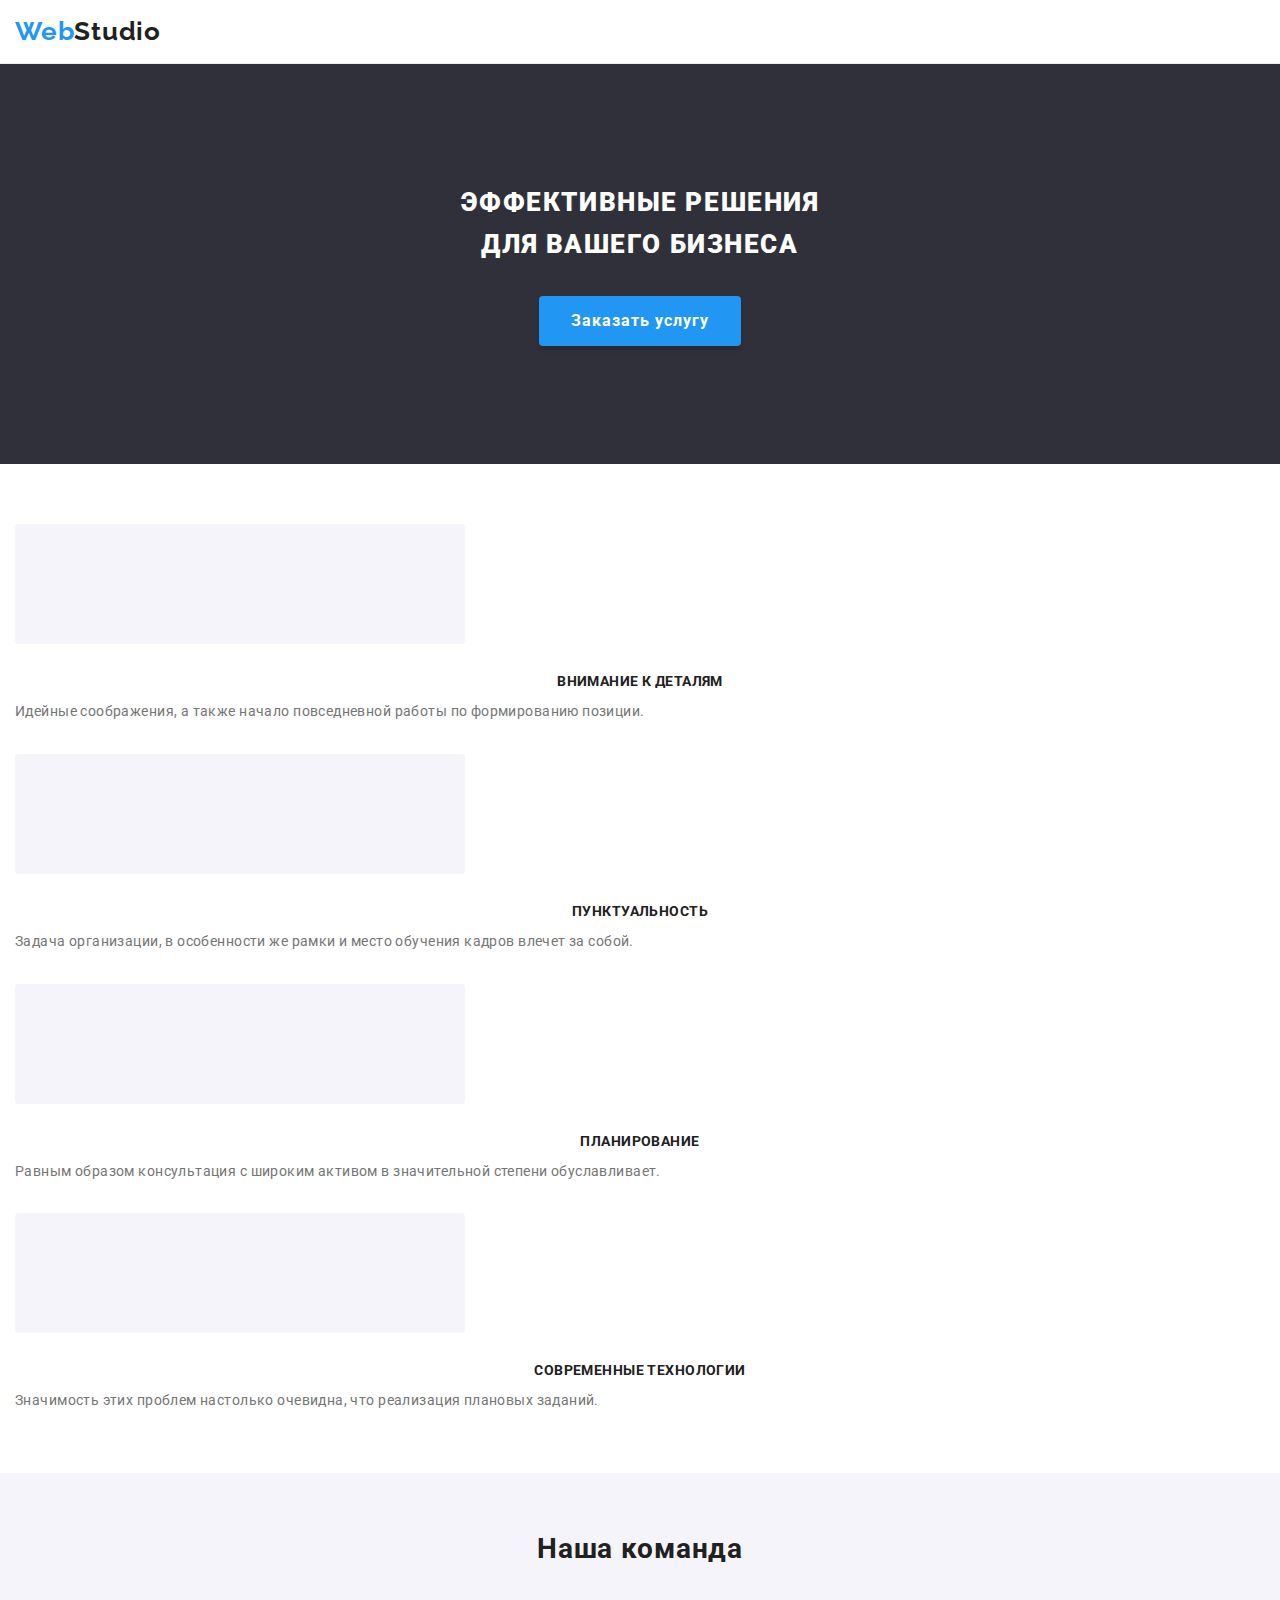
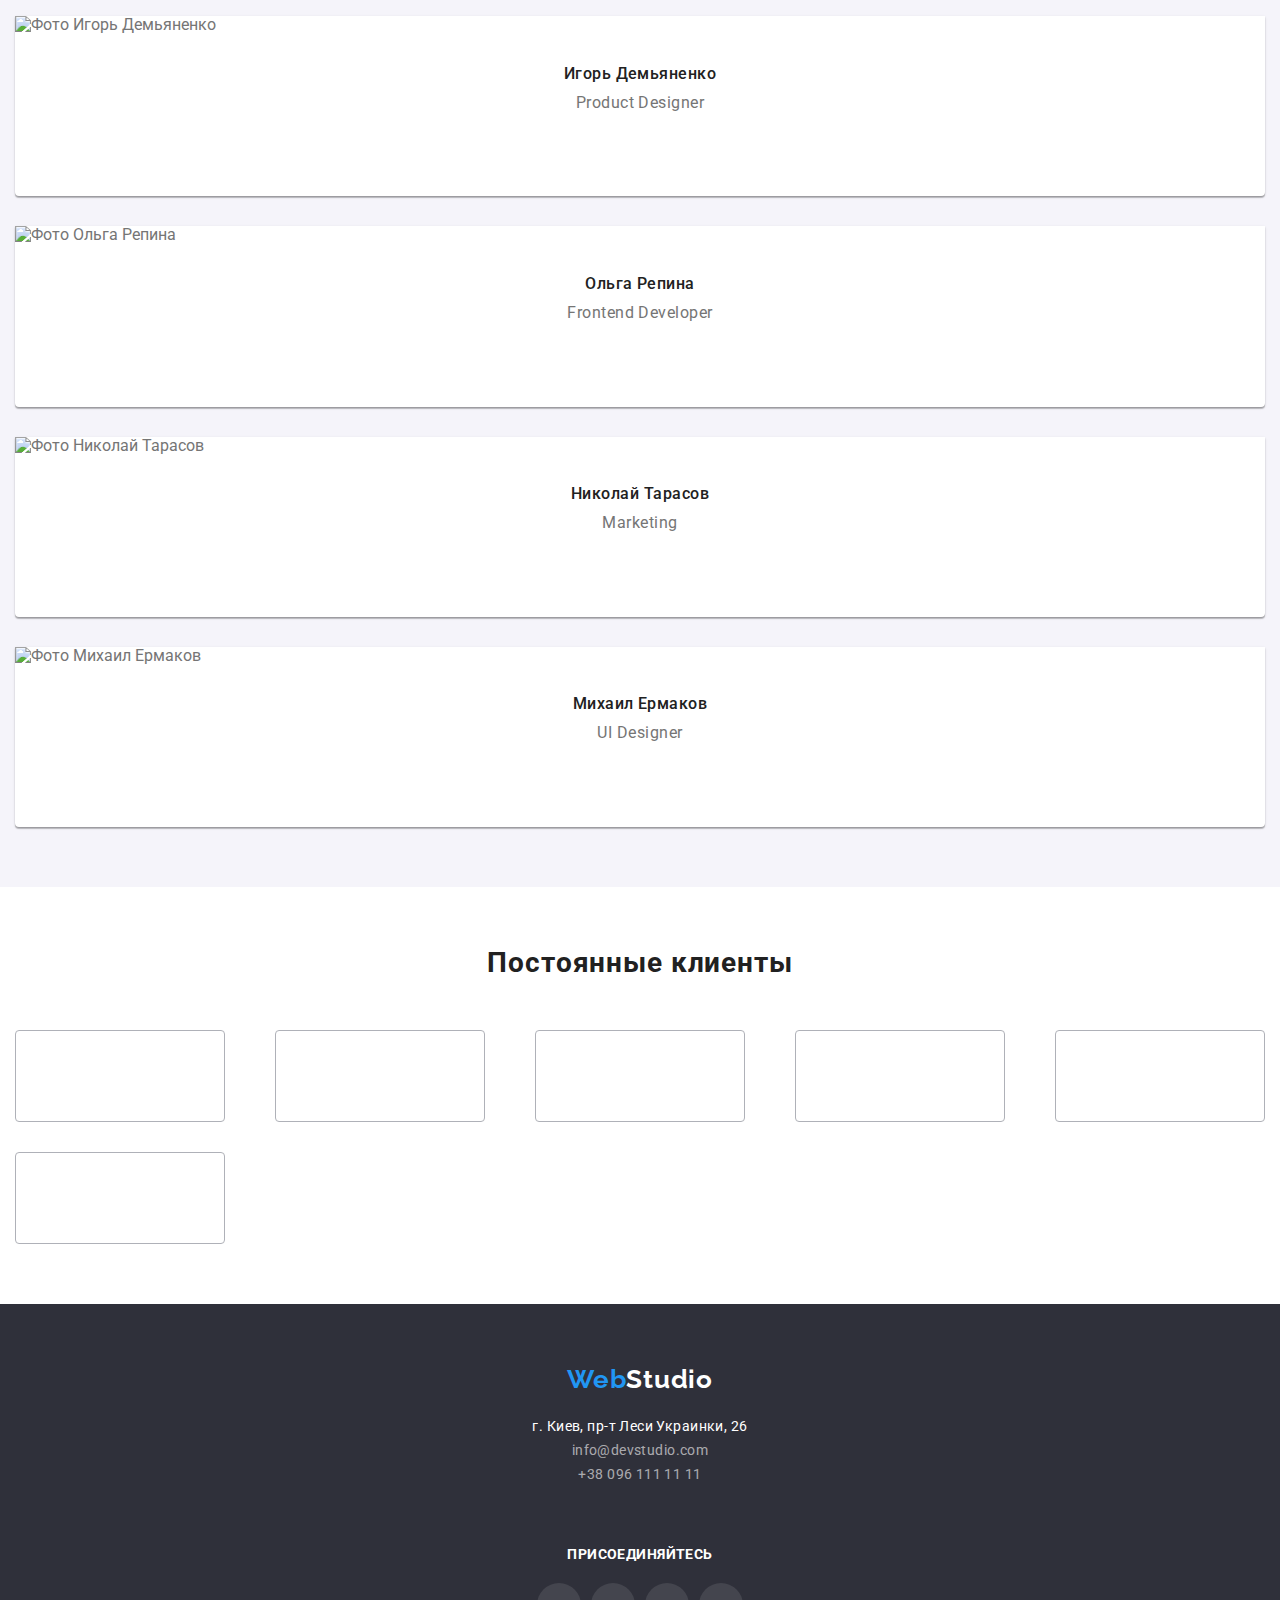
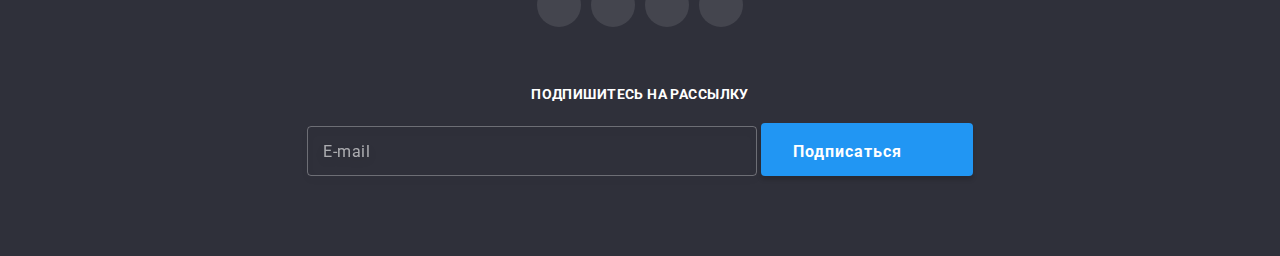
==== index.html @ 78aeaa14 "hw8" ====
<!DOCTYPE html>
<html lang="en">
  <head>
    <meta charset="UTF-8" />
    <meta http-equiv="X-UA-Compatible" content="IE=edge" />
    <meta name="viewport" content="width=device-width, initial-scale=1.0" />
    <title>Студия</title>
    <link
      rel="stylesheet"
      href="https://cdnjs.cloudflare.com/ajax/libs/modern-normalize/1.1.0/modern-normalize.min.css"
    />
    <link rel="preconnect" href="https://fonts.googleapis.com" />
    <link rel="preconnect" href="https://fonts.gstatic.com" crossorigin />
    <link
      href="https://fonts.googleapis.com/css2?family=Raleway:wght@700&family=Roboto:wght@400;500;700;900&display=swap"
      rel="stylesheet"
    />
    <link rel="stylesheet" href="./css/main.min.css" />
  </head>
  <body class="body">
    <!-- шапка  -->
    <header class="page-header">
      <div class="container page-header__container">
        <!-- site nav -->
        <nav class="main-nav">
          <a class="logo page-header__logo" href="./index.html"
            >Web<span class="logo__studio">Studio</span></a
          >

          <svg class=".site-nav-icon" width="16px" height="12px">
            <use class=".site-nav-icon__open" href="./images/icons.svg#icon-envelope"></use>
          </svg>

          <ul class="site-nav">
            <li class="site-nav__item">
              <a class="site-nav__link site-nav__link--current" href="./index.html">Студия</a>
            </li>
            <li class="site-nav__item">
              <a class="site-nav__link" href="./portfolio.html">Портфолио</a>
            </li>
            <li class="site-nav__item">
              <a class="site-nav__link" href="#footer">Контакты</a>
            </li>
          </ul>
        </nav>

        <!-- nav contacts -->
        <ul class="nav-contacts">
          <li class="nav-contacts__item">
            <a class="nav-contacts__link" href="mailto:info@devstudio.com">
              <svg class="nav-contacts__icon" width="16px" height="12px">
                <use href="./images/icons.svg#icon-envelope"></use>
              </svg>
              info@devstudio.com
            </a>
          </li>
          <li class="nav-contacts__item">
            <a class="nav-contacts__link" href="tel:+380961111111">
              <svg class="nav-contacts__icon" width="10px" height="16px">
                <use href="./images/icons.svg#icon-smartphone"></use>
              </svg>
              +38 096 111 11 11
            </a>
          </li>
        </ul>
      </div>
    </header>
    <main>
      <!-- герой -->
      <section class="hero">
        <div class="container">
          <h1 class="hero__title">
            Эффективные решения<br />
            для вашего бизнеса
          </h1>
          <button class="hero-button" type="button" data-modal-open>Заказать услугу</button>
        </div>
      </section>
      <!-- особености -->
      <section class="section">
        <div class="container">
          <h2 class="section__title visually-hidden">Особенности</h2>
          <ul class="pecularities-list">
            <li class="pecularities-list__item">
              <div class="pecularities-list__icon-bg">
                <svg class="pecularities-list__icon">
                  <use href="./images/icons.svg#icon-antenna" width="70px" height="70px"></use>
                </svg>
              </div>
              <h3 class="pecularities-list__title">Внимание к деталям</h3>
              <p class="pecularities-list__text">
                Идейные соображения, а также начало повседневной работы по формированию позиции.
              </p>
            </li>
            <li class="pecularities-list__item">
              <div class="pecularities-list__icon-bg">
                <svg class="pecularities-list__icon">
                  <use href="./images/icons.svg#icon-clock" width="70px" height="70px"></use>
                </svg>
              </div>
              <h3 class="pecularities-list__title">Пунктуальность</h3>
              <p class="pecularities-list__text">
                Задача организации, в особенности же рамки и место обучения кадров влечет за собой.
              </p>
            </li>
            <li class="pecularities-list__item">
              <div class="pecularities-list__icon-bg">
                <svg class="pecularities-list__icon">
                  <use href="./images/icons.svg#icon-diagram" width="70px" height="70px"></use>
                </svg>
              </div>
              <h3 class="pecularities-list__title">Планирование</h3>
              <p class="pecularities-list__text">
                Равным образом консультация с широким активом в значительной степени обуславливает.
              </p>
            </li>
            <li class="pecularities-list__item">
              <div class="pecularities-list__icon-bg">
                <svg class="pecularities-list__icon">
                  <use href="./images/icons.svg#icon-astronaut" width="70px" height="70px"></use>
                </svg>
              </div>
              <h3 class="pecularities-list__title">Современные технологии</h3>
              <p class="pecularities-list__text">
                Значимость этих проблем настолько очевидна, что реализация плановых заданий.
              </p>
            </li>
          </ul>
        </div>
      </section>
      <!-- чем мы занимаемся -->
      <section class="section section--padding-top about">
        <div class="container">
          <h2 class="section__title">Чем мы занимаемся</h2>
          <ul class="about-list">
            <li class="about-list__item">
              <img src="./images/box-1.jpg" alt="Десктопные приложения" width="370" />
              <p class="about-list__text">Десктопные приложения</p>
            </li>
            <li class="about-list__item">
              <img src="./images/box-2.jpg" alt="Мобильные приложения" width="370" />
              <p class="about-list__text">Мобильные приложения</p>
            </li>
            <li class="about-list__item">
              <img src="./images/box-3.jpg" alt="Дизайнерские решения" width="370" />
              <p class="about-list__text">Дизайнерские решения</p>
            </li>
          </ul>
        </div>
      </section>
      <!-- наша команда -->
      <section class="section section--bgc">
        <div class="container">
          <h2 class="section__title">Наша команда</h2>

          <ul class="team-list">
            <li class="team-list__item">
              <img
                class="team-list__img"
                src="./images/designer.jpg"
                alt="Фото Игорь Демьяненко"
                width="450"
              />

              <div class="team-content">
                <h3 class="team-content__title">Игорь Демьяненко</h3>
                <p class="team-content__text">Product Designer</p>

                <ul class="social social--margin-top">
                  <li class="social__item social__item--margin-right">
                    <a class="social__link social__link--bgc" href="#">
                      <svg class="social__icon">
                        <use
                          href="./images/icons.svg#icon-instagram"
                          width="20px"
                          height="20px"
                        ></use>
                      </svg>
                    </a>
                  </li>
                  <li class="social__item social__item--margin-right">
                    <a class="social__link social__link--bgc" href="#">
                      <svg class="social__icon">
                        <use
                          href="./images/icons.svg#icon-twitter"
                          width="20px"
                          height="20px"
                        ></use>
                      </svg>
                    </a>
                  </li>
                  <li class="social__item social__item--margin-right">
                    <a class="social__link social__link--bgc" href="#">
                      <svg class="social__icon">
                        <use
                          href="./images/icons.svg#icon-facebook"
                          width="20px"
                          height="20px"
                        ></use>
                      </svg>
                    </a>
                  </li>
                  <li class="social__item social__item--margin-right">
                    <a class="social__link social__link--bgc" href="#">
                      <svg class="social__icon">
                        <use
                          href="./images/icons.svg#icon-linkedin"
                          width="20px"
                          height="20px"
                        ></use>
                      </svg>
                    </a>
                  </li>
                </ul>
              </div>
            </li>

            <li class="team-list__item">
              <img
                class="team-list__img"
                src="./images/frontend-developer.jpg"
                alt="Фото Ольга Репина"
                width="450"
              />

              <div class="team-content">
                <h3 class="team-content__title">Ольга Репина</h3>
                <p class="team-content__text">Frontend Developer</p>

                <ul class="social social--margin-top">
                  <li class="social__item social__item--margin-right">
                    <a class="social__link social__link--bgc" href="#">
                      <svg class="social__icon">
                        <use
                          href="./images/icons.svg#icon-instagram"
                          width="20px"
                          height="20px"
                        ></use>
                      </svg>
                    </a>
                  </li>
                  <li class="social__item social__item--margin-right">
                    <a class="social__link social__link--bgc" href="#">
                      <svg class="social__icon">
                        <use
                          href="./images/icons.svg#icon-twitter"
                          width="20px"
                          height="20px"
                        ></use>
                      </svg>
                    </a>
                  </li>
                  <li class="social__item social__item--margin-right">
                    <a class="social__link social__link--bgc" href="#">
                      <svg class="social__icon">
                        <use
                          href="./images/icons.svg#icon-facebook"
                          width="20px"
                          height="20px"
                        ></use>
                      </svg>
                    </a>
                  </li>
                  <li class="social__item social__item--margin-right">
                    <a class="social__link social__link--bgc" href="#">
                      <svg class="social__icon">
                        <use
                          href="./images/icons.svg#icon-linkedin"
                          width="20px"
                          height="20px"
                        ></use>
                      </svg>
                    </a>
                  </li>
                </ul>
              </div>
            </li>

            <li class="team-list__item">
              <img
                class="team-list__img"
                src="./images/marketing.jpg"
                alt="Фото Николай Тарасов"
                width="450"
              />

              <div class="team-content">
                <h3 class="team-content__title">Николай Тарасов</h3>
                <p class="team-content__text">Marketing</p>
                <ul class="social social--margin-top">
                  <li class="social__item social__item--margin-right">
                    <a class="social__link social__link--bgc" href="#">
                      <svg class="social__icon">
                        <use
                          href="./images/icons.svg#icon-instagram"
                          width="20px"
                          height="20px"
                        ></use>
                      </svg>
                    </a>
                  </li>
                  <li class="social__item social__item--margin-right">
                    <a class="social__link social__link--bgc" href="#">
                      <svg class="social__icon">
                        <use
                          href="./images/icons.svg#icon-twitter"
                          width="20px"
                          height="20px"
                        ></use>
                      </svg>
                    </a>
                  </li>
                  <li class="social__item social__item--margin-right">
                    <a class="social__link social__link--bgc" href="#">
                      <svg class="social__icon">
                        <use
                          href="./images/icons.svg#icon-facebook"
                          width="20px"
                          height="20px"
                        ></use>
                      </svg>
                    </a>
                  </li>
                  <li class="social__item social__item--margin-right">
                    <a class="social__link social__link--bgc" href="#">
                      <svg class="social__icon">
                        <use
                          href="./images/icons.svg#icon-linkedin"
                          width="20px"
                          height="20px"
                        ></use>
                      </svg>
                    </a>
                  </li>
                </ul>
              </div>
            </li>

            <li class="team-list__item">
              <img
                class="team-list__img"
                src="./images/ui-designer.jpg"
                alt="Фото Михаил Ермаков"
                width="450"
              />

              <div class="team-content">
                <h3 class="team-content__title">Михаил Ермаков</h3>
                <p class="team-content__text">UI Designer</p>

                <ul class="social social--margin-top">
                  <li class="social__item social__item--margin-right">
                    <a class="social__link social__link--bgc" href="#">
                      <svg class="social__icon">
                        <use
                          href="./images/icons.svg#icon-instagram"
                          width="20px"
                          height="20px"
                        ></use>
                      </svg>
                    </a>
                  </li>
                  <li class="social__item social__item--margin-right">
                    <a class="social__link social__link--bgc" href="#">
                      <svg class="social__icon">
                        <use
                          href="./images/icons.svg#icon-twitter"
                          width="20px"
                          height="20px"
                        ></use>
                      </svg>
                    </a>
                  </li>
                  <li class="social__item social__item--margin-right">
                    <a class="social__link social__link--bgc" href="#">
                      <svg class="social__icon">
                        <use
                          href="./images/icons.svg#icon-facebook"
                          width="20px"
                          height="20px"
                        ></use>
                      </svg>
                    </a>
                  </li>
                  <li class="social__item social__item--margin-right">
                    <a class="social__link social__link--bgc" href="#">
                      <svg class="social__icon">
                        <use
                          href="./images/icons.svg#icon-linkedin"
                          width="20px"
                          height="20px"
                        ></use>
                      </svg>
                    </a>
                  </li>
                </ul>
              </div>
            </li>
          </ul>
        </div>
      </section>
      <!-- постоянные клиенты -->
      <section class="section">
        <div class="container">
          <h2 class="section__title">Постоянные клиенты</h2>

          <ul class="clients">
            <li class="clients__item">
              <a class="clients__link link" href="#">
                <svg class="clients__icon" width="106px" height="60px">
                  <use href="./images/icons.svg#icon-Logo-1"></use>
                </svg>
              </a>
            </li>
            <li class="clients__item">
              <a class="clients__link link" href="#">
                <svg class="clients__icon" width="106px" height="60px">
                  <use href="./images/icons.svg#icon-Logo-2"></use>
                </svg>
              </a>
            </li>
            <li class="clients__item">
              <a class="clients__link link" href="#">
                <svg class="clients__icon" width="106px" height="60px">
                  <use href="./images/icons.svg#icon-Logo-3"></use>
                </svg>
              </a>
            </li>
            <li class="clients__item">
              <a class="clients__link link" href="#">
                <svg class="clients__icon" width="106px" height="60px">
                  <use href="./images/icons.svg#icon-Logo-4"></use>
                </svg>
              </a>
            </li>
            <li class="clients__item">
              <a class="clients__link link" href="#">
                <svg class="clients__icon" width="106px" height="60px">
                  <use href="./images/icons.svg#icon-Logo-5"></use>
                </svg>
              </a>
            </li>
            <li class="clients__item">
              <a class="clients__link link" href="#">
                <svg class="clients__icon" width="106px" height="60px">
                  <use href="./images/icons.svg#icon-Logo-6"></use>
                </svg>
              </a>
            </li>
          </ul>
        </div>
      </section>
    </main>
    <!-- футер -->
    <footer class="footer" id="footer">
      <div class="container page-footer__container">
        <!-- контакты -->
        <div class="footer-contacts">
          <a class="logo footer__logo" href="./index.html"
            >Web<span class="logo__studio">Studio</span></a
          >
          <address class="footer-addres">
            <ul class="addres">
              <li class="addres__item">
                <a
                  class="addres__contacts addres__contacts--white"
                  href="https://goo.gl/maps/KfxZ7QLkiHeS4Kzz8"
                  >г. Киев, пр-т Леси Украинки, 26</a
                >
              </li>
              <li class="addres__item">
                <a class="addres__contacts" href="mailto:info@devstudio.com">info@devstudio.com</a>
              </li>
              <li class="addres__item">
                <a class="addres__contacts" href="tel:+380961111111">+38 096 111 11 11</a>
              </li>
            </ul>
          </address>
        </div>

        <!-- присоединяйтесь -->
        <div class="footer-network">
          <p class="footer-network__text">присоединяйтесь</p>

          <ul class="social">
            <li class="social__item social__item--margin-right">
              <a class="social__link social__link--bgc" href="#">
                <svg class="social__icon social__icon--big">
                  <use href="./images/icons.svg#icon-instagram" width="20px" height="20px"></use>
                </svg>
              </a>
            </li>
            <li class="social__item social__item--margin-right">
              <a class="social__link social__link--bgc" href="#">
                <svg class="social__icon social__icon--big">
                  <use href="./images/icons.svg#icon-twitter" width="20px" height="20px"></use>
                </svg>
              </a>
            </li>
            <li class="social__item social__item--margin-right">
              <a class="social__link social__link--bgc" href="#">
                <svg class="social__icon social__icon--big">
                  <use href="./images/icons.svg#icon-facebook" width="20px" height="20px"></use>
                </svg>
              </a>
            </li>
            <li class="social__item social__item--margin-right">
              <a class="social__link social__link--bgc" href="#">
                <svg class="social__icon social__icon--big">
                  <use href="./images/icons.svg#icon-linkedin" width="20px" height="20px"></use>
                </svg>
              </a>
            </li>
          </ul>
        </div>

        <!-- подписаться -->
        <div class="subscrb">
          <p class="footer-network__text">Подпишитесь на рассылку</p>
          <form class="subscrb-form">
            <input
              class="subscrb-input"
              type="email"
              name="email"
              id="user-email"
              placeholder="E-mail"
            />

            <button class="subscrb-btn" type="submit">
              Подписаться
              <svg class="subscrb-btn__icon" width="24px" height="24px">
                <use href="./images/icons.svg#icon-icon-send" width="24px" height="24px"></use>
              </svg>
            </button>
          </form>
        </div>
      </div>
    </footer>
    <!-- модалка -->
    <div class="backdrop is-hidden" data-modal>
      <div class="modal">
        <button class="btn-close" type="button" data-modal-close>
          <svg class="btn-close__icon" width="18px" height="18px">
            <use href="./images/icons.svg#icon-close-black"></use>
          </svg>
        </button>
        <h2 class="modal__title">Оставьте свои данные, мы вам перезвоним</h2>
        <!-- форма -->
        <form class="form">
          <label class="field form__field"
            >Имя
            <input type="text" class="field__input" name="username" />
            <svg class="field__icon" width="18px" height="18px">
              <use href="./images/icons.svg#icon-person-modal"></use>
            </svg>
          </label>

          <label class="field form__field"
            >Телефон
            <input type="tel" class="field__input" name="tel" />
            <svg class="field__icon" width="18px" height="18px">
              <use href="./images/icons.svg#icon-phone-modal"></use>
            </svg>
          </label>

          <label class="field form__field"
            >Почта
            <input type="email" class="field__input" name="mail" />
            <svg class="field__icon" width="18px" height="18px">
              <use href="./images/icons.svg#icon-email-modal"></use>
            </svg>
          </label>

          <label class="field form__field"
            >Коментарий
            <textarea class="field__textarea" name="comment" placeholder="Введите текст"></textarea>
          </label>
          <!-- чекбокс -->
          <label class="checkbox form__checkbox">
            <input class="checkbox__input visually-hidden" type="checkbox" name="agreement" />
            <span class="checkbox__icon"></span>
            <span class="ckechbox__text">
              Соглашаюсь с рассылкой и принимаю
              <a href="#" class="checkbox__link"> Условия договора</a>
            </span>
          </label>
          <button class="modal__btn" type="submit" data-modal-open="">Отправить</button>
        </form>
      </div>
    </div>
    <script src="./js/modal.js"></script>
  </body>
</html>
---- css/main.min.css ----
.body{min-width:480px;font-family:Roboto,sans-serif;background-color:#fff;color:#757575}img{display:block;max-width:100%;height:auto}ul{list-style:none;padding:0;margin:0}.visually-hidden{position:absolute;width:1px;height:1px;margin:-1px;border:0;padding:0;white-space:nowrap;-webkit-clip-path:inset(100%);clip-path:inset(100%);clip:rect(0 0 0 0);overflow:hidden}.is-hidden{visibility:hidden;opacity:0;pointer-events:none}.container{min-width:480px;padding:0 15px;margin:0 auto}.section{min-width:480px;padding:60px 0}.section__title{margin-top:0;margin-bottom:50px;font-weight:700;font-size:28px;line-height:1.178;text-align:center;letter-spacing:0.03em;color:#212121}.section--bgc{background-color:#f5f4fa}.logo,.page-header__logo,.footer__logo{display:inline-block;text-decoration:none;font-family:Raleway,sans-serif;font-style:normal;font-weight:700;font-size:26px;line-height:1.19;letter-spacing:0.03em;color:#2196f3}.site-nav{display:-webkit-box;display:-ms-flexbox;display:flex;-webkit-box-align:center;-ms-flex-align:center;align-items:center;position:relative}.site-nav__item:not(:last-child){margin-right:50px}.site-nav__link{position:relative;font-weight:500;font-size:14px;line-height:1.14;letter-spacing:0.02em;color:#212121;text-decoration:none;-webkit-transition:250ms cubic-bezier(0.4, 0, 0.2, 1);transition:250ms cubic-bezier(0.4, 0, 0.2, 1);-webkit-transition-property:color;transition-property:color}.site-nav__link:hover,.site-nav__link:focus{color:#2196f3}.site-nav__link--current{color:#2196f3}.site-nav__link--current::after{content:'';position:absolute;bottom:-33px;left:0;display:block;width:100%;height:4px;background:#2196f3;border-radius:2px}.main-button,.modal__btn,.hero-button,.subscrb-btn{display:inline-block;min-width:200px;padding:10px 32px;margin-bottom:0;font-weight:700;font-size:16px;line-height:1.87;letter-spacing:0.06em;background-color:#2196f3;color:#fff;cursor:pointer;border:none;-webkit-box-shadow:0px 4px 4px rgba(0,0,0,0.15);box-shadow:0px 4px 4px rgba(0,0,0,0.15);border-radius:4px;-webkit-transition:250ms cubic-bezier(0.4, 0, 0.2, 1);transition:250ms cubic-bezier(0.4, 0, 0.2, 1);-webkit-transition-property:background-color;transition-property:background-color}.main-button:hover,.modal__btn:hover,.hero-button:hover,.subscrb-btn:hover,.main-button:focus,.modal__btn:focus,.hero-button:focus,.subscrb-btn:focus{background-color:#188ce8}.social{display:-webkit-box;display:-ms-flexbox;display:flex;-webkit-box-pack:center;-ms-flex-pack:center;justify-content:center}.social--margin-top{margin-top:16px}.social__item--margin-right:not(:last-child){margin-right:10px}.social__link{display:-webkit-box;display:-ms-flexbox;display:flex;-ms-flex-wrap:wrap;flex-wrap:wrap;-webkit-box-pack:center;-ms-flex-pack:center;justify-content:center;-webkit-box-align:center;-ms-flex-align:center;align-items:center;width:44px;height:44px;background-color:#fff;border-radius:50%;-webkit-transition:250ms cubic-bezier(0.4, 0, 0.2, 1);transition:250ms cubic-bezier(0.4, 0, 0.2, 1);-webkit-transition-property:fill,background-color;transition-property:fill,background-color}.social__link:hover,.social__link:focus{fill:#fff;background-color:#2196f3}.social__link--bgc{background-color:rgba(255,255,255,0.1)}.social__icon{width:20px;height:20px;fill:#afb1b8;-webkit-transition:250ms cubic-bezier(0.4, 0, 0.2, 1);transition:250ms cubic-bezier(0.4, 0, 0.2, 1);-webkit-transition-property:fill;transition-property:fill}.social__link:hover .social__icon,.social__link:focus .social__icon{fill:#fff}.social__icon--big{width:44px;height:44px;padding:12px;fill:#fff;-webkit-transition:250ms cubic-bezier(0.4, 0, 0.2, 1);transition:250ms cubic-bezier(0.4, 0, 0.2, 1);-webkit-transition-property:fill;transition-property:fill}.social__icon--big:hover,.social__icon--big:focus{fill:#fff}.backdrop{position:fixed;top:0;left:0;width:100%;height:100%;background:rgba(0,0,0,0.2);opacity:1;-webkit-transition:250ms cubic-bezier(0.4, 0, 0.2, 1);transition:250ms cubic-bezier(0.4, 0, 0.2, 1);-webkit-transition-property:opacity;transition-property:opacity}.modal{position:absolute;top:50%;left:50%;-webkit-transform:translate(-50%, -50%);transform:translate(-50%, -50%);width:450px;padding:40px;min-height:609px;background-color:#fff;-webkit-box-shadow:0px 1px 3px rgba(0,0,0,0.12),0px 1px 1px rgba(0,0,0,0.14),0px 2px 1px rgba(0,0,0,0.2);box-shadow:0px 1px 3px rgba(0,0,0,0.12),0px 1px 1px rgba(0,0,0,0.14),0px 2px 1px rgba(0,0,0,0.2);border-radius:4px;-webkit-transition:250ms cubic-bezier(0.4, 0, 0.2, 1);transition:250ms cubic-bezier(0.4, 0, 0.2, 1);-webkit-transition-property:translate,background-color,-webkit-box-shadow;transition-property:translate,background-color,-webkit-box-shadow;transition-property:translate,background-color,box-shadow;transition-property:translate,background-color,box-shadow,-webkit-box-shadow}.modal__title{margin:0;margin-bottom:12px;font-weight:700;font-size:20px;line-height:23px;text-align:center;letter-spacing:0.03em;color:#212121}.btn-close{position:absolute;top:8px;right:8px;display:-webkit-box;display:-ms-flexbox;display:flex;-webkit-box-pack:center;-ms-flex-pack:center;justify-content:center;-webkit-box-align:center;-ms-flex-align:center;align-items:center;width:30px;height:30px;padding:0px;background-color:#fff;border:1px solid rgba(0,0,0,0.1);border-radius:50%;cursor:pointer;-webkit-transition:250ms cubic-bezier(0.4, 0, 0.2, 1);transition:250ms cubic-bezier(0.4, 0, 0.2, 1);-webkit-transition-property:fill;transition-property:fill}.btn-close:hover,.btn-close:focus{fill:#2196f3}.form{display:-webkit-box;display:-ms-flexbox;display:flex;-webkit-box-orient:vertical;-webkit-box-direction:normal;-ms-flex-direction:column;flex-direction:column;-webkit-box-pack:center;-ms-flex-pack:center;justify-content:center;-webkit-box-align:center;-ms-flex-align:center;align-items:center}.field{position:relative;font-weight:400;font-size:12px;line-height:1.16;letter-spacing:0.01em;color:#757575}.field__input{width:370px;height:40px;margin-top:4px;padding-left:42px;border:1px solid rgba(33,33,33,0.2);-webkit-box-sizing:border-box;box-sizing:border-box;border-radius:4px;-webkit-transition:250ms cubic-bezier(0.4, 0, 0.2, 1);transition:250ms cubic-bezier(0.4, 0, 0.2, 1);-webkit-transition-property:border-color;transition-property:border-color}.field__icon{position:absolute;bottom:11px;left:12px;-webkit-transition:250ms cubic-bezier(0.4, 0, 0.2, 1);transition:250ms cubic-bezier(0.4, 0, 0.2, 1);-webkit-transition-property:fill;transition-property:fill}.field__input:focus,.field__input:focus ~ .field__icon,.field__textarea:focus{border-color:#2196f3;fill:#2196f3;outline:none;cursor:pointer}.form__field:not(:first-child){margin-top:10px}.field__textarea{display:block;resize:none;width:370px;height:120px;margin-top:4px;padding:12px 16px;border:1px solid rgba(33,33,33,0.2);-webkit-box-sizing:border-box;box-sizing:border-box;border-radius:4px;-webkit-transition:250ms cubic-bezier(0.4, 0, 0.2, 1);transition:250ms cubic-bezier(0.4, 0, 0.2, 1);-webkit-transition-property:border-color;transition-property:border-color}.field__textarea::-webkit-input-placeholder{font-weight:400;font-size:12px;line-height:1.16;letter-spacing:0.01em;color:rgba(117,117,117,0.5)}.field__textarea:-ms-input-placeholder{font-weight:400;font-size:12px;line-height:1.16;letter-spacing:0.01em;color:rgba(117,117,117,0.5)}.field__textarea::-ms-input-placeholder{font-weight:400;font-size:12px;line-height:1.16;letter-spacing:0.01em;color:rgba(117,117,117,0.5)}.field__textarea::placeholder{font-weight:400;font-size:12px;line-height:1.16;letter-spacing:0.01em;color:rgba(117,117,117,0.5)}.checkbox{display:-webkit-box;display:-ms-flexbox;display:flex;-webkit-box-align:center;-ms-flex-align:center;align-items:center;font-weight:400;font-size:12px;line-height:1.16;letter-spacing:0.03em;color:#757575}.checkbox__link{position:relative;text-decoration:none;color:#2196f3}.checkbox__link::after{position:absolute;bottom:1px;left:0;content:'';width:100%;height:1px;background-color:#2196f3}.checkbox__icon{display:inline-block;margin-right:8px;width:16px;height:15px;border:2px solid #212121;border-radius:2px;-webkit-transition:250ms cubic-bezier(0.4, 0, 0.2, 1);transition:250ms cubic-bezier(0.4, 0, 0.2, 1);-webkit-transition-property:border-color,background-color,background-image;transition-property:border-color,background-color,background-image}.checkbox__input:checked+.checkbox__icon{border-color:#2196f3;background-color:#2196f3;background-image:url(../images/icon-check.svg);background-position:center;background-repeat:no-repeat;background-size:contain;background-origin:padding-box}.form__checkbox{margin-top:20px}.modal__btn{margin-top:31px}.page-header{padding:16px 0;border-bottom:1px solid #ececec}.main-nav{display:-webkit-box;display:-ms-flexbox;display:flex;-webkit-box-pack:justify;-ms-flex-pack:justify;justify-content:space-between;-webkit-box-align:center;-ms-flex-align:center;align-items:center}.page-header__logo .logo__studio{color:#212121}.site-nav-icon{fill:red}.nav-contacts{display:none}.site-nav{display:none}.hero{text-align:center;min-width:480px;padding:118px 0;background-color:#2f303a;color:#fff;background-repeat:no-repeat;background-position:center;background-size:cover}.hero__title{font-weight:900;font-size:26px;line-height:1.615;letter-spacing:0.06em;text-transform:uppercase;margin-top:0;margin-bottom:30px;padding:0}.pecularities-list__item:not(:last-child){margin-bottom:30px}.pecularities-list__title{margin-top:0;margin-bottom:10px;text-align:center;font-size:14px;line-height:1.14;letter-spacing:0.03em;text-transform:uppercase;color:#212121}.pecularities-list__text{margin:0;font-weight:400;font-size:14px;line-height:1.71;letter-spacing:0.03em;color:#757575}.pecularities-list__icon{width:70px;height:70px}.pecularities-list__icon-bg{display:-webkit-box;display:-ms-flexbox;display:flex;-webkit-box-pack:center;-ms-flex-pack:center;justify-content:center;-webkit-box-align:center;-ms-flex-align:center;align-items:center;width:450px;height:120px;background-color:#f5f4fa;border-radius:4px;margin-bottom:30px}.about{display:none}.team-list__item{background:#fff;-webkit-box-shadow:0px 1px 3px rgba(0,0,0,0.12),0px 1px 1px rgba(0,0,0,0.14),0px 2px 1px rgba(0,0,0,0.2);box-shadow:0px 1px 3px rgba(0,0,0,0.12),0px 1px 1px rgba(0,0,0,0.14),0px 2px 1px rgba(0,0,0,0.2);border-radius:0px 0px 4px 4px}.team-list__item:not(:last-child){margin-bottom:30px}.team-content{text-align:center;padding-top:30px;padding-bottom:24px}.team-content__title{margin:0;font-weight:500;font-size:16px;line-height:1.18;letter-spacing:0.03em;color:#212121}.team-content__text{margin-top:10px;margin-bottom:0;font-weight:400;font-size:16px;line-height:1.18;letter-spacing:0.03em;color:#757575}.clients{display:-webkit-box;display:-ms-flexbox;display:flex;-ms-flex-wrap:wrap;flex-wrap:wrap;-webkit-box-pack:justify;-ms-flex-pack:justify;justify-content:space-between}.clients__item:not(:nth-last-child(-n+2)){margin-bottom:30px}.clients__link{display:-webkit-box;display:-ms-flexbox;display:flex;-webkit-box-pack:center;-ms-flex-pack:center;justify-content:center;-webkit-box-align:center;-ms-flex-align:center;align-items:center;width:210px;height:92px;border:1px solid #afb1b8;border-radius:4px;-webkit-transition:250ms cubic-bezier(0.4, 0, 0.2, 1);transition:250ms cubic-bezier(0.4, 0, 0.2, 1);-webkit-transition-property:fill,border-color;transition-property:fill,border-color}.clients__link:hover,.clients__link:focus{fill:#2196f3;border-color:#2196f3}.clients__icon{fill:#afb1b8;-webkit-transition:250ms cubic-bezier(0.4, 0, 0.2, 1);transition:250ms cubic-bezier(0.4, 0, 0.2, 1);-webkit-transition-property:fill;transition-property:fill}.clients__link:hover .clients__icon,.clients__link:focus .clients__icon{fill:#2196f3}.footer{padding:60px 0;background-color:#2f303a;color:#fff}.footer-contacts{text-align:center;margin-bottom:60px}.footer__logo{margin-bottom:20px}.footer__logo .logo__studio{color:#fff}.addres{font-style:normal;font-weight:400;font-size:14px;line-height:1.71;letter-spacing:0.03em}.addres__item__item:not(:last-child){margin-bottom:9px}.addres__item__item:first-child{margin-bottom:6px}.addres__contacts{display:block;color:rgba(255,255,255,0.6);text-decoration:none;-webkit-transition:250ms cubic-bezier(0.4, 0, 0.2, 1);transition:250ms cubic-bezier(0.4, 0, 0.2, 1);-webkit-transition-property:color;transition-property:color}.addres__contacts--white{color:#fff}.addres__contacts:hover,.addres__contacts:focus{color:#2196f3}.footer-network{text-align:center;margin-bottom:60px}.footer-network__text{padding:0;margin:0;margin-bottom:20px;font-weight:700;font-size:14px;line-height:1.14;letter-spacing:0.03em;text-transform:uppercase;color:#fff}.subscrb{text-align:center}.subscrb-input{width:450px;height:50px;margin-bottom:20px;padding:15px;background:transparent;border:1px solid rgba(255,255,255,0.3);-webkit-box-sizing:border-box;box-sizing:border-box;-webkit-filter:drop-shadow(0px 4px 4px rgba(0,0,0,0.15));filter:drop-shadow(0px 4px 4px rgba(0,0,0,0.15));border-radius:4px;color:#fff;-webkit-transition:250ms cubic-bezier(0.4, 0, 0.2, 1);transition:250ms cubic-bezier(0.4, 0, 0.2, 1);-webkit-transition-property:border-color,outline;transition-property:border-color,outline}.subscrb-input:focus{border-color:#2196f3;outline:none}.subscrb-input::-webkit-input-placeholder{font-weight:400;font-size:16px;line-height:1.25;letter-spacing:0.03em;color:rgba(255,255,255,0.6)}.subscrb-input:-ms-input-placeholder{font-weight:400;font-size:16px;line-height:1.25;letter-spacing:0.03em;color:rgba(255,255,255,0.6)}.subscrb-input::-ms-input-placeholder{font-weight:400;font-size:16px;line-height:1.25;letter-spacing:0.03em;color:rgba(255,255,255,0.6)}.subscrb-input::placeholder{font-weight:400;font-size:16px;line-height:1.25;letter-spacing:0.03em;color:rgba(255,255,255,0.6)}.subscrb-input:not(:placeholder-shown){color:rgba(255,255,255,0.6)}.subscrb-btn__icon{margin-left:10px}
/*# sourceMappingURL=main.min.css.map */
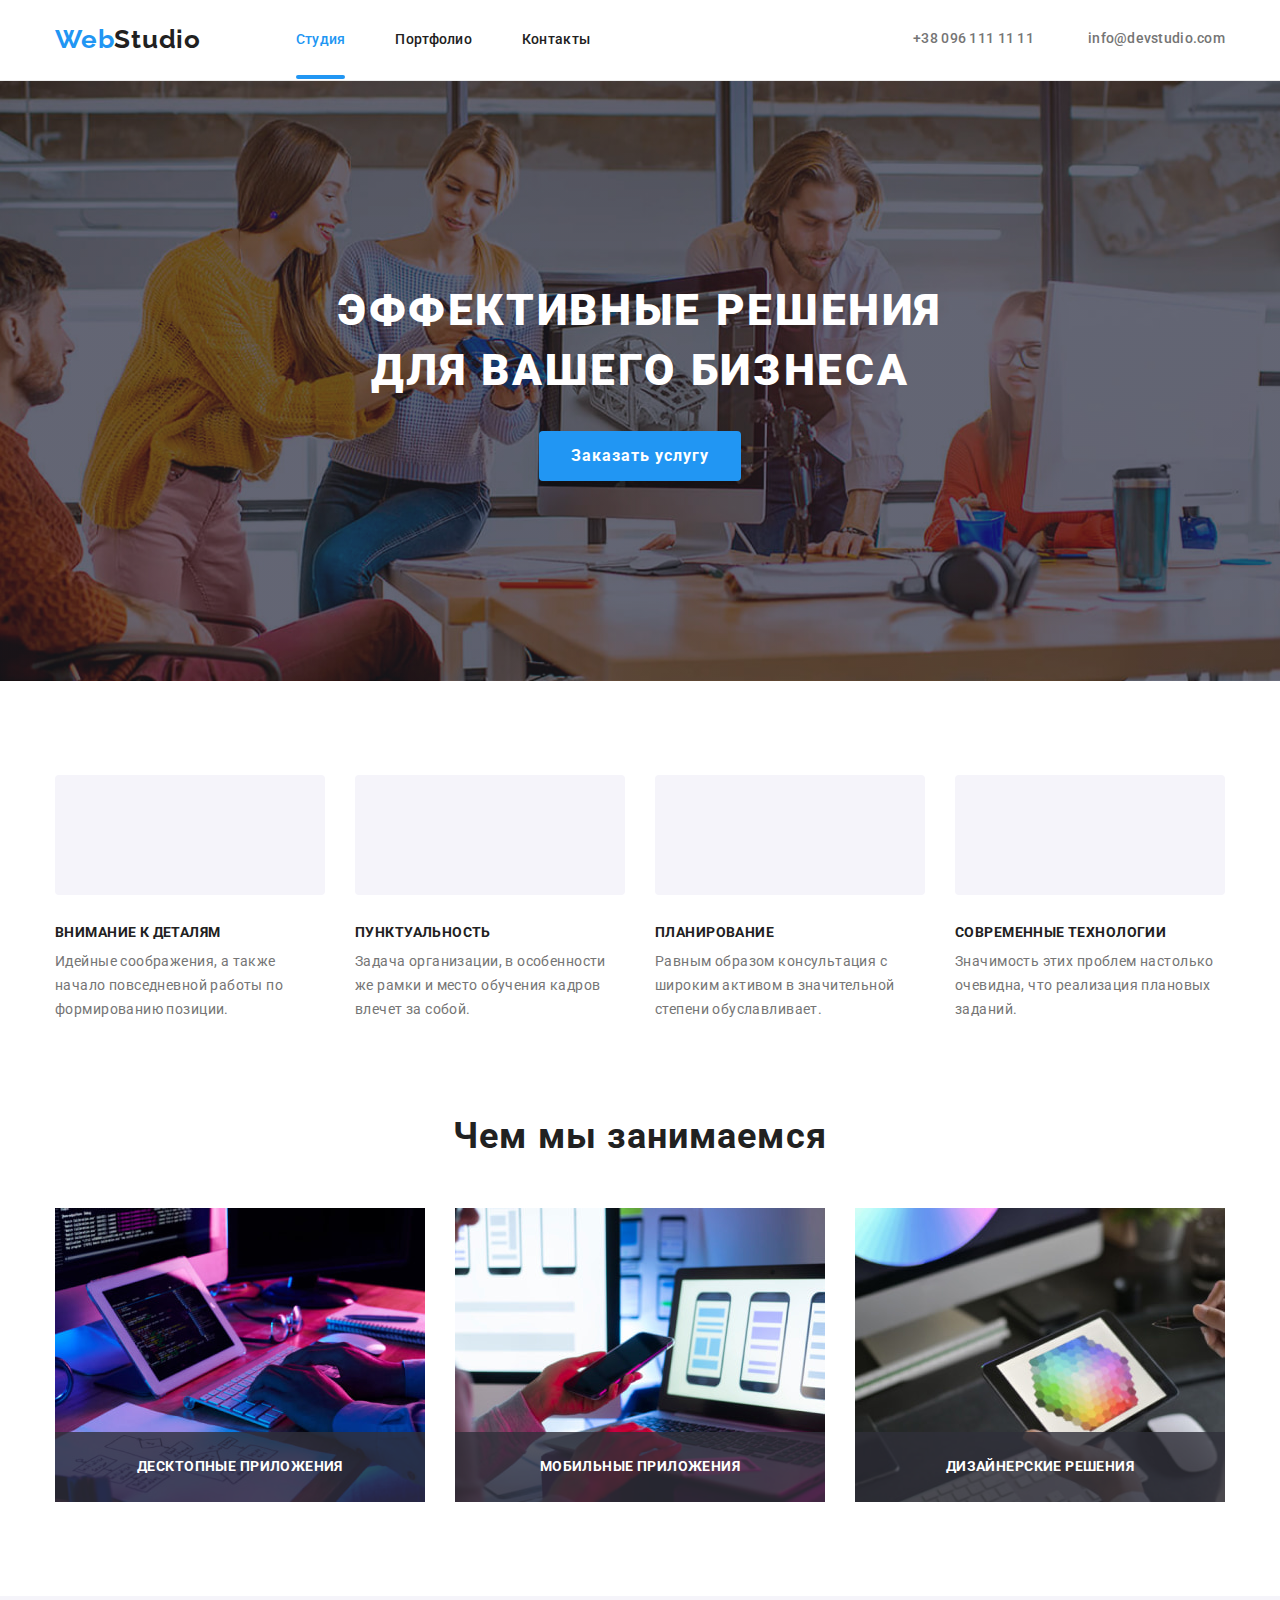
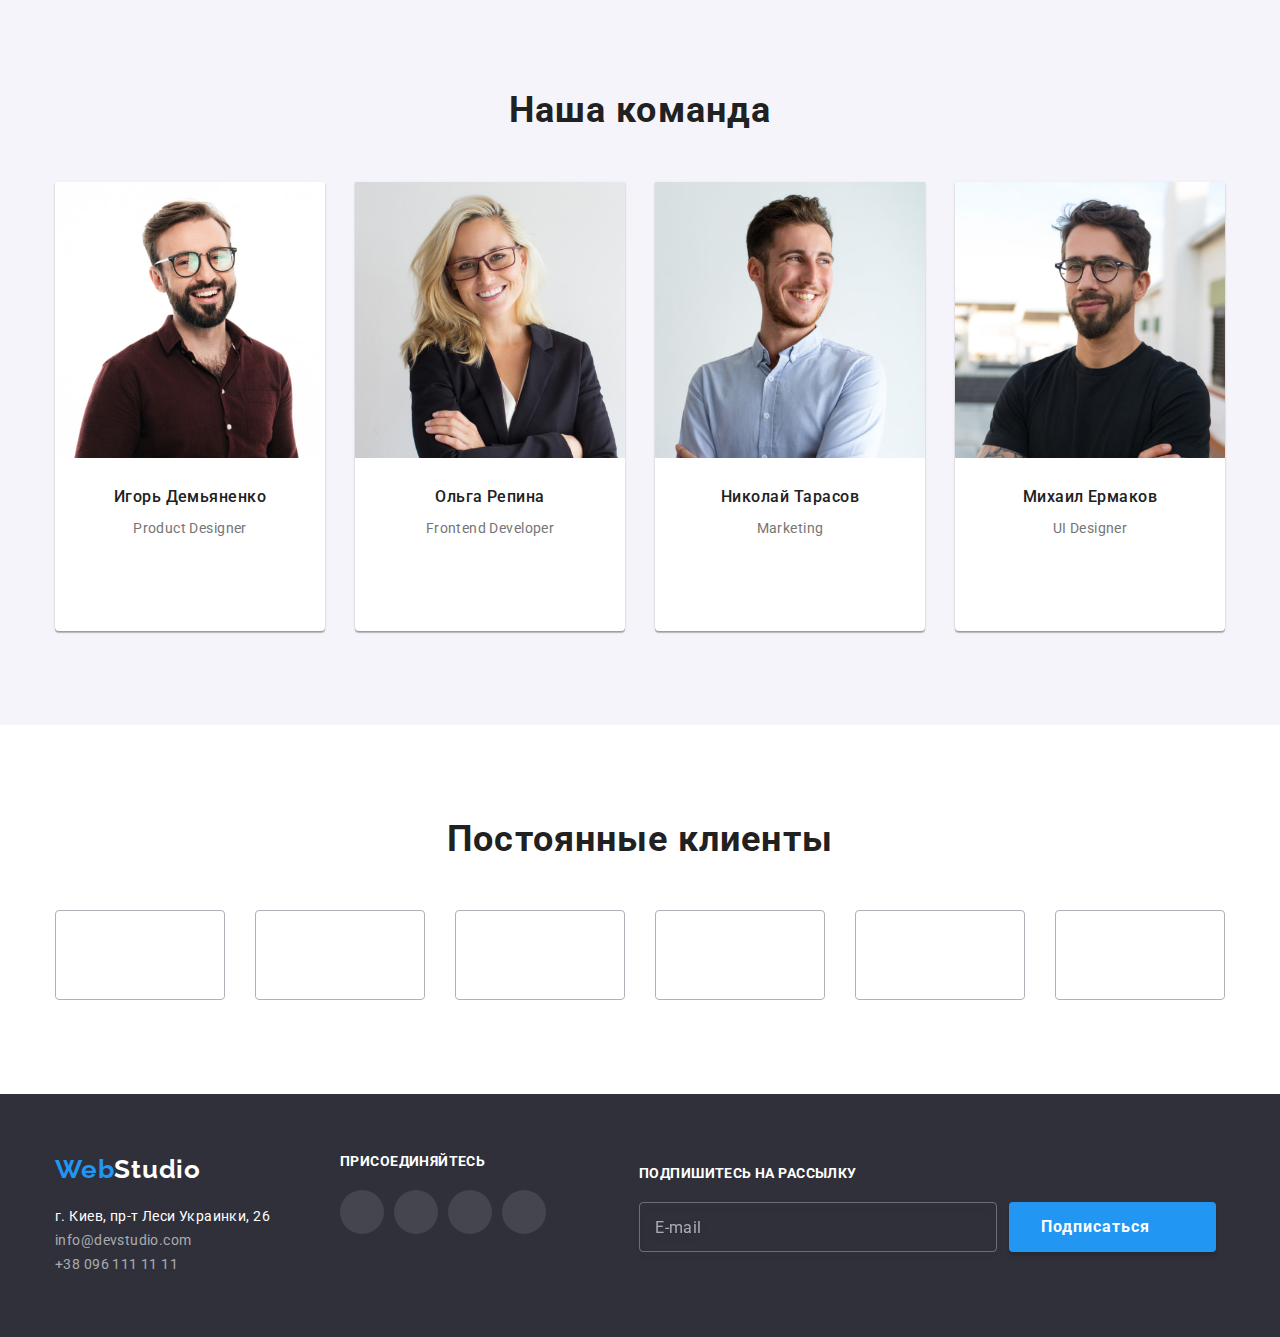
==== commit 9499e956: "add adaptive img" ====
--- a/index.html
+++ b/index.html
@@ -22,47 +22,74 @@
     <header class="page-header">
       <div class="container page-header__container">
         <!-- site nav -->
-        <nav class="main-nav">
+        <!-- <nav class="main-nav"> -->
+        <div class="header__nav">
           <a class="logo page-header__logo" href="./index.html"
             >Web<span class="logo__studio">Studio</span></a
           >
 
-          <svg class=".site-nav-icon" width="16px" height="12px">
-            <use class=".site-nav-icon__open" href="./images/icons.svg#icon-envelope"></use>
-          </svg>
-
-          <ul class="site-nav">
-            <li class="site-nav__item">
-              <a class="site-nav__link site-nav__link--current" href="./index.html">Студия</a>
-            </li>
-            <li class="site-nav__item">
-              <a class="site-nav__link" href="./portfolio.html">Портфолио</a>
-            </li>
-            <li class="site-nav__item">
-              <a class="site-nav__link" href="#footer">Контакты</a>
-            </li>
-          </ul>
+          <!-- menu-btn -->
+          <button
+            class="menu__button is-open"
+            type="button"
+            aria-expanded="false"
+            aria-controls="nav-container"
+            data-menu-button
+          >
+            <svg width="40px" height="40px" aria-label="Переключатель мобильного меню">
+              <use class="menu__icon-open" href="./images/icons.svg#icon-open"></use>
+              <use class="main__icon-close" href="./images/icons.svg#icon-close"></use>
+            </svg>
+          </button>
+        </div>
+
+        <nav class="main-nav">
+          <div class="nav-container" id="nav-container" data-menu>
+            <!-- site-nav -->
+            <ul class="site-nav">
+              <li class="site-nav__item">
+                <a class="site-nav__link site-nav__link--current" href="./index.html">Студия</a>
+              </li>
+              <li class="site-nav__item">
+                <a class="site-nav__link" href="./portfolio.html">Портфолио</a>
+              </li>
+              <li class="site-nav__item">
+                <a class="site-nav__link" href="#footer">Контакты</a>
+              </li>
+            </ul>
+
+            <!-- nav contacts -->
+            <ul class="nav-contacts">
+              <li class="nav-contacts__item">
+                <a class="nav-contacts__link nav-contacts__link--tel" href="tel:+380961111111">
+                  <svg class="nav-contacts__icon" width="10px" height="16px">
+                    <use href="./images/icons.svg#icon-smartphone"></use>
+                  </svg>
+                  +38 096 111 11 11
+                </a>
+              </li>
+              <li class="nav-contacts__item">
+                <a
+                  class="nav-contacts__link nav-contacts__link--mail"
+                  href="mailto:info@devstudio.com"
+                >
+                  <svg class="nav-contacts__icon" width="16px" height="12px">
+                    <use href="./images/icons.svg#icon-envelope"></use>
+                  </svg>
+                  info@devstudio.com
+                </a>
+              </li>
+            </ul>
+
+            <!-- nav social -->
+            <ul class="nav-social">
+              <li class="nav-social__item"><a class="nav-social__link" href="#">Instagram</a></li>
+              <li class="nav-social__item"><a class="nav-social__link" href="#">Twitter</a></li>
+              <li class="nav-social__item"><a class="nav-social__link" href="#">Facebook</a></li>
+              <li class="nav-social__item"><a class="nav-social__link" href="#">LinkedIn</a></li>
+            </ul>
+          </div>
         </nav>
-
-        <!-- nav contacts -->
-        <ul class="nav-contacts">
-          <li class="nav-contacts__item">
-            <a class="nav-contacts__link" href="mailto:info@devstudio.com">
-              <svg class="nav-contacts__icon" width="16px" height="12px">
-                <use href="./images/icons.svg#icon-envelope"></use>
-              </svg>
-              info@devstudio.com
-            </a>
-          </li>
-          <li class="nav-contacts__item">
-            <a class="nav-contacts__link" href="tel:+380961111111">
-              <svg class="nav-contacts__icon" width="10px" height="16px">
-                <use href="./images/icons.svg#icon-smartphone"></use>
-              </svg>
-              +38 096 111 11 11
-            </a>
-          </li>
-        </ul>
       </div>
     </header>
     <main>
@@ -134,15 +161,30 @@
           <h2 class="section__title">Чем мы занимаемся</h2>
           <ul class="about-list">
             <li class="about-list__item">
-              <img src="./images/box-1.jpg" alt="Десктопные приложения" width="370" />
+              <img
+                srcset="./images/box-1.jpg 1x, ./images/box-1@2x.jpg 2x"
+                src="./images/box-1.jpg"
+                alt="Десктопные приложения"
+                width="370"
+              />
               <p class="about-list__text">Десктопные приложения</p>
             </li>
             <li class="about-list__item">
-              <img src="./images/box-2.jpg" alt="Мобильные приложения" width="370" />
+              <img
+                srcset="./images/box-2.jpg 1x, ./images/box-2@2x.jpg 2x"
+                src="./images/box-2.jpg"
+                alt="Мобильные приложения"
+                width="370"
+              />
               <p class="about-list__text">Мобильные приложения</p>
             </li>
             <li class="about-list__item">
-              <img src="./images/box-3.jpg" alt="Дизайнерские решения" width="370" />
+              <img
+                srcset="./images/box-3.jpg 1x, ./images/box-3@2x.jpg 2x"
+                src="./images/box-3.jpg"
+                alt="Дизайнерские решения"
+                width="370"
+              />
               <p class="about-list__text">Дизайнерские решения</p>
             </li>
           </ul>
@@ -157,6 +199,7 @@
             <li class="team-list__item">
               <img
                 class="team-list__img"
+                srcset="./images/designer.jpg 1x, ./images/designer@2x.jpg 2x"
                 src="./images/designer.jpg"
                 alt="Фото Игорь Демьяненко"
                 width="450"
@@ -218,6 +261,7 @@
             <li class="team-list__item">
               <img
                 class="team-list__img"
+                srcset="./images/frontend-developer.jpg 1x, ./images/frontend-developer@2x.jpg 2x"
                 src="./images/frontend-developer.jpg"
                 alt="Фото Ольга Репина"
                 width="450"
@@ -279,6 +323,7 @@
             <li class="team-list__item">
               <img
                 class="team-list__img"
+                srcset="./images/marketing.jpg 1x, ./images/marketing@2x.jpg 2x"
                 src="./images/marketing.jpg"
                 alt="Фото Николай Тарасов"
                 width="450"
@@ -339,6 +384,7 @@
             <li class="team-list__item">
               <img
                 class="team-list__img"
+                srcset="./images/ui-designer.jpg 1x, ./images/ui-designer@2x.jpg 2x"
                 src="./images/ui-designer.jpg"
                 alt="Фото Михаил Ермаков"
                 width="450"
@@ -455,65 +501,68 @@
     <footer class="footer" id="footer">
       <div class="container page-footer__container">
         <!-- контакты -->
-        <div class="footer-contacts">
-          <a class="logo footer__logo" href="./index.html"
-            >Web<span class="logo__studio">Studio</span></a
-          >
-          <address class="footer-addres">
-            <ul class="addres">
-              <li class="addres__item">
-                <a
-                  class="addres__contacts addres__contacts--white"
-                  href="https://goo.gl/maps/KfxZ7QLkiHeS4Kzz8"
-                  >г. Киев, пр-т Леси Украинки, 26</a
-                >
-              </li>
-              <li class="addres__item">
-                <a class="addres__contacts" href="mailto:info@devstudio.com">info@devstudio.com</a>
-              </li>
-              <li class="addres__item">
-                <a class="addres__contacts" href="tel:+380961111111">+38 096 111 11 11</a>
+        <div class="footer__wrapper">
+          <div class="footer-contacts">
+            <a class="logo footer__logo" href="./index.html"
+              >Web<span class="logo__studio">Studio</span></a
+            >
+            <address class="footer-addres">
+              <ul class="addres">
+                <li class="addres__item">
+                  <a
+                    class="addres__contacts addres__contacts--white"
+                    href="https://goo.gl/maps/KfxZ7QLkiHeS4Kzz8"
+                    >г. Киев, пр-т Леси Украинки, 26</a
+                  >
+                </li>
+                <li class="addres__item">
+                  <a class="addres__contacts" href="mailto:info@devstudio.com"
+                    >info@devstudio.com</a
+                  >
+                </li>
+                <li class="addres__item">
+                  <a class="addres__contacts" href="tel:+380961111111">+38 096 111 11 11</a>
+                </li>
+              </ul>
+            </address>
+          </div>
+
+          <!-- присоединяйтесь -->
+          <div class="footer-network">
+            <p class="footer-network__text">присоединяйтесь</p>
+
+            <ul class="social">
+              <li class="social__item social__item--margin-right">
+                <a class="social__link social__link--bgc" href="#">
+                  <svg class="social__icon social__icon--big">
+                    <use href="./images/icons.svg#icon-instagram" width="20px" height="20px"></use>
+                  </svg>
+                </a>
+              </li>
+              <li class="social__item social__item--margin-right">
+                <a class="social__link social__link--bgc" href="#">
+                  <svg class="social__icon social__icon--big">
+                    <use href="./images/icons.svg#icon-twitter" width="20px" height="20px"></use>
+                  </svg>
+                </a>
+              </li>
+              <li class="social__item social__item--margin-right">
+                <a class="social__link social__link--bgc" href="#">
+                  <svg class="social__icon social__icon--big">
+                    <use href="./images/icons.svg#icon-facebook" width="20px" height="20px"></use>
+                  </svg>
+                </a>
+              </li>
+              <li class="social__item social__item--margin-right">
+                <a class="social__link social__link--bgc" href="#">
+                  <svg class="social__icon social__icon--big">
+                    <use href="./images/icons.svg#icon-linkedin" width="20px" height="20px"></use>
+                  </svg>
+                </a>
               </li>
             </ul>
-          </address>
-        </div>
-
-        <!-- присоединяйтесь -->
-        <div class="footer-network">
-          <p class="footer-network__text">присоединяйтесь</p>
-
-          <ul class="social">
-            <li class="social__item social__item--margin-right">
-              <a class="social__link social__link--bgc" href="#">
-                <svg class="social__icon social__icon--big">
-                  <use href="./images/icons.svg#icon-instagram" width="20px" height="20px"></use>
-                </svg>
-              </a>
-            </li>
-            <li class="social__item social__item--margin-right">
-              <a class="social__link social__link--bgc" href="#">
-                <svg class="social__icon social__icon--big">
-                  <use href="./images/icons.svg#icon-twitter" width="20px" height="20px"></use>
-                </svg>
-              </a>
-            </li>
-            <li class="social__item social__item--margin-right">
-              <a class="social__link social__link--bgc" href="#">
-                <svg class="social__icon social__icon--big">
-                  <use href="./images/icons.svg#icon-facebook" width="20px" height="20px"></use>
-                </svg>
-              </a>
-            </li>
-            <li class="social__item social__item--margin-right">
-              <a class="social__link social__link--bgc" href="#">
-                <svg class="social__icon social__icon--big">
-                  <use href="./images/icons.svg#icon-linkedin" width="20px" height="20px"></use>
-                </svg>
-              </a>
-            </li>
-          </ul>
-        </div>
-
+          </div>
+        </div>
         <!-- подписаться -->
         <div class="subscrb">
           <p class="footer-network__text">Подпишитесь на рассылку</p>
@@ -575,19 +624,20 @@
             >Коментарий
             <textarea class="field__textarea" name="comment" placeholder="Введите текст"></textarea>
           </label>
-          <!-- чекбокс -->
-          <label class="checkbox form__checkbox">
-            <input class="checkbox__input visually-hidden" type="checkbox" name="agreement" />
-            <span class="checkbox__icon"></span>
-            <span class="ckechbox__text">
-              Соглашаюсь с рассылкой и принимаю
-              <a href="#" class="checkbox__link"> Условия договора</a>
-            </span>
-          </label>
-          <button class="modal__btn" type="submit" data-modal-open="">Отправить</button>
         </form>
+        <!-- чекбокс -->
+        <label class="checkbox form__checkbox">
+          <input class="checkbox__input visually-hidden" type="checkbox" name="agreement" />
+          <span class="checkbox__icon"></span>
+          <span class="ckechbox__text">
+            Соглашаюсь с рассылкой и принимаю
+            <a href="#" class="checkbox__link"> Условия договора</a>
+          </span>
+        </label>
+        <button class="modal__btn" type="submit" data-modal-open="">Отправить</button>
       </div>
     </div>
     <script src="./js/modal.js"></script>
+    <script src="./js/menu.js"></script>
   </body>
 </html>
--- a/css/main.min.css
+++ b/css/main.min.css
@@ -1,2 +1,2 @@
-.body{min-width:480px;font-family:Roboto,sans-serif;background-color:#fff;color:#757575}img{display:block;max-width:100%;height:auto}ul{list-style:none;padding:0;margin:0}.visually-hidden{position:absolute;width:1px;height:1px;margin:-1px;border:0;padding:0;white-space:nowrap;-webkit-clip-path:inset(100%);clip-path:inset(100%);clip:rect(0 0 0 0);overflow:hidden}.is-hidden{visibility:hidden;opacity:0;pointer-events:none}.container{min-width:480px;padding:0 15px;margin:0 auto}.section{min-width:480px;padding:60px 0}.section__title{margin-top:0;margin-bottom:50px;font-weight:700;font-size:28px;line-height:1.178;text-align:center;letter-spacing:0.03em;color:#212121}.section--bgc{background-color:#f5f4fa}.logo,.page-header__logo,.footer__logo{display:inline-block;text-decoration:none;font-family:Raleway,sans-serif;font-style:normal;font-weight:700;font-size:26px;line-height:1.19;letter-spacing:0.03em;color:#2196f3}.site-nav{display:-webkit-box;display:-ms-flexbox;display:flex;-webkit-box-align:center;-ms-flex-align:center;align-items:center;position:relative}.site-nav__item:not(:last-child){margin-right:50px}.site-nav__link{position:relative;font-weight:500;font-size:14px;line-height:1.14;letter-spacing:0.02em;color:#212121;text-decoration:none;-webkit-transition:250ms cubic-bezier(0.4, 0, 0.2, 1);transition:250ms cubic-bezier(0.4, 0, 0.2, 1);-webkit-transition-property:color;transition-property:color}.site-nav__link:hover,.site-nav__link:focus{color:#2196f3}.site-nav__link--current{color:#2196f3}.site-nav__link--current::after{content:'';position:absolute;bottom:-33px;left:0;display:block;width:100%;height:4px;background:#2196f3;border-radius:2px}.main-button,.modal__btn,.hero-button,.subscrb-btn{display:inline-block;min-width:200px;padding:10px 32px;margin-bottom:0;font-weight:700;font-size:16px;line-height:1.87;letter-spacing:0.06em;background-color:#2196f3;color:#fff;cursor:pointer;border:none;-webkit-box-shadow:0px 4px 4px rgba(0,0,0,0.15);box-shadow:0px 4px 4px rgba(0,0,0,0.15);border-radius:4px;-webkit-transition:250ms cubic-bezier(0.4, 0, 0.2, 1);transition:250ms cubic-bezier(0.4, 0, 0.2, 1);-webkit-transition-property:background-color;transition-property:background-color}.main-button:hover,.modal__btn:hover,.hero-button:hover,.subscrb-btn:hover,.main-button:focus,.modal__btn:focus,.hero-button:focus,.subscrb-btn:focus{background-color:#188ce8}.social{display:-webkit-box;display:-ms-flexbox;display:flex;-webkit-box-pack:center;-ms-flex-pack:center;justify-content:center}.social--margin-top{margin-top:16px}.social__item--margin-right:not(:last-child){margin-right:10px}.social__link{display:-webkit-box;display:-ms-flexbox;display:flex;-ms-flex-wrap:wrap;flex-wrap:wrap;-webkit-box-pack:center;-ms-flex-pack:center;justify-content:center;-webkit-box-align:center;-ms-flex-align:center;align-items:center;width:44px;height:44px;background-color:#fff;border-radius:50%;-webkit-transition:250ms cubic-bezier(0.4, 0, 0.2, 1);transition:250ms cubic-bezier(0.4, 0, 0.2, 1);-webkit-transition-property:fill,background-color;transition-property:fill,background-color}.social__link:hover,.social__link:focus{fill:#fff;background-color:#2196f3}.social__link--bgc{background-color:rgba(255,255,255,0.1)}.social__icon{width:20px;height:20px;fill:#afb1b8;-webkit-transition:250ms cubic-bezier(0.4, 0, 0.2, 1);transition:250ms cubic-bezier(0.4, 0, 0.2, 1);-webkit-transition-property:fill;transition-property:fill}.social__link:hover .social__icon,.social__link:focus .social__icon{fill:#fff}.social__icon--big{width:44px;height:44px;padding:12px;fill:#fff;-webkit-transition:250ms cubic-bezier(0.4, 0, 0.2, 1);transition:250ms cubic-bezier(0.4, 0, 0.2, 1);-webkit-transition-property:fill;transition-property:fill}.social__icon--big:hover,.social__icon--big:focus{fill:#fff}.backdrop{position:fixed;top:0;left:0;width:100%;height:100%;background:rgba(0,0,0,0.2);opacity:1;-webkit-transition:250ms cubic-bezier(0.4, 0, 0.2, 1);transition:250ms cubic-bezier(0.4, 0, 0.2, 1);-webkit-transition-property:opacity;transition-property:opacity}.modal{position:absolute;top:50%;left:50%;-webkit-transform:translate(-50%, -50%);transform:translate(-50%, -50%);width:450px;padding:40px;min-height:609px;background-color:#fff;-webkit-box-shadow:0px 1px 3px rgba(0,0,0,0.12),0px 1px 1px rgba(0,0,0,0.14),0px 2px 1px rgba(0,0,0,0.2);box-shadow:0px 1px 3px rgba(0,0,0,0.12),0px 1px 1px rgba(0,0,0,0.14),0px 2px 1px rgba(0,0,0,0.2);border-radius:4px;-webkit-transition:250ms cubic-bezier(0.4, 0, 0.2, 1);transition:250ms cubic-bezier(0.4, 0, 0.2, 1);-webkit-transition-property:translate,background-color,-webkit-box-shadow;transition-property:translate,background-color,-webkit-box-shadow;transition-property:translate,background-color,box-shadow;transition-property:translate,background-color,box-shadow,-webkit-box-shadow}.modal__title{margin:0;margin-bottom:12px;font-weight:700;font-size:20px;line-height:23px;text-align:center;letter-spacing:0.03em;color:#212121}.btn-close{position:absolute;top:8px;right:8px;display:-webkit-box;display:-ms-flexbox;display:flex;-webkit-box-pack:center;-ms-flex-pack:center;justify-content:center;-webkit-box-align:center;-ms-flex-align:center;align-items:center;width:30px;height:30px;padding:0px;background-color:#fff;border:1px solid rgba(0,0,0,0.1);border-radius:50%;cursor:pointer;-webkit-transition:250ms cubic-bezier(0.4, 0, 0.2, 1);transition:250ms cubic-bezier(0.4, 0, 0.2, 1);-webkit-transition-property:fill;transition-property:fill}.btn-close:hover,.btn-close:focus{fill:#2196f3}.form{display:-webkit-box;display:-ms-flexbox;display:flex;-webkit-box-orient:vertical;-webkit-box-direction:normal;-ms-flex-direction:column;flex-direction:column;-webkit-box-pack:center;-ms-flex-pack:center;justify-content:center;-webkit-box-align:center;-ms-flex-align:center;align-items:center}.field{position:relative;font-weight:400;font-size:12px;line-height:1.16;letter-spacing:0.01em;color:#757575}.field__input{width:370px;height:40px;margin-top:4px;padding-left:42px;border:1px solid rgba(33,33,33,0.2);-webkit-box-sizing:border-box;box-sizing:border-box;border-radius:4px;-webkit-transition:250ms cubic-bezier(0.4, 0, 0.2, 1);transition:250ms cubic-bezier(0.4, 0, 0.2, 1);-webkit-transition-property:border-color;transition-property:border-color}.field__icon{position:absolute;bottom:11px;left:12px;-webkit-transition:250ms cubic-bezier(0.4, 0, 0.2, 1);transition:250ms cubic-bezier(0.4, 0, 0.2, 1);-webkit-transition-property:fill;transition-property:fill}.field__input:focus,.field__input:focus ~ .field__icon,.field__textarea:focus{border-color:#2196f3;fill:#2196f3;outline:none;cursor:pointer}.form__field:not(:first-child){margin-top:10px}.field__textarea{display:block;resize:none;width:370px;height:120px;margin-top:4px;padding:12px 16px;border:1px solid rgba(33,33,33,0.2);-webkit-box-sizing:border-box;box-sizing:border-box;border-radius:4px;-webkit-transition:250ms cubic-bezier(0.4, 0, 0.2, 1);transition:250ms cubic-bezier(0.4, 0, 0.2, 1);-webkit-transition-property:border-color;transition-property:border-color}.field__textarea::-webkit-input-placeholder{font-weight:400;font-size:12px;line-height:1.16;letter-spacing:0.01em;color:rgba(117,117,117,0.5)}.field__textarea:-ms-input-placeholder{font-weight:400;font-size:12px;line-height:1.16;letter-spacing:0.01em;color:rgba(117,117,117,0.5)}.field__textarea::-ms-input-placeholder{font-weight:400;font-size:12px;line-height:1.16;letter-spacing:0.01em;color:rgba(117,117,117,0.5)}.field__textarea::placeholder{font-weight:400;font-size:12px;line-height:1.16;letter-spacing:0.01em;color:rgba(117,117,117,0.5)}.checkbox{display:-webkit-box;display:-ms-flexbox;display:flex;-webkit-box-align:center;-ms-flex-align:center;align-items:center;font-weight:400;font-size:12px;line-height:1.16;letter-spacing:0.03em;color:#757575}.checkbox__link{position:relative;text-decoration:none;color:#2196f3}.checkbox__link::after{position:absolute;bottom:1px;left:0;content:'';width:100%;height:1px;background-color:#2196f3}.checkbox__icon{display:inline-block;margin-right:8px;width:16px;height:15px;border:2px solid #212121;border-radius:2px;-webkit-transition:250ms cubic-bezier(0.4, 0, 0.2, 1);transition:250ms cubic-bezier(0.4, 0, 0.2, 1);-webkit-transition-property:border-color,background-color,background-image;transition-property:border-color,background-color,background-image}.checkbox__input:checked+.checkbox__icon{border-color:#2196f3;background-color:#2196f3;background-image:url(../images/icon-check.svg);background-position:center;background-repeat:no-repeat;background-size:contain;background-origin:padding-box}.form__checkbox{margin-top:20px}.modal__btn{margin-top:31px}.page-header{padding:16px 0;border-bottom:1px solid #ececec}.main-nav{display:-webkit-box;display:-ms-flexbox;display:flex;-webkit-box-pack:justify;-ms-flex-pack:justify;justify-content:space-between;-webkit-box-align:center;-ms-flex-align:center;align-items:center}.page-header__logo .logo__studio{color:#212121}.site-nav-icon{fill:red}.nav-contacts{display:none}.site-nav{display:none}.hero{text-align:center;min-width:480px;padding:118px 0;background-color:#2f303a;color:#fff;background-repeat:no-repeat;background-position:center;background-size:cover}.hero__title{font-weight:900;font-size:26px;line-height:1.615;letter-spacing:0.06em;text-transform:uppercase;margin-top:0;margin-bottom:30px;padding:0}.pecularities-list__item:not(:last-child){margin-bottom:30px}.pecularities-list__title{margin-top:0;margin-bottom:10px;text-align:center;font-size:14px;line-height:1.14;letter-spacing:0.03em;text-transform:uppercase;color:#212121}.pecularities-list__text{margin:0;font-weight:400;font-size:14px;line-height:1.71;letter-spacing:0.03em;color:#757575}.pecularities-list__icon{width:70px;height:70px}.pecularities-list__icon-bg{display:-webkit-box;display:-ms-flexbox;display:flex;-webkit-box-pack:center;-ms-flex-pack:center;justify-content:center;-webkit-box-align:center;-ms-flex-align:center;align-items:center;width:450px;height:120px;background-color:#f5f4fa;border-radius:4px;margin-bottom:30px}.about{display:none}.team-list__item{background:#fff;-webkit-box-shadow:0px 1px 3px rgba(0,0,0,0.12),0px 1px 1px rgba(0,0,0,0.14),0px 2px 1px rgba(0,0,0,0.2);box-shadow:0px 1px 3px rgba(0,0,0,0.12),0px 1px 1px rgba(0,0,0,0.14),0px 2px 1px rgba(0,0,0,0.2);border-radius:0px 0px 4px 4px}.team-list__item:not(:last-child){margin-bottom:30px}.team-content{text-align:center;padding-top:30px;padding-bottom:24px}.team-content__title{margin:0;font-weight:500;font-size:16px;line-height:1.18;letter-spacing:0.03em;color:#212121}.team-content__text{margin-top:10px;margin-bottom:0;font-weight:400;font-size:16px;line-height:1.18;letter-spacing:0.03em;color:#757575}.clients{display:-webkit-box;display:-ms-flexbox;display:flex;-ms-flex-wrap:wrap;flex-wrap:wrap;-webkit-box-pack:justify;-ms-flex-pack:justify;justify-content:space-between}.clients__item:not(:nth-last-child(-n+2)){margin-bottom:30px}.clients__link{display:-webkit-box;display:-ms-flexbox;display:flex;-webkit-box-pack:center;-ms-flex-pack:center;justify-content:center;-webkit-box-align:center;-ms-flex-align:center;align-items:center;width:210px;height:92px;border:1px solid #afb1b8;border-radius:4px;-webkit-transition:250ms cubic-bezier(0.4, 0, 0.2, 1);transition:250ms cubic-bezier(0.4, 0, 0.2, 1);-webkit-transition-property:fill,border-color;transition-property:fill,border-color}.clients__link:hover,.clients__link:focus{fill:#2196f3;border-color:#2196f3}.clients__icon{fill:#afb1b8;-webkit-transition:250ms cubic-bezier(0.4, 0, 0.2, 1);transition:250ms cubic-bezier(0.4, 0, 0.2, 1);-webkit-transition-property:fill;transition-property:fill}.clients__link:hover .clients__icon,.clients__link:focus .clients__icon{fill:#2196f3}.footer{padding:60px 0;background-color:#2f303a;color:#fff}.footer-contacts{text-align:center;margin-bottom:60px}.footer__logo{margin-bottom:20px}.footer__logo .logo__studio{color:#fff}.addres{font-style:normal;font-weight:400;font-size:14px;line-height:1.71;letter-spacing:0.03em}.addres__item__item:not(:last-child){margin-bottom:9px}.addres__item__item:first-child{margin-bottom:6px}.addres__contacts{display:block;color:rgba(255,255,255,0.6);text-decoration:none;-webkit-transition:250ms cubic-bezier(0.4, 0, 0.2, 1);transition:250ms cubic-bezier(0.4, 0, 0.2, 1);-webkit-transition-property:color;transition-property:color}.addres__contacts--white{color:#fff}.addres__contacts:hover,.addres__contacts:focus{color:#2196f3}.footer-network{text-align:center;margin-bottom:60px}.footer-network__text{padding:0;margin:0;margin-bottom:20px;font-weight:700;font-size:14px;line-height:1.14;letter-spacing:0.03em;text-transform:uppercase;color:#fff}.subscrb{text-align:center}.subscrb-input{width:450px;height:50px;margin-bottom:20px;padding:15px;background:transparent;border:1px solid rgba(255,255,255,0.3);-webkit-box-sizing:border-box;box-sizing:border-box;-webkit-filter:drop-shadow(0px 4px 4px rgba(0,0,0,0.15));filter:drop-shadow(0px 4px 4px rgba(0,0,0,0.15));border-radius:4px;color:#fff;-webkit-transition:250ms cubic-bezier(0.4, 0, 0.2, 1);transition:250ms cubic-bezier(0.4, 0, 0.2, 1);-webkit-transition-property:border-color,outline;transition-property:border-color,outline}.subscrb-input:focus{border-color:#2196f3;outline:none}.subscrb-input::-webkit-input-placeholder{font-weight:400;font-size:16px;line-height:1.25;letter-spacing:0.03em;color:rgba(255,255,255,0.6)}.subscrb-input:-ms-input-placeholder{font-weight:400;font-size:16px;line-height:1.25;letter-spacing:0.03em;color:rgba(255,255,255,0.6)}.subscrb-input::-ms-input-placeholder{font-weight:400;font-size:16px;line-height:1.25;letter-spacing:0.03em;color:rgba(255,255,255,0.6)}.subscrb-input::placeholder{font-weight:400;font-size:16px;line-height:1.25;letter-spacing:0.03em;color:rgba(255,255,255,0.6)}.subscrb-input:not(:placeholder-shown){color:rgba(255,255,255,0.6)}.subscrb-btn__icon{margin-left:10px}
+.body{min-width:480px;font-family:Roboto,sans-serif;background-color:#fff;color:#757575}img{display:block;max-width:100%;height:auto}ul{list-style:none;padding:0;margin:0}.visually-hidden{position:absolute;width:1px;height:1px;margin:-1px;border:0;padding:0;white-space:nowrap;-webkit-clip-path:inset(100%);clip-path:inset(100%);clip:rect(0 0 0 0);overflow:hidden}.is-hidden{visibility:hidden;opacity:0;pointer-events:none}.container{max-width:1200px;min-width:480px;padding:0 15px;margin:0 auto}@media screen and (min-width: 480px){.container{width:480px}}@media screen and (min-width: 768px){.container{width:768px}}@media screen and (min-width: 1200px){.container{width:1200px}}.section{min-width:480px;padding:60px 0}.section--bgc{background-color:#f5f4fa}@media screen and (min-width: 1200px){.section{padding:94px 0}.section--padding-top{padding-top:0}.section--bgc{background-color:#f5f4fa}}.section__title{margin-top:0;margin-bottom:50px;font-weight:700;font-size:28px;line-height:1.178;text-align:center;letter-spacing:0.03em;color:#212121}@media screen and (min-width: 1200px){.section__title{font-size:36px;line-height:1.16}}.logo,.page-header__logo,.footer__logo{display:inline-block;text-decoration:none;font-family:Raleway,sans-serif;font-style:normal;font-weight:700;font-size:26px;line-height:1.19;letter-spacing:0.03em;color:#2196f3}.site-nav{position:relative}.site-nav__item:not(:last-child){margin-right:50px}@media screen and (min-width: 768px){.site-nav{display:-webkit-box;display:-ms-flexbox;display:flex;-webkit-box-align:center;-ms-flex-align:center;align-items:center;position:relative;margin-right:84px}}@media screen and (min-width: 1200px){.site-nav{margin-right:305px}}.site-nav__link{position:relative;font-weight:500;font-size:40px;line-height:1.175;letter-spacing:0.02em;color:#212121;text-decoration:none;-webkit-transition:250ms cubic-bezier(0.4, 0, 0.2, 1);transition:250ms cubic-bezier(0.4, 0, 0.2, 1);-webkit-transition-property:color;transition-property:color}.site-nav__link:hover,.site-nav__link:focus{color:#2196f3}.site-nav__link--current{color:#2196f3}@media screen and (min-width: 768px){.site-nav__link--current::after{content:'';position:absolute;bottom:-28px;left:0;display:block;width:100%;height:4px;background:#2196f3;border-radius:2px}}@media screen and (min-width: 1200px){.site-nav__link--current::after{bottom:-32px}}@media screen and (min-width: 768px){.site-nav__link{font-size:14px;line-height:1.14;letter-spacing:0.02em}}@media screen and (max-width: 767px){.site-nav__item:not(:last-child){margin-bottom:32px}}@media screen and (max-width: 767px){.site-nav__item:last-child{margin-bottom:302px}}.main-button,.modal__btn,.hero-button,.subscrb-btn{display:inline-block;min-width:200px;padding:10px 32px;margin-bottom:0;font-weight:700;font-size:16px;line-height:1.87;letter-spacing:0.06em;background-color:#2196f3;color:#fff;cursor:pointer;border:none;-webkit-box-shadow:0px 4px 4px rgba(0,0,0,0.15);box-shadow:0px 4px 4px rgba(0,0,0,0.15);border-radius:4px;-webkit-transition:250ms cubic-bezier(0.4, 0, 0.2, 1);transition:250ms cubic-bezier(0.4, 0, 0.2, 1);-webkit-transition-property:background-color;transition-property:background-color}.main-button:hover,.modal__btn:hover,.hero-button:hover,.subscrb-btn:hover,.main-button:focus,.modal__btn:focus,.hero-button:focus,.subscrb-btn:focus{background-color:#188ce8}.social{display:-webkit-box;display:-ms-flexbox;display:flex;-webkit-box-pack:center;-ms-flex-pack:center;justify-content:center}.social--margin-top{margin-top:16px}.social__item--margin-right:not(:last-child){margin-right:10px}.social__link{display:-webkit-box;display:-ms-flexbox;display:flex;-ms-flex-wrap:wrap;flex-wrap:wrap;-webkit-box-pack:center;-ms-flex-pack:center;justify-content:center;-webkit-box-align:center;-ms-flex-align:center;align-items:center;width:44px;height:44px;background-color:#fff;border-radius:50%;-webkit-transition:250ms cubic-bezier(0.4, 0, 0.2, 1);transition:250ms cubic-bezier(0.4, 0, 0.2, 1);-webkit-transition-property:fill,background-color;transition-property:fill,background-color}.social__link:hover,.social__link:focus{fill:#fff;background-color:#2196f3}.social__link--bgc{background-color:rgba(255,255,255,0.1)}.social__icon{width:20px;height:20px;fill:#afb1b8;-webkit-transition:250ms cubic-bezier(0.4, 0, 0.2, 1);transition:250ms cubic-bezier(0.4, 0, 0.2, 1);-webkit-transition-property:fill;transition-property:fill}.social__link:hover .social__icon,.social__link:focus .social__icon{fill:#fff}.social__icon--big{width:44px;height:44px;padding:12px;fill:#fff;-webkit-transition:250ms cubic-bezier(0.4, 0, 0.2, 1);transition:250ms cubic-bezier(0.4, 0, 0.2, 1);-webkit-transition-property:fill;transition-property:fill}.social__icon--big:hover,.social__icon--big:focus{fill:#fff}.backdrop{position:fixed;top:0;left:0;z-index:2;width:100%;height:100%;background:rgba(0,0,0,0.2);opacity:1;-webkit-transition:250ms cubic-bezier(0.4, 0, 0.2, 1);transition:250ms cubic-bezier(0.4, 0, 0.2, 1);-webkit-transition-property:opacity;transition-property:opacity;overflow-y:scroll}.modal{position:absolute;top:50%;left:50%;-webkit-transform:translate(-50%, -50%);transform:translate(-50%, -50%);width:450px;padding:40px;background-color:#fff;-webkit-box-shadow:0px 1px 3px rgba(0,0,0,0.12),0px 1px 1px rgba(0,0,0,0.14),0px 2px 1px rgba(0,0,0,0.2);box-shadow:0px 1px 3px rgba(0,0,0,0.12),0px 1px 1px rgba(0,0,0,0.14),0px 2px 1px rgba(0,0,0,0.2);border-radius:4px;-webkit-transition:250ms cubic-bezier(0.4, 0, 0.2, 1);transition:250ms cubic-bezier(0.4, 0, 0.2, 1);-webkit-transition-property:translate,background-color,-webkit-box-shadow;transition-property:translate,background-color,-webkit-box-shadow;transition-property:translate,background-color,box-shadow;transition-property:translate,background-color,box-shadow,-webkit-box-shadow}@media screen and (min-width: 1200px){.modal{width:528px;min-height:581px}}.modal__title{margin:0;margin-bottom:12px;font-weight:700;font-size:20px;line-height:23px;text-align:center;letter-spacing:0.03em;color:#212121}.btn-close{position:absolute;top:8px;right:8px;display:-webkit-box;display:-ms-flexbox;display:flex;-webkit-box-pack:center;-ms-flex-pack:center;justify-content:center;-webkit-box-align:center;-ms-flex-align:center;align-items:center;width:30px;height:30px;padding:0px;background-color:#fff;border:1px solid rgba(0,0,0,0.1);border-radius:50%;cursor:pointer;-webkit-transition:250ms cubic-bezier(0.4, 0, 0.2, 1);transition:250ms cubic-bezier(0.4, 0, 0.2, 1);-webkit-transition-property:fill;transition-property:fill}.btn-close:hover,.btn-close:focus{fill:#2196f3}.form{display:block}@media screen and (min-width: 1200px){.form{display:-webkit-box;display:-ms-flexbox;display:flex;-webkit-box-orient:vertical;-webkit-box-direction:normal;-ms-flex-direction:column;flex-direction:column;-webkit-box-pack:center;-ms-flex-pack:center;justify-content:center;-webkit-box-align:center;-ms-flex-align:center;align-items:center}}.field{position:relative;display:inline-block;font-weight:400;font-size:12px;line-height:1.16;letter-spacing:0.01em;color:#757575}.field__input{width:370px;height:40px;margin-top:4px;padding-left:42px;border:1px solid rgba(33,33,33,0.2);-webkit-box-sizing:border-box;box-sizing:border-box;border-radius:4px;-webkit-transition:250ms cubic-bezier(0.4, 0, 0.2, 1);transition:250ms cubic-bezier(0.4, 0, 0.2, 1);-webkit-transition-property:border-color;transition-property:border-color}@media screen and (min-width: 1200px){.field__input{width:448px}}.field__icon{position:absolute;bottom:11px;left:12px;-webkit-transition:250ms cubic-bezier(0.4, 0, 0.2, 1);transition:250ms cubic-bezier(0.4, 0, 0.2, 1);-webkit-transition-property:fill;transition-property:fill}.field__input:focus,.field__input:focus ~ .field__icon,.field__textarea:focus{border-color:#2196f3;fill:#2196f3;outline:none;cursor:pointer}.form__field:not(:first-child){margin-top:10px}.field__textarea{display:block;resize:none;width:370px;height:120px;margin-top:4px;padding:12px 16px;border:1px solid rgba(33,33,33,0.2);-webkit-box-sizing:border-box;box-sizing:border-box;border-radius:4px;-webkit-transition:250ms cubic-bezier(0.4, 0, 0.2, 1);transition:250ms cubic-bezier(0.4, 0, 0.2, 1);-webkit-transition-property:border-color;transition-property:border-color}@media screen and (min-width: 1200px){.field__textarea{width:448px}}.field__textarea::-webkit-input-placeholder{font-weight:400;font-size:12px;line-height:1.16;letter-spacing:0.01em;color:rgba(117,117,117,0.5)}.field__textarea:-ms-input-placeholder{font-weight:400;font-size:12px;line-height:1.16;letter-spacing:0.01em;color:rgba(117,117,117,0.5)}.field__textarea::-ms-input-placeholder{font-weight:400;font-size:12px;line-height:1.16;letter-spacing:0.01em;color:rgba(117,117,117,0.5)}.field__textarea::placeholder{font-weight:400;font-size:12px;line-height:1.16;letter-spacing:0.01em;color:rgba(117,117,117,0.5)}.checkbox{display:-webkit-box;display:-ms-flexbox;display:flex;-webkit-box-align:center;-ms-flex-align:center;align-items:center;font-weight:400;font-size:12px;line-height:1.16;letter-spacing:0.03em;color:#757575}@media screen and (min-width: 1200px){.checkbox{font-size:14px}}.checkbox__link{position:relative;text-decoration:none;color:#2196f3}.checkbox__link::after{position:absolute;bottom:1px;left:0;content:'';width:100%;height:1px;background-color:#2196f3}.checkbox__icon{display:inline-block;margin-right:8px;width:16px;height:15px;border:2px solid #212121;border-radius:2px;-webkit-transition:250ms cubic-bezier(0.4, 0, 0.2, 1);transition:250ms cubic-bezier(0.4, 0, 0.2, 1);-webkit-transition-property:border-color,background-color,background-image;transition-property:border-color,background-color,background-image}.checkbox__input:checked+.checkbox__icon{border-color:#2196f3;background-color:#2196f3;background-image:url(../images/icon-check.svg);background-position:center;background-repeat:no-repeat;background-size:contain;background-origin:padding-box}.form__checkbox{margin-top:20px}.modal__btn{display:block;margin-top:31px;margin-right:auto;margin-left:auto}.page-header{position:relative;padding:16px 0;border-bottom:1px solid #ececec}@media screen and (min-width: 1200px){.page-header{padding-top:24px;padding-bottom:25px}}@media screen and (min-width: 768px){.page-header__container{display:-webkit-box;display:-ms-flexbox;display:flex;-webkit-box-pack:justify;-ms-flex-pack:justify;justify-content:space-between;-webkit-box-align:center;-ms-flex-align:center;align-items:center}}.header__nav{position:relative}.page-header__logo{display:inline-block}.page-header__logo .logo__studio{color:#212121}.menu__button{position:absolute;right:10px;z-index:2;display:-webkit-inline-box;display:-ms-inline-flexbox;display:inline-flex;margin:0;padding:0;border:none;background-color:transparent;-webkit-transition:250ms cubic-bezier(0.4, 0, 0.2, 1);transition:250ms cubic-bezier(0.4, 0, 0.2, 1);-webkit-transition-property:fill;transition-property:fill}.menu__button:hover{fill:#2196f3}@media screen and (min-width: 768px){.menu__button{display:none}}.menu__button.is-open .main__icon-close{display:none}.menu__icon-open{display:none}.menu__button.is-open .menu__icon-open{display:block}.nav-container{background-color:#fff}.nav-container.is-open{display:block}@media screen and (max-width: 767px){.nav-container{display:none;position:absolute;top:0;left:0;z-index:1;width:100%;padding:48px 40px}}@media screen and (min-width: 768px){.nav-container{display:-webkit-box;display:-ms-flexbox;display:flex}}@media screen and (min-width: 768px) and (max-width: 1199px){.nav-contacts{display:-webkit-box;display:-ms-flexbox;display:flex;-webkit-box-orient:vertical;-webkit-box-direction:reverse;-ms-flex-direction:column-reverse;flex-direction:column-reverse;-webkit-box-align:start;-ms-flex-align:start;align-items:flex-start}}@media screen and (min-width: 1200px){.nav-contacts{display:-webkit-box;display:-ms-flexbox;display:flex;-webkit-box-align:center;-ms-flex-align:center;align-items:center}}@media screen and (min-width: 1200px){.nav-contacts__item+.nav-contacts__item{margin-left:30px}}@media screen and (min-width: 768px){.nav-contacts__item{display:-webkit-box;display:-ms-flexbox;display:flex;-webkit-box-align:center;-ms-flex-align:center;align-items:center}}@media screen and (min-width: 768px) and (max-width: 1199px){.nav-contacts__item:not(:last-child){margin-top:10px}}.nav-contacts__icon{display:none}@media screen and (min-width: 768px){.nav-contacts__icon{display:block;margin-right:8px;fill:currentColor}}.nav-contacts__link{text-decoration:none;font-weight:500;font-size:24px;line-height:1.16;letter-spacing:0.02em;color:#757575;-webkit-transition:250ms cubic-bezier(0.4, 0, 0.2, 1);transition:250ms cubic-bezier(0.4, 0, 0.2, 1);-webkit-transition-property:color,fill;transition-property:color,fill}.nav-contacts__link:hover,.nav-contacts__link:focus{color:#2196f3}.nav-contacts__link--tel{display:block;color:#2196f3;font-size:34px;line-height:1.25;margin-bottom:32px}@media screen and (min-width: 768px){.nav-contacts__link--tel{margin:0px}}.nav-contacts__link--mail{display:block;margin-bottom:64px}@media screen and (min-width: 768px){.nav-contacts__link--mail{margin:0px}}@media screen and (min-width: 768px){.nav-contacts__link{display:-webkit-box;display:-ms-flexbox;display:flex;-webkit-box-align:center;-ms-flex-align:center;align-items:center;line-height:1.14;font-size:12px;line-height:1.16;color:#757575}}@media screen and (min-width: 1200px){.nav-contacts__link{font-size:14px;line-height:1.14}}@media screen and (min-width: 768px){.nav-social{display:none}}.nav-social__item{display:inline}.nav-social__item:not(:last-child)::after{content:'';border-right:1px solid rgba(33,33,33,0.2);margin-left:10px;margin-right:10px}.nav-social__link{text-decoration:none;font-weight:500;font-size:18px;line-height:1.22;letter-spacing:0.02em;color:#2196f3}.hero{text-align:center;max-width:480px;margin:0 auto;padding:118px 0;background-image:-webkit-gradient(linear, left top, right top, from(rgba(47,48,58,0.4)), to(rgba(47,48,58,0.4))),url(/images/mobile-bg.jpg);background-image:linear-gradient(to right, rgba(47,48,58,0.4), rgba(47,48,58,0.4)),url(/images/mobile-bg.jpg);color:#fff;background-repeat:no-repeat;background-position:center;background-size:cover}@media (min-device-pixel-ratio: 2), (-webkit-min-device-pixel-ratio: 2), (min-resolution: 192dpi), (min-resolution: 2dppx){.hero{background-image:-webkit-gradient(linear, left top, right top, from(rgba(47,48,58,0.4)), to(rgba(47,48,58,0.4))),url(/images/mobile-bg@2x.jpg);background-image:linear-gradient(to right, rgba(47,48,58,0.4), rgba(47,48,58,0.4)),url(/images/mobile-bg@2x.jpg)}}@media screen and (min-width: 768px){.hero{max-width:768px;background-image:-webkit-gradient(linear, left top, right top, from(rgba(47,48,58,0.4)), to(rgba(47,48,58,0.4))),url(/images/tablet-bg.jpg);background-image:linear-gradient(to right, rgba(47,48,58,0.4), rgba(47,48,58,0.4)),url(/images/tablet-bg.jpg)}}@media screen and (min-width: 768px) and (min-device-pixel-ratio: 2), screen and (min-width: 768px) and (-webkit-min-device-pixel-ratio: 2), screen and (min-width: 768px) and (min-resolution: 192dpi), screen and (min-width: 768px) and (min-resolution: 2dppx){.hero{background-image:-webkit-gradient(linear, left top, right top, from(rgba(47,48,58,0.4)), to(rgba(47,48,58,0.4))),url(/images/tablet-bg@2x.jpg);background-image:linear-gradient(to right, rgba(47,48,58,0.4), rgba(47,48,58,0.4)),url(/images/tablet-bg@2x.jpg)}}@media screen and (min-width: 1200px){.hero{padding:200px 0;max-width:1600px;background-image:-webkit-gradient(linear, left top, right top, from(rgba(47,48,58,0.4)), to(rgba(47,48,58,0.4))),url(/images/web-bg.jpg);background-image:linear-gradient(to right, rgba(47,48,58,0.4), rgba(47,48,58,0.4)),url(/images/web-bg.jpg)}}@media screen and (min-width: 1200px) and (min-device-pixel-ratio: 2), screen and (min-width: 1200px) and (-webkit-min-device-pixel-ratio: 2), screen and (min-width: 1200px) and (min-resolution: 192dpi), screen and (min-width: 1200px) and (min-resolution: 2dppx){.hero{background-image:-webkit-gradient(linear, left top, right top, from(rgba(47,48,58,0.4)), to(rgba(47,48,58,0.4))),url(/images/web-bg@2x.jpg);background-image:linear-gradient(to right, rgba(47,48,58,0.4), rgba(47,48,58,0.4)),url(/images/web-bg@2x.jpg)}}.hero__title{font-weight:900;font-size:26px;line-height:1.615;letter-spacing:0.06em;text-transform:uppercase;margin-top:0;margin-bottom:30px;padding:0}@media screen and (min-width: 1200px){.hero__title{font-size:44px;line-height:1.36}}@media screen and (max-width: 1199px){.pecularities-list__item:not(:last-child){margin-bottom:30px}}@media screen and (min-width: 768px){.pecularities-list{display:-webkit-box;display:-ms-flexbox;display:flex;-ms-flex-wrap:wrap;flex-wrap:wrap}}@media screen and (min-width: 1200px){.pecularities-list{-ms-flex-wrap:nowrap;flex-wrap:nowrap}}@media screen and (min-width: 768px) and (max-width: 1199px){.pecularities-list__item{-ms-flex-preferred-size:calc((100% - 2 * 30px) / 2);flex-basis:calc((100% - 2 * 30px) / 2)}.pecularities-list__item:not(:nth-child(2n)){margin-right:30px}}@media screen and (min-width: 1200px){.pecularities-list__item{-ms-flex-preferred-size:calc((100% - 3 * 30px) / 4);flex-basis:calc((100% - 3 * 30px) / 4)}.pecularities-list__item:not(:last-child){margin-right:30px}}.pecularities-list__title{margin-top:0;margin-bottom:10px;text-align:center;font-weight:700;font-size:14px;line-height:1.14;letter-spacing:0.03em;text-transform:uppercase;color:#212121}@media screen and (min-width: 768px){.pecularities-list__title{text-align:start}}.pecularities-list__text{margin:0;font-weight:400;font-size:14px;line-height:1.71;letter-spacing:0.03em;color:#757575}.pecularities-list__icon{width:70px;height:70px}.pecularities-list__icon-bg{display:-webkit-box;display:-ms-flexbox;display:flex;-webkit-box-pack:center;-ms-flex-pack:center;justify-content:center;-webkit-box-align:center;-ms-flex-align:center;align-items:center;width:450px;height:120px;background-color:#f5f4fa;border-radius:4px;margin-bottom:30px}@media screen and (min-width: 768px){.pecularities-list__icon-bg{width:354px}}@media screen and (min-width: 1200px){.pecularities-list__icon-bg{width:270px}}.about{display:none}@media screen and (min-width: 1199px){.about{display:block}}.about-list{display:-webkit-box;display:-ms-flexbox;display:flex;position:relative}.about-list__item{position:relative;-ms-flex-preferred-size:calc((100% - 2 * 30px) / 3);flex-basis:calc((100% - 2 * 30px) / 3)}.about-list__item:not(:last-child){margin-right:30px}.about-list__text{position:absolute;bottom:0;left:0;display:-webkit-box;display:-ms-flexbox;display:flex;-webkit-box-pack:center;-ms-flex-pack:center;justify-content:center;-webkit-box-align:center;-ms-flex-align:center;align-items:center;width:100%;height:70px;font-weight:700;font-size:14px;line-height:1.14;text-align:center;letter-spacing:0.03em;text-transform:uppercase;color:#fff;background:rgba(47,48,58,0.8);margin:0}@media screen and (min-width: 768px){.team-list{display:-webkit-box;display:-ms-flexbox;display:flex;-ms-flex-wrap:wrap;flex-wrap:wrap}}@media screen and (min-width: 1200px){.team-list{-ms-flex-wrap:nowrap;flex-wrap:nowrap}}.team-list__item{background:#fff;-webkit-box-shadow:0px 1px 3px rgba(0,0,0,0.12),0px 1px 1px rgba(0,0,0,0.14),0px 2px 1px rgba(0,0,0,0.2);box-shadow:0px 1px 3px rgba(0,0,0,0.12),0px 1px 1px rgba(0,0,0,0.14),0px 2px 1px rgba(0,0,0,0.2);border-radius:0px 0px 4px 4px}@media screen and (max-width: 767px){.team-list__item:not(:last-child){margin-bottom:30px}}@media screen and (min-width: 768px) and (max-width: 1199px){.team-list__item{width:354px}.team-list__item:not(:nth-last-child(-n+2)){margin-bottom:30px}.team-list__item:not(:nth-child(2n)){margin-right:30px}}@media screen and (min-width: 1200px){.team-list__item{-ms-flex-preferred-size:calc((100% - 3 * 30px) / 4);flex-basis:calc((100% - 3 * 30px) / 4)}.team-list__item:not(:last-child){margin-right:30px}}.team-content{text-align:center;padding-top:30px;padding-bottom:24px}@media screen and (min-width: 1200px){.team-content{padding:30px 32px}}.team-content__title{margin:0;font-weight:500;font-size:16px;line-height:1.18;letter-spacing:0.03em;color:#212121}.team-content__text{margin-top:10px;margin-bottom:0;font-weight:400;font-size:16px;line-height:1.18;letter-spacing:0.03em;color:#757575}@media screen and (min-width: 1200px){.team-content__text{font-size:14px;line-height:1.71}}.clients{display:-webkit-box;display:-ms-flexbox;display:flex;-ms-flex-wrap:wrap;flex-wrap:wrap;-webkit-box-pack:justify;-ms-flex-pack:justify;justify-content:space-between}@media screen and (min-width: 1200px){.clients{-ms-flex-wrap:nowrap;flex-wrap:nowrap}}@media screen and (max-width: 767px){.clients__item:not(:nth-last-child(-n+2)){margin-bottom:30px}}@media screen and (min-width: 768px) and (max-width: 1199px){.clients__item:not(:nth-last-child(-n+3)){margin-bottom:30px}}.clients__link{display:-webkit-box;display:-ms-flexbox;display:flex;-webkit-box-pack:center;-ms-flex-pack:center;justify-content:center;-webkit-box-align:center;-ms-flex-align:center;align-items:center;width:210px;height:92px;border:1px solid #afb1b8;border-radius:4px;-webkit-transition:250ms cubic-bezier(0.4, 0, 0.2, 1);transition:250ms cubic-bezier(0.4, 0, 0.2, 1);-webkit-transition-property:fill,border-color;transition-property:fill,border-color}.clients__link:hover,.clients__link:focus{fill:#2196f3;border-color:#2196f3}@media screen and (min-width: 1200px){.clients__link{width:170px;height:90px}}.clients__icon{fill:#afb1b8;-webkit-transition:250ms cubic-bezier(0.4, 0, 0.2, 1);transition:250ms cubic-bezier(0.4, 0, 0.2, 1);-webkit-transition-property:fill;transition-property:fill}.clients__link:hover .clients__icon,.clients__link:focus .clients__icon{fill:#2196f3}.filters{display:-webkit-box;display:-ms-flexbox;display:flex}.filters__item:not(:last-child){margin-right:8px}.filters--margin-bottom{margin-bottom:50px}@media screen and (max-width: 767px){.filters{-ms-flex-wrap:wrap;flex-wrap:wrap;-webkit-box-pack:start;-ms-flex-pack:start;justify-content:start}.filters__item:not(:nth-child(-n+3)){margin-top:15px}}@media screen and (min-width: 768px){.filters{-webkit-box-pack:center;-ms-flex-pack:center;justify-content:center}}.filters__button{font-weight:500;font-size:16px;line-height:1.62;text-align:center;letter-spacing:0.03em;background-color:#f5f4fa;color:#212121;border:none;border-radius:4px;padding:6px 22px;-webkit-transition:250ms cubic-bezier(0.4, 0, 0.2, 1);transition:250ms cubic-bezier(0.4, 0, 0.2, 1);-webkit-transition-property:background-color,color,-webkit-box-shadow;transition-property:background-color,color,-webkit-box-shadow;transition-property:background-color,color,box-shadow;transition-property:background-color,color,box-shadow,-webkit-box-shadow}.filters__button:hover,.filters__button:focus{background-color:#2196f3;color:#fff;cursor:pointer;-webkit-box-shadow:0px 3px 1px rgba(0,0,0,0.1),0px 1px 2px rgba(0,0,0,0.08),0px 2px 2px rgba(0,0,0,0.12);box-shadow:0px 3px 1px rgba(0,0,0,0.1),0px 1px 2px rgba(0,0,0,0.08),0px 2px 2px rgba(0,0,0,0.12)}@media screen and (min-width: 768px){.projects{display:-webkit-box;display:-ms-flexbox;display:flex;-ms-flex-wrap:wrap;flex-wrap:wrap;margin-right:calc(-1 * 30px);margin-bottom:calc(-1 * 30px)}}.projects__item--margin:not(:last-child){margin-bottom:30px}@media screen and (min-width: 768px){.projects__item{width:354px;-ms-flex-preferred-size:calc((100% - 2 * 30px) / 2);flex-basis:calc((100% - 2 * 30px) / 2)}.projects__item--margin{margin-right:30px}}@media screen and (min-width: 1200px){.projects__item{-ms-flex-preferred-size:calc((100% - 3 * 30px) / 3);flex-basis:calc((100% - 3 * 30px) / 3)}.projects__item--margin{margin-bottom:30px}}.projects__link{display:-webkit-box;display:-ms-flexbox;display:flex;-webkit-box-orient:vertical;-webkit-box-direction:normal;-ms-flex-direction:column;flex-direction:column;height:100%;text-decoration:none;margin:0;padding:0;-webkit-transition:250ms cubic-bezier(0.4, 0, 0.2, 1);transition:250ms cubic-bezier(0.4, 0, 0.2, 1);-webkit-transition-property:-webkit-box-shadow;transition-property:-webkit-box-shadow;transition-property:box-shadow;transition-property:box-shadow, -webkit-box-shadow}.projects__link:hover{-webkit-box-shadow:0px 1px 1px rgba(0,0,0,0.12),0px 4px 4px rgba(0,0,0,0.06),1px 4px 6px rgba(0,0,0,0.16);box-shadow:0px 1px 1px rgba(0,0,0,0.12),0px 4px 4px rgba(0,0,0,0.06),1px 4px 6px rgba(0,0,0,0.16)}.projects-content{-webkit-box-flex:1;-ms-flex-positive:1;flex-grow:1;padding:20px 24px;border-right:1px solid #eeeeee;border-bottom:1px solid #eeeeee;border-left:1px solid #eeeeee}.projects-content__title{margin:0;padding:0;font-weight:700;font-size:18px;line-height:2;letter-spacing:0.06em;color:#212121}.projects-content__text{margin-top:4px;margin-bottom:0;font-weight:400;font-size:16px;line-height:1.87;letter-spacing:0.03em;color:#757575}.projects-card-thumb{position:relative;overflow:hidden}.projects-overlay{position:absolute;top:0;left:0;width:100%;height:100%;background:rgba(33,150,243,0.9);-webkit-transform:translateY(100%);transform:translateY(100%);-webkit-transition:250ms cubic-bezier(0.4, 0, 0.2, 1);transition:250ms cubic-bezier(0.4, 0, 0.2, 1);-webkit-transition-property:-webkit-transform;transition-property:-webkit-transform;transition-property:transform;transition-property:transform, -webkit-transform}.projects__link:hover .projects-overlay,.projects__link:focus .projects-overlay{-webkit-transform:translateY(0);transform:translateY(0)}.projects-overlay__text{position:absolute;top:0;left:0;padding:63px 24px;margin:0;font-weight:400;font-size:18px;line-height:1.55;letter-spacing:0.03em;color:#fff}.footer{padding:60px 0;background-color:#2f303a;color:#fff}@media screen and (min-width: 1200px){.page-footer__container{display:-webkit-box;display:-ms-flexbox;display:flex;-webkit-box-align:baseline;-ms-flex-align:baseline;align-items:baseline}}@media screen and (min-width: 768px){.footer__wrapper{display:-webkit-box;display:-ms-flexbox;display:flex;-ms-flex-pack:distribute;justify-content:space-around}}@media screen and (max-width: 1199px){.footer-contacts{text-align:center;margin-bottom:60px}}@media screen and (width: 1200px){.footer-contacts{display:-webkit-box;display:-ms-flexbox;display:flex;-webkit-box-orient:vertical;-webkit-box-direction:normal;-ms-flex-direction:column;flex-direction:column;-webkit-box-flex:1;-ms-flex-positive:1;flex-grow:1}}.footer__logo{margin-bottom:20px}.footer__logo .logo__studio{color:#fff}.addres{font-style:normal;font-weight:400;font-size:14px;line-height:1.71;letter-spacing:0.03em}.addres__item__item:not(:last-child){margin-bottom:9px}.addres__item__item:first-child{margin-bottom:6px}.addres__contacts{display:block;color:rgba(255,255,255,0.6);text-decoration:none;-webkit-transition:250ms cubic-bezier(0.4, 0, 0.2, 1);transition:250ms cubic-bezier(0.4, 0, 0.2, 1);-webkit-transition-property:color;transition-property:color}.addres__contacts--white{color:#fff}.addres__contacts:hover,.addres__contacts:focus{color:#2196f3}@media screen and (max-width: 1199px){.footer-network{text-align:center;margin-bottom:60px}}@media screen and (min-width: 1200px){.footer-network{display:-webkit-box;display:-ms-flexbox;display:flex;-webkit-box-orient:vertical;-webkit-box-direction:normal;-ms-flex-direction:column;flex-direction:column;-webkit-box-align:start;-ms-flex-align:start;align-items:start;margin-left:70px}}.footer-network__text{padding:0;margin:0;margin-bottom:20px;font-weight:700;font-size:14px;line-height:1.14;letter-spacing:0.03em;text-transform:uppercase;color:#fff}@media screen and (max-width: 1199px){.subscrb{text-align:center}}@media screen and (min-width: 1200px){.subscrb{margin-left:93px}}@media screen and (min-width: 768px) and (max-width: 1199px){.subscrb-form{display:-webkit-box;display:-ms-flexbox;display:flex;-webkit-box-orient:vertical;-webkit-box-direction:normal;-ms-flex-direction:column;flex-direction:column;-webkit-box-align:center;-ms-flex-align:center;align-items:center}}@media screen and (min-width: 1200px){.subscrb-form{display:-webkit-box;display:-ms-flexbox;display:flex}}.subscrb-input{width:450px;height:50px;margin-bottom:20px;padding:15px;background:transparent;border:1px solid rgba(255,255,255,0.3);-webkit-box-sizing:border-box;box-sizing:border-box;-webkit-filter:drop-shadow(0px 4px 4px rgba(0,0,0,0.15));filter:drop-shadow(0px 4px 4px rgba(0,0,0,0.15));border-radius:4px;color:#fff;-webkit-transition:250ms cubic-bezier(0.4, 0, 0.2, 1);transition:250ms cubic-bezier(0.4, 0, 0.2, 1);-webkit-transition-property:border-color,outline;transition-property:border-color,outline}@media screen and (min-width: 1200px){.subscrb-input{width:358px;margin-bottom:0}}.subscrb-input:focus{border-color:#2196f3;outline:none}.subscrb-input::-webkit-input-placeholder{font-weight:400;font-size:16px;line-height:1.25;letter-spacing:0.03em;color:rgba(255,255,255,0.6)}.subscrb-input:-ms-input-placeholder{font-weight:400;font-size:16px;line-height:1.25;letter-spacing:0.03em;color:rgba(255,255,255,0.6)}.subscrb-input::-ms-input-placeholder{font-weight:400;font-size:16px;line-height:1.25;letter-spacing:0.03em;color:rgba(255,255,255,0.6)}.subscrb-input::placeholder{font-weight:400;font-size:16px;line-height:1.25;letter-spacing:0.03em;color:rgba(255,255,255,0.6)}.subscrb-input:not(:placeholder-shown){color:rgba(255,255,255,0.6)}@media screen and (min-width: 1200px){.subscrb-btn{display:-webkit-box;display:-ms-flexbox;display:flex;-webkit-box-pack:center;-ms-flex-pack:center;justify-content:center;-webkit-box-align:center;-ms-flex-align:center;align-items:center;margin:0;margin-left:12px}}.subscrb-btn__icon{margin-left:10px}
 /*# sourceMappingURL=main.min.css.map */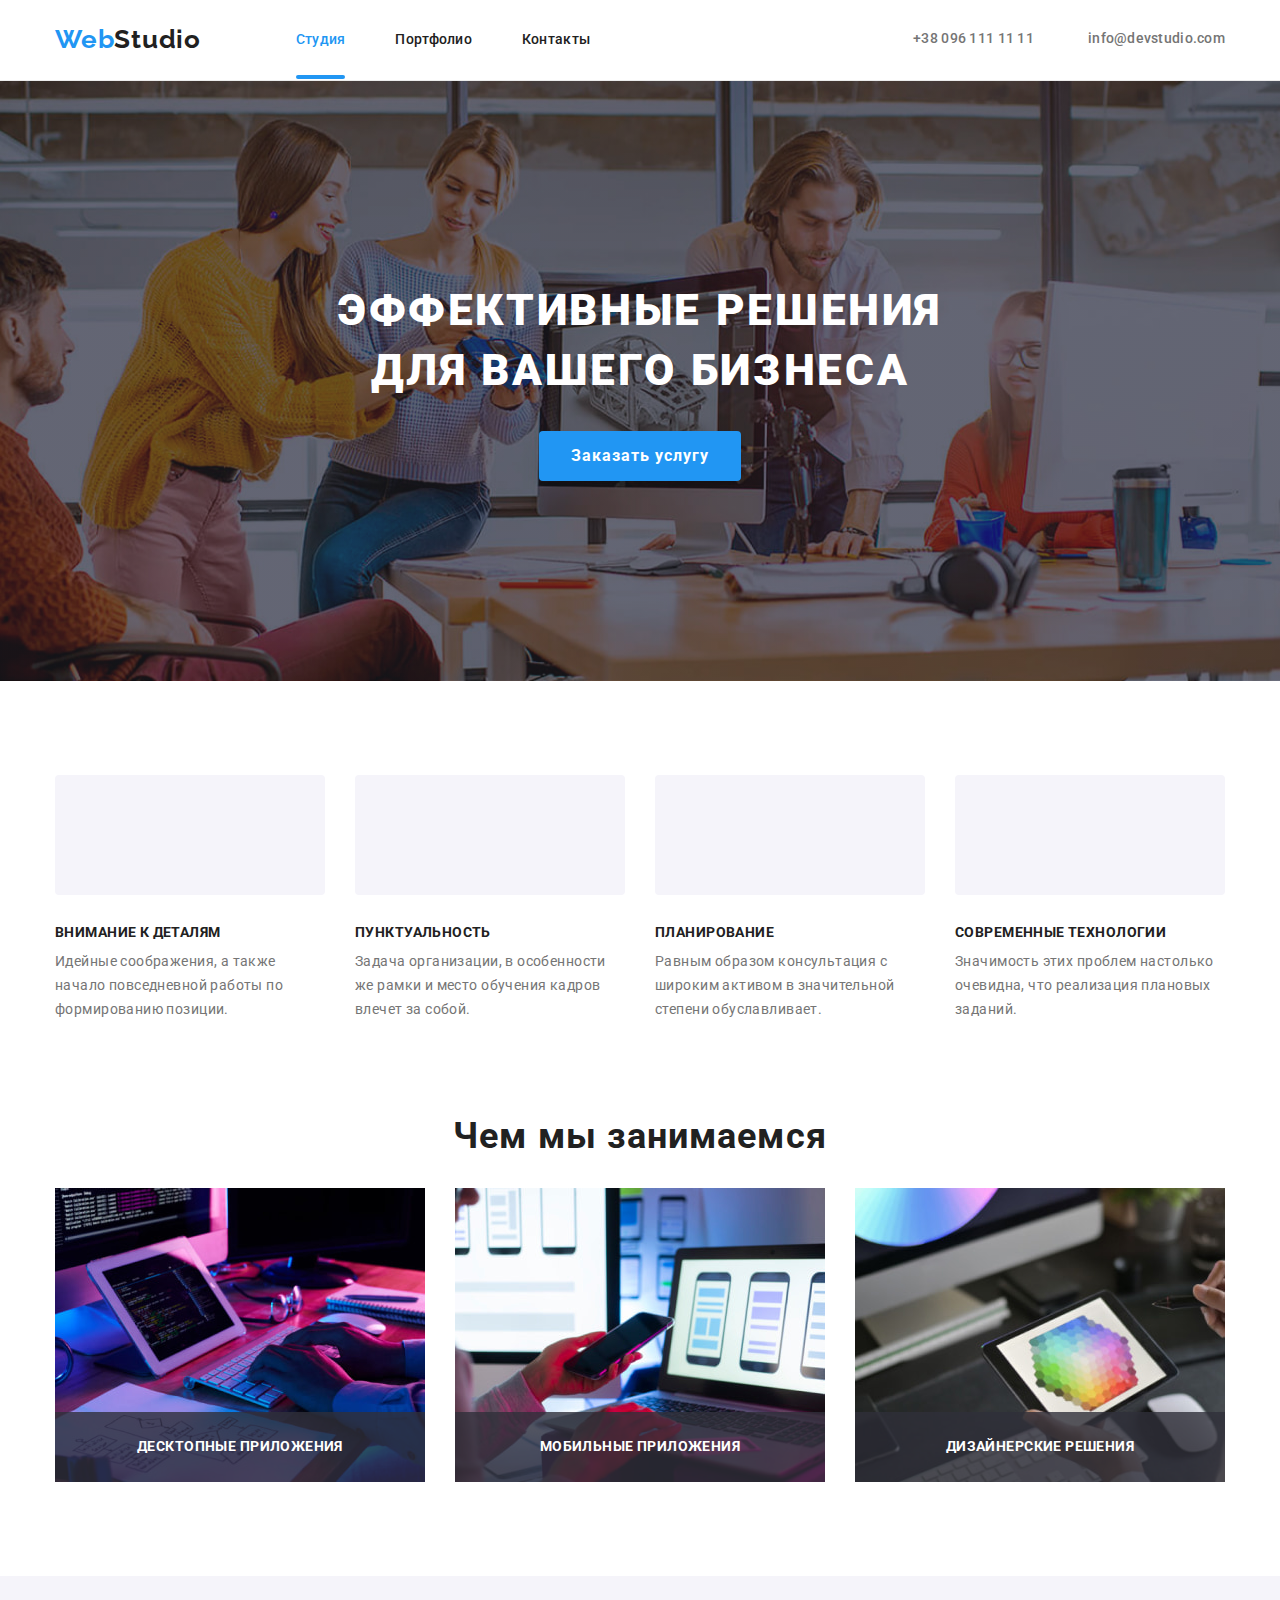
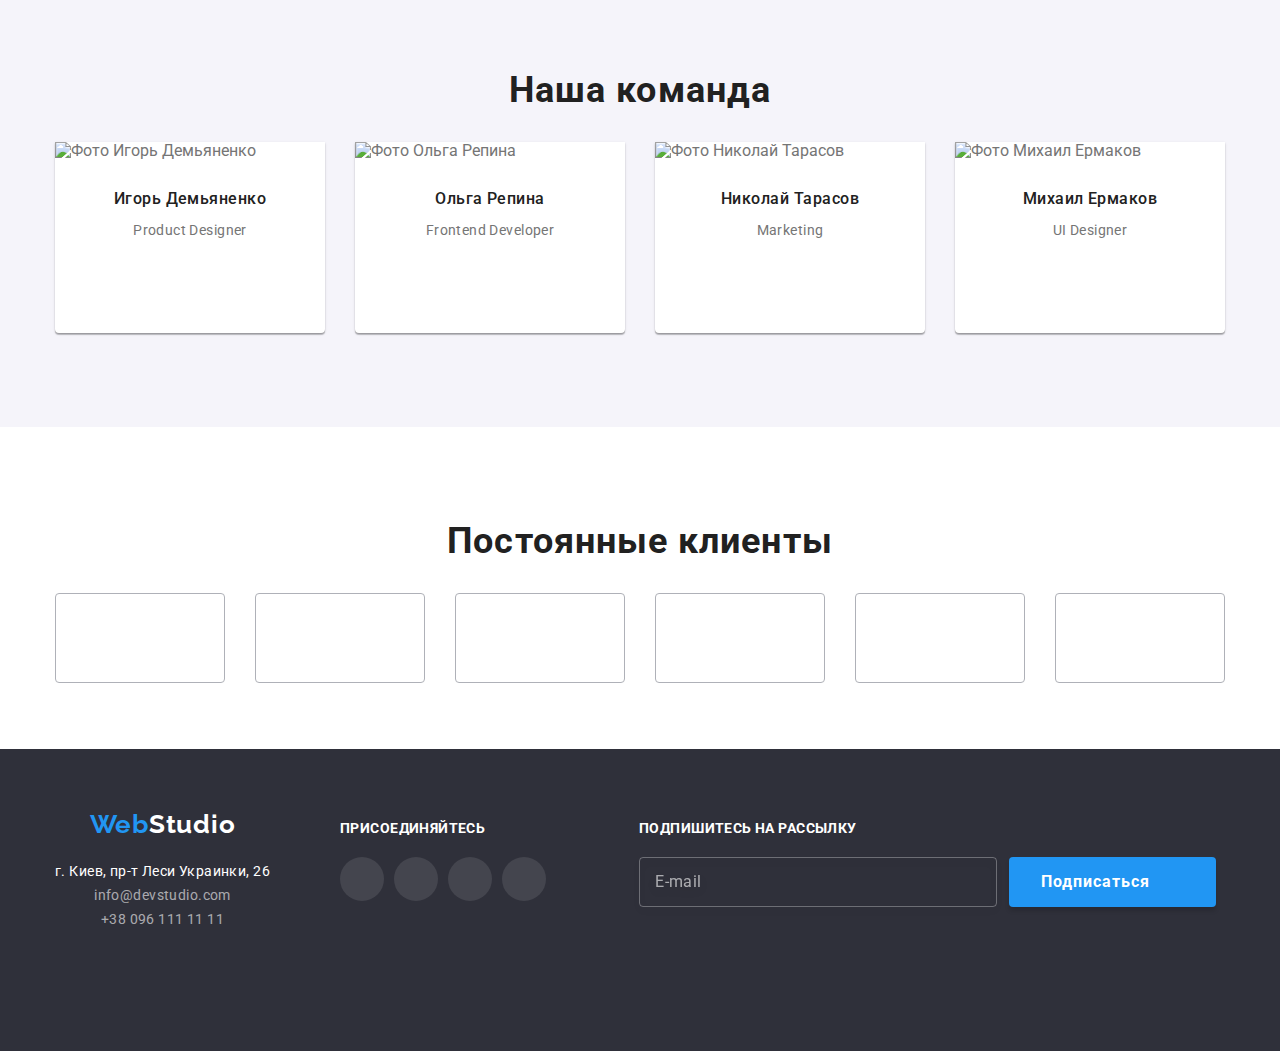
==== commit eb151298: "finish hw8" ====
--- a/index.html
+++ b/index.html
@@ -199,10 +199,17 @@
             <li class="team-list__item">
               <img
                 class="team-list__img"
-                srcset="./images/designer.jpg 1x, ./images/designer@2x.jpg 2x"
+                srcset="
+                  ./images/mobile/designer-mobile.jpg      450w,
+                  ./images/mobile/designer-mobile@2x.jpg   900w,
+                  ./images/tablet/designer-tablet.jpg      354w,
+                  ./images/tablet/designer-tablet@2x.jpg   708w,
+                  ./images/desktop/designer-desktop.jpg    270w,
+                  ./images/desktop/designer-desktop@2x.jpg 540w
+                "
+                sizes="(min-width: 1200px) 270px, (min-width: 768px) 354px, (max-width: 480px) 450px, 100%"
                 src="./images/designer.jpg"
                 alt="Фото Игорь Демьяненко"
-                width="450"
               />
 
               <div class="team-content">
@@ -261,10 +268,17 @@
             <li class="team-list__item">
               <img
                 class="team-list__img"
-                srcset="./images/frontend-developer.jpg 1x, ./images/frontend-developer@2x.jpg 2x"
+                srcset="
+                  ./images/mobile/frontend-developer-mobile.jpg      450w,
+                  ./images/mobile/frontend-developer-mobile@2x.jpg   900w,
+                  ./images/tablet/frontend-developer-tablet.jpg      354w,
+                  ./images/tablet/frontend-developer-tablet@2x.jpg   708w,
+                  ./images/desktop/frontend-developer-desktop.jpg    270w,
+                  ./images/desktop/frontend-developer-desktop@2x.jpg 540w
+                "
+                sizes="(min-width: 1200px) 270px, (min-width: 768px) 354px, (max-width: 480px) 450px, 100%"
                 src="./images/frontend-developer.jpg"
                 alt="Фото Ольга Репина"
-                width="450"
               />
 
               <div class="team-content">
@@ -323,10 +337,17 @@
             <li class="team-list__item">
               <img
                 class="team-list__img"
-                srcset="./images/marketing.jpg 1x, ./images/marketing@2x.jpg 2x"
+                srcset="
+                  ./images/mobile/marketing-mobile.jpg      450w,
+                  ./images/mobile/marketing-mobile@2x.jpg   900w,
+                  ./images/tablet/marketing-tablet.jpg      354w,
+                  ./images/tablet/marketing-tablet@2x.jpg   708w,
+                  ./images/desktop/marketing-desktop.jpg    270w,
+                  ./images/desktop/marketing-desktop@2x.jpg 540w
+                "
+                sizes="(min-width: 1200px) 270px, (min-width: 768px) 354px, (max-width: 480px) 450px, 100%"
                 src="./images/marketing.jpg"
                 alt="Фото Николай Тарасов"
-                width="450"
               />
 
               <div class="team-content">
@@ -384,10 +405,17 @@
             <li class="team-list__item">
               <img
                 class="team-list__img"
-                srcset="./images/ui-designer.jpg 1x, ./images/ui-designer@2x.jpg 2x"
+                srcset="
+                  ./images/mobile/ui-designer-mobile.jpg      450w,
+                  ./images/mobile/ui-designer-mobile@2x.jpg   900w,
+                  ./images/tablet/ui-designer-tablet.jpg      354w,
+                  ./images/tablet/ui-designer-tablet@2x.jpg   708w,
+                  ./images/desktop/ui-designer-desktop.jpg    270w,
+                  ./images/desktop/ui-designer-desktop@2x.jpg 540w
+                "
+                sizes="(min-width: 1200px) 270px, (min-width: 768px) 354px, (max-width: 480px) 450px, 100%"
                 src="./images/ui-designer.jpg"
                 alt="Фото Михаил Ермаков"
-                width="450"
               />
 
               <div class="team-content">
@@ -587,7 +615,7 @@
     </footer>
     <!-- модалка -->
     <div class="backdrop is-hidden" data-modal>
-      <div class="modal">
+      <div class="modal container">
         <button class="btn-close" type="button" data-modal-close>
           <svg class="btn-close__icon" width="18px" height="18px">
             <use href="./images/icons.svg#icon-close-black"></use>
--- a/css/main.min.css
+++ b/css/main.min.css
@@ -1,2 +1,2 @@
-.body{min-width:480px;font-family:Roboto,sans-serif;background-color:#fff;color:#757575}img{display:block;max-width:100%;height:auto}ul{list-style:none;padding:0;margin:0}.visually-hidden{position:absolute;width:1px;height:1px;margin:-1px;border:0;padding:0;white-space:nowrap;-webkit-clip-path:inset(100%);clip-path:inset(100%);clip:rect(0 0 0 0);overflow:hidden}.is-hidden{visibility:hidden;opacity:0;pointer-events:none}.container{max-width:1200px;min-width:480px;padding:0 15px;margin:0 auto}@media screen and (min-width: 480px){.container{width:480px}}@media screen and (min-width: 768px){.container{width:768px}}@media screen and (min-width: 1200px){.container{width:1200px}}.section{min-width:480px;padding:60px 0}.section--bgc{background-color:#f5f4fa}@media screen and (min-width: 1200px){.section{padding:94px 0}.section--padding-top{padding-top:0}.section--bgc{background-color:#f5f4fa}}.section__title{margin-top:0;margin-bottom:50px;font-weight:700;font-size:28px;line-height:1.178;text-align:center;letter-spacing:0.03em;color:#212121}@media screen and (min-width: 1200px){.section__title{font-size:36px;line-height:1.16}}.logo,.page-header__logo,.footer__logo{display:inline-block;text-decoration:none;font-family:Raleway,sans-serif;font-style:normal;font-weight:700;font-size:26px;line-height:1.19;letter-spacing:0.03em;color:#2196f3}.site-nav{position:relative}.site-nav__item:not(:last-child){margin-right:50px}@media screen and (min-width: 768px){.site-nav{display:-webkit-box;display:-ms-flexbox;display:flex;-webkit-box-align:center;-ms-flex-align:center;align-items:center;position:relative;margin-right:84px}}@media screen and (min-width: 1200px){.site-nav{margin-right:305px}}.site-nav__link{position:relative;font-weight:500;font-size:40px;line-height:1.175;letter-spacing:0.02em;color:#212121;text-decoration:none;-webkit-transition:250ms cubic-bezier(0.4, 0, 0.2, 1);transition:250ms cubic-bezier(0.4, 0, 0.2, 1);-webkit-transition-property:color;transition-property:color}.site-nav__link:hover,.site-nav__link:focus{color:#2196f3}.site-nav__link--current{color:#2196f3}@media screen and (min-width: 768px){.site-nav__link--current::after{content:'';position:absolute;bottom:-28px;left:0;display:block;width:100%;height:4px;background:#2196f3;border-radius:2px}}@media screen and (min-width: 1200px){.site-nav__link--current::after{bottom:-32px}}@media screen and (min-width: 768px){.site-nav__link{font-size:14px;line-height:1.14;letter-spacing:0.02em}}@media screen and (max-width: 767px){.site-nav__item:not(:last-child){margin-bottom:32px}}@media screen and (max-width: 767px){.site-nav__item:last-child{margin-bottom:302px}}.main-button,.modal__btn,.hero-button,.subscrb-btn{display:inline-block;min-width:200px;padding:10px 32px;margin-bottom:0;font-weight:700;font-size:16px;line-height:1.87;letter-spacing:0.06em;background-color:#2196f3;color:#fff;cursor:pointer;border:none;-webkit-box-shadow:0px 4px 4px rgba(0,0,0,0.15);box-shadow:0px 4px 4px rgba(0,0,0,0.15);border-radius:4px;-webkit-transition:250ms cubic-bezier(0.4, 0, 0.2, 1);transition:250ms cubic-bezier(0.4, 0, 0.2, 1);-webkit-transition-property:background-color;transition-property:background-color}.main-button:hover,.modal__btn:hover,.hero-button:hover,.subscrb-btn:hover,.main-button:focus,.modal__btn:focus,.hero-button:focus,.subscrb-btn:focus{background-color:#188ce8}.social{display:-webkit-box;display:-ms-flexbox;display:flex;-webkit-box-pack:center;-ms-flex-pack:center;justify-content:center}.social--margin-top{margin-top:16px}.social__item--margin-right:not(:last-child){margin-right:10px}.social__link{display:-webkit-box;display:-ms-flexbox;display:flex;-ms-flex-wrap:wrap;flex-wrap:wrap;-webkit-box-pack:center;-ms-flex-pack:center;justify-content:center;-webkit-box-align:center;-ms-flex-align:center;align-items:center;width:44px;height:44px;background-color:#fff;border-radius:50%;-webkit-transition:250ms cubic-bezier(0.4, 0, 0.2, 1);transition:250ms cubic-bezier(0.4, 0, 0.2, 1);-webkit-transition-property:fill,background-color;transition-property:fill,background-color}.social__link:hover,.social__link:focus{fill:#fff;background-color:#2196f3}.social__link--bgc{background-color:rgba(255,255,255,0.1)}.social__icon{width:20px;height:20px;fill:#afb1b8;-webkit-transition:250ms cubic-bezier(0.4, 0, 0.2, 1);transition:250ms cubic-bezier(0.4, 0, 0.2, 1);-webkit-transition-property:fill;transition-property:fill}.social__link:hover .social__icon,.social__link:focus .social__icon{fill:#fff}.social__icon--big{width:44px;height:44px;padding:12px;fill:#fff;-webkit-transition:250ms cubic-bezier(0.4, 0, 0.2, 1);transition:250ms cubic-bezier(0.4, 0, 0.2, 1);-webkit-transition-property:fill;transition-property:fill}.social__icon--big:hover,.social__icon--big:focus{fill:#fff}.backdrop{position:fixed;top:0;left:0;z-index:2;width:100%;height:100%;background:rgba(0,0,0,0.2);opacity:1;-webkit-transition:250ms cubic-bezier(0.4, 0, 0.2, 1);transition:250ms cubic-bezier(0.4, 0, 0.2, 1);-webkit-transition-property:opacity;transition-property:opacity;overflow-y:scroll}.modal{position:absolute;top:50%;left:50%;-webkit-transform:translate(-50%, -50%);transform:translate(-50%, -50%);width:450px;padding:40px;background-color:#fff;-webkit-box-shadow:0px 1px 3px rgba(0,0,0,0.12),0px 1px 1px rgba(0,0,0,0.14),0px 2px 1px rgba(0,0,0,0.2);box-shadow:0px 1px 3px rgba(0,0,0,0.12),0px 1px 1px rgba(0,0,0,0.14),0px 2px 1px rgba(0,0,0,0.2);border-radius:4px;-webkit-transition:250ms cubic-bezier(0.4, 0, 0.2, 1);transition:250ms cubic-bezier(0.4, 0, 0.2, 1);-webkit-transition-property:translate,background-color,-webkit-box-shadow;transition-property:translate,background-color,-webkit-box-shadow;transition-property:translate,background-color,box-shadow;transition-property:translate,background-color,box-shadow,-webkit-box-shadow}@media screen and (min-width: 1200px){.modal{width:528px;min-height:581px}}.modal__title{margin:0;margin-bottom:12px;font-weight:700;font-size:20px;line-height:23px;text-align:center;letter-spacing:0.03em;color:#212121}.btn-close{position:absolute;top:8px;right:8px;display:-webkit-box;display:-ms-flexbox;display:flex;-webkit-box-pack:center;-ms-flex-pack:center;justify-content:center;-webkit-box-align:center;-ms-flex-align:center;align-items:center;width:30px;height:30px;padding:0px;background-color:#fff;border:1px solid rgba(0,0,0,0.1);border-radius:50%;cursor:pointer;-webkit-transition:250ms cubic-bezier(0.4, 0, 0.2, 1);transition:250ms cubic-bezier(0.4, 0, 0.2, 1);-webkit-transition-property:fill;transition-property:fill}.btn-close:hover,.btn-close:focus{fill:#2196f3}.form{display:block}@media screen and (min-width: 1200px){.form{display:-webkit-box;display:-ms-flexbox;display:flex;-webkit-box-orient:vertical;-webkit-box-direction:normal;-ms-flex-direction:column;flex-direction:column;-webkit-box-pack:center;-ms-flex-pack:center;justify-content:center;-webkit-box-align:center;-ms-flex-align:center;align-items:center}}.field{position:relative;display:inline-block;font-weight:400;font-size:12px;line-height:1.16;letter-spacing:0.01em;color:#757575}.field__input{width:370px;height:40px;margin-top:4px;padding-left:42px;border:1px solid rgba(33,33,33,0.2);-webkit-box-sizing:border-box;box-sizing:border-box;border-radius:4px;-webkit-transition:250ms cubic-bezier(0.4, 0, 0.2, 1);transition:250ms cubic-bezier(0.4, 0, 0.2, 1);-webkit-transition-property:border-color;transition-property:border-color}@media screen and (min-width: 1200px){.field__input{width:448px}}.field__icon{position:absolute;bottom:11px;left:12px;-webkit-transition:250ms cubic-bezier(0.4, 0, 0.2, 1);transition:250ms cubic-bezier(0.4, 0, 0.2, 1);-webkit-transition-property:fill;transition-property:fill}.field__input:focus,.field__input:focus ~ .field__icon,.field__textarea:focus{border-color:#2196f3;fill:#2196f3;outline:none;cursor:pointer}.form__field:not(:first-child){margin-top:10px}.field__textarea{display:block;resize:none;width:370px;height:120px;margin-top:4px;padding:12px 16px;border:1px solid rgba(33,33,33,0.2);-webkit-box-sizing:border-box;box-sizing:border-box;border-radius:4px;-webkit-transition:250ms cubic-bezier(0.4, 0, 0.2, 1);transition:250ms cubic-bezier(0.4, 0, 0.2, 1);-webkit-transition-property:border-color;transition-property:border-color}@media screen and (min-width: 1200px){.field__textarea{width:448px}}.field__textarea::-webkit-input-placeholder{font-weight:400;font-size:12px;line-height:1.16;letter-spacing:0.01em;color:rgba(117,117,117,0.5)}.field__textarea:-ms-input-placeholder{font-weight:400;font-size:12px;line-height:1.16;letter-spacing:0.01em;color:rgba(117,117,117,0.5)}.field__textarea::-ms-input-placeholder{font-weight:400;font-size:12px;line-height:1.16;letter-spacing:0.01em;color:rgba(117,117,117,0.5)}.field__textarea::placeholder{font-weight:400;font-size:12px;line-height:1.16;letter-spacing:0.01em;color:rgba(117,117,117,0.5)}.checkbox{display:-webkit-box;display:-ms-flexbox;display:flex;-webkit-box-align:center;-ms-flex-align:center;align-items:center;font-weight:400;font-size:12px;line-height:1.16;letter-spacing:0.03em;color:#757575}@media screen and (min-width: 1200px){.checkbox{font-size:14px}}.checkbox__link{position:relative;text-decoration:none;color:#2196f3}.checkbox__link::after{position:absolute;bottom:1px;left:0;content:'';width:100%;height:1px;background-color:#2196f3}.checkbox__icon{display:inline-block;margin-right:8px;width:16px;height:15px;border:2px solid #212121;border-radius:2px;-webkit-transition:250ms cubic-bezier(0.4, 0, 0.2, 1);transition:250ms cubic-bezier(0.4, 0, 0.2, 1);-webkit-transition-property:border-color,background-color,background-image;transition-property:border-color,background-color,background-image}.checkbox__input:checked+.checkbox__icon{border-color:#2196f3;background-color:#2196f3;background-image:url(../images/icon-check.svg);background-position:center;background-repeat:no-repeat;background-size:contain;background-origin:padding-box}.form__checkbox{margin-top:20px}.modal__btn{display:block;margin-top:31px;margin-right:auto;margin-left:auto}.page-header{position:relative;padding:16px 0;border-bottom:1px solid #ececec}@media screen and (min-width: 1200px){.page-header{padding-top:24px;padding-bottom:25px}}@media screen and (min-width: 768px){.page-header__container{display:-webkit-box;display:-ms-flexbox;display:flex;-webkit-box-pack:justify;-ms-flex-pack:justify;justify-content:space-between;-webkit-box-align:center;-ms-flex-align:center;align-items:center}}.header__nav{position:relative}.page-header__logo{display:inline-block}.page-header__logo .logo__studio{color:#212121}.menu__button{position:absolute;right:10px;z-index:2;display:-webkit-inline-box;display:-ms-inline-flexbox;display:inline-flex;margin:0;padding:0;border:none;background-color:transparent;-webkit-transition:250ms cubic-bezier(0.4, 0, 0.2, 1);transition:250ms cubic-bezier(0.4, 0, 0.2, 1);-webkit-transition-property:fill;transition-property:fill}.menu__button:hover{fill:#2196f3}@media screen and (min-width: 768px){.menu__button{display:none}}.menu__button.is-open .main__icon-close{display:none}.menu__icon-open{display:none}.menu__button.is-open .menu__icon-open{display:block}.nav-container{background-color:#fff}.nav-container.is-open{display:block}@media screen and (max-width: 767px){.nav-container{display:none;position:absolute;top:0;left:0;z-index:1;width:100%;padding:48px 40px}}@media screen and (min-width: 768px){.nav-container{display:-webkit-box;display:-ms-flexbox;display:flex}}@media screen and (min-width: 768px) and (max-width: 1199px){.nav-contacts{display:-webkit-box;display:-ms-flexbox;display:flex;-webkit-box-orient:vertical;-webkit-box-direction:reverse;-ms-flex-direction:column-reverse;flex-direction:column-reverse;-webkit-box-align:start;-ms-flex-align:start;align-items:flex-start}}@media screen and (min-width: 1200px){.nav-contacts{display:-webkit-box;display:-ms-flexbox;display:flex;-webkit-box-align:center;-ms-flex-align:center;align-items:center}}@media screen and (min-width: 1200px){.nav-contacts__item+.nav-contacts__item{margin-left:30px}}@media screen and (min-width: 768px){.nav-contacts__item{display:-webkit-box;display:-ms-flexbox;display:flex;-webkit-box-align:center;-ms-flex-align:center;align-items:center}}@media screen and (min-width: 768px) and (max-width: 1199px){.nav-contacts__item:not(:last-child){margin-top:10px}}.nav-contacts__icon{display:none}@media screen and (min-width: 768px){.nav-contacts__icon{display:block;margin-right:8px;fill:currentColor}}.nav-contacts__link{text-decoration:none;font-weight:500;font-size:24px;line-height:1.16;letter-spacing:0.02em;color:#757575;-webkit-transition:250ms cubic-bezier(0.4, 0, 0.2, 1);transition:250ms cubic-bezier(0.4, 0, 0.2, 1);-webkit-transition-property:color,fill;transition-property:color,fill}.nav-contacts__link:hover,.nav-contacts__link:focus{color:#2196f3}.nav-contacts__link--tel{display:block;color:#2196f3;font-size:34px;line-height:1.25;margin-bottom:32px}@media screen and (min-width: 768px){.nav-contacts__link--tel{margin:0px}}.nav-contacts__link--mail{display:block;margin-bottom:64px}@media screen and (min-width: 768px){.nav-contacts__link--mail{margin:0px}}@media screen and (min-width: 768px){.nav-contacts__link{display:-webkit-box;display:-ms-flexbox;display:flex;-webkit-box-align:center;-ms-flex-align:center;align-items:center;line-height:1.14;font-size:12px;line-height:1.16;color:#757575}}@media screen and (min-width: 1200px){.nav-contacts__link{font-size:14px;line-height:1.14}}@media screen and (min-width: 768px){.nav-social{display:none}}.nav-social__item{display:inline}.nav-social__item:not(:last-child)::after{content:'';border-right:1px solid rgba(33,33,33,0.2);margin-left:10px;margin-right:10px}.nav-social__link{text-decoration:none;font-weight:500;font-size:18px;line-height:1.22;letter-spacing:0.02em;color:#2196f3}.hero{text-align:center;max-width:480px;margin:0 auto;padding:118px 0;background-image:-webkit-gradient(linear, left top, right top, from(rgba(47,48,58,0.4)), to(rgba(47,48,58,0.4))),url(/images/mobile-bg.jpg);background-image:linear-gradient(to right, rgba(47,48,58,0.4), rgba(47,48,58,0.4)),url(/images/mobile-bg.jpg);color:#fff;background-repeat:no-repeat;background-position:center;background-size:cover}@media (min-device-pixel-ratio: 2), (-webkit-min-device-pixel-ratio: 2), (min-resolution: 192dpi), (min-resolution: 2dppx){.hero{background-image:-webkit-gradient(linear, left top, right top, from(rgba(47,48,58,0.4)), to(rgba(47,48,58,0.4))),url(/images/mobile-bg@2x.jpg);background-image:linear-gradient(to right, rgba(47,48,58,0.4), rgba(47,48,58,0.4)),url(/images/mobile-bg@2x.jpg)}}@media screen and (min-width: 768px){.hero{max-width:768px;background-image:-webkit-gradient(linear, left top, right top, from(rgba(47,48,58,0.4)), to(rgba(47,48,58,0.4))),url(/images/tablet-bg.jpg);background-image:linear-gradient(to right, rgba(47,48,58,0.4), rgba(47,48,58,0.4)),url(/images/tablet-bg.jpg)}}@media screen and (min-width: 768px) and (min-device-pixel-ratio: 2), screen and (min-width: 768px) and (-webkit-min-device-pixel-ratio: 2), screen and (min-width: 768px) and (min-resolution: 192dpi), screen and (min-width: 768px) and (min-resolution: 2dppx){.hero{background-image:-webkit-gradient(linear, left top, right top, from(rgba(47,48,58,0.4)), to(rgba(47,48,58,0.4))),url(/images/tablet-bg@2x.jpg);background-image:linear-gradient(to right, rgba(47,48,58,0.4), rgba(47,48,58,0.4)),url(/images/tablet-bg@2x.jpg)}}@media screen and (min-width: 1200px){.hero{padding:200px 0;max-width:1600px;background-image:-webkit-gradient(linear, left top, right top, from(rgba(47,48,58,0.4)), to(rgba(47,48,58,0.4))),url(/images/web-bg.jpg);background-image:linear-gradient(to right, rgba(47,48,58,0.4), rgba(47,48,58,0.4)),url(/images/web-bg.jpg)}}@media screen and (min-width: 1200px) and (min-device-pixel-ratio: 2), screen and (min-width: 1200px) and (-webkit-min-device-pixel-ratio: 2), screen and (min-width: 1200px) and (min-resolution: 192dpi), screen and (min-width: 1200px) and (min-resolution: 2dppx){.hero{background-image:-webkit-gradient(linear, left top, right top, from(rgba(47,48,58,0.4)), to(rgba(47,48,58,0.4))),url(/images/web-bg@2x.jpg);background-image:linear-gradient(to right, rgba(47,48,58,0.4), rgba(47,48,58,0.4)),url(/images/web-bg@2x.jpg)}}.hero__title{font-weight:900;font-size:26px;line-height:1.615;letter-spacing:0.06em;text-transform:uppercase;margin-top:0;margin-bottom:30px;padding:0}@media screen and (min-width: 1200px){.hero__title{font-size:44px;line-height:1.36}}@media screen and (max-width: 1199px){.pecularities-list__item:not(:last-child){margin-bottom:30px}}@media screen and (min-width: 768px){.pecularities-list{display:-webkit-box;display:-ms-flexbox;display:flex;-ms-flex-wrap:wrap;flex-wrap:wrap}}@media screen and (min-width: 1200px){.pecularities-list{-ms-flex-wrap:nowrap;flex-wrap:nowrap}}@media screen and (min-width: 768px) and (max-width: 1199px){.pecularities-list__item{-ms-flex-preferred-size:calc((100% - 2 * 30px) / 2);flex-basis:calc((100% - 2 * 30px) / 2)}.pecularities-list__item:not(:nth-child(2n)){margin-right:30px}}@media screen and (min-width: 1200px){.pecularities-list__item{-ms-flex-preferred-size:calc((100% - 3 * 30px) / 4);flex-basis:calc((100% - 3 * 30px) / 4)}.pecularities-list__item:not(:last-child){margin-right:30px}}.pecularities-list__title{margin-top:0;margin-bottom:10px;text-align:center;font-weight:700;font-size:14px;line-height:1.14;letter-spacing:0.03em;text-transform:uppercase;color:#212121}@media screen and (min-width: 768px){.pecularities-list__title{text-align:start}}.pecularities-list__text{margin:0;font-weight:400;font-size:14px;line-height:1.71;letter-spacing:0.03em;color:#757575}.pecularities-list__icon{width:70px;height:70px}.pecularities-list__icon-bg{display:-webkit-box;display:-ms-flexbox;display:flex;-webkit-box-pack:center;-ms-flex-pack:center;justify-content:center;-webkit-box-align:center;-ms-flex-align:center;align-items:center;width:450px;height:120px;background-color:#f5f4fa;border-radius:4px;margin-bottom:30px}@media screen and (min-width: 768px){.pecularities-list__icon-bg{width:354px}}@media screen and (min-width: 1200px){.pecularities-list__icon-bg{width:270px}}.about{display:none}@media screen and (min-width: 1199px){.about{display:block}}.about-list{display:-webkit-box;display:-ms-flexbox;display:flex;position:relative}.about-list__item{position:relative;-ms-flex-preferred-size:calc((100% - 2 * 30px) / 3);flex-basis:calc((100% - 2 * 30px) / 3)}.about-list__item:not(:last-child){margin-right:30px}.about-list__text{position:absolute;bottom:0;left:0;display:-webkit-box;display:-ms-flexbox;display:flex;-webkit-box-pack:center;-ms-flex-pack:center;justify-content:center;-webkit-box-align:center;-ms-flex-align:center;align-items:center;width:100%;height:70px;font-weight:700;font-size:14px;line-height:1.14;text-align:center;letter-spacing:0.03em;text-transform:uppercase;color:#fff;background:rgba(47,48,58,0.8);margin:0}@media screen and (min-width: 768px){.team-list{display:-webkit-box;display:-ms-flexbox;display:flex;-ms-flex-wrap:wrap;flex-wrap:wrap}}@media screen and (min-width: 1200px){.team-list{-ms-flex-wrap:nowrap;flex-wrap:nowrap}}.team-list__item{background:#fff;-webkit-box-shadow:0px 1px 3px rgba(0,0,0,0.12),0px 1px 1px rgba(0,0,0,0.14),0px 2px 1px rgba(0,0,0,0.2);box-shadow:0px 1px 3px rgba(0,0,0,0.12),0px 1px 1px rgba(0,0,0,0.14),0px 2px 1px rgba(0,0,0,0.2);border-radius:0px 0px 4px 4px}@media screen and (max-width: 767px){.team-list__item:not(:last-child){margin-bottom:30px}}@media screen and (min-width: 768px) and (max-width: 1199px){.team-list__item{width:354px}.team-list__item:not(:nth-last-child(-n+2)){margin-bottom:30px}.team-list__item:not(:nth-child(2n)){margin-right:30px}}@media screen and (min-width: 1200px){.team-list__item{-ms-flex-preferred-size:calc((100% - 3 * 30px) / 4);flex-basis:calc((100% - 3 * 30px) / 4)}.team-list__item:not(:last-child){margin-right:30px}}.team-content{text-align:center;padding-top:30px;padding-bottom:24px}@media screen and (min-width: 1200px){.team-content{padding:30px 32px}}.team-content__title{margin:0;font-weight:500;font-size:16px;line-height:1.18;letter-spacing:0.03em;color:#212121}.team-content__text{margin-top:10px;margin-bottom:0;font-weight:400;font-size:16px;line-height:1.18;letter-spacing:0.03em;color:#757575}@media screen and (min-width: 1200px){.team-content__text{font-size:14px;line-height:1.71}}.clients{display:-webkit-box;display:-ms-flexbox;display:flex;-ms-flex-wrap:wrap;flex-wrap:wrap;-webkit-box-pack:justify;-ms-flex-pack:justify;justify-content:space-between}@media screen and (min-width: 1200px){.clients{-ms-flex-wrap:nowrap;flex-wrap:nowrap}}@media screen and (max-width: 767px){.clients__item:not(:nth-last-child(-n+2)){margin-bottom:30px}}@media screen and (min-width: 768px) and (max-width: 1199px){.clients__item:not(:nth-last-child(-n+3)){margin-bottom:30px}}.clients__link{display:-webkit-box;display:-ms-flexbox;display:flex;-webkit-box-pack:center;-ms-flex-pack:center;justify-content:center;-webkit-box-align:center;-ms-flex-align:center;align-items:center;width:210px;height:92px;border:1px solid #afb1b8;border-radius:4px;-webkit-transition:250ms cubic-bezier(0.4, 0, 0.2, 1);transition:250ms cubic-bezier(0.4, 0, 0.2, 1);-webkit-transition-property:fill,border-color;transition-property:fill,border-color}.clients__link:hover,.clients__link:focus{fill:#2196f3;border-color:#2196f3}@media screen and (min-width: 1200px){.clients__link{width:170px;height:90px}}.clients__icon{fill:#afb1b8;-webkit-transition:250ms cubic-bezier(0.4, 0, 0.2, 1);transition:250ms cubic-bezier(0.4, 0, 0.2, 1);-webkit-transition-property:fill;transition-property:fill}.clients__link:hover .clients__icon,.clients__link:focus .clients__icon{fill:#2196f3}.filters{display:-webkit-box;display:-ms-flexbox;display:flex}.filters__item:not(:last-child){margin-right:8px}.filters--margin-bottom{margin-bottom:50px}@media screen and (max-width: 767px){.filters{-ms-flex-wrap:wrap;flex-wrap:wrap;-webkit-box-pack:start;-ms-flex-pack:start;justify-content:start}.filters__item:not(:nth-child(-n+3)){margin-top:15px}}@media screen and (min-width: 768px){.filters{-webkit-box-pack:center;-ms-flex-pack:center;justify-content:center}}.filters__button{font-weight:500;font-size:16px;line-height:1.62;text-align:center;letter-spacing:0.03em;background-color:#f5f4fa;color:#212121;border:none;border-radius:4px;padding:6px 22px;-webkit-transition:250ms cubic-bezier(0.4, 0, 0.2, 1);transition:250ms cubic-bezier(0.4, 0, 0.2, 1);-webkit-transition-property:background-color,color,-webkit-box-shadow;transition-property:background-color,color,-webkit-box-shadow;transition-property:background-color,color,box-shadow;transition-property:background-color,color,box-shadow,-webkit-box-shadow}.filters__button:hover,.filters__button:focus{background-color:#2196f3;color:#fff;cursor:pointer;-webkit-box-shadow:0px 3px 1px rgba(0,0,0,0.1),0px 1px 2px rgba(0,0,0,0.08),0px 2px 2px rgba(0,0,0,0.12);box-shadow:0px 3px 1px rgba(0,0,0,0.1),0px 1px 2px rgba(0,0,0,0.08),0px 2px 2px rgba(0,0,0,0.12)}@media screen and (min-width: 768px){.projects{display:-webkit-box;display:-ms-flexbox;display:flex;-ms-flex-wrap:wrap;flex-wrap:wrap;margin-right:calc(-1 * 30px);margin-bottom:calc(-1 * 30px)}}.projects__item--margin:not(:last-child){margin-bottom:30px}@media screen and (min-width: 768px){.projects__item{width:354px;-ms-flex-preferred-size:calc((100% - 2 * 30px) / 2);flex-basis:calc((100% - 2 * 30px) / 2)}.projects__item--margin{margin-right:30px}}@media screen and (min-width: 1200px){.projects__item{-ms-flex-preferred-size:calc((100% - 3 * 30px) / 3);flex-basis:calc((100% - 3 * 30px) / 3)}.projects__item--margin{margin-bottom:30px}}.projects__link{display:-webkit-box;display:-ms-flexbox;display:flex;-webkit-box-orient:vertical;-webkit-box-direction:normal;-ms-flex-direction:column;flex-direction:column;height:100%;text-decoration:none;margin:0;padding:0;-webkit-transition:250ms cubic-bezier(0.4, 0, 0.2, 1);transition:250ms cubic-bezier(0.4, 0, 0.2, 1);-webkit-transition-property:-webkit-box-shadow;transition-property:-webkit-box-shadow;transition-property:box-shadow;transition-property:box-shadow, -webkit-box-shadow}.projects__link:hover{-webkit-box-shadow:0px 1px 1px rgba(0,0,0,0.12),0px 4px 4px rgba(0,0,0,0.06),1px 4px 6px rgba(0,0,0,0.16);box-shadow:0px 1px 1px rgba(0,0,0,0.12),0px 4px 4px rgba(0,0,0,0.06),1px 4px 6px rgba(0,0,0,0.16)}.projects-content{-webkit-box-flex:1;-ms-flex-positive:1;flex-grow:1;padding:20px 24px;border-right:1px solid #eeeeee;border-bottom:1px solid #eeeeee;border-left:1px solid #eeeeee}.projects-content__title{margin:0;padding:0;font-weight:700;font-size:18px;line-height:2;letter-spacing:0.06em;color:#212121}.projects-content__text{margin-top:4px;margin-bottom:0;font-weight:400;font-size:16px;line-height:1.87;letter-spacing:0.03em;color:#757575}.projects-card-thumb{position:relative;overflow:hidden}.projects-overlay{position:absolute;top:0;left:0;width:100%;height:100%;background:rgba(33,150,243,0.9);-webkit-transform:translateY(100%);transform:translateY(100%);-webkit-transition:250ms cubic-bezier(0.4, 0, 0.2, 1);transition:250ms cubic-bezier(0.4, 0, 0.2, 1);-webkit-transition-property:-webkit-transform;transition-property:-webkit-transform;transition-property:transform;transition-property:transform, -webkit-transform}.projects__link:hover .projects-overlay,.projects__link:focus .projects-overlay{-webkit-transform:translateY(0);transform:translateY(0)}.projects-overlay__text{position:absolute;top:0;left:0;padding:63px 24px;margin:0;font-weight:400;font-size:18px;line-height:1.55;letter-spacing:0.03em;color:#fff}.footer{padding:60px 0;background-color:#2f303a;color:#fff}@media screen and (min-width: 1200px){.page-footer__container{display:-webkit-box;display:-ms-flexbox;display:flex;-webkit-box-align:baseline;-ms-flex-align:baseline;align-items:baseline}}@media screen and (min-width: 768px){.footer__wrapper{display:-webkit-box;display:-ms-flexbox;display:flex;-ms-flex-pack:distribute;justify-content:space-around}}@media screen and (max-width: 1199px){.footer-contacts{text-align:center;margin-bottom:60px}}@media screen and (width: 1200px){.footer-contacts{display:-webkit-box;display:-ms-flexbox;display:flex;-webkit-box-orient:vertical;-webkit-box-direction:normal;-ms-flex-direction:column;flex-direction:column;-webkit-box-flex:1;-ms-flex-positive:1;flex-grow:1}}.footer__logo{margin-bottom:20px}.footer__logo .logo__studio{color:#fff}.addres{font-style:normal;font-weight:400;font-size:14px;line-height:1.71;letter-spacing:0.03em}.addres__item__item:not(:last-child){margin-bottom:9px}.addres__item__item:first-child{margin-bottom:6px}.addres__contacts{display:block;color:rgba(255,255,255,0.6);text-decoration:none;-webkit-transition:250ms cubic-bezier(0.4, 0, 0.2, 1);transition:250ms cubic-bezier(0.4, 0, 0.2, 1);-webkit-transition-property:color;transition-property:color}.addres__contacts--white{color:#fff}.addres__contacts:hover,.addres__contacts:focus{color:#2196f3}@media screen and (max-width: 1199px){.footer-network{text-align:center;margin-bottom:60px}}@media screen and (min-width: 1200px){.footer-network{display:-webkit-box;display:-ms-flexbox;display:flex;-webkit-box-orient:vertical;-webkit-box-direction:normal;-ms-flex-direction:column;flex-direction:column;-webkit-box-align:start;-ms-flex-align:start;align-items:start;margin-left:70px}}.footer-network__text{padding:0;margin:0;margin-bottom:20px;font-weight:700;font-size:14px;line-height:1.14;letter-spacing:0.03em;text-transform:uppercase;color:#fff}@media screen and (max-width: 1199px){.subscrb{text-align:center}}@media screen and (min-width: 1200px){.subscrb{margin-left:93px}}@media screen and (min-width: 768px) and (max-width: 1199px){.subscrb-form{display:-webkit-box;display:-ms-flexbox;display:flex;-webkit-box-orient:vertical;-webkit-box-direction:normal;-ms-flex-direction:column;flex-direction:column;-webkit-box-align:center;-ms-flex-align:center;align-items:center}}@media screen and (min-width: 1200px){.subscrb-form{display:-webkit-box;display:-ms-flexbox;display:flex}}.subscrb-input{width:450px;height:50px;margin-bottom:20px;padding:15px;background:transparent;border:1px solid rgba(255,255,255,0.3);-webkit-box-sizing:border-box;box-sizing:border-box;-webkit-filter:drop-shadow(0px 4px 4px rgba(0,0,0,0.15));filter:drop-shadow(0px 4px 4px rgba(0,0,0,0.15));border-radius:4px;color:#fff;-webkit-transition:250ms cubic-bezier(0.4, 0, 0.2, 1);transition:250ms cubic-bezier(0.4, 0, 0.2, 1);-webkit-transition-property:border-color,outline;transition-property:border-color,outline}@media screen and (min-width: 1200px){.subscrb-input{width:358px;margin-bottom:0}}.subscrb-input:focus{border-color:#2196f3;outline:none}.subscrb-input::-webkit-input-placeholder{font-weight:400;font-size:16px;line-height:1.25;letter-spacing:0.03em;color:rgba(255,255,255,0.6)}.subscrb-input:-ms-input-placeholder{font-weight:400;font-size:16px;line-height:1.25;letter-spacing:0.03em;color:rgba(255,255,255,0.6)}.subscrb-input::-ms-input-placeholder{font-weight:400;font-size:16px;line-height:1.25;letter-spacing:0.03em;color:rgba(255,255,255,0.6)}.subscrb-input::placeholder{font-weight:400;font-size:16px;line-height:1.25;letter-spacing:0.03em;color:rgba(255,255,255,0.6)}.subscrb-input:not(:placeholder-shown){color:rgba(255,255,255,0.6)}@media screen and (min-width: 1200px){.subscrb-btn{display:-webkit-box;display:-ms-flexbox;display:flex;-webkit-box-pack:center;-ms-flex-pack:center;justify-content:center;-webkit-box-align:center;-ms-flex-align:center;align-items:center;margin:0;margin-left:12px}}.subscrb-btn__icon{margin-left:10px}
+.body{font-family:Roboto,sans-serif;background-color:#fff;color:#757575}@media screen and (min-width: 320px){.body{overflow-x:hidden}}img{display:block;max-width:100%;height:auto}ul{list-style:none;padding:0;margin:0}.visually-hidden{position:absolute;width:1px;height:1px;margin:-1px;border:0;padding:0;white-space:nowrap;-webkit-clip-path:inset(100%);clip-path:inset(100%);clip:rect(0 0 0 0);overflow:hidden}.is-hidden{visibility:hidden;opacity:0;pointer-events:none}.container{width:100%;padding:0 15px;margin:0 auto}@media screen and (min-width: 480px){.container{width:480px}}@media screen and (min-width: 768px){.container{width:768px}}@media screen and (min-width: 1200px){.container{width:1200px}}.section{padding:60px 0}.section--bgc{background-color:#f5f4fa}@media screen and (min-width: 1200px){.section{padding:94px 0}.section--padding-top{padding-top:0}.section--bgc{background-color:#f5f4fa}}.section__title{margin-top:0;margin-bottom:30px;font-weight:700;font-size:28px;line-height:1.178;text-align:center;letter-spacing:0.03em;color:#212121}@media screen and (min-width: 1200px){.section__title{font-size:36px;line-height:1.16}}.logo,.page-header__logo,.footer__logo{display:inline-block;text-decoration:none;font-family:Raleway,sans-serif;font-style:normal;font-weight:700;font-size:26px;line-height:1.19;letter-spacing:0.03em;color:#2196f3}.site-nav{position:relative}.site-nav__item:not(:last-child){margin-right:50px}@media screen and (min-width: 768px){.site-nav{display:-webkit-box;display:-ms-flexbox;display:flex;-webkit-box-align:center;-ms-flex-align:center;align-items:center;position:relative;margin-right:84px}}@media screen and (min-width: 1200px){.site-nav{margin-right:305px}}.site-nav__link{position:relative;font-weight:500;font-size:40px;line-height:1.175;letter-spacing:0.02em;color:#212121;text-decoration:none;-webkit-transition:250ms cubic-bezier(0.4, 0, 0.2, 1);transition:250ms cubic-bezier(0.4, 0, 0.2, 1);-webkit-transition-property:color;transition-property:color}.site-nav__link:hover,.site-nav__link:focus{color:#2196f3}.site-nav__link--current{color:#2196f3}@media screen and (min-width: 768px){.site-nav__link--current::after{content:'';position:absolute;bottom:-28px;left:0;display:block;width:100%;height:4px;background:#2196f3;border-radius:2px}}@media screen and (min-width: 1200px){.site-nav__link--current::after{bottom:-32px}}@media screen and (min-width: 768px){.site-nav__link{font-size:14px;line-height:1.14;letter-spacing:0.02em}}@media screen and (max-width: calc(768px - 1px)){.site-nav__item:not(:last-child){margin-bottom:32px}}@media screen and (max-width: calc(768px - 1px)){.site-nav__item:last-child{margin-bottom:302px}}.main-button,.modal__btn,.hero-button,.subscrb-btn{display:inline-block;min-width:200px;padding:10px 32px;margin-bottom:0;font-weight:700;font-size:16px;line-height:1.87;letter-spacing:0.06em;background-color:#2196f3;color:#fff;cursor:pointer;border:none;-webkit-box-shadow:0px 4px 4px rgba(0,0,0,0.15);box-shadow:0px 4px 4px rgba(0,0,0,0.15);border-radius:4px;-webkit-transition:250ms cubic-bezier(0.4, 0, 0.2, 1);transition:250ms cubic-bezier(0.4, 0, 0.2, 1);-webkit-transition-property:background-color;transition-property:background-color}.main-button:hover,.modal__btn:hover,.hero-button:hover,.subscrb-btn:hover,.main-button:focus,.modal__btn:focus,.hero-button:focus,.subscrb-btn:focus{background-color:#188ce8}.social{display:-webkit-box;display:-ms-flexbox;display:flex;-webkit-box-pack:center;-ms-flex-pack:center;justify-content:center}.social--margin-top{margin-top:16px}.social__item--margin-right:not(:last-child){margin-right:10px}.social__link{display:-webkit-box;display:-ms-flexbox;display:flex;-ms-flex-wrap:wrap;flex-wrap:wrap;-webkit-box-pack:center;-ms-flex-pack:center;justify-content:center;-webkit-box-align:center;-ms-flex-align:center;align-items:center;width:44px;height:44px;background-color:#fff;border-radius:50%;-webkit-transition:250ms cubic-bezier(0.4, 0, 0.2, 1);transition:250ms cubic-bezier(0.4, 0, 0.2, 1);-webkit-transition-property:fill,background-color;transition-property:fill,background-color}.social__link:hover,.social__link:focus{fill:#fff;background-color:#2196f3}.social__link--bgc{background-color:rgba(255,255,255,0.1)}.social__icon{width:20px;height:20px;fill:#afb1b8;-webkit-transition:250ms cubic-bezier(0.4, 0, 0.2, 1);transition:250ms cubic-bezier(0.4, 0, 0.2, 1);-webkit-transition-property:fill;transition-property:fill}.social__link:hover .social__icon,.social__link:focus .social__icon{fill:#fff}.social__icon--big{fill:#fff;-webkit-transition:250ms cubic-bezier(0.4, 0, 0.2, 1);transition:250ms cubic-bezier(0.4, 0, 0.2, 1);-webkit-transition-property:fill;transition-property:fill}.social__icon--big:hover,.social__icon--big:focus{fill:#fff}.backdrop{position:fixed;top:0;left:0;z-index:2;width:100vw;height:100vh;background:rgba(0,0,0,0.2);opacity:1;-webkit-transition:250ms cubic-bezier(0.4, 0, 0.2, 1);transition:250ms cubic-bezier(0.4, 0, 0.2, 1);-webkit-transition-property:opacity;transition-property:opacity;overflow-y:scroll}.modal{position:absolute;top:50%;left:50%;-webkit-transform:translate(-50%, -50%);transform:translate(-50%, -50%);padding:40px;background-color:#fff;-webkit-box-shadow:0px 1px 3px rgba(0,0,0,0.12),0px 1px 1px rgba(0,0,0,0.14),0px 2px 1px rgba(0,0,0,0.2);box-shadow:0px 1px 3px rgba(0,0,0,0.12),0px 1px 1px rgba(0,0,0,0.14),0px 2px 1px rgba(0,0,0,0.2);border-radius:4px;-webkit-transition:250ms cubic-bezier(0.4, 0, 0.2, 1);transition:250ms cubic-bezier(0.4, 0, 0.2, 1);-webkit-transition-property:translate,background-color,-webkit-box-shadow;transition-property:translate,background-color,-webkit-box-shadow;transition-property:translate,background-color,box-shadow;transition-property:translate,background-color,box-shadow,-webkit-box-shadow}@media screen and (max-width: calc(1200px - 1px)){.modal{max-width:450px;min-height:609px}}@media screen and (min-width: 1200px){.modal{width:528px;min-height:581px}}.modal__title{margin:0;margin-bottom:12px;font-weight:700;font-size:20px;line-height:23px;text-align:center;letter-spacing:0.03em;color:#212121}.btn-close{position:absolute;top:8px;right:8px;display:-webkit-box;display:-ms-flexbox;display:flex;-webkit-box-pack:center;-ms-flex-pack:center;justify-content:center;-webkit-box-align:center;-ms-flex-align:center;align-items:center;width:30px;height:30px;padding:0px;background-color:#fff;border:1px solid rgba(0,0,0,0.1);border-radius:50%;cursor:pointer;-webkit-transition:250ms cubic-bezier(0.4, 0, 0.2, 1);transition:250ms cubic-bezier(0.4, 0, 0.2, 1);-webkit-transition-property:fill;transition-property:fill}.btn-close:hover,.btn-close:focus{fill:#2196f3}.form{display:block}@media screen and (min-width: 1200px){.form{display:-webkit-box;display:-ms-flexbox;display:flex;-webkit-box-orient:vertical;-webkit-box-direction:normal;-ms-flex-direction:column;flex-direction:column;-webkit-box-pack:center;-ms-flex-pack:center;justify-content:center;-webkit-box-align:center;-ms-flex-align:center;align-items:center}}.field{position:relative;display:inline-block;width:100%;font-weight:400;font-size:12px;line-height:1.16;letter-spacing:0.01em;color:#757575}.field__input{width:100%;height:40px;margin-top:4px;padding-left:42px;border:1px solid rgba(33,33,33,0.2);-webkit-box-sizing:border-box;box-sizing:border-box;border-radius:4px;-webkit-transition:250ms cubic-bezier(0.4, 0, 0.2, 1);transition:250ms cubic-bezier(0.4, 0, 0.2, 1);-webkit-transition-property:border-color;transition-property:border-color}@media screen and (min-width: 1200px){.field__input{width:448px}}.field__icon{position:absolute;bottom:11px;left:12px;-webkit-transition:250ms cubic-bezier(0.4, 0, 0.2, 1);transition:250ms cubic-bezier(0.4, 0, 0.2, 1);-webkit-transition-property:fill;transition-property:fill}.field__input:focus,.field__input:focus ~ .field__icon,.field__textarea:focus{border-color:#2196f3;fill:#2196f3;outline:none;cursor:pointer}.form__field:not(:first-child){margin-top:10px}.field__textarea{display:block;resize:none;width:100%;height:120px;margin-top:4px;padding:12px 16px;border:1px solid rgba(33,33,33,0.2);-webkit-box-sizing:border-box;box-sizing:border-box;border-radius:4px;-webkit-transition:250ms cubic-bezier(0.4, 0, 0.2, 1);transition:250ms cubic-bezier(0.4, 0, 0.2, 1);-webkit-transition-property:border-color;transition-property:border-color}@media screen and (min-width: 1200px){.field__textarea{width:448px}}.field__textarea::-webkit-input-placeholder{font-weight:400;font-size:12px;line-height:1.16;letter-spacing:0.01em;color:rgba(117,117,117,0.5)}.field__textarea:-ms-input-placeholder{font-weight:400;font-size:12px;line-height:1.16;letter-spacing:0.01em;color:rgba(117,117,117,0.5)}.field__textarea::-ms-input-placeholder{font-weight:400;font-size:12px;line-height:1.16;letter-spacing:0.01em;color:rgba(117,117,117,0.5)}.field__textarea::placeholder{font-weight:400;font-size:12px;line-height:1.16;letter-spacing:0.01em;color:rgba(117,117,117,0.5)}.checkbox{display:-webkit-box;display:-ms-flexbox;display:flex;-webkit-box-align:center;-ms-flex-align:center;align-items:center;font-weight:400;font-size:12px;line-height:1.16;letter-spacing:0.03em;color:#757575}@media screen and (min-width: 1200px){.checkbox{font-size:14px}}.checkbox__link{position:relative;text-decoration:none;color:#2196f3}.checkbox__link::after{position:absolute;bottom:1px;left:0;content:'';width:100%;height:1px;background-color:#2196f3}.checkbox__icon{display:inline-block;margin-right:8px;width:16px;height:15px;border:2px solid #212121;border-radius:2px;-webkit-transition:250ms cubic-bezier(0.4, 0, 0.2, 1);transition:250ms cubic-bezier(0.4, 0, 0.2, 1);-webkit-transition-property:border-color,background-color,background-image;transition-property:border-color,background-color,background-image}.checkbox__input:checked+.checkbox__icon{border-color:#2196f3;background-color:#2196f3;background-image:url(../images/icon-check.svg);background-position:center;background-repeat:no-repeat;background-size:contain;background-origin:padding-box}.form__checkbox{margin-top:20px}.modal__btn{display:block;margin-top:31px;margin-right:auto;margin-left:auto}.page-header{position:relative;padding:16px 0;border-bottom:1px solid #ececec}@media screen and (min-width: 1200px){.page-header{padding-top:24px;padding-bottom:25px}}@media screen and (min-width: 768px){.page-header__container{display:-webkit-box;display:-ms-flexbox;display:flex;-webkit-box-pack:justify;-ms-flex-pack:justify;justify-content:space-between;-webkit-box-align:center;-ms-flex-align:center;align-items:center}}.header__nav{position:relative}.page-header__logo{display:inline-block}.page-header__logo .logo__studio{color:#212121}.menu__button{position:absolute;right:10px;z-index:2;display:-webkit-inline-box;display:-ms-inline-flexbox;display:inline-flex;margin:0;padding:0;border:none;background-color:transparent;-webkit-transition:250ms cubic-bezier(0.4, 0, 0.2, 1);transition:250ms cubic-bezier(0.4, 0, 0.2, 1);-webkit-transition-property:fill;transition-property:fill}.menu__button:hover{fill:#2196f3}@media screen and (min-width: 768px){.menu__button{display:none}}.menu__button.is-open .main__icon-close{display:none}.menu__icon-open{display:none}.menu__button.is-open .menu__icon-open{display:block}.nav-container{background-color:#fff}.nav-container.is-open{display:block}@media screen and (max-width: calc(768px - 1px)){.nav-container{display:none;position:absolute;top:0;left:0;z-index:1;width:100vw;height:100vh;padding:48px 40px}}@media screen and (min-width: 768px){.nav-container{display:-webkit-box;display:-ms-flexbox;display:flex}}@media screen and (min-width: 768px) and (max-width: calc(1200px - 1px)){.nav-contacts{display:-webkit-box;display:-ms-flexbox;display:flex;-webkit-box-orient:vertical;-webkit-box-direction:reverse;-ms-flex-direction:column-reverse;flex-direction:column-reverse;-webkit-box-align:start;-ms-flex-align:start;align-items:flex-start}}@media screen and (min-width: 1200px){.nav-contacts{display:-webkit-box;display:-ms-flexbox;display:flex;-webkit-box-align:center;-ms-flex-align:center;align-items:center}}@media screen and (min-width: 1200px){.nav-contacts__item+.nav-contacts__item{margin-left:30px}}@media screen and (min-width: 768px){.nav-contacts__item{display:-webkit-box;display:-ms-flexbox;display:flex;-webkit-box-align:center;-ms-flex-align:center;align-items:center}}@media screen and (min-width: 768px) and (max-width: calc(1200px - 1px)){.nav-contacts__item:not(:last-child){margin-top:10px}}.nav-contacts__icon{display:none}@media screen and (min-width: 768px){.nav-contacts__icon{display:block;margin-right:8px;fill:currentColor}}.nav-contacts__link{text-decoration:none;font-weight:500;font-size:24px;line-height:1.16;letter-spacing:0.02em;color:#757575;-webkit-transition:250ms cubic-bezier(0.4, 0, 0.2, 1);transition:250ms cubic-bezier(0.4, 0, 0.2, 1);-webkit-transition-property:color,fill;transition-property:color,fill}.nav-contacts__link:hover,.nav-contacts__link:focus{color:#2196f3}.nav-contacts__link--tel{display:block;color:#2196f3;font-size:34px;line-height:1.25;margin-bottom:32px}@media screen and (min-width: 768px){.nav-contacts__link--tel{margin:0px}}.nav-contacts__link--mail{display:block;margin-bottom:64px}@media screen and (min-width: 768px){.nav-contacts__link--mail{margin:0px}}@media screen and (min-width: 768px){.nav-contacts__link{display:-webkit-box;display:-ms-flexbox;display:flex;-webkit-box-align:center;-ms-flex-align:center;align-items:center;line-height:1.14;font-size:12px;line-height:1.16;color:#757575}}@media screen and (min-width: 1200px){.nav-contacts__link{font-size:14px;line-height:1.14}}@media screen and (min-width: 768px){.nav-social{display:none}}.nav-social__item{display:inline}.nav-social__item:not(:last-child)::after{content:'';border-right:1px solid rgba(33,33,33,0.2);margin-left:10px;margin-right:10px}.nav-social__link{text-decoration:none;font-weight:500;font-size:18px;line-height:1.22;letter-spacing:0.02em;color:#2196f3}.hero{text-align:center;margin:0 auto;padding:118px 0;background-image:-webkit-gradient(linear, left top, right top, from(rgba(47,48,58,0.4)), to(rgba(47,48,58,0.4))),url(../images/mobile-bg.jpg);background-image:linear-gradient(to right, rgba(47,48,58,0.4), rgba(47,48,58,0.4)),url(../images/mobile-bg.jpg);color:#fff;background-repeat:no-repeat;background-position:center;background-size:cover}@media (min-device-pixel-ratio: 2), (-webkit-min-device-pixel-ratio: 2), (min-resolution: 192dpi), (min-resolution: 2dppx){.hero{background-image:-webkit-gradient(linear, left top, right top, from(rgba(47,48,58,0.4)), to(rgba(47,48,58,0.4))),url(../images/mobile-bg@2x.jpg);background-image:linear-gradient(to right, rgba(47,48,58,0.4), rgba(47,48,58,0.4)),url(../images/mobile-bg@2x.jpg)}}@media screen and (min-width: 768px){.hero{background-image:-webkit-gradient(linear, left top, right top, from(rgba(47,48,58,0.4)), to(rgba(47,48,58,0.4))),url(../images/tablet-bg.jpg);background-image:linear-gradient(to right, rgba(47,48,58,0.4), rgba(47,48,58,0.4)),url(../images/tablet-bg.jpg)}}@media screen and (min-width: 768px) and (min-device-pixel-ratio: 2), screen and (min-width: 768px) and (-webkit-min-device-pixel-ratio: 2), screen and (min-width: 768px) and (min-resolution: 192dpi), screen and (min-width: 768px) and (min-resolution: 2dppx){.hero{background-image:-webkit-gradient(linear, left top, right top, from(rgba(47,48,58,0.4)), to(rgba(47,48,58,0.4))),url(../images/tablet-bg@2x.jpg);background-image:linear-gradient(to right, rgba(47,48,58,0.4), rgba(47,48,58,0.4)),url(../images/tablet-bg@2x.jpg)}}@media screen and (min-width: 1200px){.hero{padding:200px 0;max-width:1600px;background-image:-webkit-gradient(linear, left top, right top, from(rgba(47,48,58,0.4)), to(rgba(47,48,58,0.4))),url(../images/web-bg.jpg);background-image:linear-gradient(to right, rgba(47,48,58,0.4), rgba(47,48,58,0.4)),url(../images/web-bg.jpg)}}@media screen and (min-width: 1200px) and (min-device-pixel-ratio: 2), screen and (min-width: 1200px) and (-webkit-min-device-pixel-ratio: 2), screen and (min-width: 1200px) and (min-resolution: 192dpi), screen and (min-width: 1200px) and (min-resolution: 2dppx){.hero{background-image:-webkit-gradient(linear, left top, right top, from(rgba(47,48,58,0.4)), to(rgba(47,48,58,0.4))),url(../images/web-bg@2x.jpg);background-image:linear-gradient(to right, rgba(47,48,58,0.4), rgba(47,48,58,0.4)),url(../images/web-bg@2x.jpg)}}.hero__title{font-weight:900;font-size:26px;line-height:1.615;letter-spacing:0.06em;text-transform:uppercase;margin-top:0;margin-bottom:30px;padding:0}@media screen and (min-width: 1200px){.hero__title{font-size:44px;line-height:1.36}}@media screen and (min-width: 768px){.pecularities-list{display:-webkit-box;display:-ms-flexbox;display:flex;-ms-flex-wrap:wrap;flex-wrap:wrap}}@media screen and (min-width: 1200px){.pecularities-list{-ms-flex-wrap:nowrap;flex-wrap:nowrap}}@media screen and (min-width: 768px) and (max-width: calc(1200px - 1px)){.pecularities-list__item{-ms-flex-preferred-size:calc((100% - 2 * 30px) / 2);flex-basis:calc((100% - 2 * 30px) / 2)}.pecularities-list__item:not(:nth-child(2n)){margin-right:30px}}@media screen and (max-width: calc(1200px - 1px)){.pecularities-list__item:not(:nth-last-child(-n+2)){margin-bottom:30px}}@media screen and (min-width: 1200px){.pecularities-list__item{-ms-flex-preferred-size:calc((100% - 3 * 30px) / 4);flex-basis:calc((100% - 3 * 30px) / 4)}.pecularities-list__item:not(:last-child){margin-right:30px}}.pecularities-list__title{margin-top:0;margin-bottom:10px;text-align:center;font-weight:700;font-size:14px;line-height:1.14;letter-spacing:0.03em;text-transform:uppercase;color:#212121}@media screen and (min-width: 768px){.pecularities-list__title{text-align:start}}.pecularities-list__text{margin:0;font-weight:400;font-size:14px;line-height:1.71;letter-spacing:0.03em;color:#757575}.pecularities-list__icon{width:70px;height:70px}.pecularities-list__icon-bg{display:-webkit-box;display:-ms-flexbox;display:flex;-webkit-box-pack:center;-ms-flex-pack:center;justify-content:center;-webkit-box-align:center;-ms-flex-align:center;align-items:center;height:120px;background-color:#f5f4fa;border-radius:4px;margin-bottom:30px}@media screen and (min-width: 768px){.pecularities-list__icon-bg{width:354px}}@media screen and (min-width: 1200px){.pecularities-list__icon-bg{width:270px}}.about{display:none}@media screen and (min-width: 1200px){.about{display:block}}.about-list{display:-webkit-box;display:-ms-flexbox;display:flex;position:relative}.about-list__item{position:relative;-ms-flex-preferred-size:calc((100% - 2 * 30px) / 3);flex-basis:calc((100% - 2 * 30px) / 3)}.about-list__item:not(:last-child){margin-right:30px}.about-list__text{position:absolute;bottom:0;left:0;display:-webkit-box;display:-ms-flexbox;display:flex;-webkit-box-pack:center;-ms-flex-pack:center;justify-content:center;-webkit-box-align:center;-ms-flex-align:center;align-items:center;width:100%;height:70px;font-weight:700;font-size:14px;line-height:1.14;text-align:center;letter-spacing:0.03em;text-transform:uppercase;color:#fff;background:rgba(47,48,58,0.8);margin:0}@media screen and (min-width: 768px){.team-list{display:-webkit-box;display:-ms-flexbox;display:flex;-ms-flex-wrap:wrap;flex-wrap:wrap}}@media screen and (min-width: 1200px){.team-list{-ms-flex-wrap:nowrap;flex-wrap:nowrap}}.team-list__item{background:#fff;-webkit-box-shadow:0px 1px 3px rgba(0,0,0,0.12),0px 1px 1px rgba(0,0,0,0.14),0px 2px 1px rgba(0,0,0,0.2);box-shadow:0px 1px 3px rgba(0,0,0,0.12),0px 1px 1px rgba(0,0,0,0.14),0px 2px 1px rgba(0,0,0,0.2);border-radius:0px 0px 4px 4px}@media screen and (max-width: calc(768px - 1px)){.team-list__item:not(:last-child){margin-bottom:30px}}@media screen and (min-width: 768px) and (max-width: calc(1200px - 1px)){.team-list__item:not(:nth-last-child(-n+2)){margin-bottom:30px}.team-list__item:not(:nth-child(2n)){margin-right:30px}}@media screen and (min-width: 1200px){.team-list__item{-ms-flex-preferred-size:calc((100% - 3 * 30px) / 4);flex-basis:calc((100% - 3 * 30px) / 4)}.team-list__item:not(:last-child){margin-right:30px}}.team-content{text-align:center;padding-top:30px;padding-bottom:24px}@media screen and (min-width: 1200px){.team-content{padding:30px 32px}}.team-content__title{margin:0;font-weight:500;font-size:16px;line-height:1.18;letter-spacing:0.03em;color:#212121}.team-content__text{margin-top:10px;margin-bottom:0;font-weight:400;font-size:16px;line-height:1.18;letter-spacing:0.03em;color:#757575}@media screen and (min-width: 1200px){.team-content__text{font-size:14px;line-height:1.71}}.clients{display:-webkit-box;display:-ms-flexbox;display:flex;-ms-flex-wrap:wrap;flex-wrap:wrap;-webkit-box-pack:center;-ms-flex-pack:center;justify-content:center;margin-right:-30px;margin-bottom:-30px}@media screen and (min-width: 1200px){.clients{-ms-flex-wrap:nowrap;flex-wrap:nowrap}}.clients__item{width:100%;height:92px}@media screen and (max-width: calc(768px - 1px)){.clients__item{-ms-flex-preferred-size:calc((100% - 2 * 30px) / 2);flex-basis:calc((100% - 2 * 30px) / 2);margin-right:30px;margin-bottom:30px}}@media screen and (min-width: 768px) and (max-width: calc(1200px - 1px)){.clients__item{-ms-flex-preferred-size:calc((100% - 3 * 30px) / 3);flex-basis:calc((100% - 3 * 30px) / 3);margin-right:30px;margin-bottom:30px}}.clients__link{display:-webkit-box;display:-ms-flexbox;display:flex;-webkit-box-pack:center;-ms-flex-pack:center;justify-content:center;-webkit-box-align:center;-ms-flex-align:center;align-items:center;height:92px;border:1px solid #afb1b8;border-radius:4px;-webkit-transition:250ms cubic-bezier(0.4, 0, 0.2, 1);transition:250ms cubic-bezier(0.4, 0, 0.2, 1);-webkit-transition-property:fill,border-color;transition-property:fill,border-color}.clients__link:hover,.clients__link:focus{fill:#2196f3;border-color:#2196f3}@media screen and (min-width: 1200px){.clients__link{width:170px;height:90px}}.clients__icon{fill:#afb1b8;-webkit-transition:250ms cubic-bezier(0.4, 0, 0.2, 1);transition:250ms cubic-bezier(0.4, 0, 0.2, 1);-webkit-transition-property:fill;transition-property:fill}.clients__link:hover .clients__icon,.clients__link:focus .clients__icon{fill:#2196f3}.filters{display:-webkit-box;display:-ms-flexbox;display:flex}.filters--margin-bottom{margin-bottom:40px}@media screen and (min-width: 768px){.filters--margin-bottom{margin-bottom:30px}}@media screen and (min-width: 1200px){.filters--margin-bottom{margin-bottom:50px}}@media screen and (max-width: calc(768px - 1px)){.filters{-ms-flex-wrap:wrap;flex-wrap:wrap;-webkit-box-pack:start;-ms-flex-pack:start;justify-content:start}}@media screen and (min-width: 768px){.filters{-webkit-box-pack:center;-ms-flex-pack:center;justify-content:center}}.filters__item:not(:last-child){margin-right:8px}@media screen and (max-width: calc(768px - 1px)){.filters__item:not(:nth-child(-n+3)){margin-top:15px}}.filters__button{font-weight:500;font-size:16px;line-height:1.62;text-align:center;letter-spacing:0.03em;background-color:#f5f4fa;color:#212121;border:none;border-radius:4px;padding:6px 22px;-webkit-transition:250ms cubic-bezier(0.4, 0, 0.2, 1);transition:250ms cubic-bezier(0.4, 0, 0.2, 1);-webkit-transition-property:background-color,color,-webkit-box-shadow;transition-property:background-color,color,-webkit-box-shadow;transition-property:background-color,color,box-shadow;transition-property:background-color,color,box-shadow,-webkit-box-shadow}.filters__button:hover,.filters__button:focus{background-color:#2196f3;color:#fff;cursor:pointer;-webkit-box-shadow:0px 3px 1px rgba(0,0,0,0.1),0px 1px 2px rgba(0,0,0,0.08),0px 2px 2px rgba(0,0,0,0.12);box-shadow:0px 3px 1px rgba(0,0,0,0.1),0px 1px 2px rgba(0,0,0,0.08),0px 2px 2px rgba(0,0,0,0.12)}@media screen and (min-width: 768px){.projects{display:-webkit-box;display:-ms-flexbox;display:flex;-ms-flex-wrap:wrap;flex-wrap:wrap;margin-right:calc(-1 * 30px);margin-bottom:calc(-1 * 30px)}}.projects__item--margin{margin-bottom:30px}@media screen and (min-width: 768px){.projects__item{width:354px;-ms-flex-preferred-size:calc((100% - 2 * 30px) / 2);flex-basis:calc((100% - 2 * 30px) / 2)}.projects__item--margin{margin-right:30px}}@media screen and (min-width: 1200px){.projects__item{-ms-flex-preferred-size:calc((100% - 3 * 30px) / 3);flex-basis:calc((100% - 3 * 30px) / 3)}.projects__item--margin{margin-bottom:30px}}.projects__link{display:-webkit-box;display:-ms-flexbox;display:flex;-webkit-box-orient:vertical;-webkit-box-direction:normal;-ms-flex-direction:column;flex-direction:column;height:100%;text-decoration:none;margin:0;padding:0;-webkit-transition:250ms cubic-bezier(0.4, 0, 0.2, 1);transition:250ms cubic-bezier(0.4, 0, 0.2, 1);-webkit-transition-property:-webkit-box-shadow;transition-property:-webkit-box-shadow;transition-property:box-shadow;transition-property:box-shadow, -webkit-box-shadow}.projects__link:hover{-webkit-box-shadow:0px 1px 1px rgba(0,0,0,0.12),0px 4px 4px rgba(0,0,0,0.06),1px 4px 6px rgba(0,0,0,0.16);box-shadow:0px 1px 1px rgba(0,0,0,0.12),0px 4px 4px rgba(0,0,0,0.06),1px 4px 6px rgba(0,0,0,0.16)}.projects-content{-webkit-box-flex:1;-ms-flex-positive:1;flex-grow:1;padding:20px 24px;border-right:1px solid #eeeeee;border-bottom:1px solid #eeeeee;border-left:1px solid #eeeeee}.projects-content__title{margin:0;padding:0;font-weight:700;font-size:18px;line-height:2;letter-spacing:0.06em;color:#212121}.projects-content__text{margin-top:4px;margin-bottom:0;font-weight:400;font-size:16px;line-height:1.87;letter-spacing:0.03em;color:#757575}.projects-card-thumb{position:relative;overflow:hidden}.projects-overlay{position:absolute;top:0;left:0;width:100%;height:100%;background:rgba(33,150,243,0.9);-webkit-transform:translateY(100%);transform:translateY(100%);-webkit-transition:250ms cubic-bezier(0.4, 0, 0.2, 1);transition:250ms cubic-bezier(0.4, 0, 0.2, 1);-webkit-transition-property:-webkit-transform;transition-property:-webkit-transform;transition-property:transform;transition-property:transform, -webkit-transform}.projects__link:hover .projects-overlay,.projects__link:focus .projects-overlay{-webkit-transform:translateY(0);transform:translateY(0)}.projects-overlay__text{position:absolute;top:0;left:0;padding:63px 24px;margin:0;font-weight:400;font-size:18px;line-height:1.55;letter-spacing:0.03em;color:#fff}.footer{padding:60px 0;background-color:#2f303a;color:#fff}@media screen and (min-width: 1200px){.page-footer__container{display:-webkit-box;display:-ms-flexbox;display:flex;-webkit-box-align:baseline;-ms-flex-align:baseline;align-items:baseline}}.footer__wrapper{margin-bottom:60px}@media screen and (min-width: 768px){.footer__wrapper{display:-webkit-box;display:-ms-flexbox;display:flex;-ms-flex-pack:distribute;justify-content:space-around;-webkit-box-align:baseline;-ms-flex-align:baseline;align-items:baseline}}.footer-contacts{text-align:center;margin-bottom:60px}@media screen and (min-width: 768px){.footer-contacts{margin:0}}@media screen and (min-width: 1200px){.footer-contacts{display:-webkit-box;display:-ms-flexbox;display:flex;-webkit-box-orient:vertical;-webkit-box-direction:normal;-ms-flex-direction:column;flex-direction:column;-webkit-box-flex:1;-ms-flex-positive:1;flex-grow:1}}.footer__logo{margin-bottom:20px}.footer__logo .logo__studio{color:#fff}.addres{font-style:normal;font-weight:400;font-size:14px;line-height:1.71;letter-spacing:0.03em}.addres__item__item:not(:last-child){margin-bottom:9px}.addres__item__item:first-child{margin-bottom:6px}.addres__contacts{display:block;color:rgba(255,255,255,0.6);text-decoration:none;-webkit-transition:250ms cubic-bezier(0.4, 0, 0.2, 1);transition:250ms cubic-bezier(0.4, 0, 0.2, 1);-webkit-transition-property:color;transition-property:color}.addres__contacts--white{color:#fff}.addres__contacts:hover,.addres__contacts:focus{color:#2196f3}@media screen and (max-width: calc(1200px - 1px)){.footer-network{text-align:center}}@media screen and (min-width: 1200px){.footer-network{display:-webkit-box;display:-ms-flexbox;display:flex;-webkit-box-orient:vertical;-webkit-box-direction:normal;-ms-flex-direction:column;flex-direction:column;-webkit-box-align:start;-ms-flex-align:start;align-items:start;margin-left:70px}}.footer-network__text{padding:0;margin:0;margin-bottom:20px;font-weight:700;font-size:14px;line-height:1.14;letter-spacing:0.03em;text-transform:uppercase;color:#fff}@media screen and (max-width: calc(1200px - 1px)){.subscrb{text-align:center}}@media screen and (min-width: 1200px){.subscrb{margin-left:93px}}@media screen and (min-width: 768px) and (max-width: calc(1200px - 1px)){.subscrb-form{display:-webkit-box;display:-ms-flexbox;display:flex;-webkit-box-orient:vertical;-webkit-box-direction:normal;-ms-flex-direction:column;flex-direction:column;-webkit-box-align:center;-ms-flex-align:center;align-items:center}}@media screen and (min-width: 1200px){.subscrb-form{display:-webkit-box;display:-ms-flexbox;display:flex}}.subscrb-input{width:100%;height:50px;margin-bottom:20px;padding:15px;background:transparent;border:1px solid rgba(255,255,255,0.3);-webkit-box-sizing:border-box;box-sizing:border-box;-webkit-filter:drop-shadow(0px 4px 4px rgba(0,0,0,0.15));filter:drop-shadow(0px 4px 4px rgba(0,0,0,0.15));border-radius:4px;color:#fff;-webkit-transition:250ms cubic-bezier(0.4, 0, 0.2, 1);transition:250ms cubic-bezier(0.4, 0, 0.2, 1);-webkit-transition-property:border-color,outline;transition-property:border-color,outline}@media screen and (min-width: 768px){.subscrb-input{width:450px}}@media screen and (min-width: 1200px){.subscrb-input{width:358px;margin-bottom:0}}.subscrb-input:focus{border-color:#2196f3;outline:none}.subscrb-input::-webkit-input-placeholder{font-weight:400;font-size:16px;line-height:1.25;letter-spacing:0.03em;color:rgba(255,255,255,0.6)}.subscrb-input:-ms-input-placeholder{font-weight:400;font-size:16px;line-height:1.25;letter-spacing:0.03em;color:rgba(255,255,255,0.6)}.subscrb-input::-ms-input-placeholder{font-weight:400;font-size:16px;line-height:1.25;letter-spacing:0.03em;color:rgba(255,255,255,0.6)}.subscrb-input::placeholder{font-weight:400;font-size:16px;line-height:1.25;letter-spacing:0.03em;color:rgba(255,255,255,0.6)}.subscrb-input:not(:placeholder-shown){color:rgba(255,255,255,0.6)}@media screen and (min-width: 1200px){.subscrb-btn{display:-webkit-box;display:-ms-flexbox;display:flex;-webkit-box-pack:center;-ms-flex-pack:center;justify-content:center;-webkit-box-align:center;-ms-flex-align:center;align-items:center;margin:0;margin-left:12px}}.subscrb-btn__icon{margin-left:10px}
 /*# sourceMappingURL=main.min.css.map */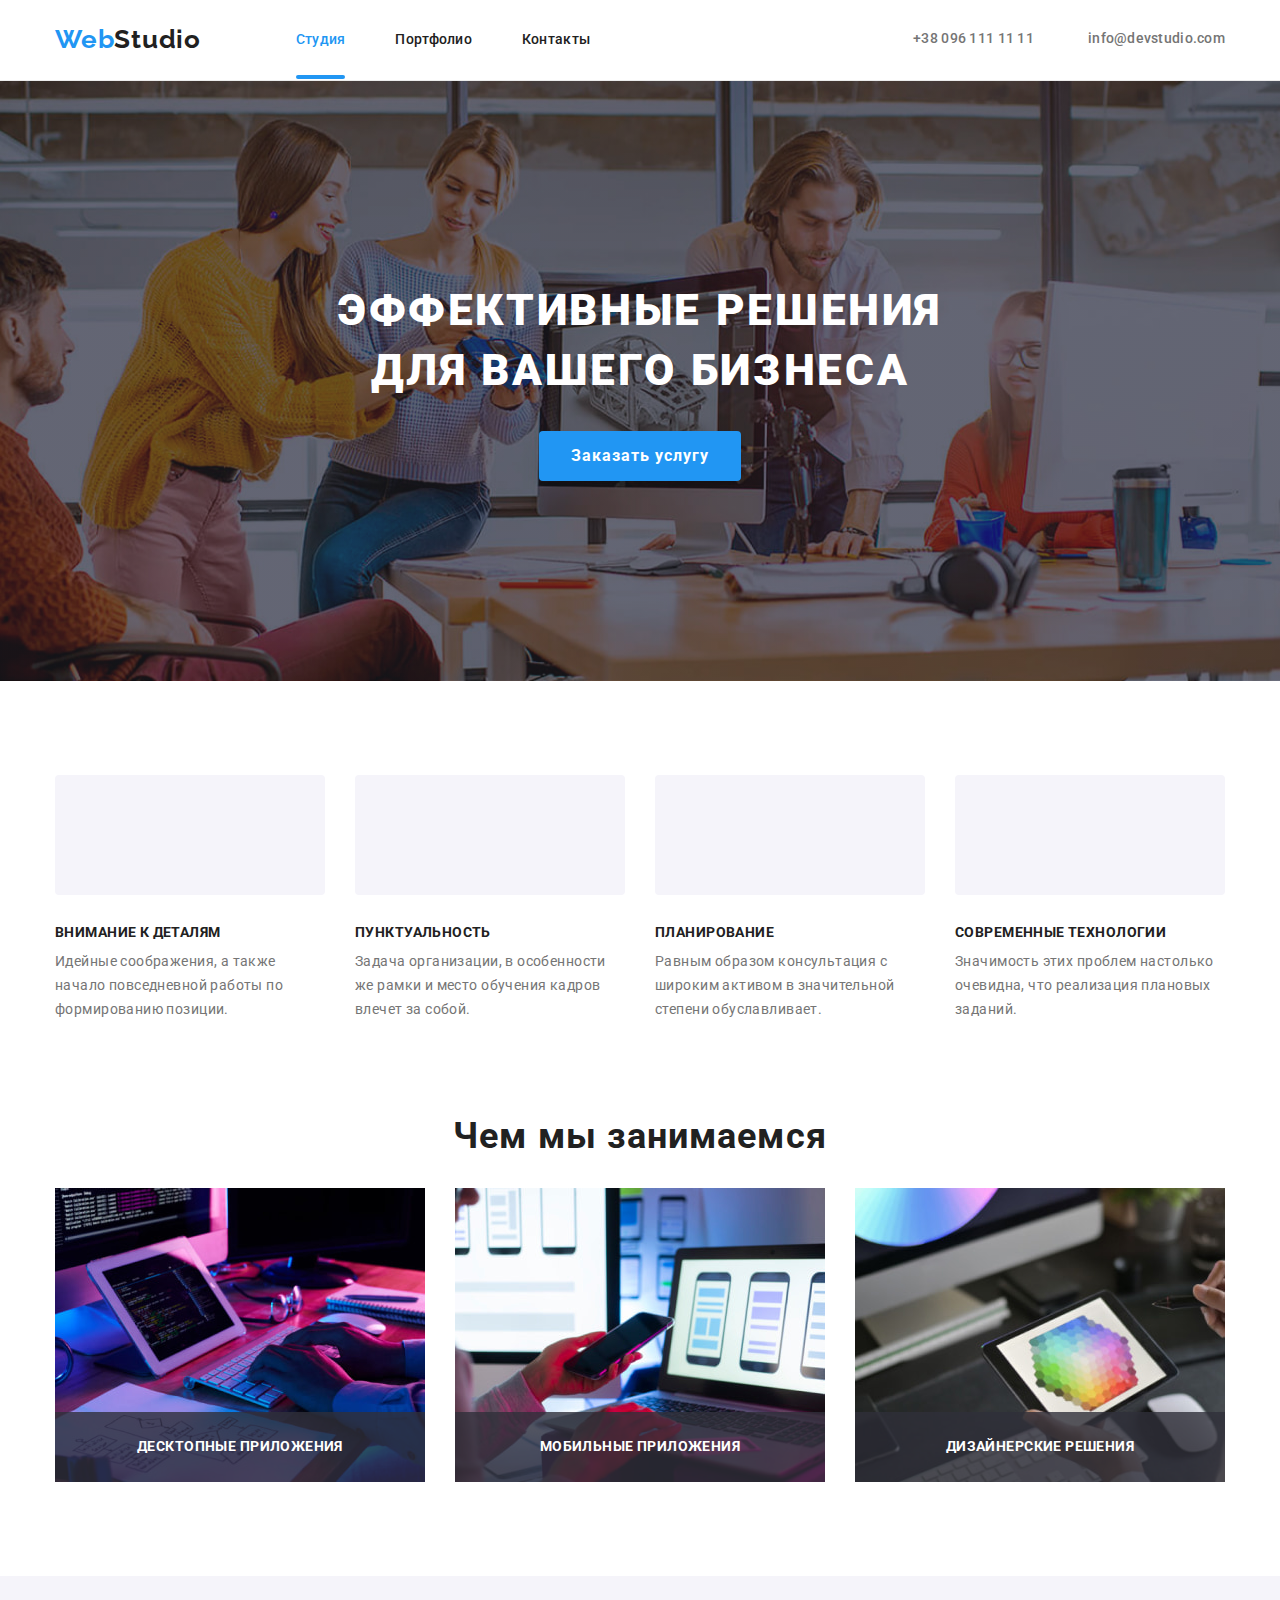
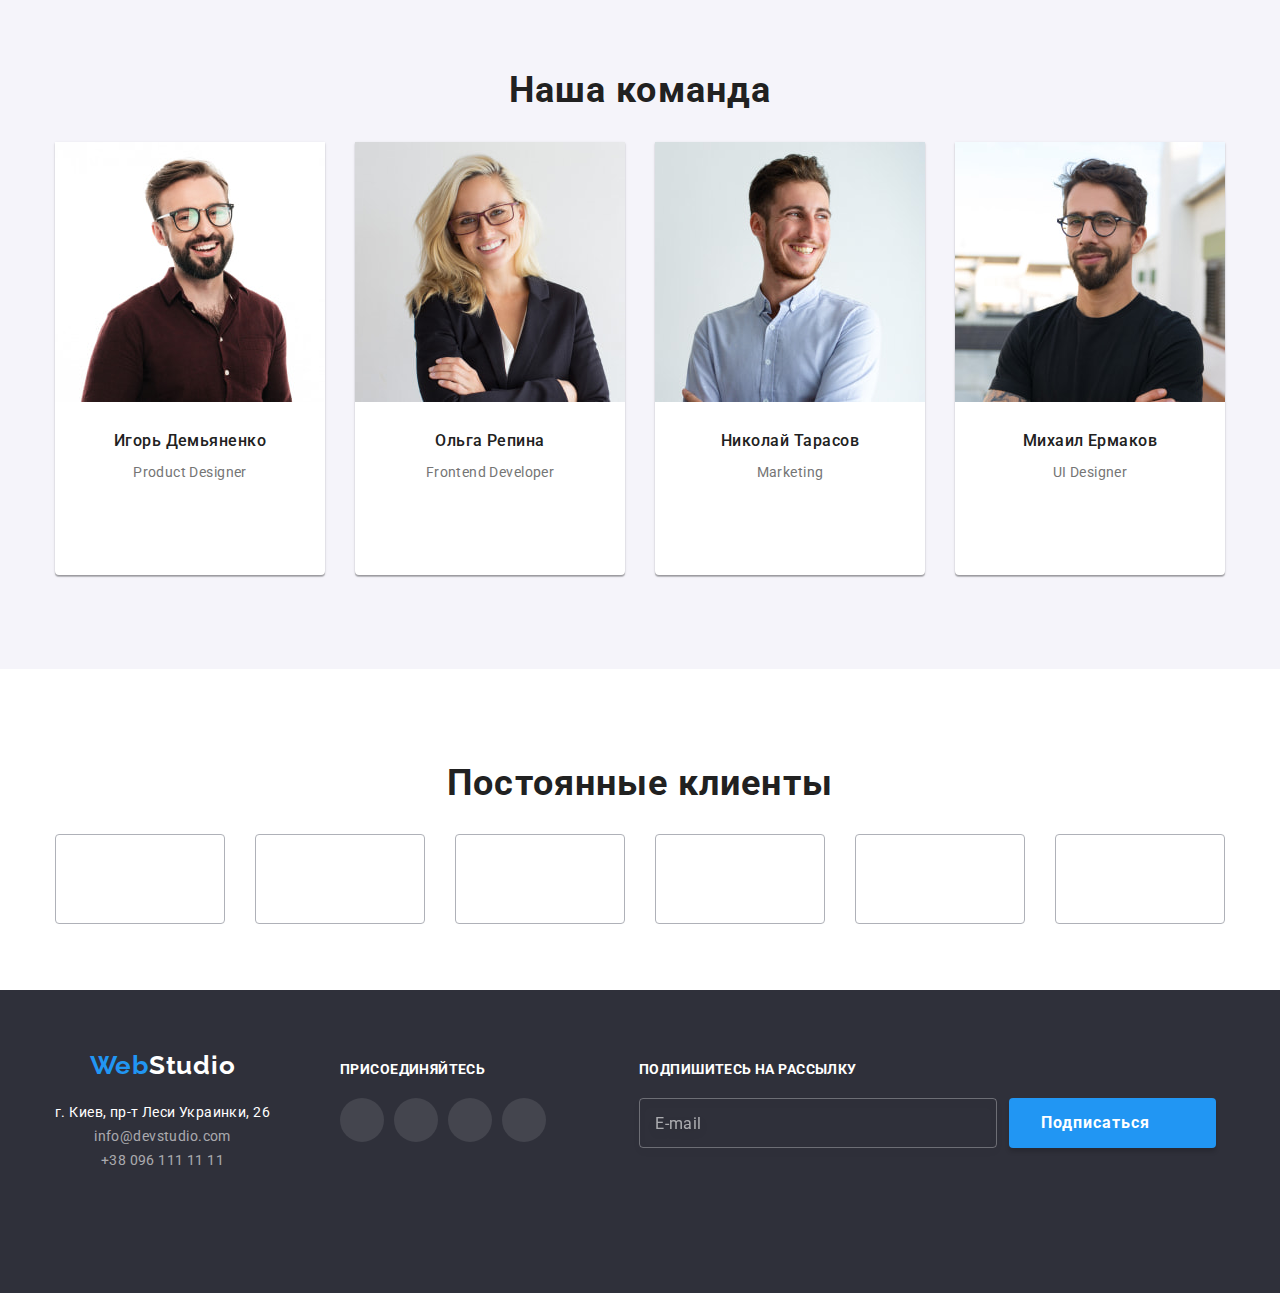
==== commit a2c70ccb: "fix" ====
--- a/index.html
+++ b/index.html
@@ -200,15 +200,15 @@
               <img
                 class="team-list__img"
                 srcset="
-                  ./images/mobile/designer-mobile.jpg      450w,
-                  ./images/mobile/designer-mobile@2x.jpg   900w,
-                  ./images/tablet/designer-tablet.jpg      354w,
-                  ./images/tablet/designer-tablet@2x.jpg   708w,
-                  ./images/desktop/designer-desktop.jpg    270w,
-                  ./images/desktop/designer-desktop@2x.jpg 540w
+                  ./images/designer-mobile.jpg     450w,
+                  ./images/designer-mobile@2x.jpg  900w,
+                  ./images/designer-tablet.jpg     354w,
+                  ./images/designer-tablet@2x.jpg  708w,
+                  ./images/designer-desktop.jpg    270w,
+                  ./images/designer-desktop@2x.jpg 540w
                 "
                 sizes="(min-width: 1200px) 270px, (min-width: 768px) 354px, (max-width: 480px) 450px, 100%"
-                src="./images/designer.jpg"
+                src="./images/designer-mobile.jpg"
                 alt="Фото Игорь Демьяненко"
               />
 
@@ -269,15 +269,15 @@
               <img
                 class="team-list__img"
                 srcset="
-                  ./images/mobile/frontend-developer-mobile.jpg      450w,
-                  ./images/mobile/frontend-developer-mobile@2x.jpg   900w,
-                  ./images/tablet/frontend-developer-tablet.jpg      354w,
-                  ./images/tablet/frontend-developer-tablet@2x.jpg   708w,
-                  ./images/desktop/frontend-developer-desktop.jpg    270w,
-                  ./images/desktop/frontend-developer-desktop@2x.jpg 540w
+                  ./images/frontend-developer-mobile.jpg     450w,
+                  ./images/frontend-developer-mobile@2x.jpg  900w,
+                  ./images/frontend-developer-tablet.jpg     354w,
+                  ./images/frontend-developer-tablet@2x.jpg  708w,
+                  ./images/frontend-developer-desktop.jpg    270w,
+                  ./images/frontend-developer-desktop@2x.jpg 540w
                 "
                 sizes="(min-width: 1200px) 270px, (min-width: 768px) 354px, (max-width: 480px) 450px, 100%"
-                src="./images/frontend-developer.jpg"
+                src="./images/frontend-developer-mobile.jpg"
                 alt="Фото Ольга Репина"
               />
 
@@ -338,15 +338,15 @@
               <img
                 class="team-list__img"
                 srcset="
-                  ./images/mobile/marketing-mobile.jpg      450w,
-                  ./images/mobile/marketing-mobile@2x.jpg   900w,
-                  ./images/tablet/marketing-tablet.jpg      354w,
-                  ./images/tablet/marketing-tablet@2x.jpg   708w,
-                  ./images/desktop/marketing-desktop.jpg    270w,
-                  ./images/desktop/marketing-desktop@2x.jpg 540w
+                  ./images/marketing-mobile.jpg     450w,
+                  ./images/marketing-mobile@2x.jpg  900w,
+                  ./images/marketing-tablet.jpg     354w,
+                  ./images/marketing-tablet@2x.jpg  708w,
+                  ./images/marketing-desktop.jpg    270w,
+                  ./images/marketing-desktop@2x.jpg 540w
                 "
                 sizes="(min-width: 1200px) 270px, (min-width: 768px) 354px, (max-width: 480px) 450px, 100%"
-                src="./images/marketing.jpg"
+                src="./images/marketing-mobile.jpg"
                 alt="Фото Николай Тарасов"
               />
 
@@ -406,15 +406,15 @@
               <img
                 class="team-list__img"
                 srcset="
-                  ./images/mobile/ui-designer-mobile.jpg      450w,
-                  ./images/mobile/ui-designer-mobile@2x.jpg   900w,
-                  ./images/tablet/ui-designer-tablet.jpg      354w,
-                  ./images/tablet/ui-designer-tablet@2x.jpg   708w,
-                  ./images/desktop/ui-designer-desktop.jpg    270w,
-                  ./images/desktop/ui-designer-desktop@2x.jpg 540w
+                  ./images/ui-designer-mobile.jpg     450w,
+                  ./images/ui-designer-mobile@2x.jpg  900w,
+                  ./images/ui-designer-tablet.jpg     354w,
+                  ./images/ui-designer-tablet@2x.jpg  708w,
+                  ./images/ui-designer-desktop.jpg    270w,
+                  ./images/ui-designer-desktop@2x.jpg 540w
                 "
                 sizes="(min-width: 1200px) 270px, (min-width: 768px) 354px, (max-width: 480px) 450px, 100%"
-                src="./images/ui-designer.jpg"
+                src="./images/ui-designer-mobile.jpg"
                 alt="Фото Михаил Ермаков"
               />
 
--- a/css/main.min.css
+++ b/css/main.min.css
@@ -1,2 +1,2 @@
-.body{font-family:Roboto,sans-serif;background-color:#fff;color:#757575}@media screen and (min-width: 320px){.body{overflow-x:hidden}}img{display:block;max-width:100%;height:auto}ul{list-style:none;padding:0;margin:0}.visually-hidden{position:absolute;width:1px;height:1px;margin:-1px;border:0;padding:0;white-space:nowrap;-webkit-clip-path:inset(100%);clip-path:inset(100%);clip:rect(0 0 0 0);overflow:hidden}.is-hidden{visibility:hidden;opacity:0;pointer-events:none}.container{width:100%;padding:0 15px;margin:0 auto}@media screen and (min-width: 480px){.container{width:480px}}@media screen and (min-width: 768px){.container{width:768px}}@media screen and (min-width: 1200px){.container{width:1200px}}.section{padding:60px 0}.section--bgc{background-color:#f5f4fa}@media screen and (min-width: 1200px){.section{padding:94px 0}.section--padding-top{padding-top:0}.section--bgc{background-color:#f5f4fa}}.section__title{margin-top:0;margin-bottom:30px;font-weight:700;font-size:28px;line-height:1.178;text-align:center;letter-spacing:0.03em;color:#212121}@media screen and (min-width: 1200px){.section__title{font-size:36px;line-height:1.16}}.logo,.page-header__logo,.footer__logo{display:inline-block;text-decoration:none;font-family:Raleway,sans-serif;font-style:normal;font-weight:700;font-size:26px;line-height:1.19;letter-spacing:0.03em;color:#2196f3}.site-nav{position:relative}.site-nav__item:not(:last-child){margin-right:50px}@media screen and (min-width: 768px){.site-nav{display:-webkit-box;display:-ms-flexbox;display:flex;-webkit-box-align:center;-ms-flex-align:center;align-items:center;position:relative;margin-right:84px}}@media screen and (min-width: 1200px){.site-nav{margin-right:305px}}.site-nav__link{position:relative;font-weight:500;font-size:40px;line-height:1.175;letter-spacing:0.02em;color:#212121;text-decoration:none;-webkit-transition:250ms cubic-bezier(0.4, 0, 0.2, 1);transition:250ms cubic-bezier(0.4, 0, 0.2, 1);-webkit-transition-property:color;transition-property:color}.site-nav__link:hover,.site-nav__link:focus{color:#2196f3}.site-nav__link--current{color:#2196f3}@media screen and (min-width: 768px){.site-nav__link--current::after{content:'';position:absolute;bottom:-28px;left:0;display:block;width:100%;height:4px;background:#2196f3;border-radius:2px}}@media screen and (min-width: 1200px){.site-nav__link--current::after{bottom:-32px}}@media screen and (min-width: 768px){.site-nav__link{font-size:14px;line-height:1.14;letter-spacing:0.02em}}@media screen and (max-width: calc(768px - 1px)){.site-nav__item:not(:last-child){margin-bottom:32px}}@media screen and (max-width: calc(768px - 1px)){.site-nav__item:last-child{margin-bottom:302px}}.main-button,.modal__btn,.hero-button,.subscrb-btn{display:inline-block;min-width:200px;padding:10px 32px;margin-bottom:0;font-weight:700;font-size:16px;line-height:1.87;letter-spacing:0.06em;background-color:#2196f3;color:#fff;cursor:pointer;border:none;-webkit-box-shadow:0px 4px 4px rgba(0,0,0,0.15);box-shadow:0px 4px 4px rgba(0,0,0,0.15);border-radius:4px;-webkit-transition:250ms cubic-bezier(0.4, 0, 0.2, 1);transition:250ms cubic-bezier(0.4, 0, 0.2, 1);-webkit-transition-property:background-color;transition-property:background-color}.main-button:hover,.modal__btn:hover,.hero-button:hover,.subscrb-btn:hover,.main-button:focus,.modal__btn:focus,.hero-button:focus,.subscrb-btn:focus{background-color:#188ce8}.social{display:-webkit-box;display:-ms-flexbox;display:flex;-webkit-box-pack:center;-ms-flex-pack:center;justify-content:center}.social--margin-top{margin-top:16px}.social__item--margin-right:not(:last-child){margin-right:10px}.social__link{display:-webkit-box;display:-ms-flexbox;display:flex;-ms-flex-wrap:wrap;flex-wrap:wrap;-webkit-box-pack:center;-ms-flex-pack:center;justify-content:center;-webkit-box-align:center;-ms-flex-align:center;align-items:center;width:44px;height:44px;background-color:#fff;border-radius:50%;-webkit-transition:250ms cubic-bezier(0.4, 0, 0.2, 1);transition:250ms cubic-bezier(0.4, 0, 0.2, 1);-webkit-transition-property:fill,background-color;transition-property:fill,background-color}.social__link:hover,.social__link:focus{fill:#fff;background-color:#2196f3}.social__link--bgc{background-color:rgba(255,255,255,0.1)}.social__icon{width:20px;height:20px;fill:#afb1b8;-webkit-transition:250ms cubic-bezier(0.4, 0, 0.2, 1);transition:250ms cubic-bezier(0.4, 0, 0.2, 1);-webkit-transition-property:fill;transition-property:fill}.social__link:hover .social__icon,.social__link:focus .social__icon{fill:#fff}.social__icon--big{fill:#fff;-webkit-transition:250ms cubic-bezier(0.4, 0, 0.2, 1);transition:250ms cubic-bezier(0.4, 0, 0.2, 1);-webkit-transition-property:fill;transition-property:fill}.social__icon--big:hover,.social__icon--big:focus{fill:#fff}.backdrop{position:fixed;top:0;left:0;z-index:2;width:100vw;height:100vh;background:rgba(0,0,0,0.2);opacity:1;-webkit-transition:250ms cubic-bezier(0.4, 0, 0.2, 1);transition:250ms cubic-bezier(0.4, 0, 0.2, 1);-webkit-transition-property:opacity;transition-property:opacity;overflow-y:scroll}.modal{position:absolute;top:50%;left:50%;-webkit-transform:translate(-50%, -50%);transform:translate(-50%, -50%);padding:40px;background-color:#fff;-webkit-box-shadow:0px 1px 3px rgba(0,0,0,0.12),0px 1px 1px rgba(0,0,0,0.14),0px 2px 1px rgba(0,0,0,0.2);box-shadow:0px 1px 3px rgba(0,0,0,0.12),0px 1px 1px rgba(0,0,0,0.14),0px 2px 1px rgba(0,0,0,0.2);border-radius:4px;-webkit-transition:250ms cubic-bezier(0.4, 0, 0.2, 1);transition:250ms cubic-bezier(0.4, 0, 0.2, 1);-webkit-transition-property:translate,background-color,-webkit-box-shadow;transition-property:translate,background-color,-webkit-box-shadow;transition-property:translate,background-color,box-shadow;transition-property:translate,background-color,box-shadow,-webkit-box-shadow}@media screen and (max-width: calc(1200px - 1px)){.modal{max-width:450px;min-height:609px}}@media screen and (min-width: 1200px){.modal{width:528px;min-height:581px}}.modal__title{margin:0;margin-bottom:12px;font-weight:700;font-size:20px;line-height:23px;text-align:center;letter-spacing:0.03em;color:#212121}.btn-close{position:absolute;top:8px;right:8px;display:-webkit-box;display:-ms-flexbox;display:flex;-webkit-box-pack:center;-ms-flex-pack:center;justify-content:center;-webkit-box-align:center;-ms-flex-align:center;align-items:center;width:30px;height:30px;padding:0px;background-color:#fff;border:1px solid rgba(0,0,0,0.1);border-radius:50%;cursor:pointer;-webkit-transition:250ms cubic-bezier(0.4, 0, 0.2, 1);transition:250ms cubic-bezier(0.4, 0, 0.2, 1);-webkit-transition-property:fill;transition-property:fill}.btn-close:hover,.btn-close:focus{fill:#2196f3}.form{display:block}@media screen and (min-width: 1200px){.form{display:-webkit-box;display:-ms-flexbox;display:flex;-webkit-box-orient:vertical;-webkit-box-direction:normal;-ms-flex-direction:column;flex-direction:column;-webkit-box-pack:center;-ms-flex-pack:center;justify-content:center;-webkit-box-align:center;-ms-flex-align:center;align-items:center}}.field{position:relative;display:inline-block;width:100%;font-weight:400;font-size:12px;line-height:1.16;letter-spacing:0.01em;color:#757575}.field__input{width:100%;height:40px;margin-top:4px;padding-left:42px;border:1px solid rgba(33,33,33,0.2);-webkit-box-sizing:border-box;box-sizing:border-box;border-radius:4px;-webkit-transition:250ms cubic-bezier(0.4, 0, 0.2, 1);transition:250ms cubic-bezier(0.4, 0, 0.2, 1);-webkit-transition-property:border-color;transition-property:border-color}@media screen and (min-width: 1200px){.field__input{width:448px}}.field__icon{position:absolute;bottom:11px;left:12px;-webkit-transition:250ms cubic-bezier(0.4, 0, 0.2, 1);transition:250ms cubic-bezier(0.4, 0, 0.2, 1);-webkit-transition-property:fill;transition-property:fill}.field__input:focus,.field__input:focus ~ .field__icon,.field__textarea:focus{border-color:#2196f3;fill:#2196f3;outline:none;cursor:pointer}.form__field:not(:first-child){margin-top:10px}.field__textarea{display:block;resize:none;width:100%;height:120px;margin-top:4px;padding:12px 16px;border:1px solid rgba(33,33,33,0.2);-webkit-box-sizing:border-box;box-sizing:border-box;border-radius:4px;-webkit-transition:250ms cubic-bezier(0.4, 0, 0.2, 1);transition:250ms cubic-bezier(0.4, 0, 0.2, 1);-webkit-transition-property:border-color;transition-property:border-color}@media screen and (min-width: 1200px){.field__textarea{width:448px}}.field__textarea::-webkit-input-placeholder{font-weight:400;font-size:12px;line-height:1.16;letter-spacing:0.01em;color:rgba(117,117,117,0.5)}.field__textarea:-ms-input-placeholder{font-weight:400;font-size:12px;line-height:1.16;letter-spacing:0.01em;color:rgba(117,117,117,0.5)}.field__textarea::-ms-input-placeholder{font-weight:400;font-size:12px;line-height:1.16;letter-spacing:0.01em;color:rgba(117,117,117,0.5)}.field__textarea::placeholder{font-weight:400;font-size:12px;line-height:1.16;letter-spacing:0.01em;color:rgba(117,117,117,0.5)}.checkbox{display:-webkit-box;display:-ms-flexbox;display:flex;-webkit-box-align:center;-ms-flex-align:center;align-items:center;font-weight:400;font-size:12px;line-height:1.16;letter-spacing:0.03em;color:#757575}@media screen and (min-width: 1200px){.checkbox{font-size:14px}}.checkbox__link{position:relative;text-decoration:none;color:#2196f3}.checkbox__link::after{position:absolute;bottom:1px;left:0;content:'';width:100%;height:1px;background-color:#2196f3}.checkbox__icon{display:inline-block;margin-right:8px;width:16px;height:15px;border:2px solid #212121;border-radius:2px;-webkit-transition:250ms cubic-bezier(0.4, 0, 0.2, 1);transition:250ms cubic-bezier(0.4, 0, 0.2, 1);-webkit-transition-property:border-color,background-color,background-image;transition-property:border-color,background-color,background-image}.checkbox__input:checked+.checkbox__icon{border-color:#2196f3;background-color:#2196f3;background-image:url(../images/icon-check.svg);background-position:center;background-repeat:no-repeat;background-size:contain;background-origin:padding-box}.form__checkbox{margin-top:20px}.modal__btn{display:block;margin-top:31px;margin-right:auto;margin-left:auto}.page-header{position:relative;padding:16px 0;border-bottom:1px solid #ececec}@media screen and (min-width: 1200px){.page-header{padding-top:24px;padding-bottom:25px}}@media screen and (min-width: 768px){.page-header__container{display:-webkit-box;display:-ms-flexbox;display:flex;-webkit-box-pack:justify;-ms-flex-pack:justify;justify-content:space-between;-webkit-box-align:center;-ms-flex-align:center;align-items:center}}.header__nav{position:relative}.page-header__logo{display:inline-block}.page-header__logo .logo__studio{color:#212121}.menu__button{position:absolute;right:10px;z-index:2;display:-webkit-inline-box;display:-ms-inline-flexbox;display:inline-flex;margin:0;padding:0;border:none;background-color:transparent;-webkit-transition:250ms cubic-bezier(0.4, 0, 0.2, 1);transition:250ms cubic-bezier(0.4, 0, 0.2, 1);-webkit-transition-property:fill;transition-property:fill}.menu__button:hover{fill:#2196f3}@media screen and (min-width: 768px){.menu__button{display:none}}.menu__button.is-open .main__icon-close{display:none}.menu__icon-open{display:none}.menu__button.is-open .menu__icon-open{display:block}.nav-container{background-color:#fff}.nav-container.is-open{display:block}@media screen and (max-width: calc(768px - 1px)){.nav-container{display:none;position:absolute;top:0;left:0;z-index:1;width:100vw;height:100vh;padding:48px 40px}}@media screen and (min-width: 768px){.nav-container{display:-webkit-box;display:-ms-flexbox;display:flex}}@media screen and (min-width: 768px) and (max-width: calc(1200px - 1px)){.nav-contacts{display:-webkit-box;display:-ms-flexbox;display:flex;-webkit-box-orient:vertical;-webkit-box-direction:reverse;-ms-flex-direction:column-reverse;flex-direction:column-reverse;-webkit-box-align:start;-ms-flex-align:start;align-items:flex-start}}@media screen and (min-width: 1200px){.nav-contacts{display:-webkit-box;display:-ms-flexbox;display:flex;-webkit-box-align:center;-ms-flex-align:center;align-items:center}}@media screen and (min-width: 1200px){.nav-contacts__item+.nav-contacts__item{margin-left:30px}}@media screen and (min-width: 768px){.nav-contacts__item{display:-webkit-box;display:-ms-flexbox;display:flex;-webkit-box-align:center;-ms-flex-align:center;align-items:center}}@media screen and (min-width: 768px) and (max-width: calc(1200px - 1px)){.nav-contacts__item:not(:last-child){margin-top:10px}}.nav-contacts__icon{display:none}@media screen and (min-width: 768px){.nav-contacts__icon{display:block;margin-right:8px;fill:currentColor}}.nav-contacts__link{text-decoration:none;font-weight:500;font-size:24px;line-height:1.16;letter-spacing:0.02em;color:#757575;-webkit-transition:250ms cubic-bezier(0.4, 0, 0.2, 1);transition:250ms cubic-bezier(0.4, 0, 0.2, 1);-webkit-transition-property:color,fill;transition-property:color,fill}.nav-contacts__link:hover,.nav-contacts__link:focus{color:#2196f3}.nav-contacts__link--tel{display:block;color:#2196f3;font-size:34px;line-height:1.25;margin-bottom:32px}@media screen and (min-width: 768px){.nav-contacts__link--tel{margin:0px}}.nav-contacts__link--mail{display:block;margin-bottom:64px}@media screen and (min-width: 768px){.nav-contacts__link--mail{margin:0px}}@media screen and (min-width: 768px){.nav-contacts__link{display:-webkit-box;display:-ms-flexbox;display:flex;-webkit-box-align:center;-ms-flex-align:center;align-items:center;line-height:1.14;font-size:12px;line-height:1.16;color:#757575}}@media screen and (min-width: 1200px){.nav-contacts__link{font-size:14px;line-height:1.14}}@media screen and (min-width: 768px){.nav-social{display:none}}.nav-social__item{display:inline}.nav-social__item:not(:last-child)::after{content:'';border-right:1px solid rgba(33,33,33,0.2);margin-left:10px;margin-right:10px}.nav-social__link{text-decoration:none;font-weight:500;font-size:18px;line-height:1.22;letter-spacing:0.02em;color:#2196f3}.hero{text-align:center;margin:0 auto;padding:118px 0;background-image:-webkit-gradient(linear, left top, right top, from(rgba(47,48,58,0.4)), to(rgba(47,48,58,0.4))),url(../images/mobile-bg.jpg);background-image:linear-gradient(to right, rgba(47,48,58,0.4), rgba(47,48,58,0.4)),url(../images/mobile-bg.jpg);color:#fff;background-repeat:no-repeat;background-position:center;background-size:cover}@media (min-device-pixel-ratio: 2), (-webkit-min-device-pixel-ratio: 2), (min-resolution: 192dpi), (min-resolution: 2dppx){.hero{background-image:-webkit-gradient(linear, left top, right top, from(rgba(47,48,58,0.4)), to(rgba(47,48,58,0.4))),url(../images/mobile-bg@2x.jpg);background-image:linear-gradient(to right, rgba(47,48,58,0.4), rgba(47,48,58,0.4)),url(../images/mobile-bg@2x.jpg)}}@media screen and (min-width: 768px){.hero{background-image:-webkit-gradient(linear, left top, right top, from(rgba(47,48,58,0.4)), to(rgba(47,48,58,0.4))),url(../images/tablet-bg.jpg);background-image:linear-gradient(to right, rgba(47,48,58,0.4), rgba(47,48,58,0.4)),url(../images/tablet-bg.jpg)}}@media screen and (min-width: 768px) and (min-device-pixel-ratio: 2), screen and (min-width: 768px) and (-webkit-min-device-pixel-ratio: 2), screen and (min-width: 768px) and (min-resolution: 192dpi), screen and (min-width: 768px) and (min-resolution: 2dppx){.hero{background-image:-webkit-gradient(linear, left top, right top, from(rgba(47,48,58,0.4)), to(rgba(47,48,58,0.4))),url(../images/tablet-bg@2x.jpg);background-image:linear-gradient(to right, rgba(47,48,58,0.4), rgba(47,48,58,0.4)),url(../images/tablet-bg@2x.jpg)}}@media screen and (min-width: 1200px){.hero{padding:200px 0;max-width:1600px;background-image:-webkit-gradient(linear, left top, right top, from(rgba(47,48,58,0.4)), to(rgba(47,48,58,0.4))),url(../images/web-bg.jpg);background-image:linear-gradient(to right, rgba(47,48,58,0.4), rgba(47,48,58,0.4)),url(../images/web-bg.jpg)}}@media screen and (min-width: 1200px) and (min-device-pixel-ratio: 2), screen and (min-width: 1200px) and (-webkit-min-device-pixel-ratio: 2), screen and (min-width: 1200px) and (min-resolution: 192dpi), screen and (min-width: 1200px) and (min-resolution: 2dppx){.hero{background-image:-webkit-gradient(linear, left top, right top, from(rgba(47,48,58,0.4)), to(rgba(47,48,58,0.4))),url(../images/web-bg@2x.jpg);background-image:linear-gradient(to right, rgba(47,48,58,0.4), rgba(47,48,58,0.4)),url(../images/web-bg@2x.jpg)}}.hero__title{font-weight:900;font-size:26px;line-height:1.615;letter-spacing:0.06em;text-transform:uppercase;margin-top:0;margin-bottom:30px;padding:0}@media screen and (min-width: 1200px){.hero__title{font-size:44px;line-height:1.36}}@media screen and (min-width: 768px){.pecularities-list{display:-webkit-box;display:-ms-flexbox;display:flex;-ms-flex-wrap:wrap;flex-wrap:wrap}}@media screen and (min-width: 1200px){.pecularities-list{-ms-flex-wrap:nowrap;flex-wrap:nowrap}}@media screen and (min-width: 768px) and (max-width: calc(1200px - 1px)){.pecularities-list__item{-ms-flex-preferred-size:calc((100% - 2 * 30px) / 2);flex-basis:calc((100% - 2 * 30px) / 2)}.pecularities-list__item:not(:nth-child(2n)){margin-right:30px}}@media screen and (max-width: calc(1200px - 1px)){.pecularities-list__item:not(:nth-last-child(-n+2)){margin-bottom:30px}}@media screen and (min-width: 1200px){.pecularities-list__item{-ms-flex-preferred-size:calc((100% - 3 * 30px) / 4);flex-basis:calc((100% - 3 * 30px) / 4)}.pecularities-list__item:not(:last-child){margin-right:30px}}.pecularities-list__title{margin-top:0;margin-bottom:10px;text-align:center;font-weight:700;font-size:14px;line-height:1.14;letter-spacing:0.03em;text-transform:uppercase;color:#212121}@media screen and (min-width: 768px){.pecularities-list__title{text-align:start}}.pecularities-list__text{margin:0;font-weight:400;font-size:14px;line-height:1.71;letter-spacing:0.03em;color:#757575}.pecularities-list__icon{width:70px;height:70px}.pecularities-list__icon-bg{display:-webkit-box;display:-ms-flexbox;display:flex;-webkit-box-pack:center;-ms-flex-pack:center;justify-content:center;-webkit-box-align:center;-ms-flex-align:center;align-items:center;height:120px;background-color:#f5f4fa;border-radius:4px;margin-bottom:30px}@media screen and (min-width: 768px){.pecularities-list__icon-bg{width:354px}}@media screen and (min-width: 1200px){.pecularities-list__icon-bg{width:270px}}.about{display:none}@media screen and (min-width: 1200px){.about{display:block}}.about-list{display:-webkit-box;display:-ms-flexbox;display:flex;position:relative}.about-list__item{position:relative;-ms-flex-preferred-size:calc((100% - 2 * 30px) / 3);flex-basis:calc((100% - 2 * 30px) / 3)}.about-list__item:not(:last-child){margin-right:30px}.about-list__text{position:absolute;bottom:0;left:0;display:-webkit-box;display:-ms-flexbox;display:flex;-webkit-box-pack:center;-ms-flex-pack:center;justify-content:center;-webkit-box-align:center;-ms-flex-align:center;align-items:center;width:100%;height:70px;font-weight:700;font-size:14px;line-height:1.14;text-align:center;letter-spacing:0.03em;text-transform:uppercase;color:#fff;background:rgba(47,48,58,0.8);margin:0}@media screen and (min-width: 768px){.team-list{display:-webkit-box;display:-ms-flexbox;display:flex;-ms-flex-wrap:wrap;flex-wrap:wrap}}@media screen and (min-width: 1200px){.team-list{-ms-flex-wrap:nowrap;flex-wrap:nowrap}}.team-list__item{background:#fff;-webkit-box-shadow:0px 1px 3px rgba(0,0,0,0.12),0px 1px 1px rgba(0,0,0,0.14),0px 2px 1px rgba(0,0,0,0.2);box-shadow:0px 1px 3px rgba(0,0,0,0.12),0px 1px 1px rgba(0,0,0,0.14),0px 2px 1px rgba(0,0,0,0.2);border-radius:0px 0px 4px 4px}@media screen and (max-width: calc(768px - 1px)){.team-list__item:not(:last-child){margin-bottom:30px}}@media screen and (min-width: 768px) and (max-width: calc(1200px - 1px)){.team-list__item:not(:nth-last-child(-n+2)){margin-bottom:30px}.team-list__item:not(:nth-child(2n)){margin-right:30px}}@media screen and (min-width: 1200px){.team-list__item{-ms-flex-preferred-size:calc((100% - 3 * 30px) / 4);flex-basis:calc((100% - 3 * 30px) / 4)}.team-list__item:not(:last-child){margin-right:30px}}.team-content{text-align:center;padding-top:30px;padding-bottom:24px}@media screen and (min-width: 1200px){.team-content{padding:30px 32px}}.team-content__title{margin:0;font-weight:500;font-size:16px;line-height:1.18;letter-spacing:0.03em;color:#212121}.team-content__text{margin-top:10px;margin-bottom:0;font-weight:400;font-size:16px;line-height:1.18;letter-spacing:0.03em;color:#757575}@media screen and (min-width: 1200px){.team-content__text{font-size:14px;line-height:1.71}}.clients{display:-webkit-box;display:-ms-flexbox;display:flex;-ms-flex-wrap:wrap;flex-wrap:wrap;-webkit-box-pack:center;-ms-flex-pack:center;justify-content:center;margin-right:-30px;margin-bottom:-30px}@media screen and (min-width: 1200px){.clients{-ms-flex-wrap:nowrap;flex-wrap:nowrap}}.clients__item{width:100%;height:92px}@media screen and (max-width: calc(768px - 1px)){.clients__item{-ms-flex-preferred-size:calc((100% - 2 * 30px) / 2);flex-basis:calc((100% - 2 * 30px) / 2);margin-right:30px;margin-bottom:30px}}@media screen and (min-width: 768px) and (max-width: calc(1200px - 1px)){.clients__item{-ms-flex-preferred-size:calc((100% - 3 * 30px) / 3);flex-basis:calc((100% - 3 * 30px) / 3);margin-right:30px;margin-bottom:30px}}.clients__link{display:-webkit-box;display:-ms-flexbox;display:flex;-webkit-box-pack:center;-ms-flex-pack:center;justify-content:center;-webkit-box-align:center;-ms-flex-align:center;align-items:center;height:92px;border:1px solid #afb1b8;border-radius:4px;-webkit-transition:250ms cubic-bezier(0.4, 0, 0.2, 1);transition:250ms cubic-bezier(0.4, 0, 0.2, 1);-webkit-transition-property:fill,border-color;transition-property:fill,border-color}.clients__link:hover,.clients__link:focus{fill:#2196f3;border-color:#2196f3}@media screen and (min-width: 1200px){.clients__link{width:170px;height:90px}}.clients__icon{fill:#afb1b8;-webkit-transition:250ms cubic-bezier(0.4, 0, 0.2, 1);transition:250ms cubic-bezier(0.4, 0, 0.2, 1);-webkit-transition-property:fill;transition-property:fill}.clients__link:hover .clients__icon,.clients__link:focus .clients__icon{fill:#2196f3}.filters{display:-webkit-box;display:-ms-flexbox;display:flex}.filters--margin-bottom{margin-bottom:40px}@media screen and (min-width: 768px){.filters--margin-bottom{margin-bottom:30px}}@media screen and (min-width: 1200px){.filters--margin-bottom{margin-bottom:50px}}@media screen and (max-width: calc(768px - 1px)){.filters{-ms-flex-wrap:wrap;flex-wrap:wrap;-webkit-box-pack:start;-ms-flex-pack:start;justify-content:start}}@media screen and (min-width: 768px){.filters{-webkit-box-pack:center;-ms-flex-pack:center;justify-content:center}}.filters__item:not(:last-child){margin-right:8px}@media screen and (max-width: calc(768px - 1px)){.filters__item:not(:nth-child(-n+3)){margin-top:15px}}.filters__button{font-weight:500;font-size:16px;line-height:1.62;text-align:center;letter-spacing:0.03em;background-color:#f5f4fa;color:#212121;border:none;border-radius:4px;padding:6px 22px;-webkit-transition:250ms cubic-bezier(0.4, 0, 0.2, 1);transition:250ms cubic-bezier(0.4, 0, 0.2, 1);-webkit-transition-property:background-color,color,-webkit-box-shadow;transition-property:background-color,color,-webkit-box-shadow;transition-property:background-color,color,box-shadow;transition-property:background-color,color,box-shadow,-webkit-box-shadow}.filters__button:hover,.filters__button:focus{background-color:#2196f3;color:#fff;cursor:pointer;-webkit-box-shadow:0px 3px 1px rgba(0,0,0,0.1),0px 1px 2px rgba(0,0,0,0.08),0px 2px 2px rgba(0,0,0,0.12);box-shadow:0px 3px 1px rgba(0,0,0,0.1),0px 1px 2px rgba(0,0,0,0.08),0px 2px 2px rgba(0,0,0,0.12)}@media screen and (min-width: 768px){.projects{display:-webkit-box;display:-ms-flexbox;display:flex;-ms-flex-wrap:wrap;flex-wrap:wrap;margin-right:calc(-1 * 30px);margin-bottom:calc(-1 * 30px)}}.projects__item--margin{margin-bottom:30px}@media screen and (min-width: 768px){.projects__item{width:354px;-ms-flex-preferred-size:calc((100% - 2 * 30px) / 2);flex-basis:calc((100% - 2 * 30px) / 2)}.projects__item--margin{margin-right:30px}}@media screen and (min-width: 1200px){.projects__item{-ms-flex-preferred-size:calc((100% - 3 * 30px) / 3);flex-basis:calc((100% - 3 * 30px) / 3)}.projects__item--margin{margin-bottom:30px}}.projects__link{display:-webkit-box;display:-ms-flexbox;display:flex;-webkit-box-orient:vertical;-webkit-box-direction:normal;-ms-flex-direction:column;flex-direction:column;height:100%;text-decoration:none;margin:0;padding:0;-webkit-transition:250ms cubic-bezier(0.4, 0, 0.2, 1);transition:250ms cubic-bezier(0.4, 0, 0.2, 1);-webkit-transition-property:-webkit-box-shadow;transition-property:-webkit-box-shadow;transition-property:box-shadow;transition-property:box-shadow, -webkit-box-shadow}.projects__link:hover{-webkit-box-shadow:0px 1px 1px rgba(0,0,0,0.12),0px 4px 4px rgba(0,0,0,0.06),1px 4px 6px rgba(0,0,0,0.16);box-shadow:0px 1px 1px rgba(0,0,0,0.12),0px 4px 4px rgba(0,0,0,0.06),1px 4px 6px rgba(0,0,0,0.16)}.projects-content{-webkit-box-flex:1;-ms-flex-positive:1;flex-grow:1;padding:20px 24px;border-right:1px solid #eeeeee;border-bottom:1px solid #eeeeee;border-left:1px solid #eeeeee}.projects-content__title{margin:0;padding:0;font-weight:700;font-size:18px;line-height:2;letter-spacing:0.06em;color:#212121}.projects-content__text{margin-top:4px;margin-bottom:0;font-weight:400;font-size:16px;line-height:1.87;letter-spacing:0.03em;color:#757575}.projects-card-thumb{position:relative;overflow:hidden}.projects-overlay{position:absolute;top:0;left:0;width:100%;height:100%;background:rgba(33,150,243,0.9);-webkit-transform:translateY(100%);transform:translateY(100%);-webkit-transition:250ms cubic-bezier(0.4, 0, 0.2, 1);transition:250ms cubic-bezier(0.4, 0, 0.2, 1);-webkit-transition-property:-webkit-transform;transition-property:-webkit-transform;transition-property:transform;transition-property:transform, -webkit-transform}.projects__link:hover .projects-overlay,.projects__link:focus .projects-overlay{-webkit-transform:translateY(0);transform:translateY(0)}.projects-overlay__text{position:absolute;top:0;left:0;padding:63px 24px;margin:0;font-weight:400;font-size:18px;line-height:1.55;letter-spacing:0.03em;color:#fff}.footer{padding:60px 0;background-color:#2f303a;color:#fff}@media screen and (min-width: 1200px){.page-footer__container{display:-webkit-box;display:-ms-flexbox;display:flex;-webkit-box-align:baseline;-ms-flex-align:baseline;align-items:baseline}}.footer__wrapper{margin-bottom:60px}@media screen and (min-width: 768px){.footer__wrapper{display:-webkit-box;display:-ms-flexbox;display:flex;-ms-flex-pack:distribute;justify-content:space-around;-webkit-box-align:baseline;-ms-flex-align:baseline;align-items:baseline}}.footer-contacts{text-align:center;margin-bottom:60px}@media screen and (min-width: 768px){.footer-contacts{margin:0}}@media screen and (min-width: 1200px){.footer-contacts{display:-webkit-box;display:-ms-flexbox;display:flex;-webkit-box-orient:vertical;-webkit-box-direction:normal;-ms-flex-direction:column;flex-direction:column;-webkit-box-flex:1;-ms-flex-positive:1;flex-grow:1}}.footer__logo{margin-bottom:20px}.footer__logo .logo__studio{color:#fff}.addres{font-style:normal;font-weight:400;font-size:14px;line-height:1.71;letter-spacing:0.03em}.addres__item__item:not(:last-child){margin-bottom:9px}.addres__item__item:first-child{margin-bottom:6px}.addres__contacts{display:block;color:rgba(255,255,255,0.6);text-decoration:none;-webkit-transition:250ms cubic-bezier(0.4, 0, 0.2, 1);transition:250ms cubic-bezier(0.4, 0, 0.2, 1);-webkit-transition-property:color;transition-property:color}.addres__contacts--white{color:#fff}.addres__contacts:hover,.addres__contacts:focus{color:#2196f3}@media screen and (max-width: calc(1200px - 1px)){.footer-network{text-align:center}}@media screen and (min-width: 1200px){.footer-network{display:-webkit-box;display:-ms-flexbox;display:flex;-webkit-box-orient:vertical;-webkit-box-direction:normal;-ms-flex-direction:column;flex-direction:column;-webkit-box-align:start;-ms-flex-align:start;align-items:start;margin-left:70px}}.footer-network__text{padding:0;margin:0;margin-bottom:20px;font-weight:700;font-size:14px;line-height:1.14;letter-spacing:0.03em;text-transform:uppercase;color:#fff}@media screen and (max-width: calc(1200px - 1px)){.subscrb{text-align:center}}@media screen and (min-width: 1200px){.subscrb{margin-left:93px}}@media screen and (min-width: 768px) and (max-width: calc(1200px - 1px)){.subscrb-form{display:-webkit-box;display:-ms-flexbox;display:flex;-webkit-box-orient:vertical;-webkit-box-direction:normal;-ms-flex-direction:column;flex-direction:column;-webkit-box-align:center;-ms-flex-align:center;align-items:center}}@media screen and (min-width: 1200px){.subscrb-form{display:-webkit-box;display:-ms-flexbox;display:flex}}.subscrb-input{width:100%;height:50px;margin-bottom:20px;padding:15px;background:transparent;border:1px solid rgba(255,255,255,0.3);-webkit-box-sizing:border-box;box-sizing:border-box;-webkit-filter:drop-shadow(0px 4px 4px rgba(0,0,0,0.15));filter:drop-shadow(0px 4px 4px rgba(0,0,0,0.15));border-radius:4px;color:#fff;-webkit-transition:250ms cubic-bezier(0.4, 0, 0.2, 1);transition:250ms cubic-bezier(0.4, 0, 0.2, 1);-webkit-transition-property:border-color,outline;transition-property:border-color,outline}@media screen and (min-width: 768px){.subscrb-input{width:450px}}@media screen and (min-width: 1200px){.subscrb-input{width:358px;margin-bottom:0}}.subscrb-input:focus{border-color:#2196f3;outline:none}.subscrb-input::-webkit-input-placeholder{font-weight:400;font-size:16px;line-height:1.25;letter-spacing:0.03em;color:rgba(255,255,255,0.6)}.subscrb-input:-ms-input-placeholder{font-weight:400;font-size:16px;line-height:1.25;letter-spacing:0.03em;color:rgba(255,255,255,0.6)}.subscrb-input::-ms-input-placeholder{font-weight:400;font-size:16px;line-height:1.25;letter-spacing:0.03em;color:rgba(255,255,255,0.6)}.subscrb-input::placeholder{font-weight:400;font-size:16px;line-height:1.25;letter-spacing:0.03em;color:rgba(255,255,255,0.6)}.subscrb-input:not(:placeholder-shown){color:rgba(255,255,255,0.6)}@media screen and (min-width: 1200px){.subscrb-btn{display:-webkit-box;display:-ms-flexbox;display:flex;-webkit-box-pack:center;-ms-flex-pack:center;justify-content:center;-webkit-box-align:center;-ms-flex-align:center;align-items:center;margin:0;margin-left:12px}}.subscrb-btn__icon{margin-left:10px}
+.body{font-family:Roboto,sans-serif;background-color:#fff;color:#757575}@media screen and (min-width: 320px){.body{overflow-x:hidden}}img{display:block;max-width:100%;height:auto}ul{list-style:none;padding:0;margin:0}.visually-hidden{position:absolute;width:1px;height:1px;margin:-1px;border:0;padding:0;white-space:nowrap;-webkit-clip-path:inset(100%);clip-path:inset(100%);clip:rect(0 0 0 0);overflow:hidden}.is-hidden{visibility:hidden;opacity:0;pointer-events:none}.container{width:100%;padding:0 15px;margin:0 auto}@media screen and (min-width: 480px){.container{width:480px}}@media screen and (min-width: 768px){.container{width:768px}}@media screen and (min-width: 1200px){.container{width:1200px}}.section{padding:60px 0}.section--bgc{background-color:#f5f4fa}@media screen and (min-width: 1200px){.section{padding:94px 0}.section--padding-top{padding-top:0}.section--bgc{background-color:#f5f4fa}}.section__title{margin-top:0;margin-bottom:30px;font-weight:700;font-size:28px;line-height:1.178;text-align:center;letter-spacing:0.03em;color:#212121}@media screen and (min-width: 1200px){.section__title{font-size:36px;line-height:1.16}}.logo,.page-header__logo,.footer__logo{display:inline-block;text-decoration:none;font-family:Raleway,sans-serif;font-style:normal;font-weight:700;font-size:26px;line-height:1.19;letter-spacing:0.03em;color:#2196f3}.site-nav{position:relative}.site-nav__item:not(:last-child){margin-right:50px}@media screen and (min-width: 768px){.site-nav{display:-webkit-box;display:-ms-flexbox;display:flex;-webkit-box-align:center;-ms-flex-align:center;align-items:center;position:relative;margin-right:84px}}@media screen and (min-width: 1200px){.site-nav{margin-right:305px}}.site-nav__link{position:relative;font-weight:500;font-size:40px;line-height:1.175;letter-spacing:0.02em;color:#212121;text-decoration:none;-webkit-transition:250ms cubic-bezier(0.4, 0, 0.2, 1);transition:250ms cubic-bezier(0.4, 0, 0.2, 1);-webkit-transition-property:color;transition-property:color}.site-nav__link:hover,.site-nav__link:focus{color:#2196f3}.site-nav__link--current{color:#2196f3}@media screen and (min-width: 768px){.site-nav__link--current::after{content:'';position:absolute;bottom:-28px;left:0;display:block;width:100%;height:4px;background:#2196f3;border-radius:2px}}@media screen and (min-width: 1200px){.site-nav__link--current::after{bottom:-32px}}@media screen and (min-width: 768px){.site-nav__link{font-size:14px;line-height:1.14;letter-spacing:0.02em}}@media screen and (max-width: calc(768px - 1px)){.site-nav__item:not(:last-child){margin-bottom:32px}}@media screen and (max-width: calc(768px - 1px)){.site-nav__item:last-child{margin-bottom:302px}}.main-button,.modal__btn,.hero-button,.subscrb-btn{display:inline-block;min-width:200px;padding:10px 32px;margin-bottom:0;font-weight:700;font-size:16px;line-height:1.87;letter-spacing:0.06em;background-color:#2196f3;color:#fff;cursor:pointer;border:none;-webkit-box-shadow:0px 4px 4px rgba(0,0,0,0.15);box-shadow:0px 4px 4px rgba(0,0,0,0.15);border-radius:4px;-webkit-transition:250ms cubic-bezier(0.4, 0, 0.2, 1);transition:250ms cubic-bezier(0.4, 0, 0.2, 1);-webkit-transition-property:background-color;transition-property:background-color}.main-button:hover,.modal__btn:hover,.hero-button:hover,.subscrb-btn:hover,.main-button:focus,.modal__btn:focus,.hero-button:focus,.subscrb-btn:focus{background-color:#188ce8}.social{display:-webkit-box;display:-ms-flexbox;display:flex;-webkit-box-pack:center;-ms-flex-pack:center;justify-content:center}.social--margin-top{margin-top:16px}.social__item--margin-right:not(:last-child){margin-right:10px}.social__link{display:-webkit-box;display:-ms-flexbox;display:flex;-ms-flex-wrap:wrap;flex-wrap:wrap;-webkit-box-pack:center;-ms-flex-pack:center;justify-content:center;-webkit-box-align:center;-ms-flex-align:center;align-items:center;width:44px;height:44px;background-color:#fff;border-radius:50%;-webkit-transition:250ms cubic-bezier(0.4, 0, 0.2, 1);transition:250ms cubic-bezier(0.4, 0, 0.2, 1);-webkit-transition-property:fill,background-color;transition-property:fill,background-color}.social__link:hover,.social__link:focus{fill:#fff;background-color:#2196f3}.social__link--bgc{background-color:rgba(255,255,255,0.1)}.social__icon{width:20px;height:20px;fill:#afb1b8;-webkit-transition:250ms cubic-bezier(0.4, 0, 0.2, 1);transition:250ms cubic-bezier(0.4, 0, 0.2, 1);-webkit-transition-property:fill;transition-property:fill}.social__link:hover .social__icon,.social__link:focus .social__icon{fill:#fff}.social__icon--big{fill:#fff;-webkit-transition:250ms cubic-bezier(0.4, 0, 0.2, 1);transition:250ms cubic-bezier(0.4, 0, 0.2, 1);-webkit-transition-property:fill;transition-property:fill}.social__icon--big:hover,.social__icon--big:focus{fill:#fff}.backdrop{position:fixed;top:0;left:0;z-index:2;width:100vw;height:100vh;background:rgba(0,0,0,0.2);opacity:1;-webkit-transition:250ms cubic-bezier(0.4, 0, 0.2, 1);transition:250ms cubic-bezier(0.4, 0, 0.2, 1);-webkit-transition-property:opacity;transition-property:opacity;overflow-y:scroll}.modal{position:absolute;top:50%;left:50%;-webkit-transform:translate(-50%, -50%);transform:translate(-50%, -50%);padding:40px;background-color:#fff;-webkit-box-shadow:0px 1px 3px rgba(0,0,0,0.12),0px 1px 1px rgba(0,0,0,0.14),0px 2px 1px rgba(0,0,0,0.2);box-shadow:0px 1px 3px rgba(0,0,0,0.12),0px 1px 1px rgba(0,0,0,0.14),0px 2px 1px rgba(0,0,0,0.2);border-radius:4px;-webkit-transition:250ms cubic-bezier(0.4, 0, 0.2, 1);transition:250ms cubic-bezier(0.4, 0, 0.2, 1);-webkit-transition-property:translate,background-color,-webkit-box-shadow;transition-property:translate,background-color,-webkit-box-shadow;transition-property:translate,background-color,box-shadow;transition-property:translate,background-color,box-shadow,-webkit-box-shadow}@media screen and (max-width: calc(1200px - 1px)){.modal{max-width:450px;min-height:609px}}@media screen and (min-width: 1200px){.modal{width:528px;min-height:581px}}.modal__title{margin:0;margin-bottom:12px;font-weight:700;font-size:20px;line-height:1.5;text-align:center;letter-spacing:0.03em;color:#212121}@media screen and (min-width: 1200px){.modal__title{line-height:1.15}}.btn-close{position:absolute;top:8px;right:8px;display:-webkit-box;display:-ms-flexbox;display:flex;-webkit-box-pack:center;-ms-flex-pack:center;justify-content:center;-webkit-box-align:center;-ms-flex-align:center;align-items:center;width:30px;height:30px;padding:0px;background-color:#fff;border:1px solid rgba(0,0,0,0.1);border-radius:50%;cursor:pointer;-webkit-transition:250ms cubic-bezier(0.4, 0, 0.2, 1);transition:250ms cubic-bezier(0.4, 0, 0.2, 1);-webkit-transition-property:fill;transition-property:fill}.btn-close:hover,.btn-close:focus{fill:#2196f3}.form{display:block}@media screen and (min-width: 1200px){.form{display:-webkit-box;display:-ms-flexbox;display:flex;-webkit-box-orient:vertical;-webkit-box-direction:normal;-ms-flex-direction:column;flex-direction:column;-webkit-box-pack:center;-ms-flex-pack:center;justify-content:center;-webkit-box-align:center;-ms-flex-align:center;align-items:center}}.field{position:relative;display:inline-block;width:100%;font-weight:400;font-size:12px;line-height:1.16;letter-spacing:0.01em;color:#757575}.field__input{width:100%;height:40px;margin-top:4px;padding-left:42px;border:1px solid rgba(33,33,33,0.2);-webkit-box-sizing:border-box;box-sizing:border-box;border-radius:4px;-webkit-transition:250ms cubic-bezier(0.4, 0, 0.2, 1);transition:250ms cubic-bezier(0.4, 0, 0.2, 1);-webkit-transition-property:border-color;transition-property:border-color}@media screen and (min-width: 1200px){.field__input{width:448px}}.field__icon{position:absolute;bottom:11px;left:12px;-webkit-transition:250ms cubic-bezier(0.4, 0, 0.2, 1);transition:250ms cubic-bezier(0.4, 0, 0.2, 1);-webkit-transition-property:fill;transition-property:fill}.field__input:focus,.field__input:focus ~ .field__icon,.field__textarea:focus{border-color:#2196f3;fill:#2196f3;outline:none;cursor:pointer}.form__field:not(:first-child){margin-top:10px}.field__textarea{display:block;resize:none;width:100%;height:120px;margin-top:4px;padding:12px 16px;border:1px solid rgba(33,33,33,0.2);-webkit-box-sizing:border-box;box-sizing:border-box;border-radius:4px;-webkit-transition:250ms cubic-bezier(0.4, 0, 0.2, 1);transition:250ms cubic-bezier(0.4, 0, 0.2, 1);-webkit-transition-property:border-color;transition-property:border-color}@media screen and (min-width: 1200px){.field__textarea{width:448px}}.field__textarea::-webkit-input-placeholder{font-weight:400;font-size:12px;line-height:1.16;letter-spacing:0.01em;color:rgba(117,117,117,0.5)}.field__textarea:-ms-input-placeholder{font-weight:400;font-size:12px;line-height:1.16;letter-spacing:0.01em;color:rgba(117,117,117,0.5)}.field__textarea::-ms-input-placeholder{font-weight:400;font-size:12px;line-height:1.16;letter-spacing:0.01em;color:rgba(117,117,117,0.5)}.field__textarea::placeholder{font-weight:400;font-size:12px;line-height:1.16;letter-spacing:0.01em;color:rgba(117,117,117,0.5)}.checkbox{display:-webkit-box;display:-ms-flexbox;display:flex;-webkit-box-align:center;-ms-flex-align:center;align-items:center;font-weight:400;font-size:12px;line-height:1.16;letter-spacing:0.03em;color:#757575}@media screen and (min-width: 1200px){.checkbox{font-size:14px}}.checkbox__link{position:relative;text-decoration:none;color:#2196f3}.checkbox__link::after{position:absolute;bottom:1px;left:0;content:'';width:100%;height:1px;background-color:#2196f3}.checkbox__icon{display:inline-block;margin-right:8px;width:16px;height:15px;border:2px solid #212121;border-radius:2px;-webkit-transition:250ms cubic-bezier(0.4, 0, 0.2, 1);transition:250ms cubic-bezier(0.4, 0, 0.2, 1);-webkit-transition-property:border-color,background-color,background-image;transition-property:border-color,background-color,background-image}.checkbox__input:checked+.checkbox__icon{border-color:#2196f3;background-color:#2196f3;background-image:url(../images/icon-check.svg);background-position:center;background-repeat:no-repeat;background-size:contain;background-origin:padding-box}.form__checkbox{margin-top:20px}.modal__btn{display:block;margin-top:31px;margin-right:auto;margin-left:auto}.page-header{position:relative;padding:16px 0;border-bottom:1px solid #ececec}@media screen and (min-width: 1200px){.page-header{padding-top:24px;padding-bottom:25px}}@media screen and (min-width: 768px){.page-header__container{display:-webkit-box;display:-ms-flexbox;display:flex;-webkit-box-pack:justify;-ms-flex-pack:justify;justify-content:space-between;-webkit-box-align:center;-ms-flex-align:center;align-items:center}}.header__nav{position:relative}.page-header__logo{display:inline-block}.page-header__logo .logo__studio{color:#212121}.menu__button{position:absolute;right:0;z-index:2;display:-webkit-inline-box;display:-ms-inline-flexbox;display:inline-flex;margin:0;padding:0;border:none;background-color:transparent;-webkit-transition:250ms cubic-bezier(0.4, 0, 0.2, 1);transition:250ms cubic-bezier(0.4, 0, 0.2, 1);-webkit-transition-property:fill;transition-property:fill}.menu__button:hover{fill:#2196f3}@media screen and (min-width: 768px){.menu__button{display:none}}.menu__button.is-open .main__icon-close{display:none}.menu__icon-open{display:none}.menu__button.is-open .menu__icon-open{display:block}.nav-container{background-color:#fff}.nav-container.is-open{display:block}@media screen and (max-width: calc(768px - 1px)){.nav-container{display:none;position:absolute;top:0;left:0;z-index:1;width:100vw;height:100vh;padding:48px 40px}}@media screen and (min-width: 768px){.nav-container{display:-webkit-box;display:-ms-flexbox;display:flex}}@media screen and (min-width: 768px) and (max-width: calc(1200px - 1px)){.nav-contacts{display:-webkit-box;display:-ms-flexbox;display:flex;-webkit-box-orient:vertical;-webkit-box-direction:reverse;-ms-flex-direction:column-reverse;flex-direction:column-reverse;-webkit-box-align:start;-ms-flex-align:start;align-items:flex-start}}@media screen and (min-width: 1200px){.nav-contacts{display:-webkit-box;display:-ms-flexbox;display:flex;-webkit-box-align:center;-ms-flex-align:center;align-items:center}}@media screen and (min-width: 1200px){.nav-contacts__item+.nav-contacts__item{margin-left:30px}}@media screen and (min-width: 768px){.nav-contacts__item{display:-webkit-box;display:-ms-flexbox;display:flex;-webkit-box-align:center;-ms-flex-align:center;align-items:center}}@media screen and (min-width: 768px) and (max-width: calc(1200px - 1px)){.nav-contacts__item:not(:last-child){margin-top:10px}}.nav-contacts__icon{display:none}@media screen and (min-width: 768px){.nav-contacts__icon{display:block;margin-right:8px;fill:currentColor}}.nav-contacts__link{text-decoration:none;font-weight:500;font-size:24px;line-height:1.16;letter-spacing:0.02em;color:#757575;-webkit-transition:250ms cubic-bezier(0.4, 0, 0.2, 1);transition:250ms cubic-bezier(0.4, 0, 0.2, 1);-webkit-transition-property:color,fill;transition-property:color,fill}.nav-contacts__link:hover,.nav-contacts__link:focus{color:#2196f3}.nav-contacts__link--tel{display:block;color:#2196f3;font-size:34px;line-height:1.25;margin-bottom:32px}@media screen and (min-width: 768px){.nav-contacts__link--tel{margin:0px}}.nav-contacts__link--mail{display:block;margin-bottom:64px}@media screen and (min-width: 768px){.nav-contacts__link--mail{margin:0px}}@media screen and (min-width: 768px){.nav-contacts__link{display:-webkit-box;display:-ms-flexbox;display:flex;-webkit-box-align:center;-ms-flex-align:center;align-items:center;line-height:1.14;font-size:12px;line-height:1.16;color:#757575}}@media screen and (min-width: 1200px){.nav-contacts__link{font-size:14px;line-height:1.14}}@media screen and (min-width: 768px){.nav-social{display:none}}.nav-social__item{display:inline}.nav-social__item:not(:last-child)::after{content:'';border-right:1px solid rgba(33,33,33,0.2);margin-left:10px;margin-right:10px}.nav-social__link{text-decoration:none;font-weight:500;font-size:18px;line-height:1.22;letter-spacing:0.02em;color:#2196f3}.hero{text-align:center;margin:0 auto;padding:118px 0;background-image:-webkit-gradient(linear, left top, right top, from(rgba(47,48,58,0.4)), to(rgba(47,48,58,0.4))),url(../images/mobile-bg.jpg);background-image:linear-gradient(to right, rgba(47,48,58,0.4), rgba(47,48,58,0.4)),url(../images/mobile-bg.jpg);color:#fff;background-repeat:no-repeat;background-position:center;background-size:cover}@media (min-device-pixel-ratio: 2), (-webkit-min-device-pixel-ratio: 2), (min-resolution: 192dpi), (min-resolution: 2dppx){.hero{background-image:-webkit-gradient(linear, left top, right top, from(rgba(47,48,58,0.4)), to(rgba(47,48,58,0.4))),url(../images/mobile-bg@2x.jpg);background-image:linear-gradient(to right, rgba(47,48,58,0.4), rgba(47,48,58,0.4)),url(../images/mobile-bg@2x.jpg)}}@media screen and (min-width: 768px){.hero{background-image:-webkit-gradient(linear, left top, right top, from(rgba(47,48,58,0.4)), to(rgba(47,48,58,0.4))),url(../images/tablet-bg.jpg);background-image:linear-gradient(to right, rgba(47,48,58,0.4), rgba(47,48,58,0.4)),url(../images/tablet-bg.jpg)}}@media screen and (min-width: 768px) and (min-device-pixel-ratio: 2), screen and (min-width: 768px) and (-webkit-min-device-pixel-ratio: 2), screen and (min-width: 768px) and (min-resolution: 192dpi), screen and (min-width: 768px) and (min-resolution: 2dppx){.hero{background-image:-webkit-gradient(linear, left top, right top, from(rgba(47,48,58,0.4)), to(rgba(47,48,58,0.4))),url(../images/tablet-bg@2x.jpg);background-image:linear-gradient(to right, rgba(47,48,58,0.4), rgba(47,48,58,0.4)),url(../images/tablet-bg@2x.jpg)}}@media screen and (min-width: 1200px){.hero{padding:200px 0;max-width:1600px;background-image:-webkit-gradient(linear, left top, right top, from(rgba(47,48,58,0.4)), to(rgba(47,48,58,0.4))),url(../images/web-bg.jpg);background-image:linear-gradient(to right, rgba(47,48,58,0.4), rgba(47,48,58,0.4)),url(../images/web-bg.jpg)}}@media screen and (min-width: 1200px) and (min-device-pixel-ratio: 2), screen and (min-width: 1200px) and (-webkit-min-device-pixel-ratio: 2), screen and (min-width: 1200px) and (min-resolution: 192dpi), screen and (min-width: 1200px) and (min-resolution: 2dppx){.hero{background-image:-webkit-gradient(linear, left top, right top, from(rgba(47,48,58,0.4)), to(rgba(47,48,58,0.4))),url(../images/web-bg@2x.jpg);background-image:linear-gradient(to right, rgba(47,48,58,0.4), rgba(47,48,58,0.4)),url(../images/web-bg@2x.jpg)}}.hero__title{font-weight:900;font-size:26px;line-height:1.615;letter-spacing:0.06em;text-transform:uppercase;margin-top:0;margin-bottom:30px;padding:0}@media screen and (min-width: 1200px){.hero__title{font-size:44px;line-height:1.36}}@media screen and (min-width: 768px){.pecularities-list{display:-webkit-box;display:-ms-flexbox;display:flex;-ms-flex-wrap:wrap;flex-wrap:wrap}}@media screen and (min-width: 1200px){.pecularities-list{-ms-flex-wrap:nowrap;flex-wrap:nowrap}}@media screen and (min-width: 768px) and (max-width: calc(1200px - 1px)){.pecularities-list__item{-ms-flex-preferred-size:calc((100% - 2 * 30px) / 2);flex-basis:calc((100% - 2 * 30px) / 2)}.pecularities-list__item:not(:nth-child(2n)){margin-right:30px}}@media screen and (max-width: calc(1200px - 1px)){.pecularities-list__item:not(:nth-last-child(-n+2)){margin-bottom:30px}}@media screen and (min-width: 1200px){.pecularities-list__item{-ms-flex-preferred-size:calc((100% - 3 * 30px) / 4);flex-basis:calc((100% - 3 * 30px) / 4)}.pecularities-list__item:not(:last-child){margin-right:30px}}.pecularities-list__title{margin-top:0;margin-bottom:10px;text-align:center;font-weight:700;font-size:14px;line-height:1.14;letter-spacing:0.03em;text-transform:uppercase;color:#212121}@media screen and (min-width: 768px){.pecularities-list__title{text-align:start}}.pecularities-list__text{margin:0;font-weight:400;font-size:14px;line-height:1.71;letter-spacing:0.03em;color:#757575}.pecularities-list__icon{width:70px;height:70px}.pecularities-list__icon-bg{display:-webkit-box;display:-ms-flexbox;display:flex;-webkit-box-pack:center;-ms-flex-pack:center;justify-content:center;-webkit-box-align:center;-ms-flex-align:center;align-items:center;height:120px;background-color:#f5f4fa;border-radius:4px;margin-bottom:30px}@media screen and (min-width: 768px){.pecularities-list__icon-bg{width:354px}}@media screen and (min-width: 1200px){.pecularities-list__icon-bg{width:270px}}.about{display:none}@media screen and (min-width: 1200px){.about{display:block}}.about-list{display:-webkit-box;display:-ms-flexbox;display:flex;position:relative}.about-list__item{position:relative;-ms-flex-preferred-size:calc((100% - 2 * 30px) / 3);flex-basis:calc((100% - 2 * 30px) / 3)}.about-list__item:not(:last-child){margin-right:30px}.about-list__text{position:absolute;bottom:0;left:0;display:-webkit-box;display:-ms-flexbox;display:flex;-webkit-box-pack:center;-ms-flex-pack:center;justify-content:center;-webkit-box-align:center;-ms-flex-align:center;align-items:center;width:100%;height:70px;font-weight:700;font-size:14px;line-height:1.14;text-align:center;letter-spacing:0.03em;text-transform:uppercase;color:#fff;background:rgba(47,48,58,0.8);margin:0}@media screen and (min-width: 768px){.team-list{display:-webkit-box;display:-ms-flexbox;display:flex;-ms-flex-wrap:wrap;flex-wrap:wrap}}@media screen and (min-width: 1200px){.team-list{-ms-flex-wrap:nowrap;flex-wrap:nowrap}}.team-list__item{background:#fff;-webkit-box-shadow:0px 1px 3px rgba(0,0,0,0.12),0px 1px 1px rgba(0,0,0,0.14),0px 2px 1px rgba(0,0,0,0.2);box-shadow:0px 1px 3px rgba(0,0,0,0.12),0px 1px 1px rgba(0,0,0,0.14),0px 2px 1px rgba(0,0,0,0.2);border-radius:0px 0px 4px 4px}@media screen and (max-width: calc(768px - 1px)){.team-list__item:not(:last-child){margin-bottom:30px}}@media screen and (min-width: 768px) and (max-width: calc(1200px - 1px)){.team-list__item:not(:nth-last-child(-n+2)){margin-bottom:30px}.team-list__item:not(:nth-child(2n)){margin-right:30px}}@media screen and (min-width: 1200px){.team-list__item{-ms-flex-preferred-size:calc((100% - 3 * 30px) / 4);flex-basis:calc((100% - 3 * 30px) / 4)}.team-list__item:not(:last-child){margin-right:30px}}.team-content{text-align:center;padding-top:30px;padding-bottom:24px}@media screen and (min-width: 1200px){.team-content{padding:30px 32px}}.team-content__title{margin:0;font-weight:500;font-size:16px;line-height:1.18;letter-spacing:0.03em;color:#212121}.team-content__text{margin-top:10px;margin-bottom:0;font-weight:400;font-size:16px;line-height:1.18;letter-spacing:0.03em;color:#757575}@media screen and (min-width: 1200px){.team-content__text{font-size:14px;line-height:1.71}}.clients{display:-webkit-box;display:-ms-flexbox;display:flex;-ms-flex-wrap:wrap;flex-wrap:wrap;-webkit-box-pack:center;-ms-flex-pack:center;justify-content:center;margin-right:-30px;margin-bottom:-30px}@media screen and (min-width: 1200px){.clients{-ms-flex-wrap:nowrap;flex-wrap:nowrap}}.clients__item{width:100%;height:92px}@media screen and (max-width: calc(768px - 1px)){.clients__item{-ms-flex-preferred-size:calc((100% - 2 * 30px) / 2);flex-basis:calc((100% - 2 * 30px) / 2);margin-right:30px;margin-bottom:30px}}@media screen and (min-width: 768px) and (max-width: calc(1200px - 1px)){.clients__item{-ms-flex-preferred-size:calc((100% - 3 * 30px) / 3);flex-basis:calc((100% - 3 * 30px) / 3);margin-right:30px;margin-bottom:30px}}.clients__link{display:-webkit-box;display:-ms-flexbox;display:flex;-webkit-box-pack:center;-ms-flex-pack:center;justify-content:center;-webkit-box-align:center;-ms-flex-align:center;align-items:center;height:92px;border:1px solid #afb1b8;border-radius:4px;-webkit-transition:250ms cubic-bezier(0.4, 0, 0.2, 1);transition:250ms cubic-bezier(0.4, 0, 0.2, 1);-webkit-transition-property:fill,border-color;transition-property:fill,border-color}.clients__link:hover,.clients__link:focus{fill:#2196f3;border-color:#2196f3}@media screen and (min-width: 1200px){.clients__link{width:170px;height:90px}}.clients__icon{fill:#afb1b8;-webkit-transition:250ms cubic-bezier(0.4, 0, 0.2, 1);transition:250ms cubic-bezier(0.4, 0, 0.2, 1);-webkit-transition-property:fill;transition-property:fill}.clients__link:hover .clients__icon,.clients__link:focus .clients__icon{fill:#2196f3}.filters{display:-webkit-box;display:-ms-flexbox;display:flex}.filters--margin-bottom{margin-bottom:40px}@media screen and (min-width: 768px){.filters--margin-bottom{margin-bottom:30px}}@media screen and (min-width: 1200px){.filters--margin-bottom{margin-bottom:50px}}@media screen and (max-width: calc(768px - 1px)){.filters{-ms-flex-wrap:wrap;flex-wrap:wrap;-webkit-box-pack:start;-ms-flex-pack:start;justify-content:start}}@media screen and (min-width: 768px){.filters{-webkit-box-pack:center;-ms-flex-pack:center;justify-content:center}}.filters__item:not(:last-child){margin-right:8px}@media screen and (max-width: calc(768px - 1px)){.filters__item:not(:nth-child(-n+3)){margin-top:15px}}.filters__button{font-weight:500;font-size:16px;line-height:1.62;text-align:center;letter-spacing:0.03em;background-color:#f5f4fa;color:#212121;border:none;border-radius:4px;padding:6px 22px;-webkit-transition:250ms cubic-bezier(0.4, 0, 0.2, 1);transition:250ms cubic-bezier(0.4, 0, 0.2, 1);-webkit-transition-property:background-color,color,-webkit-box-shadow;transition-property:background-color,color,-webkit-box-shadow;transition-property:background-color,color,box-shadow;transition-property:background-color,color,box-shadow,-webkit-box-shadow}.filters__button:hover,.filters__button:focus{background-color:#2196f3;color:#fff;cursor:pointer;-webkit-box-shadow:0px 3px 1px rgba(0,0,0,0.1),0px 1px 2px rgba(0,0,0,0.08),0px 2px 2px rgba(0,0,0,0.12);box-shadow:0px 3px 1px rgba(0,0,0,0.1),0px 1px 2px rgba(0,0,0,0.08),0px 2px 2px rgba(0,0,0,0.12)}@media screen and (min-width: 768px){.projects{display:-webkit-box;display:-ms-flexbox;display:flex;-ms-flex-wrap:wrap;flex-wrap:wrap;margin-right:calc(-1 * 30px);margin-bottom:calc(-1 * 30px)}}.projects__item--margin{margin-bottom:30px}@media screen and (min-width: 768px){.projects__item{width:354px;-ms-flex-preferred-size:calc((100% - 2 * 30px) / 2);flex-basis:calc((100% - 2 * 30px) / 2)}.projects__item--margin{margin-right:30px}}@media screen and (min-width: 1200px){.projects__item{-ms-flex-preferred-size:calc((100% - 3 * 30px) / 3);flex-basis:calc((100% - 3 * 30px) / 3)}.projects__item--margin{margin-bottom:30px}}.projects__link{display:-webkit-box;display:-ms-flexbox;display:flex;-webkit-box-orient:vertical;-webkit-box-direction:normal;-ms-flex-direction:column;flex-direction:column;height:100%;text-decoration:none;margin:0;padding:0;-webkit-transition:250ms cubic-bezier(0.4, 0, 0.2, 1);transition:250ms cubic-bezier(0.4, 0, 0.2, 1);-webkit-transition-property:-webkit-box-shadow;transition-property:-webkit-box-shadow;transition-property:box-shadow;transition-property:box-shadow, -webkit-box-shadow}.projects__link:hover{-webkit-box-shadow:0px 1px 1px rgba(0,0,0,0.12),0px 4px 4px rgba(0,0,0,0.06),1px 4px 6px rgba(0,0,0,0.16);box-shadow:0px 1px 1px rgba(0,0,0,0.12),0px 4px 4px rgba(0,0,0,0.06),1px 4px 6px rgba(0,0,0,0.16)}.projects-content{-webkit-box-flex:1;-ms-flex-positive:1;flex-grow:1;padding:20px 24px;border-right:1px solid #eeeeee;border-bottom:1px solid #eeeeee;border-left:1px solid #eeeeee}.projects-content__title{margin:0;padding:0;font-weight:700;font-size:18px;line-height:2;letter-spacing:0.06em;color:#212121}.projects-content__text{margin-top:4px;margin-bottom:0;font-weight:400;font-size:16px;line-height:1.87;letter-spacing:0.03em;color:#757575}.projects-card-thumb{position:relative;overflow:hidden}.projects-overlay{position:absolute;top:0;left:0;width:100%;height:100%;background:rgba(33,150,243,0.9);-webkit-transform:translateY(100%);transform:translateY(100%);-webkit-transition:250ms cubic-bezier(0.4, 0, 0.2, 1);transition:250ms cubic-bezier(0.4, 0, 0.2, 1);-webkit-transition-property:-webkit-transform;transition-property:-webkit-transform;transition-property:transform;transition-property:transform, -webkit-transform}.projects__link:hover .projects-overlay,.projects__link:focus .projects-overlay{-webkit-transform:translateY(0);transform:translateY(0)}.projects-overlay__text{position:absolute;top:0;left:0;padding:63px 24px;margin:0;font-weight:400;font-size:18px;line-height:1.55;letter-spacing:0.03em;color:#fff}.footer{padding:60px 0;background-color:#2f303a;color:#fff}@media screen and (min-width: 1200px){.page-footer__container{display:-webkit-box;display:-ms-flexbox;display:flex;-webkit-box-align:baseline;-ms-flex-align:baseline;align-items:baseline}}.footer__wrapper{margin-bottom:60px}@media screen and (min-width: 768px){.footer__wrapper{display:-webkit-box;display:-ms-flexbox;display:flex;-ms-flex-pack:distribute;justify-content:space-around;-webkit-box-align:baseline;-ms-flex-align:baseline;align-items:baseline}}.footer-contacts{text-align:center;margin-bottom:60px}@media screen and (min-width: 768px){.footer-contacts{margin:0}}@media screen and (min-width: 1200px){.footer-contacts{display:-webkit-box;display:-ms-flexbox;display:flex;-webkit-box-orient:vertical;-webkit-box-direction:normal;-ms-flex-direction:column;flex-direction:column;-webkit-box-flex:1;-ms-flex-positive:1;flex-grow:1}}.footer__logo{margin-bottom:20px}.footer__logo .logo__studio{color:#fff}.addres{font-style:normal;font-weight:400;font-size:14px;line-height:1.71;letter-spacing:0.03em}.addres__item__item:not(:last-child){margin-bottom:9px}.addres__item__item:first-child{margin-bottom:6px}.addres__contacts{display:block;color:rgba(255,255,255,0.6);text-decoration:none;-webkit-transition:250ms cubic-bezier(0.4, 0, 0.2, 1);transition:250ms cubic-bezier(0.4, 0, 0.2, 1);-webkit-transition-property:color;transition-property:color}.addres__contacts--white{color:#fff}.addres__contacts:hover,.addres__contacts:focus{color:#2196f3}@media screen and (max-width: calc(1200px - 1px)){.footer-network{text-align:center}}@media screen and (min-width: 1200px){.footer-network{display:-webkit-box;display:-ms-flexbox;display:flex;-webkit-box-orient:vertical;-webkit-box-direction:normal;-ms-flex-direction:column;flex-direction:column;-webkit-box-align:start;-ms-flex-align:start;align-items:start;margin-left:70px}}.footer-network__text{padding:0;margin:0;margin-bottom:20px;font-weight:700;font-size:14px;line-height:1.14;letter-spacing:0.03em;text-transform:uppercase;color:#fff}@media screen and (max-width: calc(1200px - 1px)){.subscrb{text-align:center}}@media screen and (min-width: 1200px){.subscrb{margin-left:93px}}@media screen and (min-width: 768px) and (max-width: calc(1200px - 1px)){.subscrb-form{display:-webkit-box;display:-ms-flexbox;display:flex;-webkit-box-orient:vertical;-webkit-box-direction:normal;-ms-flex-direction:column;flex-direction:column;-webkit-box-align:center;-ms-flex-align:center;align-items:center}}@media screen and (min-width: 1200px){.subscrb-form{display:-webkit-box;display:-ms-flexbox;display:flex}}.subscrb-input{width:100%;height:50px;margin-bottom:20px;padding:15px;background:transparent;border:1px solid rgba(255,255,255,0.3);-webkit-box-sizing:border-box;box-sizing:border-box;-webkit-filter:drop-shadow(0px 4px 4px rgba(0,0,0,0.15));filter:drop-shadow(0px 4px 4px rgba(0,0,0,0.15));border-radius:4px;color:#fff;-webkit-transition:250ms cubic-bezier(0.4, 0, 0.2, 1);transition:250ms cubic-bezier(0.4, 0, 0.2, 1);-webkit-transition-property:border-color,outline;transition-property:border-color,outline}@media screen and (min-width: 768px){.subscrb-input{width:450px}}@media screen and (min-width: 1200px){.subscrb-input{width:358px;margin-bottom:0}}.subscrb-input:focus{border-color:#2196f3;outline:none}.subscrb-input::-webkit-input-placeholder{font-weight:400;font-size:16px;line-height:1.25;letter-spacing:0.03em;color:rgba(255,255,255,0.6)}.subscrb-input:-ms-input-placeholder{font-weight:400;font-size:16px;line-height:1.25;letter-spacing:0.03em;color:rgba(255,255,255,0.6)}.subscrb-input::-ms-input-placeholder{font-weight:400;font-size:16px;line-height:1.25;letter-spacing:0.03em;color:rgba(255,255,255,0.6)}.subscrb-input::placeholder{font-weight:400;font-size:16px;line-height:1.25;letter-spacing:0.03em;color:rgba(255,255,255,0.6)}.subscrb-input:not(:placeholder-shown){color:rgba(255,255,255,0.6)}@media screen and (min-width: 1200px){.subscrb-btn{display:-webkit-box;display:-ms-flexbox;display:flex;-webkit-box-pack:center;-ms-flex-pack:center;justify-content:center;-webkit-box-align:center;-ms-flex-align:center;align-items:center;margin:0;margin-left:12px}}.subscrb-btn__icon{margin-left:10px}
 /*# sourceMappingURL=main.min.css.map */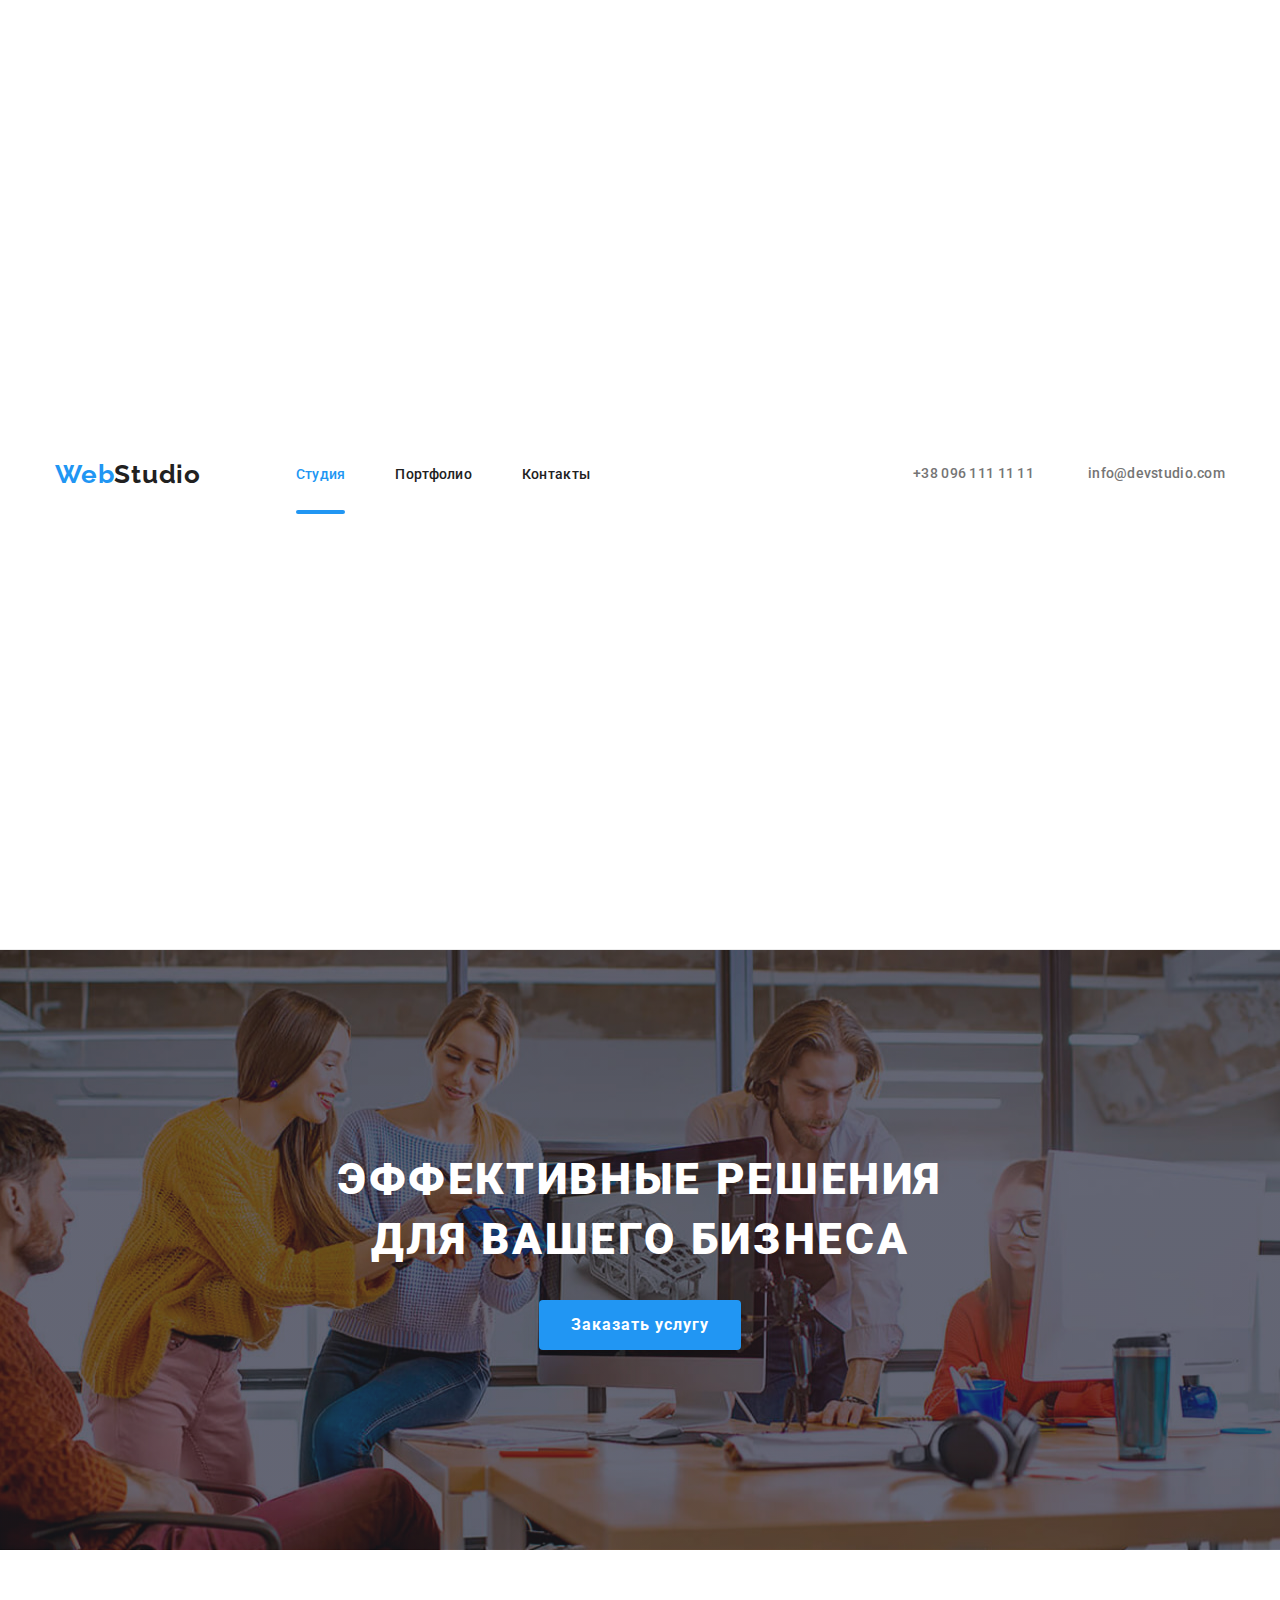
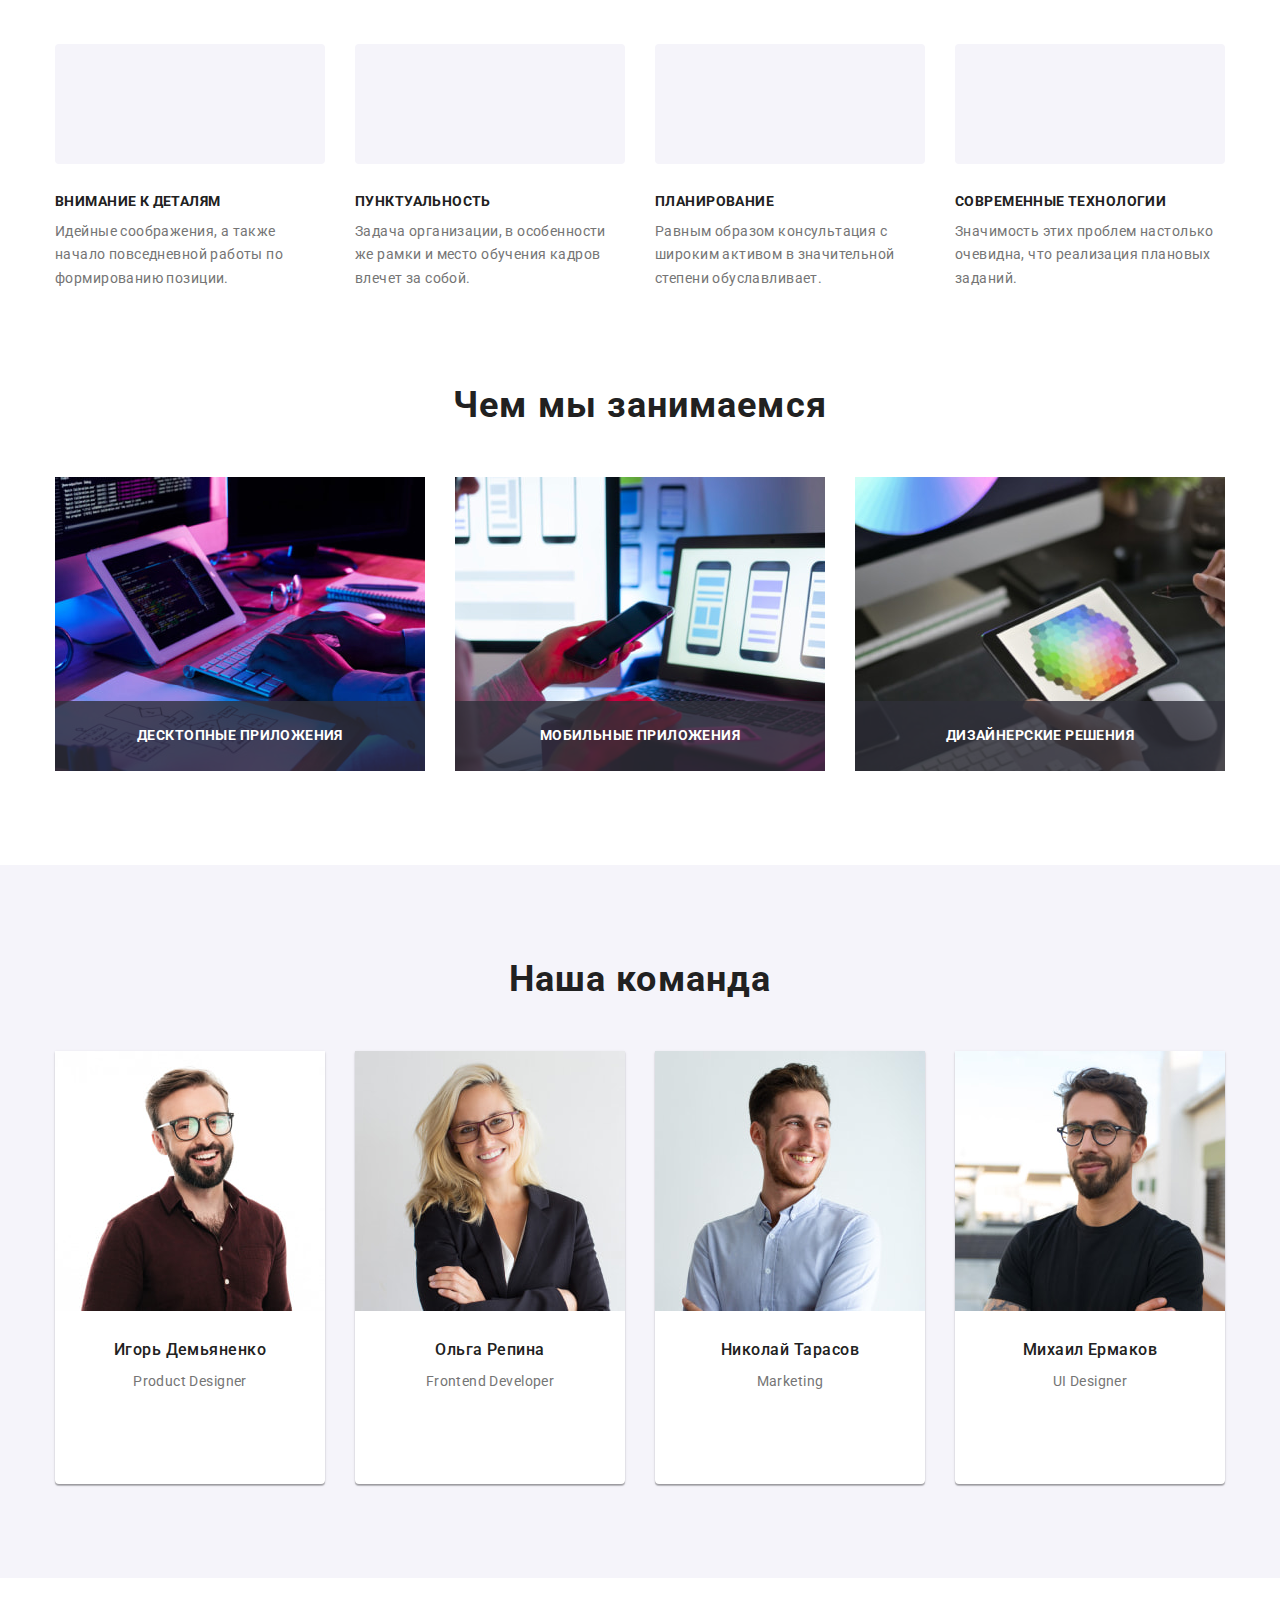
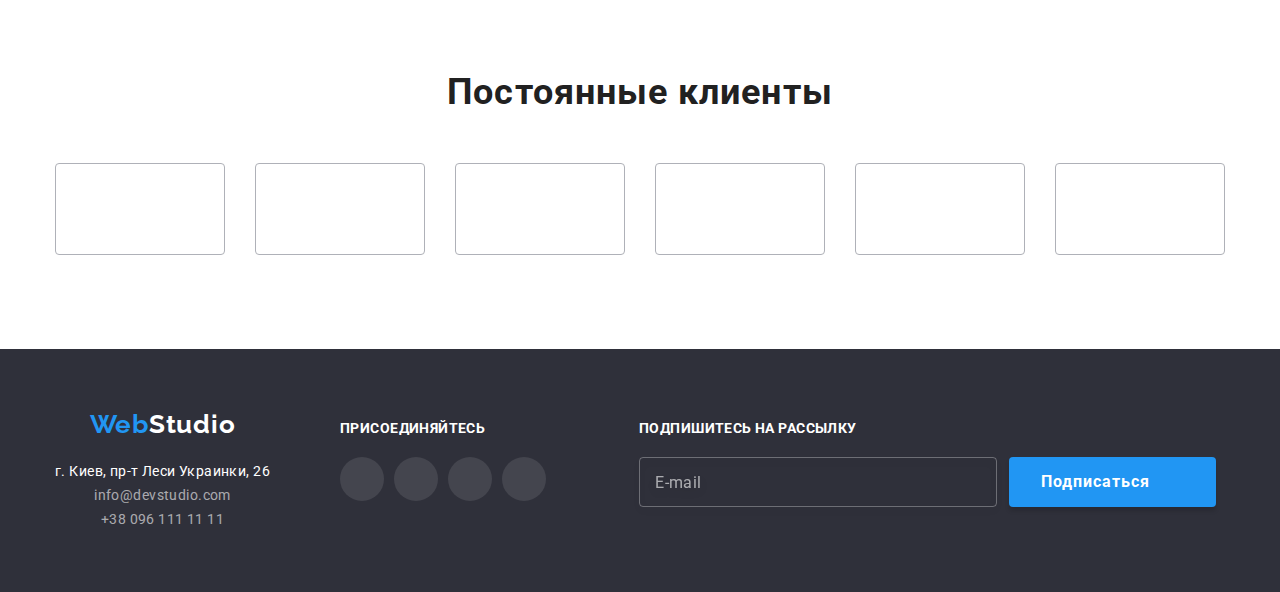
==== commit cd664e77: "fix" ====
--- a/index.html
+++ b/index.html
@@ -17,6 +17,7 @@
     />
     <link rel="stylesheet" href="./css/main.min.css" />
   </head>
+
   <body class="body">
     <!-- шапка  -->
     <header class="page-header">
@@ -207,7 +208,7 @@
                   ./images/designer-desktop.jpg    270w,
                   ./images/designer-desktop@2x.jpg 540w
                 "
-                sizes="(min-width: 1200px) 270px, (min-width: 768px) 354px, (max-width: 480px) 450px, 100%"
+                sizes="(min-width: 1200px) 270px, (min-width: 768px) 354px, (max-width: 480px) 450px, 100vw"
                 src="./images/designer-mobile.jpg"
                 alt="Фото Игорь Демьяненко"
               />
@@ -276,7 +277,7 @@
                   ./images/frontend-developer-desktop.jpg    270w,
                   ./images/frontend-developer-desktop@2x.jpg 540w
                 "
-                sizes="(min-width: 1200px) 270px, (min-width: 768px) 354px, (max-width: 480px) 450px, 100%"
+                sizes="(min-width: 1200px) 270px, (min-width: 768px) 354px, (max-width: 480px) 450px, 100vw"
                 src="./images/frontend-developer-mobile.jpg"
                 alt="Фото Ольга Репина"
               />
@@ -345,7 +346,7 @@
                   ./images/marketing-desktop.jpg    270w,
                   ./images/marketing-desktop@2x.jpg 540w
                 "
-                sizes="(min-width: 1200px) 270px, (min-width: 768px) 354px, (max-width: 480px) 450px, 100%"
+                sizes="(min-width: 1200px) 270px, (min-width: 768px) 354px, (max-width: 480px) 450px, 100vw"
                 src="./images/marketing-mobile.jpg"
                 alt="Фото Николай Тарасов"
               />
@@ -413,7 +414,7 @@
                   ./images/ui-designer-desktop.jpg    270w,
                   ./images/ui-designer-desktop@2x.jpg 540w
                 "
-                sizes="(min-width: 1200px) 270px, (min-width: 768px) 354px, (max-width: 480px) 450px, 100%"
+                sizes="(min-width: 1200px) 270px, (min-width: 768px) 354px, (max-width: 480px) 450px, 100vw"
                 src="./images/ui-designer-mobile.jpg"
                 alt="Фото Михаил Ермаков"
               />
--- a/css/main.min.css
+++ b/css/main.min.css
@@ -1,2 +1,2 @@
-.body{font-family:Roboto,sans-serif;background-color:#fff;color:#757575}@media screen and (min-width: 320px){.body{overflow-x:hidden}}img{display:block;max-width:100%;height:auto}ul{list-style:none;padding:0;margin:0}.visually-hidden{position:absolute;width:1px;height:1px;margin:-1px;border:0;padding:0;white-space:nowrap;-webkit-clip-path:inset(100%);clip-path:inset(100%);clip:rect(0 0 0 0);overflow:hidden}.is-hidden{visibility:hidden;opacity:0;pointer-events:none}.container{width:100%;padding:0 15px;margin:0 auto}@media screen and (min-width: 480px){.container{width:480px}}@media screen and (min-width: 768px){.container{width:768px}}@media screen and (min-width: 1200px){.container{width:1200px}}.section{padding:60px 0}.section--bgc{background-color:#f5f4fa}@media screen and (min-width: 1200px){.section{padding:94px 0}.section--padding-top{padding-top:0}.section--bgc{background-color:#f5f4fa}}.section__title{margin-top:0;margin-bottom:30px;font-weight:700;font-size:28px;line-height:1.178;text-align:center;letter-spacing:0.03em;color:#212121}@media screen and (min-width: 1200px){.section__title{font-size:36px;line-height:1.16}}.logo,.page-header__logo,.footer__logo{display:inline-block;text-decoration:none;font-family:Raleway,sans-serif;font-style:normal;font-weight:700;font-size:26px;line-height:1.19;letter-spacing:0.03em;color:#2196f3}.site-nav{position:relative}.site-nav__item:not(:last-child){margin-right:50px}@media screen and (min-width: 768px){.site-nav{display:-webkit-box;display:-ms-flexbox;display:flex;-webkit-box-align:center;-ms-flex-align:center;align-items:center;position:relative;margin-right:84px}}@media screen and (min-width: 1200px){.site-nav{margin-right:305px}}.site-nav__link{position:relative;font-weight:500;font-size:40px;line-height:1.175;letter-spacing:0.02em;color:#212121;text-decoration:none;-webkit-transition:250ms cubic-bezier(0.4, 0, 0.2, 1);transition:250ms cubic-bezier(0.4, 0, 0.2, 1);-webkit-transition-property:color;transition-property:color}.site-nav__link:hover,.site-nav__link:focus{color:#2196f3}.site-nav__link--current{color:#2196f3}@media screen and (min-width: 768px){.site-nav__link--current::after{content:'';position:absolute;bottom:-28px;left:0;display:block;width:100%;height:4px;background:#2196f3;border-radius:2px}}@media screen and (min-width: 1200px){.site-nav__link--current::after{bottom:-32px}}@media screen and (min-width: 768px){.site-nav__link{font-size:14px;line-height:1.14;letter-spacing:0.02em}}@media screen and (max-width: calc(768px - 1px)){.site-nav__item:not(:last-child){margin-bottom:32px}}@media screen and (max-width: calc(768px - 1px)){.site-nav__item:last-child{margin-bottom:302px}}.main-button,.modal__btn,.hero-button,.subscrb-btn{display:inline-block;min-width:200px;padding:10px 32px;margin-bottom:0;font-weight:700;font-size:16px;line-height:1.87;letter-spacing:0.06em;background-color:#2196f3;color:#fff;cursor:pointer;border:none;-webkit-box-shadow:0px 4px 4px rgba(0,0,0,0.15);box-shadow:0px 4px 4px rgba(0,0,0,0.15);border-radius:4px;-webkit-transition:250ms cubic-bezier(0.4, 0, 0.2, 1);transition:250ms cubic-bezier(0.4, 0, 0.2, 1);-webkit-transition-property:background-color;transition-property:background-color}.main-button:hover,.modal__btn:hover,.hero-button:hover,.subscrb-btn:hover,.main-button:focus,.modal__btn:focus,.hero-button:focus,.subscrb-btn:focus{background-color:#188ce8}.social{display:-webkit-box;display:-ms-flexbox;display:flex;-webkit-box-pack:center;-ms-flex-pack:center;justify-content:center}.social--margin-top{margin-top:16px}.social__item--margin-right:not(:last-child){margin-right:10px}.social__link{display:-webkit-box;display:-ms-flexbox;display:flex;-ms-flex-wrap:wrap;flex-wrap:wrap;-webkit-box-pack:center;-ms-flex-pack:center;justify-content:center;-webkit-box-align:center;-ms-flex-align:center;align-items:center;width:44px;height:44px;background-color:#fff;border-radius:50%;-webkit-transition:250ms cubic-bezier(0.4, 0, 0.2, 1);transition:250ms cubic-bezier(0.4, 0, 0.2, 1);-webkit-transition-property:fill,background-color;transition-property:fill,background-color}.social__link:hover,.social__link:focus{fill:#fff;background-color:#2196f3}.social__link--bgc{background-color:rgba(255,255,255,0.1)}.social__icon{width:20px;height:20px;fill:#afb1b8;-webkit-transition:250ms cubic-bezier(0.4, 0, 0.2, 1);transition:250ms cubic-bezier(0.4, 0, 0.2, 1);-webkit-transition-property:fill;transition-property:fill}.social__link:hover .social__icon,.social__link:focus .social__icon{fill:#fff}.social__icon--big{fill:#fff;-webkit-transition:250ms cubic-bezier(0.4, 0, 0.2, 1);transition:250ms cubic-bezier(0.4, 0, 0.2, 1);-webkit-transition-property:fill;transition-property:fill}.social__icon--big:hover,.social__icon--big:focus{fill:#fff}.backdrop{position:fixed;top:0;left:0;z-index:2;width:100vw;height:100vh;background:rgba(0,0,0,0.2);opacity:1;-webkit-transition:250ms cubic-bezier(0.4, 0, 0.2, 1);transition:250ms cubic-bezier(0.4, 0, 0.2, 1);-webkit-transition-property:opacity;transition-property:opacity;overflow-y:scroll}.modal{position:absolute;top:50%;left:50%;-webkit-transform:translate(-50%, -50%);transform:translate(-50%, -50%);padding:40px;background-color:#fff;-webkit-box-shadow:0px 1px 3px rgba(0,0,0,0.12),0px 1px 1px rgba(0,0,0,0.14),0px 2px 1px rgba(0,0,0,0.2);box-shadow:0px 1px 3px rgba(0,0,0,0.12),0px 1px 1px rgba(0,0,0,0.14),0px 2px 1px rgba(0,0,0,0.2);border-radius:4px;-webkit-transition:250ms cubic-bezier(0.4, 0, 0.2, 1);transition:250ms cubic-bezier(0.4, 0, 0.2, 1);-webkit-transition-property:translate,background-color,-webkit-box-shadow;transition-property:translate,background-color,-webkit-box-shadow;transition-property:translate,background-color,box-shadow;transition-property:translate,background-color,box-shadow,-webkit-box-shadow}@media screen and (max-width: calc(1200px - 1px)){.modal{max-width:450px;min-height:609px}}@media screen and (min-width: 1200px){.modal{width:528px;min-height:581px}}.modal__title{margin:0;margin-bottom:12px;font-weight:700;font-size:20px;line-height:1.5;text-align:center;letter-spacing:0.03em;color:#212121}@media screen and (min-width: 1200px){.modal__title{line-height:1.15}}.btn-close{position:absolute;top:8px;right:8px;display:-webkit-box;display:-ms-flexbox;display:flex;-webkit-box-pack:center;-ms-flex-pack:center;justify-content:center;-webkit-box-align:center;-ms-flex-align:center;align-items:center;width:30px;height:30px;padding:0px;background-color:#fff;border:1px solid rgba(0,0,0,0.1);border-radius:50%;cursor:pointer;-webkit-transition:250ms cubic-bezier(0.4, 0, 0.2, 1);transition:250ms cubic-bezier(0.4, 0, 0.2, 1);-webkit-transition-property:fill;transition-property:fill}.btn-close:hover,.btn-close:focus{fill:#2196f3}.form{display:block}@media screen and (min-width: 1200px){.form{display:-webkit-box;display:-ms-flexbox;display:flex;-webkit-box-orient:vertical;-webkit-box-direction:normal;-ms-flex-direction:column;flex-direction:column;-webkit-box-pack:center;-ms-flex-pack:center;justify-content:center;-webkit-box-align:center;-ms-flex-align:center;align-items:center}}.field{position:relative;display:inline-block;width:100%;font-weight:400;font-size:12px;line-height:1.16;letter-spacing:0.01em;color:#757575}.field__input{width:100%;height:40px;margin-top:4px;padding-left:42px;border:1px solid rgba(33,33,33,0.2);-webkit-box-sizing:border-box;box-sizing:border-box;border-radius:4px;-webkit-transition:250ms cubic-bezier(0.4, 0, 0.2, 1);transition:250ms cubic-bezier(0.4, 0, 0.2, 1);-webkit-transition-property:border-color;transition-property:border-color}@media screen and (min-width: 1200px){.field__input{width:448px}}.field__icon{position:absolute;bottom:11px;left:12px;-webkit-transition:250ms cubic-bezier(0.4, 0, 0.2, 1);transition:250ms cubic-bezier(0.4, 0, 0.2, 1);-webkit-transition-property:fill;transition-property:fill}.field__input:focus,.field__input:focus ~ .field__icon,.field__textarea:focus{border-color:#2196f3;fill:#2196f3;outline:none;cursor:pointer}.form__field:not(:first-child){margin-top:10px}.field__textarea{display:block;resize:none;width:100%;height:120px;margin-top:4px;padding:12px 16px;border:1px solid rgba(33,33,33,0.2);-webkit-box-sizing:border-box;box-sizing:border-box;border-radius:4px;-webkit-transition:250ms cubic-bezier(0.4, 0, 0.2, 1);transition:250ms cubic-bezier(0.4, 0, 0.2, 1);-webkit-transition-property:border-color;transition-property:border-color}@media screen and (min-width: 1200px){.field__textarea{width:448px}}.field__textarea::-webkit-input-placeholder{font-weight:400;font-size:12px;line-height:1.16;letter-spacing:0.01em;color:rgba(117,117,117,0.5)}.field__textarea:-ms-input-placeholder{font-weight:400;font-size:12px;line-height:1.16;letter-spacing:0.01em;color:rgba(117,117,117,0.5)}.field__textarea::-ms-input-placeholder{font-weight:400;font-size:12px;line-height:1.16;letter-spacing:0.01em;color:rgba(117,117,117,0.5)}.field__textarea::placeholder{font-weight:400;font-size:12px;line-height:1.16;letter-spacing:0.01em;color:rgba(117,117,117,0.5)}.checkbox{display:-webkit-box;display:-ms-flexbox;display:flex;-webkit-box-align:center;-ms-flex-align:center;align-items:center;font-weight:400;font-size:12px;line-height:1.16;letter-spacing:0.03em;color:#757575}@media screen and (min-width: 1200px){.checkbox{font-size:14px}}.checkbox__link{position:relative;text-decoration:none;color:#2196f3}.checkbox__link::after{position:absolute;bottom:1px;left:0;content:'';width:100%;height:1px;background-color:#2196f3}.checkbox__icon{display:inline-block;margin-right:8px;width:16px;height:15px;border:2px solid #212121;border-radius:2px;-webkit-transition:250ms cubic-bezier(0.4, 0, 0.2, 1);transition:250ms cubic-bezier(0.4, 0, 0.2, 1);-webkit-transition-property:border-color,background-color,background-image;transition-property:border-color,background-color,background-image}.checkbox__input:checked+.checkbox__icon{border-color:#2196f3;background-color:#2196f3;background-image:url(../images/icon-check.svg);background-position:center;background-repeat:no-repeat;background-size:contain;background-origin:padding-box}.form__checkbox{margin-top:20px}.modal__btn{display:block;margin-top:31px;margin-right:auto;margin-left:auto}.page-header{position:relative;padding:16px 0;border-bottom:1px solid #ececec}@media screen and (min-width: 1200px){.page-header{padding-top:24px;padding-bottom:25px}}@media screen and (min-width: 768px){.page-header__container{display:-webkit-box;display:-ms-flexbox;display:flex;-webkit-box-pack:justify;-ms-flex-pack:justify;justify-content:space-between;-webkit-box-align:center;-ms-flex-align:center;align-items:center}}.header__nav{position:relative}.page-header__logo{display:inline-block}.page-header__logo .logo__studio{color:#212121}.menu__button{position:absolute;right:0;z-index:2;display:-webkit-inline-box;display:-ms-inline-flexbox;display:inline-flex;margin:0;padding:0;border:none;background-color:transparent;-webkit-transition:250ms cubic-bezier(0.4, 0, 0.2, 1);transition:250ms cubic-bezier(0.4, 0, 0.2, 1);-webkit-transition-property:fill;transition-property:fill}.menu__button:hover{fill:#2196f3}@media screen and (min-width: 768px){.menu__button{display:none}}.menu__button.is-open .main__icon-close{display:none}.menu__icon-open{display:none}.menu__button.is-open .menu__icon-open{display:block}.nav-container{background-color:#fff}.nav-container.is-open{display:block}@media screen and (max-width: calc(768px - 1px)){.nav-container{display:none;position:absolute;top:0;left:0;z-index:1;width:100vw;height:100vh;padding:48px 40px}}@media screen and (min-width: 768px){.nav-container{display:-webkit-box;display:-ms-flexbox;display:flex}}@media screen and (min-width: 768px) and (max-width: calc(1200px - 1px)){.nav-contacts{display:-webkit-box;display:-ms-flexbox;display:flex;-webkit-box-orient:vertical;-webkit-box-direction:reverse;-ms-flex-direction:column-reverse;flex-direction:column-reverse;-webkit-box-align:start;-ms-flex-align:start;align-items:flex-start}}@media screen and (min-width: 1200px){.nav-contacts{display:-webkit-box;display:-ms-flexbox;display:flex;-webkit-box-align:center;-ms-flex-align:center;align-items:center}}@media screen and (min-width: 1200px){.nav-contacts__item+.nav-contacts__item{margin-left:30px}}@media screen and (min-width: 768px){.nav-contacts__item{display:-webkit-box;display:-ms-flexbox;display:flex;-webkit-box-align:center;-ms-flex-align:center;align-items:center}}@media screen and (min-width: 768px) and (max-width: calc(1200px - 1px)){.nav-contacts__item:not(:last-child){margin-top:10px}}.nav-contacts__icon{display:none}@media screen and (min-width: 768px){.nav-contacts__icon{display:block;margin-right:8px;fill:currentColor}}.nav-contacts__link{text-decoration:none;font-weight:500;font-size:24px;line-height:1.16;letter-spacing:0.02em;color:#757575;-webkit-transition:250ms cubic-bezier(0.4, 0, 0.2, 1);transition:250ms cubic-bezier(0.4, 0, 0.2, 1);-webkit-transition-property:color,fill;transition-property:color,fill}.nav-contacts__link:hover,.nav-contacts__link:focus{color:#2196f3}.nav-contacts__link--tel{display:block;color:#2196f3;font-size:34px;line-height:1.25;margin-bottom:32px}@media screen and (min-width: 768px){.nav-contacts__link--tel{margin:0px}}.nav-contacts__link--mail{display:block;margin-bottom:64px}@media screen and (min-width: 768px){.nav-contacts__link--mail{margin:0px}}@media screen and (min-width: 768px){.nav-contacts__link{display:-webkit-box;display:-ms-flexbox;display:flex;-webkit-box-align:center;-ms-flex-align:center;align-items:center;line-height:1.14;font-size:12px;line-height:1.16;color:#757575}}@media screen and (min-width: 1200px){.nav-contacts__link{font-size:14px;line-height:1.14}}@media screen and (min-width: 768px){.nav-social{display:none}}.nav-social__item{display:inline}.nav-social__item:not(:last-child)::after{content:'';border-right:1px solid rgba(33,33,33,0.2);margin-left:10px;margin-right:10px}.nav-social__link{text-decoration:none;font-weight:500;font-size:18px;line-height:1.22;letter-spacing:0.02em;color:#2196f3}.hero{text-align:center;margin:0 auto;padding:118px 0;background-image:-webkit-gradient(linear, left top, right top, from(rgba(47,48,58,0.4)), to(rgba(47,48,58,0.4))),url(../images/mobile-bg.jpg);background-image:linear-gradient(to right, rgba(47,48,58,0.4), rgba(47,48,58,0.4)),url(../images/mobile-bg.jpg);color:#fff;background-repeat:no-repeat;background-position:center;background-size:cover}@media (min-device-pixel-ratio: 2), (-webkit-min-device-pixel-ratio: 2), (min-resolution: 192dpi), (min-resolution: 2dppx){.hero{background-image:-webkit-gradient(linear, left top, right top, from(rgba(47,48,58,0.4)), to(rgba(47,48,58,0.4))),url(../images/mobile-bg@2x.jpg);background-image:linear-gradient(to right, rgba(47,48,58,0.4), rgba(47,48,58,0.4)),url(../images/mobile-bg@2x.jpg)}}@media screen and (min-width: 768px){.hero{background-image:-webkit-gradient(linear, left top, right top, from(rgba(47,48,58,0.4)), to(rgba(47,48,58,0.4))),url(../images/tablet-bg.jpg);background-image:linear-gradient(to right, rgba(47,48,58,0.4), rgba(47,48,58,0.4)),url(../images/tablet-bg.jpg)}}@media screen and (min-width: 768px) and (min-device-pixel-ratio: 2), screen and (min-width: 768px) and (-webkit-min-device-pixel-ratio: 2), screen and (min-width: 768px) and (min-resolution: 192dpi), screen and (min-width: 768px) and (min-resolution: 2dppx){.hero{background-image:-webkit-gradient(linear, left top, right top, from(rgba(47,48,58,0.4)), to(rgba(47,48,58,0.4))),url(../images/tablet-bg@2x.jpg);background-image:linear-gradient(to right, rgba(47,48,58,0.4), rgba(47,48,58,0.4)),url(../images/tablet-bg@2x.jpg)}}@media screen and (min-width: 1200px){.hero{padding:200px 0;max-width:1600px;background-image:-webkit-gradient(linear, left top, right top, from(rgba(47,48,58,0.4)), to(rgba(47,48,58,0.4))),url(../images/web-bg.jpg);background-image:linear-gradient(to right, rgba(47,48,58,0.4), rgba(47,48,58,0.4)),url(../images/web-bg.jpg)}}@media screen and (min-width: 1200px) and (min-device-pixel-ratio: 2), screen and (min-width: 1200px) and (-webkit-min-device-pixel-ratio: 2), screen and (min-width: 1200px) and (min-resolution: 192dpi), screen and (min-width: 1200px) and (min-resolution: 2dppx){.hero{background-image:-webkit-gradient(linear, left top, right top, from(rgba(47,48,58,0.4)), to(rgba(47,48,58,0.4))),url(../images/web-bg@2x.jpg);background-image:linear-gradient(to right, rgba(47,48,58,0.4), rgba(47,48,58,0.4)),url(../images/web-bg@2x.jpg)}}.hero__title{font-weight:900;font-size:26px;line-height:1.615;letter-spacing:0.06em;text-transform:uppercase;margin-top:0;margin-bottom:30px;padding:0}@media screen and (min-width: 1200px){.hero__title{font-size:44px;line-height:1.36}}@media screen and (min-width: 768px){.pecularities-list{display:-webkit-box;display:-ms-flexbox;display:flex;-ms-flex-wrap:wrap;flex-wrap:wrap}}@media screen and (min-width: 1200px){.pecularities-list{-ms-flex-wrap:nowrap;flex-wrap:nowrap}}@media screen and (min-width: 768px) and (max-width: calc(1200px - 1px)){.pecularities-list__item{-ms-flex-preferred-size:calc((100% - 2 * 30px) / 2);flex-basis:calc((100% - 2 * 30px) / 2)}.pecularities-list__item:not(:nth-child(2n)){margin-right:30px}}@media screen and (max-width: calc(1200px - 1px)){.pecularities-list__item:not(:nth-last-child(-n+2)){margin-bottom:30px}}@media screen and (min-width: 1200px){.pecularities-list__item{-ms-flex-preferred-size:calc((100% - 3 * 30px) / 4);flex-basis:calc((100% - 3 * 30px) / 4)}.pecularities-list__item:not(:last-child){margin-right:30px}}.pecularities-list__title{margin-top:0;margin-bottom:10px;text-align:center;font-weight:700;font-size:14px;line-height:1.14;letter-spacing:0.03em;text-transform:uppercase;color:#212121}@media screen and (min-width: 768px){.pecularities-list__title{text-align:start}}.pecularities-list__text{margin:0;font-weight:400;font-size:14px;line-height:1.71;letter-spacing:0.03em;color:#757575}.pecularities-list__icon{width:70px;height:70px}.pecularities-list__icon-bg{display:-webkit-box;display:-ms-flexbox;display:flex;-webkit-box-pack:center;-ms-flex-pack:center;justify-content:center;-webkit-box-align:center;-ms-flex-align:center;align-items:center;height:120px;background-color:#f5f4fa;border-radius:4px;margin-bottom:30px}@media screen and (min-width: 768px){.pecularities-list__icon-bg{width:354px}}@media screen and (min-width: 1200px){.pecularities-list__icon-bg{width:270px}}.about{display:none}@media screen and (min-width: 1200px){.about{display:block}}.about-list{display:-webkit-box;display:-ms-flexbox;display:flex;position:relative}.about-list__item{position:relative;-ms-flex-preferred-size:calc((100% - 2 * 30px) / 3);flex-basis:calc((100% - 2 * 30px) / 3)}.about-list__item:not(:last-child){margin-right:30px}.about-list__text{position:absolute;bottom:0;left:0;display:-webkit-box;display:-ms-flexbox;display:flex;-webkit-box-pack:center;-ms-flex-pack:center;justify-content:center;-webkit-box-align:center;-ms-flex-align:center;align-items:center;width:100%;height:70px;font-weight:700;font-size:14px;line-height:1.14;text-align:center;letter-spacing:0.03em;text-transform:uppercase;color:#fff;background:rgba(47,48,58,0.8);margin:0}@media screen and (min-width: 768px){.team-list{display:-webkit-box;display:-ms-flexbox;display:flex;-ms-flex-wrap:wrap;flex-wrap:wrap}}@media screen and (min-width: 1200px){.team-list{-ms-flex-wrap:nowrap;flex-wrap:nowrap}}.team-list__item{background:#fff;-webkit-box-shadow:0px 1px 3px rgba(0,0,0,0.12),0px 1px 1px rgba(0,0,0,0.14),0px 2px 1px rgba(0,0,0,0.2);box-shadow:0px 1px 3px rgba(0,0,0,0.12),0px 1px 1px rgba(0,0,0,0.14),0px 2px 1px rgba(0,0,0,0.2);border-radius:0px 0px 4px 4px}@media screen and (max-width: calc(768px - 1px)){.team-list__item:not(:last-child){margin-bottom:30px}}@media screen and (min-width: 768px) and (max-width: calc(1200px - 1px)){.team-list__item:not(:nth-last-child(-n+2)){margin-bottom:30px}.team-list__item:not(:nth-child(2n)){margin-right:30px}}@media screen and (min-width: 1200px){.team-list__item{-ms-flex-preferred-size:calc((100% - 3 * 30px) / 4);flex-basis:calc((100% - 3 * 30px) / 4)}.team-list__item:not(:last-child){margin-right:30px}}.team-content{text-align:center;padding-top:30px;padding-bottom:24px}@media screen and (min-width: 1200px){.team-content{padding:30px 32px}}.team-content__title{margin:0;font-weight:500;font-size:16px;line-height:1.18;letter-spacing:0.03em;color:#212121}.team-content__text{margin-top:10px;margin-bottom:0;font-weight:400;font-size:16px;line-height:1.18;letter-spacing:0.03em;color:#757575}@media screen and (min-width: 1200px){.team-content__text{font-size:14px;line-height:1.71}}.clients{display:-webkit-box;display:-ms-flexbox;display:flex;-ms-flex-wrap:wrap;flex-wrap:wrap;-webkit-box-pack:center;-ms-flex-pack:center;justify-content:center;margin-right:-30px;margin-bottom:-30px}@media screen and (min-width: 1200px){.clients{-ms-flex-wrap:nowrap;flex-wrap:nowrap}}.clients__item{width:100%;height:92px}@media screen and (max-width: calc(768px - 1px)){.clients__item{-ms-flex-preferred-size:calc((100% - 2 * 30px) / 2);flex-basis:calc((100% - 2 * 30px) / 2);margin-right:30px;margin-bottom:30px}}@media screen and (min-width: 768px) and (max-width: calc(1200px - 1px)){.clients__item{-ms-flex-preferred-size:calc((100% - 3 * 30px) / 3);flex-basis:calc((100% - 3 * 30px) / 3);margin-right:30px;margin-bottom:30px}}.clients__link{display:-webkit-box;display:-ms-flexbox;display:flex;-webkit-box-pack:center;-ms-flex-pack:center;justify-content:center;-webkit-box-align:center;-ms-flex-align:center;align-items:center;height:92px;border:1px solid #afb1b8;border-radius:4px;-webkit-transition:250ms cubic-bezier(0.4, 0, 0.2, 1);transition:250ms cubic-bezier(0.4, 0, 0.2, 1);-webkit-transition-property:fill,border-color;transition-property:fill,border-color}.clients__link:hover,.clients__link:focus{fill:#2196f3;border-color:#2196f3}@media screen and (min-width: 1200px){.clients__link{width:170px;height:90px}}.clients__icon{fill:#afb1b8;-webkit-transition:250ms cubic-bezier(0.4, 0, 0.2, 1);transition:250ms cubic-bezier(0.4, 0, 0.2, 1);-webkit-transition-property:fill;transition-property:fill}.clients__link:hover .clients__icon,.clients__link:focus .clients__icon{fill:#2196f3}.filters{display:-webkit-box;display:-ms-flexbox;display:flex}.filters--margin-bottom{margin-bottom:40px}@media screen and (min-width: 768px){.filters--margin-bottom{margin-bottom:30px}}@media screen and (min-width: 1200px){.filters--margin-bottom{margin-bottom:50px}}@media screen and (max-width: calc(768px - 1px)){.filters{-ms-flex-wrap:wrap;flex-wrap:wrap;-webkit-box-pack:start;-ms-flex-pack:start;justify-content:start}}@media screen and (min-width: 768px){.filters{-webkit-box-pack:center;-ms-flex-pack:center;justify-content:center}}.filters__item:not(:last-child){margin-right:8px}@media screen and (max-width: calc(768px - 1px)){.filters__item:not(:nth-child(-n+3)){margin-top:15px}}.filters__button{font-weight:500;font-size:16px;line-height:1.62;text-align:center;letter-spacing:0.03em;background-color:#f5f4fa;color:#212121;border:none;border-radius:4px;padding:6px 22px;-webkit-transition:250ms cubic-bezier(0.4, 0, 0.2, 1);transition:250ms cubic-bezier(0.4, 0, 0.2, 1);-webkit-transition-property:background-color,color,-webkit-box-shadow;transition-property:background-color,color,-webkit-box-shadow;transition-property:background-color,color,box-shadow;transition-property:background-color,color,box-shadow,-webkit-box-shadow}.filters__button:hover,.filters__button:focus{background-color:#2196f3;color:#fff;cursor:pointer;-webkit-box-shadow:0px 3px 1px rgba(0,0,0,0.1),0px 1px 2px rgba(0,0,0,0.08),0px 2px 2px rgba(0,0,0,0.12);box-shadow:0px 3px 1px rgba(0,0,0,0.1),0px 1px 2px rgba(0,0,0,0.08),0px 2px 2px rgba(0,0,0,0.12)}@media screen and (min-width: 768px){.projects{display:-webkit-box;display:-ms-flexbox;display:flex;-ms-flex-wrap:wrap;flex-wrap:wrap;margin-right:calc(-1 * 30px);margin-bottom:calc(-1 * 30px)}}.projects__item--margin{margin-bottom:30px}@media screen and (min-width: 768px){.projects__item{width:354px;-ms-flex-preferred-size:calc((100% - 2 * 30px) / 2);flex-basis:calc((100% - 2 * 30px) / 2)}.projects__item--margin{margin-right:30px}}@media screen and (min-width: 1200px){.projects__item{-ms-flex-preferred-size:calc((100% - 3 * 30px) / 3);flex-basis:calc((100% - 3 * 30px) / 3)}.projects__item--margin{margin-bottom:30px}}.projects__link{display:-webkit-box;display:-ms-flexbox;display:flex;-webkit-box-orient:vertical;-webkit-box-direction:normal;-ms-flex-direction:column;flex-direction:column;height:100%;text-decoration:none;margin:0;padding:0;-webkit-transition:250ms cubic-bezier(0.4, 0, 0.2, 1);transition:250ms cubic-bezier(0.4, 0, 0.2, 1);-webkit-transition-property:-webkit-box-shadow;transition-property:-webkit-box-shadow;transition-property:box-shadow;transition-property:box-shadow, -webkit-box-shadow}.projects__link:hover{-webkit-box-shadow:0px 1px 1px rgba(0,0,0,0.12),0px 4px 4px rgba(0,0,0,0.06),1px 4px 6px rgba(0,0,0,0.16);box-shadow:0px 1px 1px rgba(0,0,0,0.12),0px 4px 4px rgba(0,0,0,0.06),1px 4px 6px rgba(0,0,0,0.16)}.projects-content{-webkit-box-flex:1;-ms-flex-positive:1;flex-grow:1;padding:20px 24px;border-right:1px solid #eeeeee;border-bottom:1px solid #eeeeee;border-left:1px solid #eeeeee}.projects-content__title{margin:0;padding:0;font-weight:700;font-size:18px;line-height:2;letter-spacing:0.06em;color:#212121}.projects-content__text{margin-top:4px;margin-bottom:0;font-weight:400;font-size:16px;line-height:1.87;letter-spacing:0.03em;color:#757575}.projects-card-thumb{position:relative;overflow:hidden}.projects-overlay{position:absolute;top:0;left:0;width:100%;height:100%;background:rgba(33,150,243,0.9);-webkit-transform:translateY(100%);transform:translateY(100%);-webkit-transition:250ms cubic-bezier(0.4, 0, 0.2, 1);transition:250ms cubic-bezier(0.4, 0, 0.2, 1);-webkit-transition-property:-webkit-transform;transition-property:-webkit-transform;transition-property:transform;transition-property:transform, -webkit-transform}.projects__link:hover .projects-overlay,.projects__link:focus .projects-overlay{-webkit-transform:translateY(0);transform:translateY(0)}.projects-overlay__text{position:absolute;top:0;left:0;padding:63px 24px;margin:0;font-weight:400;font-size:18px;line-height:1.55;letter-spacing:0.03em;color:#fff}.footer{padding:60px 0;background-color:#2f303a;color:#fff}@media screen and (min-width: 1200px){.page-footer__container{display:-webkit-box;display:-ms-flexbox;display:flex;-webkit-box-align:baseline;-ms-flex-align:baseline;align-items:baseline}}.footer__wrapper{margin-bottom:60px}@media screen and (min-width: 768px){.footer__wrapper{display:-webkit-box;display:-ms-flexbox;display:flex;-ms-flex-pack:distribute;justify-content:space-around;-webkit-box-align:baseline;-ms-flex-align:baseline;align-items:baseline}}.footer-contacts{text-align:center;margin-bottom:60px}@media screen and (min-width: 768px){.footer-contacts{margin:0}}@media screen and (min-width: 1200px){.footer-contacts{display:-webkit-box;display:-ms-flexbox;display:flex;-webkit-box-orient:vertical;-webkit-box-direction:normal;-ms-flex-direction:column;flex-direction:column;-webkit-box-flex:1;-ms-flex-positive:1;flex-grow:1}}.footer__logo{margin-bottom:20px}.footer__logo .logo__studio{color:#fff}.addres{font-style:normal;font-weight:400;font-size:14px;line-height:1.71;letter-spacing:0.03em}.addres__item__item:not(:last-child){margin-bottom:9px}.addres__item__item:first-child{margin-bottom:6px}.addres__contacts{display:block;color:rgba(255,255,255,0.6);text-decoration:none;-webkit-transition:250ms cubic-bezier(0.4, 0, 0.2, 1);transition:250ms cubic-bezier(0.4, 0, 0.2, 1);-webkit-transition-property:color;transition-property:color}.addres__contacts--white{color:#fff}.addres__contacts:hover,.addres__contacts:focus{color:#2196f3}@media screen and (max-width: calc(1200px - 1px)){.footer-network{text-align:center}}@media screen and (min-width: 1200px){.footer-network{display:-webkit-box;display:-ms-flexbox;display:flex;-webkit-box-orient:vertical;-webkit-box-direction:normal;-ms-flex-direction:column;flex-direction:column;-webkit-box-align:start;-ms-flex-align:start;align-items:start;margin-left:70px}}.footer-network__text{padding:0;margin:0;margin-bottom:20px;font-weight:700;font-size:14px;line-height:1.14;letter-spacing:0.03em;text-transform:uppercase;color:#fff}@media screen and (max-width: calc(1200px - 1px)){.subscrb{text-align:center}}@media screen and (min-width: 1200px){.subscrb{margin-left:93px}}@media screen and (min-width: 768px) and (max-width: calc(1200px - 1px)){.subscrb-form{display:-webkit-box;display:-ms-flexbox;display:flex;-webkit-box-orient:vertical;-webkit-box-direction:normal;-ms-flex-direction:column;flex-direction:column;-webkit-box-align:center;-ms-flex-align:center;align-items:center}}@media screen and (min-width: 1200px){.subscrb-form{display:-webkit-box;display:-ms-flexbox;display:flex}}.subscrb-input{width:100%;height:50px;margin-bottom:20px;padding:15px;background:transparent;border:1px solid rgba(255,255,255,0.3);-webkit-box-sizing:border-box;box-sizing:border-box;-webkit-filter:drop-shadow(0px 4px 4px rgba(0,0,0,0.15));filter:drop-shadow(0px 4px 4px rgba(0,0,0,0.15));border-radius:4px;color:#fff;-webkit-transition:250ms cubic-bezier(0.4, 0, 0.2, 1);transition:250ms cubic-bezier(0.4, 0, 0.2, 1);-webkit-transition-property:border-color,outline;transition-property:border-color,outline}@media screen and (min-width: 768px){.subscrb-input{width:450px}}@media screen and (min-width: 1200px){.subscrb-input{width:358px;margin-bottom:0}}.subscrb-input:focus{border-color:#2196f3;outline:none}.subscrb-input::-webkit-input-placeholder{font-weight:400;font-size:16px;line-height:1.25;letter-spacing:0.03em;color:rgba(255,255,255,0.6)}.subscrb-input:-ms-input-placeholder{font-weight:400;font-size:16px;line-height:1.25;letter-spacing:0.03em;color:rgba(255,255,255,0.6)}.subscrb-input::-ms-input-placeholder{font-weight:400;font-size:16px;line-height:1.25;letter-spacing:0.03em;color:rgba(255,255,255,0.6)}.subscrb-input::placeholder{font-weight:400;font-size:16px;line-height:1.25;letter-spacing:0.03em;color:rgba(255,255,255,0.6)}.subscrb-input:not(:placeholder-shown){color:rgba(255,255,255,0.6)}@media screen and (min-width: 1200px){.subscrb-btn{display:-webkit-box;display:-ms-flexbox;display:flex;-webkit-box-pack:center;-ms-flex-pack:center;justify-content:center;-webkit-box-align:center;-ms-flex-align:center;align-items:center;margin:0;margin-left:12px}}.subscrb-btn__icon{margin-left:10px}
+.body{font-family:Roboto,sans-serif;background-color:#fff;color:#757575}@media screen and (min-width: 320px){.body{overflow-x:hidden}}img{display:block;max-width:100%;height:auto}ul{list-style:none;padding:0;margin:0}.visually-hidden{position:absolute;width:1px;height:1px;margin:-1px;border:0;padding:0;white-space:nowrap;-webkit-clip-path:inset(100%);clip-path:inset(100%);clip:rect(0 0 0 0);overflow:hidden}.is-hidden{visibility:hidden;opacity:0;pointer-events:none}.container{width:100%;padding:0 15px;margin:0 auto}@media screen and (min-width: 480px){.container{width:480px}}@media screen and (min-width: 768px){.container{width:768px}}@media screen and (min-width: 1200px){.container{width:1200px}}.section{padding:60px 0}.section--bgc{background-color:#f5f4fa}@media screen and (min-width: 1200px){.section{padding:94px 0}.section--padding-top{padding-top:0}.section--bgc{background-color:#f5f4fa}}.section__title{margin-top:0;margin-bottom:30px;font-weight:700;font-size:28px;line-height:1.178;text-align:center;letter-spacing:0.03em;color:#212121}@media screen and (min-width: 1200px){.section__title{font-size:36px;line-height:1.16;margin-bottom:50px}}.logo,.page-header__logo,.footer__logo{display:inline-block;text-decoration:none;font-family:Raleway,sans-serif;font-style:normal;font-weight:700;font-size:26px;line-height:1.19;letter-spacing:0.03em;color:#2196f3}.site-nav{position:relative}.site-nav__item:not(:last-child){margin-right:50px}@media screen and (min-width: 768px){.site-nav{display:-webkit-box;display:-ms-flexbox;display:flex;-webkit-box-align:center;-ms-flex-align:center;align-items:center;position:relative;margin-right:84px}}@media screen and (min-width: 1200px){.site-nav{margin-right:305px}}.site-nav__link{position:relative;font-weight:500;font-size:40px;line-height:1.175;letter-spacing:0.02em;color:#212121;text-decoration:none;-webkit-transition:250ms cubic-bezier(0.4, 0, 0.2, 1);transition:250ms cubic-bezier(0.4, 0, 0.2, 1);-webkit-transition-property:color;transition-property:color}.site-nav__link:hover,.site-nav__link:focus{color:#2196f3}.site-nav__link--current{color:#2196f3}@media screen and (min-width: 768px){.site-nav__link--current::after{content:'';position:absolute;bottom:-28px;left:0;display:block;width:100%;height:4px;background:#2196f3;border-radius:2px}}@media screen and (min-width: 1200px){.site-nav__link--current::after{bottom:-32px}}@media screen and (min-width: 768px){.site-nav__link{font-size:14px;line-height:1.14;letter-spacing:0.02em}}@media screen and (max-width: calc(768px - 1px)){.site-nav__item:not(:last-child){margin-bottom:32px}}@media screen and (max-width: calc(768px - 1px)){.site-nav__item:last-child{margin-bottom:302px}}.main-button,.modal__btn,.hero-button,.subscrb-btn{display:inline-block;min-width:200px;padding:10px 32px;margin-bottom:0;font-weight:700;font-size:16px;line-height:1.87;letter-spacing:0.06em;background-color:#2196f3;color:#fff;cursor:pointer;border:none;-webkit-box-shadow:0px 4px 4px rgba(0,0,0,0.15);box-shadow:0px 4px 4px rgba(0,0,0,0.15);border-radius:4px;-webkit-transition:250ms cubic-bezier(0.4, 0, 0.2, 1);transition:250ms cubic-bezier(0.4, 0, 0.2, 1);-webkit-transition-property:background-color;transition-property:background-color}.main-button:hover,.modal__btn:hover,.hero-button:hover,.subscrb-btn:hover,.main-button:focus,.modal__btn:focus,.hero-button:focus,.subscrb-btn:focus{background-color:#188ce8}.social{display:-webkit-box;display:-ms-flexbox;display:flex;-webkit-box-pack:center;-ms-flex-pack:center;justify-content:center}.social--margin-top{margin-top:16px}.social__item--margin-right:not(:last-child){margin-right:10px}.social__link{display:-webkit-box;display:-ms-flexbox;display:flex;-ms-flex-wrap:wrap;flex-wrap:wrap;-webkit-box-pack:center;-ms-flex-pack:center;justify-content:center;-webkit-box-align:center;-ms-flex-align:center;align-items:center;width:44px;height:44px;background-color:#fff;border-radius:50%;-webkit-transition:250ms cubic-bezier(0.4, 0, 0.2, 1);transition:250ms cubic-bezier(0.4, 0, 0.2, 1);-webkit-transition-property:fill,background-color;transition-property:fill,background-color}.social__link:hover,.social__link:focus{fill:#fff;background-color:#2196f3}.social__link--bgc{background-color:rgba(255,255,255,0.1)}.social__icon{width:20px;height:20px;fill:#afb1b8;-webkit-transition:250ms cubic-bezier(0.4, 0, 0.2, 1);transition:250ms cubic-bezier(0.4, 0, 0.2, 1);-webkit-transition-property:fill;transition-property:fill}.social__link:hover .social__icon,.social__link:focus .social__icon{fill:#fff}.social__icon--big{fill:#fff;-webkit-transition:250ms cubic-bezier(0.4, 0, 0.2, 1);transition:250ms cubic-bezier(0.4, 0, 0.2, 1);-webkit-transition-property:fill;transition-property:fill}.social__icon--big:hover,.social__icon--big:focus{fill:#fff}.backdrop{position:fixed;top:0;left:0;z-index:2;width:100vw;height:100vh;background:rgba(0,0,0,0.2);opacity:1;-webkit-transition:250ms cubic-bezier(0.4, 0, 0.2, 1);transition:250ms cubic-bezier(0.4, 0, 0.2, 1);-webkit-transition-property:opacity;transition-property:opacity;overflow-y:scroll}.modal{position:absolute;top:50%;left:50%;-webkit-transform:translate(-50%, -50%);transform:translate(-50%, -50%);padding:40px;background-color:#fff;-webkit-box-shadow:0px 1px 3px rgba(0,0,0,0.12),0px 1px 1px rgba(0,0,0,0.14),0px 2px 1px rgba(0,0,0,0.2);box-shadow:0px 1px 3px rgba(0,0,0,0.12),0px 1px 1px rgba(0,0,0,0.14),0px 2px 1px rgba(0,0,0,0.2);border-radius:4px;-webkit-transition:250ms cubic-bezier(0.4, 0, 0.2, 1);transition:250ms cubic-bezier(0.4, 0, 0.2, 1);-webkit-transition-property:translate,background-color,-webkit-box-shadow;transition-property:translate,background-color,-webkit-box-shadow;transition-property:translate,background-color,box-shadow;transition-property:translate,background-color,box-shadow,-webkit-box-shadow}@media screen and (max-width: calc(1200px - 1px)){.modal{max-width:450px;min-height:609px}}@media screen and (min-width: 1200px){.modal{width:528px;min-height:581px}}.modal__title{margin:0;margin-bottom:12px;font-weight:700;font-size:20px;line-height:1.5;text-align:center;letter-spacing:0.03em;color:#212121}@media screen and (min-width: 1200px){.modal__title{line-height:1.15}}.btn-close{position:absolute;top:8px;right:8px;display:-webkit-box;display:-ms-flexbox;display:flex;-webkit-box-pack:center;-ms-flex-pack:center;justify-content:center;-webkit-box-align:center;-ms-flex-align:center;align-items:center;width:30px;height:30px;padding:0px;background-color:#fff;border:1px solid rgba(0,0,0,0.1);border-radius:50%;cursor:pointer;-webkit-transition:250ms cubic-bezier(0.4, 0, 0.2, 1);transition:250ms cubic-bezier(0.4, 0, 0.2, 1);-webkit-transition-property:fill;transition-property:fill}.btn-close:hover,.btn-close:focus{fill:#2196f3}.form{display:block}@media screen and (min-width: 1200px){.form{display:-webkit-box;display:-ms-flexbox;display:flex;-webkit-box-orient:vertical;-webkit-box-direction:normal;-ms-flex-direction:column;flex-direction:column;-webkit-box-pack:center;-ms-flex-pack:center;justify-content:center;-webkit-box-align:center;-ms-flex-align:center;align-items:center}}.field{position:relative;display:inline-block;width:100%;font-weight:400;font-size:12px;line-height:1.16;letter-spacing:0.01em;color:#757575}.field__input{width:100%;height:40px;margin-top:4px;padding-left:42px;border:1px solid rgba(33,33,33,0.2);-webkit-box-sizing:border-box;box-sizing:border-box;border-radius:4px;-webkit-transition:250ms cubic-bezier(0.4, 0, 0.2, 1);transition:250ms cubic-bezier(0.4, 0, 0.2, 1);-webkit-transition-property:border-color;transition-property:border-color}@media screen and (min-width: 1200px){.field__input{width:448px}}.field__icon{position:absolute;bottom:11px;left:12px;-webkit-transition:250ms cubic-bezier(0.4, 0, 0.2, 1);transition:250ms cubic-bezier(0.4, 0, 0.2, 1);-webkit-transition-property:fill;transition-property:fill}.field__input:focus,.field__input:focus ~ .field__icon,.field__textarea:focus{border-color:#2196f3;fill:#2196f3;outline:none;cursor:pointer}.form__field:not(:first-child){margin-top:10px}.field__textarea{display:block;resize:none;width:100%;height:120px;margin-top:4px;padding:12px 16px;border:1px solid rgba(33,33,33,0.2);-webkit-box-sizing:border-box;box-sizing:border-box;border-radius:4px;-webkit-transition:250ms cubic-bezier(0.4, 0, 0.2, 1);transition:250ms cubic-bezier(0.4, 0, 0.2, 1);-webkit-transition-property:border-color;transition-property:border-color}@media screen and (min-width: 1200px){.field__textarea{width:448px}}.field__textarea::-webkit-input-placeholder{font-weight:400;font-size:12px;line-height:1.16;letter-spacing:0.01em;color:rgba(117,117,117,0.5)}.field__textarea:-ms-input-placeholder{font-weight:400;font-size:12px;line-height:1.16;letter-spacing:0.01em;color:rgba(117,117,117,0.5)}.field__textarea::-ms-input-placeholder{font-weight:400;font-size:12px;line-height:1.16;letter-spacing:0.01em;color:rgba(117,117,117,0.5)}.field__textarea::placeholder{font-weight:400;font-size:12px;line-height:1.16;letter-spacing:0.01em;color:rgba(117,117,117,0.5)}.checkbox{display:-webkit-box;display:-ms-flexbox;display:flex;-webkit-box-align:center;-ms-flex-align:center;align-items:center;font-weight:400;font-size:12px;line-height:1.16;letter-spacing:0.03em;color:#757575}@media screen and (min-width: 1200px){.checkbox{font-size:14px}}.checkbox__link{position:relative;text-decoration:none;color:#2196f3}.checkbox__link::after{position:absolute;bottom:1px;left:0;content:'';width:100%;height:1px;background-color:#2196f3}.checkbox__icon{display:inline-block;margin-right:8px;width:16px;height:15px;border:2px solid #212121;border-radius:2px;-webkit-transition:250ms cubic-bezier(0.4, 0, 0.2, 1);transition:250ms cubic-bezier(0.4, 0, 0.2, 1);-webkit-transition-property:border-color,background-color,background-image;transition-property:border-color,background-color,background-image}.checkbox__input:checked+.checkbox__icon{border-color:#2196f3;background-color:#2196f3;background-image:url(../images/icon-check.svg);background-position:center;background-repeat:no-repeat;background-size:contain;background-origin:padding-box}.form__checkbox{margin-top:20px}.modal__btn{display:block;margin-top:31px;margin-right:auto;margin-left:auto}.page-header{position:relative;padding:16px 0;border-bottom:1px solid #ececec}@media screen and (min-width: 1200px){.page-header{padding-top:24px;padding-bottom:25px}}@media screen and (min-width: 768px){.page-header__container{display:-webkit-box;display:-ms-flexbox;display:flex;-webkit-box-pack:justify;-ms-flex-pack:justify;justify-content:space-between;-webkit-box-align:center;-ms-flex-align:center;align-items:center}}.header__nav{position:relative}.page-header__logo{display:inline-block}.page-header__logo .logo__studio{color:#212121}.menu__button{position:absolute;right:0;z-index:2;display:-webkit-inline-box;display:-ms-inline-flexbox;display:inline-flex;margin:0;padding:0;border:none;background-color:transparent;-webkit-transition:250ms cubic-bezier(0.4, 0, 0.2, 1);transition:250ms cubic-bezier(0.4, 0, 0.2, 1);-webkit-transition-property:fill;transition-property:fill}.menu__button:hover{fill:#2196f3}@media screen and (min-width: 768px){.menu__button{display:none}}.menu__button.is-open .main__icon-close{display:none}.menu__icon-open{display:none}.menu__button.is-open .menu__icon-open{display:block}.nav-container{background-color:#fff}.nav-container.is-open{display:block}@media screen and (min-height: 768px){.nav-container{height:100vh}}@media screen and (max-width: calc(768px - 1px)){.nav-container{display:none;position:absolute;top:0;left:0;z-index:1;width:100vw;padding:48px 40px}}@media screen and (min-width: 768px){.nav-container{display:-webkit-box;display:-ms-flexbox;display:flex}}@media screen and (min-width: 768px) and (max-width: calc(1200px - 1px)){.nav-contacts{display:-webkit-box;display:-ms-flexbox;display:flex;-webkit-box-orient:vertical;-webkit-box-direction:reverse;-ms-flex-direction:column-reverse;flex-direction:column-reverse;-webkit-box-align:start;-ms-flex-align:start;align-items:flex-start}}@media screen and (min-width: 1200px){.nav-contacts{display:-webkit-box;display:-ms-flexbox;display:flex;-webkit-box-align:center;-ms-flex-align:center;align-items:center}}@media screen and (min-width: 1200px){.nav-contacts__item+.nav-contacts__item{margin-left:30px}}@media screen and (min-width: 768px){.nav-contacts__item{display:-webkit-box;display:-ms-flexbox;display:flex;-webkit-box-align:center;-ms-flex-align:center;align-items:center}}@media screen and (min-width: 768px) and (max-width: calc(1200px - 1px)){.nav-contacts__item:not(:last-child){margin-top:10px}}.nav-contacts__icon{display:none}@media screen and (min-width: 768px){.nav-contacts__icon{display:block;margin-right:8px;fill:currentColor}}.nav-contacts__link{text-decoration:none;font-weight:500;font-size:24px;line-height:1.16;letter-spacing:0.02em;color:#757575;-webkit-transition:250ms cubic-bezier(0.4, 0, 0.2, 1);transition:250ms cubic-bezier(0.4, 0, 0.2, 1);-webkit-transition-property:color,fill;transition-property:color,fill}.nav-contacts__link:hover,.nav-contacts__link:focus{color:#2196f3}.nav-contacts__link--tel{display:block;color:#2196f3;font-size:34px;line-height:1.25;margin-bottom:32px}@media screen and (max-width: 380px){.nav-contacts__link--tel{font-size:27px}}@media screen and (min-width: 768px){.nav-contacts__link--tel{margin:0px}}.nav-contacts__link--mail{display:block;margin-bottom:64px}@media screen and (min-width: 768px){.nav-contacts__link--mail{margin:0px}}@media screen and (min-width: 768px){.nav-contacts__link{display:-webkit-box;display:-ms-flexbox;display:flex;-webkit-box-align:center;-ms-flex-align:center;align-items:center;line-height:1.14;font-size:12px;line-height:1.16;color:#757575}}@media screen and (min-width: 1200px){.nav-contacts__link{font-size:14px;line-height:1.14}}@media screen and (min-width: 768px){.nav-social{display:none}}.nav-social__item{display:inline-block}.nav-social__item:not(:last-child)::after{content:"";border-right:1px solid rgba(33,33,33,0.2);margin-left:10px;margin-right:10px}.nav-social__link{text-decoration:none;font-weight:500;font-size:18px;line-height:1.22;letter-spacing:0.02em;color:#2196f3}@media screen and (max-width: 450px){.nav-social__link{font-size:10px}}.hero{text-align:center;margin:0 auto;padding:118px 0;background-image:-webkit-gradient(linear, left top, right top, from(rgba(47,48,58,0.4)), to(rgba(47,48,58,0.4))),url(../images/mobile-bg.jpg);background-image:linear-gradient(to right, rgba(47,48,58,0.4), rgba(47,48,58,0.4)),url(../images/mobile-bg.jpg);color:#fff;background-repeat:no-repeat;background-position:center;background-size:cover}@media (min-device-pixel-ratio: 2), (-webkit-min-device-pixel-ratio: 2), (min-resolution: 192dpi), (min-resolution: 2dppx){.hero{background-image:-webkit-gradient(linear, left top, right top, from(rgba(47,48,58,0.4)), to(rgba(47,48,58,0.4))),url(../images/mobile-bg@2x.jpg);background-image:linear-gradient(to right, rgba(47,48,58,0.4), rgba(47,48,58,0.4)),url(../images/mobile-bg@2x.jpg)}}@media screen and (min-width: 768px){.hero{background-image:-webkit-gradient(linear, left top, right top, from(rgba(47,48,58,0.4)), to(rgba(47,48,58,0.4))),url(../images/tablet-bg.jpg);background-image:linear-gradient(to right, rgba(47,48,58,0.4), rgba(47,48,58,0.4)),url(../images/tablet-bg.jpg)}}@media screen and (min-width: 768px) and (min-device-pixel-ratio: 2), screen and (min-width: 768px) and (-webkit-min-device-pixel-ratio: 2), screen and (min-width: 768px) and (min-resolution: 192dpi), screen and (min-width: 768px) and (min-resolution: 2dppx){.hero{background-image:-webkit-gradient(linear, left top, right top, from(rgba(47,48,58,0.4)), to(rgba(47,48,58,0.4))),url(../images/tablet-bg@2x.jpg);background-image:linear-gradient(to right, rgba(47,48,58,0.4), rgba(47,48,58,0.4)),url(../images/tablet-bg@2x.jpg)}}@media screen and (min-width: 1200px){.hero{padding:200px 0;max-width:1600px;background-image:-webkit-gradient(linear, left top, right top, from(rgba(47,48,58,0.4)), to(rgba(47,48,58,0.4))),url(../images/web-bg.jpg);background-image:linear-gradient(to right, rgba(47,48,58,0.4), rgba(47,48,58,0.4)),url(../images/web-bg.jpg)}}@media screen and (min-width: 1200px) and (min-device-pixel-ratio: 2), screen and (min-width: 1200px) and (-webkit-min-device-pixel-ratio: 2), screen and (min-width: 1200px) and (min-resolution: 192dpi), screen and (min-width: 1200px) and (min-resolution: 2dppx){.hero{background-image:-webkit-gradient(linear, left top, right top, from(rgba(47,48,58,0.4)), to(rgba(47,48,58,0.4))),url(../images/web-bg@2x.jpg);background-image:linear-gradient(to right, rgba(47,48,58,0.4), rgba(47,48,58,0.4)),url(../images/web-bg@2x.jpg)}}.hero__title{font-weight:900;font-size:26px;line-height:1.615;letter-spacing:0.06em;text-transform:uppercase;margin-top:0;margin-bottom:30px;padding:0}@media screen and (min-width: 1200px){.hero__title{font-size:44px;line-height:1.36}}@media screen and (min-width: 768px){.pecularities-list{display:-webkit-box;display:-ms-flexbox;display:flex;-ms-flex-wrap:wrap;flex-wrap:wrap}}@media screen and (min-width: 1200px){.pecularities-list{-ms-flex-wrap:nowrap;flex-wrap:nowrap}}@media screen and (min-width: 768px) and (max-width: calc(1200px - 1px)){.pecularities-list__item{-ms-flex-preferred-size:calc((100% - 2 * 30px) / 2);flex-basis:calc((100% - 2 * 30px) / 2)}.pecularities-list__item:not(:nth-child(2n)){margin-right:30px}}@media screen and (max-width: calc(1200px - 1px)){.pecularities-list__item:not(:nth-last-child(-n+2)){margin-bottom:30px}}@media screen and (min-width: 1200px){.pecularities-list__item{-ms-flex-preferred-size:calc((100% - 3 * 30px) / 4);flex-basis:calc((100% - 3 * 30px) / 4)}.pecularities-list__item:not(:last-child){margin-right:30px}}.pecularities-list__title{margin-top:0;margin-bottom:10px;text-align:center;font-weight:700;font-size:14px;line-height:1.14;letter-spacing:0.03em;text-transform:uppercase;color:#212121}@media screen and (min-width: 768px){.pecularities-list__title{text-align:start}}.pecularities-list__text{margin:0;font-weight:400;font-size:14px;line-height:1.71;letter-spacing:0.03em;color:#757575}.pecularities-list__icon{width:70px;height:70px}.pecularities-list__icon-bg{display:-webkit-box;display:-ms-flexbox;display:flex;-webkit-box-pack:center;-ms-flex-pack:center;justify-content:center;-webkit-box-align:center;-ms-flex-align:center;align-items:center;height:120px;background-color:#f5f4fa;border-radius:4px;margin-bottom:30px}@media screen and (min-width: 768px){.pecularities-list__icon-bg{width:354px}}@media screen and (min-width: 1200px){.pecularities-list__icon-bg{width:270px}}.about{display:none}@media screen and (min-width: 1200px){.about{display:block}}.about-list{display:-webkit-box;display:-ms-flexbox;display:flex;position:relative}.about-list__item{position:relative;-ms-flex-preferred-size:calc((100% - 2 * 30px) / 3);flex-basis:calc((100% - 2 * 30px) / 3)}.about-list__item:not(:last-child){margin-right:30px}.about-list__text{position:absolute;bottom:0;left:0;display:-webkit-box;display:-ms-flexbox;display:flex;-webkit-box-pack:center;-ms-flex-pack:center;justify-content:center;-webkit-box-align:center;-ms-flex-align:center;align-items:center;width:100%;height:70px;font-weight:700;font-size:14px;line-height:1.14;text-align:center;letter-spacing:0.03em;text-transform:uppercase;color:#fff;background:rgba(47,48,58,0.8);margin:0}@media screen and (min-width: 768px){.team-list{display:-webkit-box;display:-ms-flexbox;display:flex;-ms-flex-wrap:wrap;flex-wrap:wrap}}@media screen and (min-width: 1200px){.team-list{-ms-flex-wrap:nowrap;flex-wrap:nowrap}}.team-list__item{background:#fff;-webkit-box-shadow:0px 1px 3px rgba(0,0,0,0.12),0px 1px 1px rgba(0,0,0,0.14),0px 2px 1px rgba(0,0,0,0.2);box-shadow:0px 1px 3px rgba(0,0,0,0.12),0px 1px 1px rgba(0,0,0,0.14),0px 2px 1px rgba(0,0,0,0.2);border-radius:0px 0px 4px 4px}@media screen and (max-width: calc(768px - 1px)){.team-list__item:not(:last-child){margin-bottom:30px}}@media screen and (min-width: 768px) and (max-width: calc(1200px - 1px)){.team-list__item:not(:nth-last-child(-n+2)){margin-bottom:30px}.team-list__item:not(:nth-child(2n)){margin-right:30px}}@media screen and (min-width: 1200px){.team-list__item{-ms-flex-preferred-size:calc((100% - 3 * 30px) / 4);flex-basis:calc((100% - 3 * 30px) / 4)}.team-list__item:not(:last-child){margin-right:30px}}.team-content{text-align:center;padding-top:30px;padding-bottom:24px}@media screen and (min-width: 1200px){.team-content{padding:30px 32px}}.team-content__title{margin:0;font-weight:500;font-size:16px;line-height:1.18;letter-spacing:0.03em;color:#212121}.team-content__text{margin-top:10px;margin-bottom:0;font-weight:400;font-size:16px;line-height:1.18;letter-spacing:0.03em;color:#757575}@media screen and (min-width: 1200px){.team-content__text{font-size:14px;line-height:1.71}}.clients{display:-webkit-box;display:-ms-flexbox;display:flex;-ms-flex-wrap:wrap;flex-wrap:wrap;-webkit-box-pack:center;-ms-flex-pack:center;justify-content:center}@media screen and (max-width: 1199px){.clients{margin-left:-30px;margin-bottom:-30px}}@media screen and (min-width: 1200px){.clients{-ms-flex-wrap:nowrap;flex-wrap:nowrap}}.clients__item{width:100%;height:92px}@media screen and (max-width: calc(768px - 1px)){.clients__item{-ms-flex-preferred-size:calc(100% / 2 - 30px);flex-basis:calc(100% / 2 - 30px);margin-left:30px;margin-bottom:30px}}@media screen and (min-width: 768px) and (max-width: calc(1200px - 1px)){.clients__item{-ms-flex-preferred-size:calc(100% / 3 - 30px);flex-basis:calc(100% / 3 - 30px);margin-left:30px;margin-bottom:30px}}@media screen and (min-width: 1200px){.clients__item:not(:first-child){margin-left:30px}}.clients__link{display:-webkit-box;display:-ms-flexbox;display:flex;-webkit-box-pack:center;-ms-flex-pack:center;justify-content:center;-webkit-box-align:center;-ms-flex-align:center;align-items:center;height:92px;border:1px solid #afb1b8;border-radius:4px;-webkit-transition:250ms cubic-bezier(0.4, 0, 0.2, 1);transition:250ms cubic-bezier(0.4, 0, 0.2, 1);-webkit-transition-property:fill,border-color;transition-property:fill,border-color}.clients__link:hover,.clients__link:focus{fill:#2196f3;border-color:#2196f3}.clients__icon{fill:#afb1b8;-webkit-transition:250ms cubic-bezier(0.4, 0, 0.2, 1);transition:250ms cubic-bezier(0.4, 0, 0.2, 1);-webkit-transition-property:fill;transition-property:fill}.clients__link:hover .clients__icon,.clients__link:focus .clients__icon{fill:#2196f3}.filters{display:-webkit-box;display:-ms-flexbox;display:flex}.filters--margin-bottom{margin-bottom:40px}@media screen and (min-width: 768px){.filters--margin-bottom{margin-bottom:30px}}@media screen and (min-width: 1200px){.filters--margin-bottom{margin-bottom:50px}}@media screen and (max-width: calc(768px - 1px)){.filters{-ms-flex-wrap:wrap;flex-wrap:wrap;-webkit-box-pack:start;-ms-flex-pack:start;justify-content:start}}@media screen and (min-width: 768px){.filters{-webkit-box-pack:center;-ms-flex-pack:center;justify-content:center}}.filters__item:not(:last-child){margin-right:8px}@media screen and (min-width: 200px) and (max-width: 399px){.filters__item:not(:last-child){margin-bottom:15px}}@media screen and (max-width: calc(768px - 1px)){.filters__item:not(:nth-last-child(-n+3)){margin-bottom:15px}}.filters__button{font-weight:500;font-size:16px;line-height:1.62;text-align:center;letter-spacing:0.03em;background-color:#f5f4fa;color:#212121;border:none;border-radius:4px;padding:6px 22px;-webkit-transition:250ms cubic-bezier(0.4, 0, 0.2, 1);transition:250ms cubic-bezier(0.4, 0, 0.2, 1);-webkit-transition-property:background-color,color,-webkit-box-shadow;transition-property:background-color,color,-webkit-box-shadow;transition-property:background-color,color,box-shadow;transition-property:background-color,color,box-shadow,-webkit-box-shadow}.filters__button:hover,.filters__button:focus{background-color:#2196f3;color:#fff;cursor:pointer;-webkit-box-shadow:0px 3px 1px rgba(0,0,0,0.1),0px 1px 2px rgba(0,0,0,0.08),0px 2px 2px rgba(0,0,0,0.12);box-shadow:0px 3px 1px rgba(0,0,0,0.1),0px 1px 2px rgba(0,0,0,0.08),0px 2px 2px rgba(0,0,0,0.12)}@media screen and (min-width: 768px){.projects{display:-webkit-box;display:-ms-flexbox;display:flex;-ms-flex-wrap:wrap;flex-wrap:wrap;margin-right:calc(-1 * 30px);margin-bottom:calc(-1 * 30px)}}@media screen and (max-width: calc(768px - 1px)){.projects__item--margin:not(:last-child){margin-bottom:30px}}@media screen and (min-width: 768px){.projects__item{width:354px;-ms-flex-preferred-size:calc((100% - 2 * 30px) / 2);flex-basis:calc((100% - 2 * 30px) / 2)}.projects__item--margin{margin-right:30px;margin-bottom:30px}}@media screen and (min-width: 1200px){.projects__item{-ms-flex-preferred-size:calc((100% - 3 * 30px) / 3);flex-basis:calc((100% - 3 * 30px) / 3)}.projects__item--margin{margin-bottom:30px}}.projects__link{display:-webkit-box;display:-ms-flexbox;display:flex;-webkit-box-orient:vertical;-webkit-box-direction:normal;-ms-flex-direction:column;flex-direction:column;height:100%;text-decoration:none;margin:0;padding:0;-webkit-transition:250ms cubic-bezier(0.4, 0, 0.2, 1);transition:250ms cubic-bezier(0.4, 0, 0.2, 1);-webkit-transition-property:-webkit-box-shadow;transition-property:-webkit-box-shadow;transition-property:box-shadow;transition-property:box-shadow, -webkit-box-shadow}.projects__link:hover{-webkit-box-shadow:0px 1px 1px rgba(0,0,0,0.12),0px 4px 4px rgba(0,0,0,0.06),1px 4px 6px rgba(0,0,0,0.16);box-shadow:0px 1px 1px rgba(0,0,0,0.12),0px 4px 4px rgba(0,0,0,0.06),1px 4px 6px rgba(0,0,0,0.16)}.projects-content{-webkit-box-flex:1;-ms-flex-positive:1;flex-grow:1;padding:20px 24px;border-right:1px solid #eeeeee;border-bottom:1px solid #eeeeee;border-left:1px solid #eeeeee}.projects-content__title{margin:0;padding:0;font-weight:700;font-size:18px;line-height:2;letter-spacing:0.06em;color:#212121}.projects-content__text{margin-top:4px;margin-bottom:0;font-weight:400;font-size:16px;line-height:1.87;letter-spacing:0.03em;color:#757575}.projects-card-thumb{position:relative;overflow:hidden}.projects-overlay{position:absolute;top:0;left:0;width:100%;height:100%;background:rgba(33,150,243,0.9);-webkit-transform:translateY(100%);transform:translateY(100%);-webkit-transition:250ms cubic-bezier(0.4, 0, 0.2, 1);transition:250ms cubic-bezier(0.4, 0, 0.2, 1);-webkit-transition-property:-webkit-transform;transition-property:-webkit-transform;transition-property:transform;transition-property:transform, -webkit-transform}.projects__link:hover .projects-overlay,.projects__link:focus .projects-overlay{-webkit-transform:translateY(0);transform:translateY(0)}.projects-overlay__text{position:absolute;top:0;left:0;padding:63px 24px;margin:0;font-weight:400;font-size:18px;line-height:1.55;letter-spacing:0.03em;color:#fff}.footer{padding:60px 0;background-color:#2f303a;color:#fff}@media screen and (min-width: 1200px){.page-footer__container{display:-webkit-box;display:-ms-flexbox;display:flex;-webkit-box-align:baseline;-ms-flex-align:baseline;align-items:baseline}}@media screen and (max-width: calc(1199px)){.footer__wrapper{margin-bottom:60px}}@media screen and (min-width: 768px){.footer__wrapper{display:-webkit-box;display:-ms-flexbox;display:flex;-ms-flex-pack:distribute;justify-content:space-around;-webkit-box-align:baseline;-ms-flex-align:baseline;align-items:baseline}}.footer-contacts{text-align:center;margin-bottom:60px}@media screen and (min-width: 768px){.footer-contacts{margin:0}}@media screen and (min-width: 1200px){.footer-contacts{display:-webkit-box;display:-ms-flexbox;display:flex;-webkit-box-orient:vertical;-webkit-box-direction:normal;-ms-flex-direction:column;flex-direction:column;-webkit-box-flex:1;-ms-flex-positive:1;flex-grow:1}}.footer__logo{margin-bottom:20px}.footer__logo .logo__studio{color:#fff}.addres{font-style:normal;font-weight:400;font-size:14px;line-height:1.71;letter-spacing:0.03em}.addres__item__item:not(:last-child){margin-bottom:9px}.addres__item__item:first-child{margin-bottom:6px}.addres__contacts{display:block;color:rgba(255,255,255,0.6);text-decoration:none;-webkit-transition:250ms cubic-bezier(0.4, 0, 0.2, 1);transition:250ms cubic-bezier(0.4, 0, 0.2, 1);-webkit-transition-property:color;transition-property:color}.addres__contacts--white{color:#fff}.addres__contacts:hover,.addres__contacts:focus{color:#2196f3}@media screen and (max-width: calc(1200px - 1px)){.footer-network{text-align:center}}@media screen and (min-width: 1200px){.footer-network{display:-webkit-box;display:-ms-flexbox;display:flex;-webkit-box-orient:vertical;-webkit-box-direction:normal;-ms-flex-direction:column;flex-direction:column;-webkit-box-align:start;-ms-flex-align:start;align-items:start;margin-left:70px}}.footer-network__text{padding:0;margin:0;margin-bottom:20px;font-weight:700;font-size:14px;line-height:1.14;letter-spacing:0.03em;text-transform:uppercase;color:#fff}@media screen and (max-width: calc(1200px - 1px)){.subscrb{text-align:center}}@media screen and (min-width: 1200px){.subscrb{margin-left:93px}}@media screen and (min-width: 768px) and (max-width: calc(1200px - 1px)){.subscrb-form{display:-webkit-box;display:-ms-flexbox;display:flex;-webkit-box-orient:vertical;-webkit-box-direction:normal;-ms-flex-direction:column;flex-direction:column;-webkit-box-align:center;-ms-flex-align:center;align-items:center}}@media screen and (min-width: 1200px){.subscrb-form{display:-webkit-box;display:-ms-flexbox;display:flex}}.subscrb-input{width:100%;height:50px;margin-bottom:20px;padding:15px;background:transparent;border:1px solid rgba(255,255,255,0.3);-webkit-box-sizing:border-box;box-sizing:border-box;-webkit-filter:drop-shadow(0px 4px 4px rgba(0,0,0,0.15));filter:drop-shadow(0px 4px 4px rgba(0,0,0,0.15));border-radius:4px;color:#fff;-webkit-transition:250ms cubic-bezier(0.4, 0, 0.2, 1);transition:250ms cubic-bezier(0.4, 0, 0.2, 1);-webkit-transition-property:border-color,outline;transition-property:border-color,outline}@media screen and (min-width: 768px){.subscrb-input{width:450px}}@media screen and (min-width: 1200px){.subscrb-input{width:358px;margin-bottom:0}}.subscrb-input:focus{border-color:#2196f3;outline:none}.subscrb-input::-webkit-input-placeholder{font-weight:400;font-size:16px;line-height:1.25;letter-spacing:0.03em;color:rgba(255,255,255,0.6)}.subscrb-input:-ms-input-placeholder{font-weight:400;font-size:16px;line-height:1.25;letter-spacing:0.03em;color:rgba(255,255,255,0.6)}.subscrb-input::-ms-input-placeholder{font-weight:400;font-size:16px;line-height:1.25;letter-spacing:0.03em;color:rgba(255,255,255,0.6)}.subscrb-input::placeholder{font-weight:400;font-size:16px;line-height:1.25;letter-spacing:0.03em;color:rgba(255,255,255,0.6)}.subscrb-input:not(:placeholder-shown){color:rgba(255,255,255,0.6)}@media screen and (min-width: 1200px){.subscrb-btn{display:-webkit-box;display:-ms-flexbox;display:flex;-webkit-box-pack:center;-ms-flex-pack:center;justify-content:center;-webkit-box-align:center;-ms-flex-align:center;align-items:center;margin:0;margin-left:12px}}.subscrb-btn__icon{margin-left:10px}
 /*# sourceMappingURL=main.min.css.map */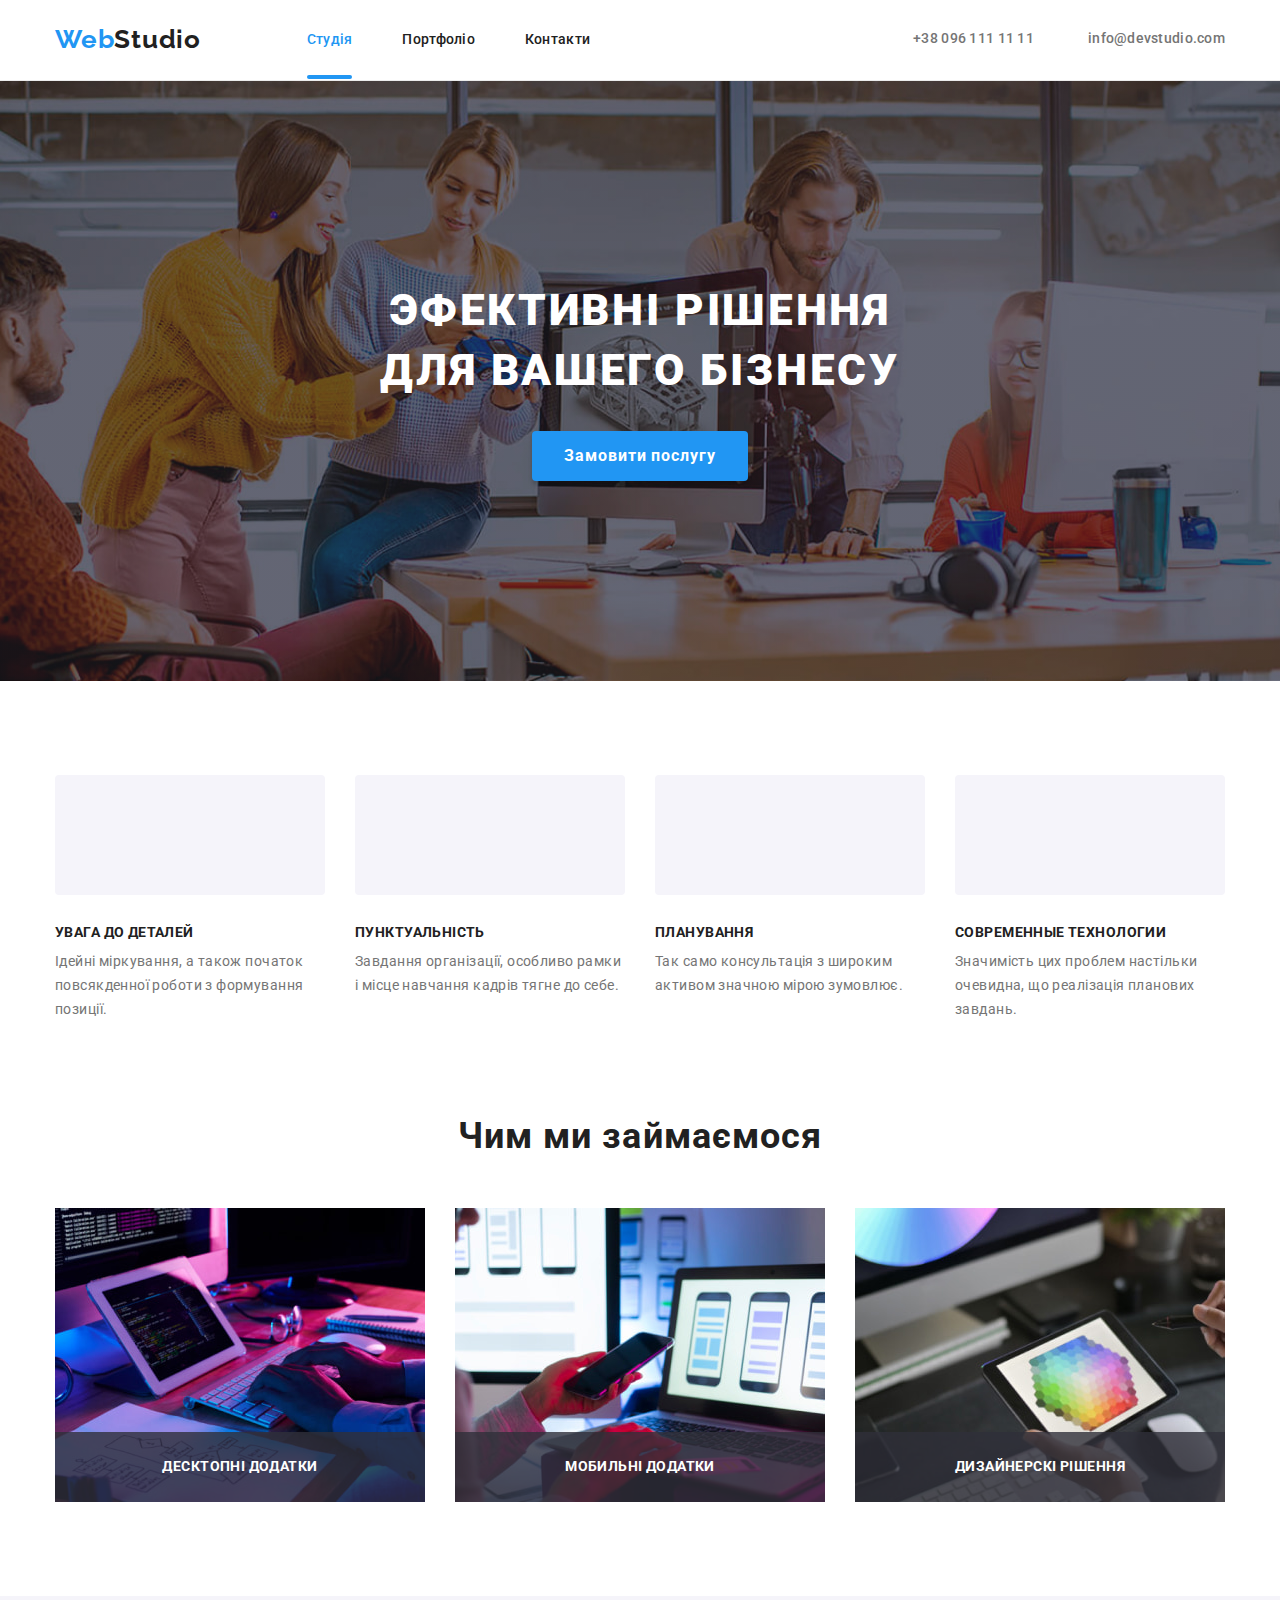
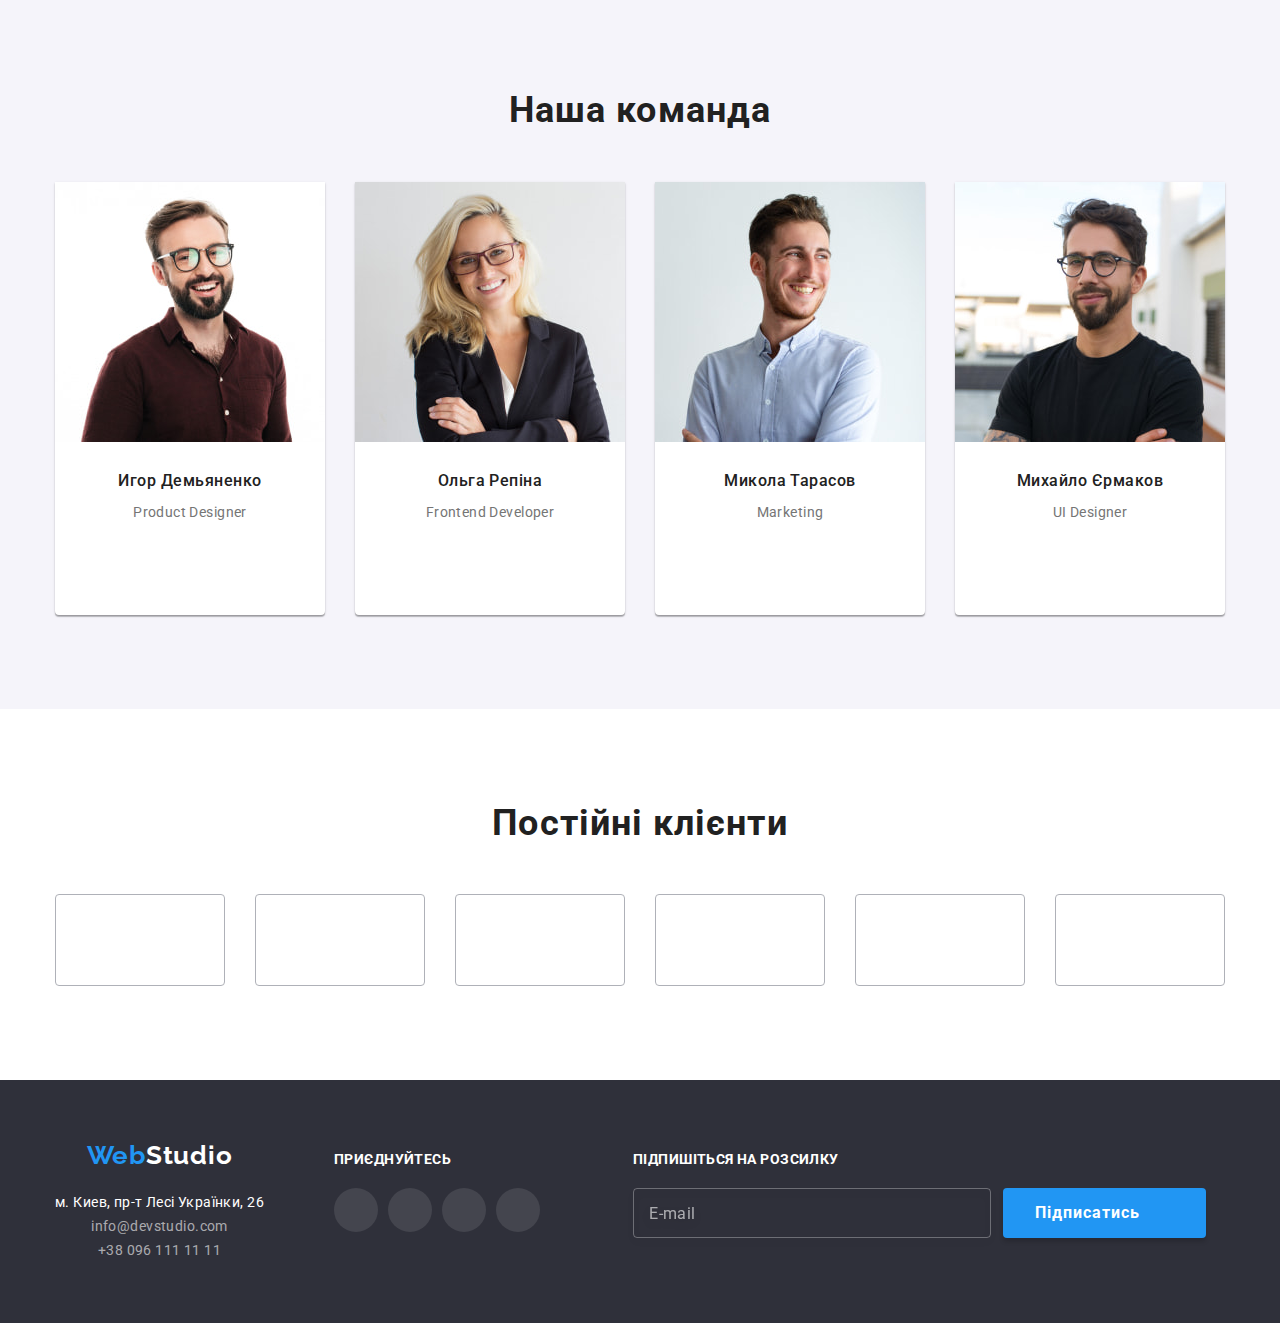
==== commit 60ca161e: "Update index.html translate to UA" ====
--- a/index.html
+++ b/index.html
@@ -5,6 +5,7 @@
     <meta http-equiv="X-UA-Compatible" content="IE=edge" />
     <meta name="viewport" content="width=device-width, initial-scale=1.0" />
     <title>Студия</title>
+    <link rel="icon" type="image/svg" href="./images/favicon.svg" />
     <link
       rel="stylesheet"
       href="https://cdnjs.cloudflare.com/ajax/libs/modern-normalize/1.1.0/modern-normalize.min.css"
@@ -49,13 +50,13 @@
             <!-- site-nav -->
             <ul class="site-nav">
               <li class="site-nav__item">
-                <a class="site-nav__link site-nav__link--current" href="./index.html">Студия</a>
+                <a class="site-nav__link site-nav__link--current" href="./index.html">Студія</a>
               </li>
               <li class="site-nav__item">
-                <a class="site-nav__link" href="./portfolio.html">Портфолио</a>
+                <a class="site-nav__link" href="./portfolio.html">Портфоліо</a>
               </li>
               <li class="site-nav__item">
-                <a class="site-nav__link" href="#footer">Контакты</a>
+                <a class="site-nav__link" href="#footer">Контакти</a>
               </li>
             </ul>
 
@@ -98,16 +99,16 @@
       <section class="hero">
         <div class="container">
           <h1 class="hero__title">
-            Эффективные решения<br />
-            для вашего бизнеса
+            Эфективні рішення<br />
+            для вашего бізнесу
           </h1>
-          <button class="hero-button" type="button" data-modal-open>Заказать услугу</button>
+          <button class="hero-button" type="button" data-modal-open>Замовити послугу</button>
         </div>
       </section>
       <!-- особености -->
       <section class="section">
         <div class="container">
-          <h2 class="section__title visually-hidden">Особенности</h2>
+          <h2 class="section__title visually-hidden">Особливості</h2>
           <ul class="pecularities-list">
             <li class="pecularities-list__item">
               <div class="pecularities-list__icon-bg">
@@ -115,9 +116,9 @@
                   <use href="./images/icons.svg#icon-antenna" width="70px" height="70px"></use>
                 </svg>
               </div>
-              <h3 class="pecularities-list__title">Внимание к деталям</h3>
+              <h3 class="pecularities-list__title">Увага до деталей</h3>
               <p class="pecularities-list__text">
-                Идейные соображения, а также начало повседневной работы по формированию позиции.
+                Ідейні міркування, а також початок повсякденної роботи з формування позиції.
               </p>
             </li>
             <li class="pecularities-list__item">
@@ -126,9 +127,9 @@
                   <use href="./images/icons.svg#icon-clock" width="70px" height="70px"></use>
                 </svg>
               </div>
-              <h3 class="pecularities-list__title">Пунктуальность</h3>
+              <h3 class="pecularities-list__title">Пунктуальність</h3>
               <p class="pecularities-list__text">
-                Задача организации, в особенности же рамки и место обучения кадров влечет за собой.
+                Завдання організації, особливо рамки і місце навчання кадрів тягне до себе.
               </p>
             </li>
             <li class="pecularities-list__item">
@@ -137,9 +138,9 @@
                   <use href="./images/icons.svg#icon-diagram" width="70px" height="70px"></use>
                 </svg>
               </div>
-              <h3 class="pecularities-list__title">Планирование</h3>
+              <h3 class="pecularities-list__title">Планування</h3>
               <p class="pecularities-list__text">
-                Равным образом консультация с широким активом в значительной степени обуславливает.
+                Так само консультація з широким активом значною мірою зумовлює.
               </p>
             </li>
             <li class="pecularities-list__item">
@@ -150,7 +151,7 @@
               </div>
               <h3 class="pecularities-list__title">Современные технологии</h3>
               <p class="pecularities-list__text">
-                Значимость этих проблем настолько очевидна, что реализация плановых заданий.
+                Значимість цих проблем настільки очевидна, що реалізація планових завдань.
               </p>
             </li>
           </ul>
@@ -159,7 +160,7 @@
       <!-- чем мы занимаемся -->
       <section class="section section--padding-top about">
         <div class="container">
-          <h2 class="section__title">Чем мы занимаемся</h2>
+          <h2 class="section__title">Чим ми займаємося</h2>
           <ul class="about-list">
             <li class="about-list__item">
               <img
@@ -168,7 +169,7 @@
                 alt="Десктопные приложения"
                 width="370"
               />
-              <p class="about-list__text">Десктопные приложения</p>
+              <p class="about-list__text">Десктопні додатки</p>
             </li>
             <li class="about-list__item">
               <img
@@ -177,7 +178,7 @@
                 alt="Мобильные приложения"
                 width="370"
               />
-              <p class="about-list__text">Мобильные приложения</p>
+              <p class="about-list__text">Мобильні додатки</p>
             </li>
             <li class="about-list__item">
               <img
@@ -186,7 +187,7 @@
                 alt="Дизайнерские решения"
                 width="370"
               />
-              <p class="about-list__text">Дизайнерские решения</p>
+              <p class="about-list__text">Дизайнерскі рішення</p>
             </li>
           </ul>
         </div>
@@ -210,11 +211,11 @@
                 "
                 sizes="(min-width: 1200px) 270px, (min-width: 768px) 354px, (max-width: 480px) 450px, 100vw"
                 src="./images/designer-mobile.jpg"
-                alt="Фото Игорь Демьяненко"
+                alt="Фото Игор Демьяненко"
               />
 
               <div class="team-content">
-                <h3 class="team-content__title">Игорь Демьяненко</h3>
+                <h3 class="team-content__title">Игор Демьяненко</h3>
                 <p class="team-content__text">Product Designer</p>
 
                 <ul class="social social--margin-top">
@@ -279,11 +280,11 @@
                 "
                 sizes="(min-width: 1200px) 270px, (min-width: 768px) 354px, (max-width: 480px) 450px, 100vw"
                 src="./images/frontend-developer-mobile.jpg"
-                alt="Фото Ольга Репина"
+                alt="Фото Ольга Репіна"
               />
 
               <div class="team-content">
-                <h3 class="team-content__title">Ольга Репина</h3>
+                <h3 class="team-content__title">Ольга Репіна</h3>
                 <p class="team-content__text">Frontend Developer</p>
 
                 <ul class="social social--margin-top">
@@ -348,11 +349,11 @@
                 "
                 sizes="(min-width: 1200px) 270px, (min-width: 768px) 354px, (max-width: 480px) 450px, 100vw"
                 src="./images/marketing-mobile.jpg"
-                alt="Фото Николай Тарасов"
+                alt="Фото Микола Тарасов"
               />
 
               <div class="team-content">
-                <h3 class="team-content__title">Николай Тарасов</h3>
+                <h3 class="team-content__title">Микола Тарасов</h3>
                 <p class="team-content__text">Marketing</p>
                 <ul class="social social--margin-top">
                   <li class="social__item social__item--margin-right">
@@ -416,11 +417,11 @@
                 "
                 sizes="(min-width: 1200px) 270px, (min-width: 768px) 354px, (max-width: 480px) 450px, 100vw"
                 src="./images/ui-designer-mobile.jpg"
-                alt="Фото Михаил Ермаков"
+                alt="Фото Михайло Єрмаков"
               />
 
               <div class="team-content">
-                <h3 class="team-content__title">Михаил Ермаков</h3>
+                <h3 class="team-content__title">Михайло Єрмаков</h3>
                 <p class="team-content__text">UI Designer</p>
 
                 <ul class="social social--margin-top">
@@ -477,7 +478,7 @@
       <!-- постоянные клиенты -->
       <section class="section">
         <div class="container">
-          <h2 class="section__title">Постоянные клиенты</h2>
+          <h2 class="section__title">Постійні клієнти</h2>
 
           <ul class="clients">
             <li class="clients__item">
@@ -541,7 +542,7 @@
                   <a
                     class="addres__contacts addres__contacts--white"
                     href="https://goo.gl/maps/KfxZ7QLkiHeS4Kzz8"
-                    >г. Киев, пр-т Леси Украинки, 26</a
+                    >м. Киев, пр-т Лесі Українки, 26</a
                   >
                 </li>
                 <li class="addres__item">
@@ -556,9 +557,9 @@
             </address>
           </div>
 
-          <!-- присоединяйтесь -->
+          <!-- приєднуйтесь -->
           <div class="footer-network">
-            <p class="footer-network__text">присоединяйтесь</p>
+            <p class="footer-network__text">приєднуйтесь</p>
 
             <ul class="social">
               <li class="social__item social__item--margin-right">
@@ -592,9 +593,9 @@
             </ul>
           </div>
         </div>
-        <!-- подписаться -->
+        <!-- підписатись -->
         <div class="subscrb">
-          <p class="footer-network__text">Подпишитесь на рассылку</p>
+          <p class="footer-network__text">Підпишіться на розсилку</p>
           <form class="subscrb-form">
             <input
               class="subscrb-input"
@@ -605,7 +606,7 @@
             />
 
             <button class="subscrb-btn" type="submit">
-              Подписаться
+              Підписатись
               <svg class="subscrb-btn__icon" width="24px" height="24px">
                 <use href="./images/icons.svg#icon-icon-send" width="24px" height="24px"></use>
               </svg>
@@ -622,7 +623,7 @@
             <use href="./images/icons.svg#icon-close-black"></use>
           </svg>
         </button>
-        <h2 class="modal__title">Оставьте свои данные, мы вам перезвоним</h2>
+        <h2 class="modal__title">Залиште свої дані, ми вам зателефонуємо</h2>
         <!-- форма -->
         <form class="form">
           <label class="field form__field"
@@ -650,8 +651,8 @@
           </label>
 
           <label class="field form__field"
-            >Коментарий
-            <textarea class="field__textarea" name="comment" placeholder="Введите текст"></textarea>
+            >Коментар
+            <textarea class="field__textarea" name="comment" placeholder="Введіть текст"></textarea>
           </label>
         </form>
         <!-- чекбокс -->
@@ -659,11 +660,11 @@
           <input class="checkbox__input visually-hidden" type="checkbox" name="agreement" />
           <span class="checkbox__icon"></span>
           <span class="ckechbox__text">
-            Соглашаюсь с рассылкой и принимаю
-            <a href="#" class="checkbox__link"> Условия договора</a>
+            Погоджуюсь с розсилкою та приймаю
+            <a href="#" class="checkbox__link"> Умови договору</a>
           </span>
         </label>
-        <button class="modal__btn" type="submit" data-modal-open="">Отправить</button>
+        <button class="modal__btn" type="submit" data-modal-open="">Надіслати</button>
       </div>
     </div>
     <script src="./js/modal.js"></script>
--- a/css/main.min.css
+++ b/css/main.min.css
@@ -1,2 +1,2 @@
-.body{font-family:Roboto,sans-serif;background-color:#fff;color:#757575}@media screen and (min-width: 320px){.body{overflow-x:hidden}}img{display:block;max-width:100%;height:auto}ul{list-style:none;padding:0;margin:0}.visually-hidden{position:absolute;width:1px;height:1px;margin:-1px;border:0;padding:0;white-space:nowrap;-webkit-clip-path:inset(100%);clip-path:inset(100%);clip:rect(0 0 0 0);overflow:hidden}.is-hidden{visibility:hidden;opacity:0;pointer-events:none}.container{width:100%;padding:0 15px;margin:0 auto}@media screen and (min-width: 480px){.container{width:480px}}@media screen and (min-width: 768px){.container{width:768px}}@media screen and (min-width: 1200px){.container{width:1200px}}.section{padding:60px 0}.section--bgc{background-color:#f5f4fa}@media screen and (min-width: 1200px){.section{padding:94px 0}.section--padding-top{padding-top:0}.section--bgc{background-color:#f5f4fa}}.section__title{margin-top:0;margin-bottom:30px;font-weight:700;font-size:28px;line-height:1.178;text-align:center;letter-spacing:0.03em;color:#212121}@media screen and (min-width: 1200px){.section__title{font-size:36px;line-height:1.16;margin-bottom:50px}}.logo,.page-header__logo,.footer__logo{display:inline-block;text-decoration:none;font-family:Raleway,sans-serif;font-style:normal;font-weight:700;font-size:26px;line-height:1.19;letter-spacing:0.03em;color:#2196f3}.site-nav{position:relative}.site-nav__item:not(:last-child){margin-right:50px}@media screen and (min-width: 768px){.site-nav{display:-webkit-box;display:-ms-flexbox;display:flex;-webkit-box-align:center;-ms-flex-align:center;align-items:center;position:relative;margin-right:84px}}@media screen and (min-width: 1200px){.site-nav{margin-right:305px}}.site-nav__link{position:relative;font-weight:500;font-size:40px;line-height:1.175;letter-spacing:0.02em;color:#212121;text-decoration:none;-webkit-transition:250ms cubic-bezier(0.4, 0, 0.2, 1);transition:250ms cubic-bezier(0.4, 0, 0.2, 1);-webkit-transition-property:color;transition-property:color}.site-nav__link:hover,.site-nav__link:focus{color:#2196f3}.site-nav__link--current{color:#2196f3}@media screen and (min-width: 768px){.site-nav__link--current::after{content:'';position:absolute;bottom:-28px;left:0;display:block;width:100%;height:4px;background:#2196f3;border-radius:2px}}@media screen and (min-width: 1200px){.site-nav__link--current::after{bottom:-32px}}@media screen and (min-width: 768px){.site-nav__link{font-size:14px;line-height:1.14;letter-spacing:0.02em}}@media screen and (max-width: calc(768px - 1px)){.site-nav__item:not(:last-child){margin-bottom:32px}}@media screen and (max-width: calc(768px - 1px)){.site-nav__item:last-child{margin-bottom:302px}}.main-button,.modal__btn,.hero-button,.subscrb-btn{display:inline-block;min-width:200px;padding:10px 32px;margin-bottom:0;font-weight:700;font-size:16px;line-height:1.87;letter-spacing:0.06em;background-color:#2196f3;color:#fff;cursor:pointer;border:none;-webkit-box-shadow:0px 4px 4px rgba(0,0,0,0.15);box-shadow:0px 4px 4px rgba(0,0,0,0.15);border-radius:4px;-webkit-transition:250ms cubic-bezier(0.4, 0, 0.2, 1);transition:250ms cubic-bezier(0.4, 0, 0.2, 1);-webkit-transition-property:background-color;transition-property:background-color}.main-button:hover,.modal__btn:hover,.hero-button:hover,.subscrb-btn:hover,.main-button:focus,.modal__btn:focus,.hero-button:focus,.subscrb-btn:focus{background-color:#188ce8}.social{display:-webkit-box;display:-ms-flexbox;display:flex;-webkit-box-pack:center;-ms-flex-pack:center;justify-content:center}.social--margin-top{margin-top:16px}.social__item--margin-right:not(:last-child){margin-right:10px}.social__link{display:-webkit-box;display:-ms-flexbox;display:flex;-ms-flex-wrap:wrap;flex-wrap:wrap;-webkit-box-pack:center;-ms-flex-pack:center;justify-content:center;-webkit-box-align:center;-ms-flex-align:center;align-items:center;width:44px;height:44px;background-color:#fff;border-radius:50%;-webkit-transition:250ms cubic-bezier(0.4, 0, 0.2, 1);transition:250ms cubic-bezier(0.4, 0, 0.2, 1);-webkit-transition-property:fill,background-color;transition-property:fill,background-color}.social__link:hover,.social__link:focus{fill:#fff;background-color:#2196f3}.social__link--bgc{background-color:rgba(255,255,255,0.1)}.social__icon{width:20px;height:20px;fill:#afb1b8;-webkit-transition:250ms cubic-bezier(0.4, 0, 0.2, 1);transition:250ms cubic-bezier(0.4, 0, 0.2, 1);-webkit-transition-property:fill;transition-property:fill}.social__link:hover .social__icon,.social__link:focus .social__icon{fill:#fff}.social__icon--big{fill:#fff;-webkit-transition:250ms cubic-bezier(0.4, 0, 0.2, 1);transition:250ms cubic-bezier(0.4, 0, 0.2, 1);-webkit-transition-property:fill;transition-property:fill}.social__icon--big:hover,.social__icon--big:focus{fill:#fff}.backdrop{position:fixed;top:0;left:0;z-index:2;width:100vw;height:100vh;background:rgba(0,0,0,0.2);opacity:1;-webkit-transition:250ms cubic-bezier(0.4, 0, 0.2, 1);transition:250ms cubic-bezier(0.4, 0, 0.2, 1);-webkit-transition-property:opacity;transition-property:opacity;overflow-y:scroll}.modal{position:absolute;top:50%;left:50%;-webkit-transform:translate(-50%, -50%);transform:translate(-50%, -50%);padding:40px;background-color:#fff;-webkit-box-shadow:0px 1px 3px rgba(0,0,0,0.12),0px 1px 1px rgba(0,0,0,0.14),0px 2px 1px rgba(0,0,0,0.2);box-shadow:0px 1px 3px rgba(0,0,0,0.12),0px 1px 1px rgba(0,0,0,0.14),0px 2px 1px rgba(0,0,0,0.2);border-radius:4px;-webkit-transition:250ms cubic-bezier(0.4, 0, 0.2, 1);transition:250ms cubic-bezier(0.4, 0, 0.2, 1);-webkit-transition-property:translate,background-color,-webkit-box-shadow;transition-property:translate,background-color,-webkit-box-shadow;transition-property:translate,background-color,box-shadow;transition-property:translate,background-color,box-shadow,-webkit-box-shadow}@media screen and (max-width: calc(1200px - 1px)){.modal{max-width:450px;min-height:609px}}@media screen and (min-width: 1200px){.modal{width:528px;min-height:581px}}.modal__title{margin:0;margin-bottom:12px;font-weight:700;font-size:20px;line-height:1.5;text-align:center;letter-spacing:0.03em;color:#212121}@media screen and (min-width: 1200px){.modal__title{line-height:1.15}}.btn-close{position:absolute;top:8px;right:8px;display:-webkit-box;display:-ms-flexbox;display:flex;-webkit-box-pack:center;-ms-flex-pack:center;justify-content:center;-webkit-box-align:center;-ms-flex-align:center;align-items:center;width:30px;height:30px;padding:0px;background-color:#fff;border:1px solid rgba(0,0,0,0.1);border-radius:50%;cursor:pointer;-webkit-transition:250ms cubic-bezier(0.4, 0, 0.2, 1);transition:250ms cubic-bezier(0.4, 0, 0.2, 1);-webkit-transition-property:fill;transition-property:fill}.btn-close:hover,.btn-close:focus{fill:#2196f3}.form{display:block}@media screen and (min-width: 1200px){.form{display:-webkit-box;display:-ms-flexbox;display:flex;-webkit-box-orient:vertical;-webkit-box-direction:normal;-ms-flex-direction:column;flex-direction:column;-webkit-box-pack:center;-ms-flex-pack:center;justify-content:center;-webkit-box-align:center;-ms-flex-align:center;align-items:center}}.field{position:relative;display:inline-block;width:100%;font-weight:400;font-size:12px;line-height:1.16;letter-spacing:0.01em;color:#757575}.field__input{width:100%;height:40px;margin-top:4px;padding-left:42px;border:1px solid rgba(33,33,33,0.2);-webkit-box-sizing:border-box;box-sizing:border-box;border-radius:4px;-webkit-transition:250ms cubic-bezier(0.4, 0, 0.2, 1);transition:250ms cubic-bezier(0.4, 0, 0.2, 1);-webkit-transition-property:border-color;transition-property:border-color}@media screen and (min-width: 1200px){.field__input{width:448px}}.field__icon{position:absolute;bottom:11px;left:12px;-webkit-transition:250ms cubic-bezier(0.4, 0, 0.2, 1);transition:250ms cubic-bezier(0.4, 0, 0.2, 1);-webkit-transition-property:fill;transition-property:fill}.field__input:focus,.field__input:focus ~ .field__icon,.field__textarea:focus{border-color:#2196f3;fill:#2196f3;outline:none;cursor:pointer}.form__field:not(:first-child){margin-top:10px}.field__textarea{display:block;resize:none;width:100%;height:120px;margin-top:4px;padding:12px 16px;border:1px solid rgba(33,33,33,0.2);-webkit-box-sizing:border-box;box-sizing:border-box;border-radius:4px;-webkit-transition:250ms cubic-bezier(0.4, 0, 0.2, 1);transition:250ms cubic-bezier(0.4, 0, 0.2, 1);-webkit-transition-property:border-color;transition-property:border-color}@media screen and (min-width: 1200px){.field__textarea{width:448px}}.field__textarea::-webkit-input-placeholder{font-weight:400;font-size:12px;line-height:1.16;letter-spacing:0.01em;color:rgba(117,117,117,0.5)}.field__textarea:-ms-input-placeholder{font-weight:400;font-size:12px;line-height:1.16;letter-spacing:0.01em;color:rgba(117,117,117,0.5)}.field__textarea::-ms-input-placeholder{font-weight:400;font-size:12px;line-height:1.16;letter-spacing:0.01em;color:rgba(117,117,117,0.5)}.field__textarea::placeholder{font-weight:400;font-size:12px;line-height:1.16;letter-spacing:0.01em;color:rgba(117,117,117,0.5)}.checkbox{display:-webkit-box;display:-ms-flexbox;display:flex;-webkit-box-align:center;-ms-flex-align:center;align-items:center;font-weight:400;font-size:12px;line-height:1.16;letter-spacing:0.03em;color:#757575}@media screen and (min-width: 1200px){.checkbox{font-size:14px}}.checkbox__link{position:relative;text-decoration:none;color:#2196f3}.checkbox__link::after{position:absolute;bottom:1px;left:0;content:'';width:100%;height:1px;background-color:#2196f3}.checkbox__icon{display:inline-block;margin-right:8px;width:16px;height:15px;border:2px solid #212121;border-radius:2px;-webkit-transition:250ms cubic-bezier(0.4, 0, 0.2, 1);transition:250ms cubic-bezier(0.4, 0, 0.2, 1);-webkit-transition-property:border-color,background-color,background-image;transition-property:border-color,background-color,background-image}.checkbox__input:checked+.checkbox__icon{border-color:#2196f3;background-color:#2196f3;background-image:url(../images/icon-check.svg);background-position:center;background-repeat:no-repeat;background-size:contain;background-origin:padding-box}.form__checkbox{margin-top:20px}.modal__btn{display:block;margin-top:31px;margin-right:auto;margin-left:auto}.page-header{position:relative;padding:16px 0;border-bottom:1px solid #ececec}@media screen and (min-width: 1200px){.page-header{padding-top:24px;padding-bottom:25px}}@media screen and (min-width: 768px){.page-header__container{display:-webkit-box;display:-ms-flexbox;display:flex;-webkit-box-pack:justify;-ms-flex-pack:justify;justify-content:space-between;-webkit-box-align:center;-ms-flex-align:center;align-items:center}}.header__nav{position:relative}.page-header__logo{display:inline-block}.page-header__logo .logo__studio{color:#212121}.menu__button{position:absolute;right:0;z-index:2;display:-webkit-inline-box;display:-ms-inline-flexbox;display:inline-flex;margin:0;padding:0;border:none;background-color:transparent;-webkit-transition:250ms cubic-bezier(0.4, 0, 0.2, 1);transition:250ms cubic-bezier(0.4, 0, 0.2, 1);-webkit-transition-property:fill;transition-property:fill}.menu__button:hover{fill:#2196f3}@media screen and (min-width: 768px){.menu__button{display:none}}.menu__button.is-open .main__icon-close{display:none}.menu__icon-open{display:none}.menu__button.is-open .menu__icon-open{display:block}.nav-container{background-color:#fff}.nav-container.is-open{display:block}@media screen and (min-height: 768px){.nav-container{height:100vh}}@media screen and (max-width: calc(768px - 1px)){.nav-container{display:none;position:absolute;top:0;left:0;z-index:1;width:100vw;padding:48px 40px}}@media screen and (min-width: 768px){.nav-container{display:-webkit-box;display:-ms-flexbox;display:flex}}@media screen and (min-width: 768px) and (max-width: calc(1200px - 1px)){.nav-contacts{display:-webkit-box;display:-ms-flexbox;display:flex;-webkit-box-orient:vertical;-webkit-box-direction:reverse;-ms-flex-direction:column-reverse;flex-direction:column-reverse;-webkit-box-align:start;-ms-flex-align:start;align-items:flex-start}}@media screen and (min-width: 1200px){.nav-contacts{display:-webkit-box;display:-ms-flexbox;display:flex;-webkit-box-align:center;-ms-flex-align:center;align-items:center}}@media screen and (min-width: 1200px){.nav-contacts__item+.nav-contacts__item{margin-left:30px}}@media screen and (min-width: 768px){.nav-contacts__item{display:-webkit-box;display:-ms-flexbox;display:flex;-webkit-box-align:center;-ms-flex-align:center;align-items:center}}@media screen and (min-width: 768px) and (max-width: calc(1200px - 1px)){.nav-contacts__item:not(:last-child){margin-top:10px}}.nav-contacts__icon{display:none}@media screen and (min-width: 768px){.nav-contacts__icon{display:block;margin-right:8px;fill:currentColor}}.nav-contacts__link{text-decoration:none;font-weight:500;font-size:24px;line-height:1.16;letter-spacing:0.02em;color:#757575;-webkit-transition:250ms cubic-bezier(0.4, 0, 0.2, 1);transition:250ms cubic-bezier(0.4, 0, 0.2, 1);-webkit-transition-property:color,fill;transition-property:color,fill}.nav-contacts__link:hover,.nav-contacts__link:focus{color:#2196f3}.nav-contacts__link--tel{display:block;color:#2196f3;font-size:34px;line-height:1.25;margin-bottom:32px}@media screen and (max-width: 380px){.nav-contacts__link--tel{font-size:27px}}@media screen and (min-width: 768px){.nav-contacts__link--tel{margin:0px}}.nav-contacts__link--mail{display:block;margin-bottom:64px}@media screen and (min-width: 768px){.nav-contacts__link--mail{margin:0px}}@media screen and (min-width: 768px){.nav-contacts__link{display:-webkit-box;display:-ms-flexbox;display:flex;-webkit-box-align:center;-ms-flex-align:center;align-items:center;line-height:1.14;font-size:12px;line-height:1.16;color:#757575}}@media screen and (min-width: 1200px){.nav-contacts__link{font-size:14px;line-height:1.14}}@media screen and (min-width: 768px){.nav-social{display:none}}.nav-social__item{display:inline-block}.nav-social__item:not(:last-child)::after{content:"";border-right:1px solid rgba(33,33,33,0.2);margin-left:10px;margin-right:10px}.nav-social__link{text-decoration:none;font-weight:500;font-size:18px;line-height:1.22;letter-spacing:0.02em;color:#2196f3}@media screen and (max-width: 450px){.nav-social__link{font-size:10px}}.hero{text-align:center;margin:0 auto;padding:118px 0;background-image:-webkit-gradient(linear, left top, right top, from(rgba(47,48,58,0.4)), to(rgba(47,48,58,0.4))),url(../images/mobile-bg.jpg);background-image:linear-gradient(to right, rgba(47,48,58,0.4), rgba(47,48,58,0.4)),url(../images/mobile-bg.jpg);color:#fff;background-repeat:no-repeat;background-position:center;background-size:cover}@media (min-device-pixel-ratio: 2), (-webkit-min-device-pixel-ratio: 2), (min-resolution: 192dpi), (min-resolution: 2dppx){.hero{background-image:-webkit-gradient(linear, left top, right top, from(rgba(47,48,58,0.4)), to(rgba(47,48,58,0.4))),url(../images/mobile-bg@2x.jpg);background-image:linear-gradient(to right, rgba(47,48,58,0.4), rgba(47,48,58,0.4)),url(../images/mobile-bg@2x.jpg)}}@media screen and (min-width: 768px){.hero{background-image:-webkit-gradient(linear, left top, right top, from(rgba(47,48,58,0.4)), to(rgba(47,48,58,0.4))),url(../images/tablet-bg.jpg);background-image:linear-gradient(to right, rgba(47,48,58,0.4), rgba(47,48,58,0.4)),url(../images/tablet-bg.jpg)}}@media screen and (min-width: 768px) and (min-device-pixel-ratio: 2), screen and (min-width: 768px) and (-webkit-min-device-pixel-ratio: 2), screen and (min-width: 768px) and (min-resolution: 192dpi), screen and (min-width: 768px) and (min-resolution: 2dppx){.hero{background-image:-webkit-gradient(linear, left top, right top, from(rgba(47,48,58,0.4)), to(rgba(47,48,58,0.4))),url(../images/tablet-bg@2x.jpg);background-image:linear-gradient(to right, rgba(47,48,58,0.4), rgba(47,48,58,0.4)),url(../images/tablet-bg@2x.jpg)}}@media screen and (min-width: 1200px){.hero{padding:200px 0;max-width:1600px;background-image:-webkit-gradient(linear, left top, right top, from(rgba(47,48,58,0.4)), to(rgba(47,48,58,0.4))),url(../images/web-bg.jpg);background-image:linear-gradient(to right, rgba(47,48,58,0.4), rgba(47,48,58,0.4)),url(../images/web-bg.jpg)}}@media screen and (min-width: 1200px) and (min-device-pixel-ratio: 2), screen and (min-width: 1200px) and (-webkit-min-device-pixel-ratio: 2), screen and (min-width: 1200px) and (min-resolution: 192dpi), screen and (min-width: 1200px) and (min-resolution: 2dppx){.hero{background-image:-webkit-gradient(linear, left top, right top, from(rgba(47,48,58,0.4)), to(rgba(47,48,58,0.4))),url(../images/web-bg@2x.jpg);background-image:linear-gradient(to right, rgba(47,48,58,0.4), rgba(47,48,58,0.4)),url(../images/web-bg@2x.jpg)}}.hero__title{font-weight:900;font-size:26px;line-height:1.615;letter-spacing:0.06em;text-transform:uppercase;margin-top:0;margin-bottom:30px;padding:0}@media screen and (min-width: 1200px){.hero__title{font-size:44px;line-height:1.36}}@media screen and (min-width: 768px){.pecularities-list{display:-webkit-box;display:-ms-flexbox;display:flex;-ms-flex-wrap:wrap;flex-wrap:wrap}}@media screen and (min-width: 1200px){.pecularities-list{-ms-flex-wrap:nowrap;flex-wrap:nowrap}}@media screen and (min-width: 768px) and (max-width: calc(1200px - 1px)){.pecularities-list__item{-ms-flex-preferred-size:calc((100% - 2 * 30px) / 2);flex-basis:calc((100% - 2 * 30px) / 2)}.pecularities-list__item:not(:nth-child(2n)){margin-right:30px}}@media screen and (max-width: calc(1200px - 1px)){.pecularities-list__item:not(:nth-last-child(-n+2)){margin-bottom:30px}}@media screen and (min-width: 1200px){.pecularities-list__item{-ms-flex-preferred-size:calc((100% - 3 * 30px) / 4);flex-basis:calc((100% - 3 * 30px) / 4)}.pecularities-list__item:not(:last-child){margin-right:30px}}.pecularities-list__title{margin-top:0;margin-bottom:10px;text-align:center;font-weight:700;font-size:14px;line-height:1.14;letter-spacing:0.03em;text-transform:uppercase;color:#212121}@media screen and (min-width: 768px){.pecularities-list__title{text-align:start}}.pecularities-list__text{margin:0;font-weight:400;font-size:14px;line-height:1.71;letter-spacing:0.03em;color:#757575}.pecularities-list__icon{width:70px;height:70px}.pecularities-list__icon-bg{display:-webkit-box;display:-ms-flexbox;display:flex;-webkit-box-pack:center;-ms-flex-pack:center;justify-content:center;-webkit-box-align:center;-ms-flex-align:center;align-items:center;height:120px;background-color:#f5f4fa;border-radius:4px;margin-bottom:30px}@media screen and (min-width: 768px){.pecularities-list__icon-bg{width:354px}}@media screen and (min-width: 1200px){.pecularities-list__icon-bg{width:270px}}.about{display:none}@media screen and (min-width: 1200px){.about{display:block}}.about-list{display:-webkit-box;display:-ms-flexbox;display:flex;position:relative}.about-list__item{position:relative;-ms-flex-preferred-size:calc((100% - 2 * 30px) / 3);flex-basis:calc((100% - 2 * 30px) / 3)}.about-list__item:not(:last-child){margin-right:30px}.about-list__text{position:absolute;bottom:0;left:0;display:-webkit-box;display:-ms-flexbox;display:flex;-webkit-box-pack:center;-ms-flex-pack:center;justify-content:center;-webkit-box-align:center;-ms-flex-align:center;align-items:center;width:100%;height:70px;font-weight:700;font-size:14px;line-height:1.14;text-align:center;letter-spacing:0.03em;text-transform:uppercase;color:#fff;background:rgba(47,48,58,0.8);margin:0}@media screen and (min-width: 768px){.team-list{display:-webkit-box;display:-ms-flexbox;display:flex;-ms-flex-wrap:wrap;flex-wrap:wrap}}@media screen and (min-width: 1200px){.team-list{-ms-flex-wrap:nowrap;flex-wrap:nowrap}}.team-list__item{background:#fff;-webkit-box-shadow:0px 1px 3px rgba(0,0,0,0.12),0px 1px 1px rgba(0,0,0,0.14),0px 2px 1px rgba(0,0,0,0.2);box-shadow:0px 1px 3px rgba(0,0,0,0.12),0px 1px 1px rgba(0,0,0,0.14),0px 2px 1px rgba(0,0,0,0.2);border-radius:0px 0px 4px 4px}@media screen and (max-width: calc(768px - 1px)){.team-list__item:not(:last-child){margin-bottom:30px}}@media screen and (min-width: 768px) and (max-width: calc(1200px - 1px)){.team-list__item:not(:nth-last-child(-n+2)){margin-bottom:30px}.team-list__item:not(:nth-child(2n)){margin-right:30px}}@media screen and (min-width: 1200px){.team-list__item{-ms-flex-preferred-size:calc((100% - 3 * 30px) / 4);flex-basis:calc((100% - 3 * 30px) / 4)}.team-list__item:not(:last-child){margin-right:30px}}.team-content{text-align:center;padding-top:30px;padding-bottom:24px}@media screen and (min-width: 1200px){.team-content{padding:30px 32px}}.team-content__title{margin:0;font-weight:500;font-size:16px;line-height:1.18;letter-spacing:0.03em;color:#212121}.team-content__text{margin-top:10px;margin-bottom:0;font-weight:400;font-size:16px;line-height:1.18;letter-spacing:0.03em;color:#757575}@media screen and (min-width: 1200px){.team-content__text{font-size:14px;line-height:1.71}}.clients{display:-webkit-box;display:-ms-flexbox;display:flex;-ms-flex-wrap:wrap;flex-wrap:wrap;-webkit-box-pack:center;-ms-flex-pack:center;justify-content:center}@media screen and (max-width: 1199px){.clients{margin-left:-30px;margin-bottom:-30px}}@media screen and (min-width: 1200px){.clients{-ms-flex-wrap:nowrap;flex-wrap:nowrap}}.clients__item{width:100%;height:92px}@media screen and (max-width: calc(768px - 1px)){.clients__item{-ms-flex-preferred-size:calc(100% / 2 - 30px);flex-basis:calc(100% / 2 - 30px);margin-left:30px;margin-bottom:30px}}@media screen and (min-width: 768px) and (max-width: calc(1200px - 1px)){.clients__item{-ms-flex-preferred-size:calc(100% / 3 - 30px);flex-basis:calc(100% / 3 - 30px);margin-left:30px;margin-bottom:30px}}@media screen and (min-width: 1200px){.clients__item:not(:first-child){margin-left:30px}}.clients__link{display:-webkit-box;display:-ms-flexbox;display:flex;-webkit-box-pack:center;-ms-flex-pack:center;justify-content:center;-webkit-box-align:center;-ms-flex-align:center;align-items:center;height:92px;border:1px solid #afb1b8;border-radius:4px;-webkit-transition:250ms cubic-bezier(0.4, 0, 0.2, 1);transition:250ms cubic-bezier(0.4, 0, 0.2, 1);-webkit-transition-property:fill,border-color;transition-property:fill,border-color}.clients__link:hover,.clients__link:focus{fill:#2196f3;border-color:#2196f3}.clients__icon{fill:#afb1b8;-webkit-transition:250ms cubic-bezier(0.4, 0, 0.2, 1);transition:250ms cubic-bezier(0.4, 0, 0.2, 1);-webkit-transition-property:fill;transition-property:fill}.clients__link:hover .clients__icon,.clients__link:focus .clients__icon{fill:#2196f3}.filters{display:-webkit-box;display:-ms-flexbox;display:flex}.filters--margin-bottom{margin-bottom:40px}@media screen and (min-width: 768px){.filters--margin-bottom{margin-bottom:30px}}@media screen and (min-width: 1200px){.filters--margin-bottom{margin-bottom:50px}}@media screen and (max-width: calc(768px - 1px)){.filters{-ms-flex-wrap:wrap;flex-wrap:wrap;-webkit-box-pack:start;-ms-flex-pack:start;justify-content:start}}@media screen and (min-width: 768px){.filters{-webkit-box-pack:center;-ms-flex-pack:center;justify-content:center}}.filters__item:not(:last-child){margin-right:8px}@media screen and (min-width: 200px) and (max-width: 399px){.filters__item:not(:last-child){margin-bottom:15px}}@media screen and (max-width: calc(768px - 1px)){.filters__item:not(:nth-last-child(-n+3)){margin-bottom:15px}}.filters__button{font-weight:500;font-size:16px;line-height:1.62;text-align:center;letter-spacing:0.03em;background-color:#f5f4fa;color:#212121;border:none;border-radius:4px;padding:6px 22px;-webkit-transition:250ms cubic-bezier(0.4, 0, 0.2, 1);transition:250ms cubic-bezier(0.4, 0, 0.2, 1);-webkit-transition-property:background-color,color,-webkit-box-shadow;transition-property:background-color,color,-webkit-box-shadow;transition-property:background-color,color,box-shadow;transition-property:background-color,color,box-shadow,-webkit-box-shadow}.filters__button:hover,.filters__button:focus{background-color:#2196f3;color:#fff;cursor:pointer;-webkit-box-shadow:0px 3px 1px rgba(0,0,0,0.1),0px 1px 2px rgba(0,0,0,0.08),0px 2px 2px rgba(0,0,0,0.12);box-shadow:0px 3px 1px rgba(0,0,0,0.1),0px 1px 2px rgba(0,0,0,0.08),0px 2px 2px rgba(0,0,0,0.12)}@media screen and (min-width: 768px){.projects{display:-webkit-box;display:-ms-flexbox;display:flex;-ms-flex-wrap:wrap;flex-wrap:wrap;margin-right:calc(-1 * 30px);margin-bottom:calc(-1 * 30px)}}@media screen and (max-width: calc(768px - 1px)){.projects__item--margin:not(:last-child){margin-bottom:30px}}@media screen and (min-width: 768px){.projects__item{width:354px;-ms-flex-preferred-size:calc((100% - 2 * 30px) / 2);flex-basis:calc((100% - 2 * 30px) / 2)}.projects__item--margin{margin-right:30px;margin-bottom:30px}}@media screen and (min-width: 1200px){.projects__item{-ms-flex-preferred-size:calc((100% - 3 * 30px) / 3);flex-basis:calc((100% - 3 * 30px) / 3)}.projects__item--margin{margin-bottom:30px}}.projects__link{display:-webkit-box;display:-ms-flexbox;display:flex;-webkit-box-orient:vertical;-webkit-box-direction:normal;-ms-flex-direction:column;flex-direction:column;height:100%;text-decoration:none;margin:0;padding:0;-webkit-transition:250ms cubic-bezier(0.4, 0, 0.2, 1);transition:250ms cubic-bezier(0.4, 0, 0.2, 1);-webkit-transition-property:-webkit-box-shadow;transition-property:-webkit-box-shadow;transition-property:box-shadow;transition-property:box-shadow, -webkit-box-shadow}.projects__link:hover{-webkit-box-shadow:0px 1px 1px rgba(0,0,0,0.12),0px 4px 4px rgba(0,0,0,0.06),1px 4px 6px rgba(0,0,0,0.16);box-shadow:0px 1px 1px rgba(0,0,0,0.12),0px 4px 4px rgba(0,0,0,0.06),1px 4px 6px rgba(0,0,0,0.16)}.projects-content{-webkit-box-flex:1;-ms-flex-positive:1;flex-grow:1;padding:20px 24px;border-right:1px solid #eeeeee;border-bottom:1px solid #eeeeee;border-left:1px solid #eeeeee}.projects-content__title{margin:0;padding:0;font-weight:700;font-size:18px;line-height:2;letter-spacing:0.06em;color:#212121}.projects-content__text{margin-top:4px;margin-bottom:0;font-weight:400;font-size:16px;line-height:1.87;letter-spacing:0.03em;color:#757575}.projects-card-thumb{position:relative;overflow:hidden}.projects-overlay{position:absolute;top:0;left:0;width:100%;height:100%;background:rgba(33,150,243,0.9);-webkit-transform:translateY(100%);transform:translateY(100%);-webkit-transition:250ms cubic-bezier(0.4, 0, 0.2, 1);transition:250ms cubic-bezier(0.4, 0, 0.2, 1);-webkit-transition-property:-webkit-transform;transition-property:-webkit-transform;transition-property:transform;transition-property:transform, -webkit-transform}.projects__link:hover .projects-overlay,.projects__link:focus .projects-overlay{-webkit-transform:translateY(0);transform:translateY(0)}.projects-overlay__text{position:absolute;top:0;left:0;padding:63px 24px;margin:0;font-weight:400;font-size:18px;line-height:1.55;letter-spacing:0.03em;color:#fff}.footer{padding:60px 0;background-color:#2f303a;color:#fff}@media screen and (min-width: 1200px){.page-footer__container{display:-webkit-box;display:-ms-flexbox;display:flex;-webkit-box-align:baseline;-ms-flex-align:baseline;align-items:baseline}}@media screen and (max-width: calc(1199px)){.footer__wrapper{margin-bottom:60px}}@media screen and (min-width: 768px){.footer__wrapper{display:-webkit-box;display:-ms-flexbox;display:flex;-ms-flex-pack:distribute;justify-content:space-around;-webkit-box-align:baseline;-ms-flex-align:baseline;align-items:baseline}}.footer-contacts{text-align:center;margin-bottom:60px}@media screen and (min-width: 768px){.footer-contacts{margin:0}}@media screen and (min-width: 1200px){.footer-contacts{display:-webkit-box;display:-ms-flexbox;display:flex;-webkit-box-orient:vertical;-webkit-box-direction:normal;-ms-flex-direction:column;flex-direction:column;-webkit-box-flex:1;-ms-flex-positive:1;flex-grow:1}}.footer__logo{margin-bottom:20px}.footer__logo .logo__studio{color:#fff}.addres{font-style:normal;font-weight:400;font-size:14px;line-height:1.71;letter-spacing:0.03em}.addres__item__item:not(:last-child){margin-bottom:9px}.addres__item__item:first-child{margin-bottom:6px}.addres__contacts{display:block;color:rgba(255,255,255,0.6);text-decoration:none;-webkit-transition:250ms cubic-bezier(0.4, 0, 0.2, 1);transition:250ms cubic-bezier(0.4, 0, 0.2, 1);-webkit-transition-property:color;transition-property:color}.addres__contacts--white{color:#fff}.addres__contacts:hover,.addres__contacts:focus{color:#2196f3}@media screen and (max-width: calc(1200px - 1px)){.footer-network{text-align:center}}@media screen and (min-width: 1200px){.footer-network{display:-webkit-box;display:-ms-flexbox;display:flex;-webkit-box-orient:vertical;-webkit-box-direction:normal;-ms-flex-direction:column;flex-direction:column;-webkit-box-align:start;-ms-flex-align:start;align-items:start;margin-left:70px}}.footer-network__text{padding:0;margin:0;margin-bottom:20px;font-weight:700;font-size:14px;line-height:1.14;letter-spacing:0.03em;text-transform:uppercase;color:#fff}@media screen and (max-width: calc(1200px - 1px)){.subscrb{text-align:center}}@media screen and (min-width: 1200px){.subscrb{margin-left:93px}}@media screen and (min-width: 768px) and (max-width: calc(1200px - 1px)){.subscrb-form{display:-webkit-box;display:-ms-flexbox;display:flex;-webkit-box-orient:vertical;-webkit-box-direction:normal;-ms-flex-direction:column;flex-direction:column;-webkit-box-align:center;-ms-flex-align:center;align-items:center}}@media screen and (min-width: 1200px){.subscrb-form{display:-webkit-box;display:-ms-flexbox;display:flex}}.subscrb-input{width:100%;height:50px;margin-bottom:20px;padding:15px;background:transparent;border:1px solid rgba(255,255,255,0.3);-webkit-box-sizing:border-box;box-sizing:border-box;-webkit-filter:drop-shadow(0px 4px 4px rgba(0,0,0,0.15));filter:drop-shadow(0px 4px 4px rgba(0,0,0,0.15));border-radius:4px;color:#fff;-webkit-transition:250ms cubic-bezier(0.4, 0, 0.2, 1);transition:250ms cubic-bezier(0.4, 0, 0.2, 1);-webkit-transition-property:border-color,outline;transition-property:border-color,outline}@media screen and (min-width: 768px){.subscrb-input{width:450px}}@media screen and (min-width: 1200px){.subscrb-input{width:358px;margin-bottom:0}}.subscrb-input:focus{border-color:#2196f3;outline:none}.subscrb-input::-webkit-input-placeholder{font-weight:400;font-size:16px;line-height:1.25;letter-spacing:0.03em;color:rgba(255,255,255,0.6)}.subscrb-input:-ms-input-placeholder{font-weight:400;font-size:16px;line-height:1.25;letter-spacing:0.03em;color:rgba(255,255,255,0.6)}.subscrb-input::-ms-input-placeholder{font-weight:400;font-size:16px;line-height:1.25;letter-spacing:0.03em;color:rgba(255,255,255,0.6)}.subscrb-input::placeholder{font-weight:400;font-size:16px;line-height:1.25;letter-spacing:0.03em;color:rgba(255,255,255,0.6)}.subscrb-input:not(:placeholder-shown){color:rgba(255,255,255,0.6)}@media screen and (min-width: 1200px){.subscrb-btn{display:-webkit-box;display:-ms-flexbox;display:flex;-webkit-box-pack:center;-ms-flex-pack:center;justify-content:center;-webkit-box-align:center;-ms-flex-align:center;align-items:center;margin:0;margin-left:12px}}.subscrb-btn__icon{margin-left:10px}
+.body{font-family:Roboto,sans-serif;background-color:#fff;color:#757575}@media screen and (min-width: 320px){.body{overflow-x:hidden}}img{display:block;max-width:100%;height:auto}ul{list-style:none;padding:0;margin:0}.visually-hidden{position:absolute;width:1px;height:1px;margin:-1px;border:0;padding:0;white-space:nowrap;-webkit-clip-path:inset(100%);clip-path:inset(100%);clip:rect(0 0 0 0);overflow:hidden}.is-hidden{visibility:hidden;opacity:0;pointer-events:none}.container{width:100%;padding:0 15px;margin:0 auto}@media screen and (min-width: 480px){.container{width:480px}}@media screen and (min-width: 768px){.container{width:768px}}@media screen and (min-width: 1200px){.container{width:1200px}}.section{padding:60px 0}.section--bgc{background-color:#f5f4fa}@media screen and (min-width: 1200px){.section{padding:94px 0}.section--padding-top{padding-top:0}.section--bgc{background-color:#f5f4fa}}.section__title{margin-top:0;margin-bottom:30px;font-weight:700;font-size:28px;line-height:1.178;text-align:center;letter-spacing:0.03em;color:#212121}@media screen and (min-width: 1200px){.section__title{font-size:36px;line-height:1.16;margin-bottom:50px}}.logo,.page-header__logo,.footer__logo{display:inline-block;text-decoration:none;font-family:Raleway,sans-serif;font-style:normal;font-weight:700;font-size:26px;line-height:1.19;letter-spacing:0.03em;color:#2196f3}.site-nav{position:relative}.site-nav__item:not(:last-child){margin-right:50px}@media screen and (max-width: calc(768px - 1px)){.site-nav{margin-bottom:auto}}@media screen and (min-width: 768px){.site-nav{display:-webkit-box;display:-ms-flexbox;display:flex;-webkit-box-align:center;-ms-flex-align:center;align-items:center;position:relative;margin-right:84px}}@media screen and (min-width: 1200px){.site-nav{margin-right:305px}}.site-nav__link{position:relative;font-weight:500;font-size:40px;line-height:1.175;letter-spacing:0.02em;color:#212121;text-decoration:none;-webkit-transition:250ms cubic-bezier(0.4, 0, 0.2, 1);transition:250ms cubic-bezier(0.4, 0, 0.2, 1);-webkit-transition-property:color;transition-property:color}.site-nav__link:hover,.site-nav__link:focus{color:#2196f3}.site-nav__link--current{color:#2196f3}@media screen and (min-width: 768px){.site-nav__link--current::after{content:"";position:absolute;bottom:-28px;left:0;display:block;width:100%;height:4px;background:#2196f3;border-radius:2px}}@media screen and (min-width: 1200px){.site-nav__link--current::after{bottom:-32px}}@media screen and (max-width: 480px){.site-nav__link{font-size:30px}}@media screen and (min-width: 768px){.site-nav__link{font-size:14px;line-height:1.14;letter-spacing:0.02em}}@media screen and (max-width: calc(768px - 1px)){.site-nav__item:not(:last-child){margin-bottom:32px}}.main-button,.modal__btn,.hero-button,.subscrb-btn{display:inline-block;min-width:200px;padding:10px 32px;margin-bottom:0;font-weight:700;font-size:16px;line-height:1.87;letter-spacing:0.06em;background-color:#2196f3;color:#fff;cursor:pointer;border:none;-webkit-box-shadow:0px 4px 4px rgba(0,0,0,0.15);box-shadow:0px 4px 4px rgba(0,0,0,0.15);border-radius:4px;-webkit-transition:250ms cubic-bezier(0.4, 0, 0.2, 1);transition:250ms cubic-bezier(0.4, 0, 0.2, 1);-webkit-transition-property:background-color;transition-property:background-color}.main-button:hover,.modal__btn:hover,.hero-button:hover,.subscrb-btn:hover,.main-button:focus,.modal__btn:focus,.hero-button:focus,.subscrb-btn:focus{background-color:#188ce8}.social{display:-webkit-box;display:-ms-flexbox;display:flex;-webkit-box-pack:center;-ms-flex-pack:center;justify-content:center}.social--margin-top{margin-top:16px}.social__item--margin-right:not(:last-child){margin-right:10px}.social__link{display:-webkit-box;display:-ms-flexbox;display:flex;-ms-flex-wrap:wrap;flex-wrap:wrap;-webkit-box-pack:center;-ms-flex-pack:center;justify-content:center;-webkit-box-align:center;-ms-flex-align:center;align-items:center;width:44px;height:44px;background-color:#fff;border-radius:50%;-webkit-transition:250ms cubic-bezier(0.4, 0, 0.2, 1);transition:250ms cubic-bezier(0.4, 0, 0.2, 1);-webkit-transition-property:fill,background-color;transition-property:fill,background-color}.social__link:hover,.social__link:focus{fill:#fff;background-color:#2196f3}.social__link--bgc{background-color:rgba(255,255,255,0.1)}.social__icon{width:20px;height:20px;fill:#afb1b8;-webkit-transition:250ms cubic-bezier(0.4, 0, 0.2, 1);transition:250ms cubic-bezier(0.4, 0, 0.2, 1);-webkit-transition-property:fill;transition-property:fill}.social__link:hover .social__icon,.social__link:focus .social__icon{fill:#fff}.social__icon--big{fill:#fff;-webkit-transition:250ms cubic-bezier(0.4, 0, 0.2, 1);transition:250ms cubic-bezier(0.4, 0, 0.2, 1);-webkit-transition-property:fill;transition-property:fill}.social__icon--big:hover,.social__icon--big:focus{fill:#fff}.backdrop{position:fixed;top:0;left:0;z-index:2;width:100vw;height:100vh;background:rgba(0,0,0,0.2);opacity:1;-webkit-transition:250ms cubic-bezier(0.4, 0, 0.2, 1);transition:250ms cubic-bezier(0.4, 0, 0.2, 1);-webkit-transition-property:opacity;transition-property:opacity;overflow-y:scroll}.modal{position:absolute;top:50%;left:50%;-webkit-transform:translate(-50%, -50%);transform:translate(-50%, -50%);padding:40px;background-color:#fff;-webkit-box-shadow:0px 1px 3px rgba(0,0,0,0.12),0px 1px 1px rgba(0,0,0,0.14),0px 2px 1px rgba(0,0,0,0.2);box-shadow:0px 1px 3px rgba(0,0,0,0.12),0px 1px 1px rgba(0,0,0,0.14),0px 2px 1px rgba(0,0,0,0.2);border-radius:4px;-webkit-transition:250ms cubic-bezier(0.4, 0, 0.2, 1);transition:250ms cubic-bezier(0.4, 0, 0.2, 1);-webkit-transition-property:translate,background-color,-webkit-box-shadow;transition-property:translate,background-color,-webkit-box-shadow;transition-property:translate,background-color,box-shadow;transition-property:translate,background-color,box-shadow,-webkit-box-shadow}@media screen and (max-width: calc(1200px - 1px)){.modal{max-width:450px;min-height:609px}}@media screen and (min-width: 1200px){.modal{width:528px;min-height:581px}}.modal__title{margin:0;margin-bottom:12px;font-weight:700;font-size:20px;line-height:1.5;text-align:center;letter-spacing:0.03em;color:#212121}@media screen and (min-width: 1200px){.modal__title{line-height:1.15}}.btn-close{position:absolute;top:8px;right:8px;display:-webkit-box;display:-ms-flexbox;display:flex;-webkit-box-pack:center;-ms-flex-pack:center;justify-content:center;-webkit-box-align:center;-ms-flex-align:center;align-items:center;width:30px;height:30px;padding:0px;background-color:#fff;border:1px solid rgba(0,0,0,0.1);border-radius:50%;cursor:pointer;-webkit-transition:250ms cubic-bezier(0.4, 0, 0.2, 1);transition:250ms cubic-bezier(0.4, 0, 0.2, 1);-webkit-transition-property:fill;transition-property:fill}.btn-close:hover,.btn-close:focus{fill:#2196f3}.form{display:block}@media screen and (min-width: 1200px){.form{display:-webkit-box;display:-ms-flexbox;display:flex;-webkit-box-orient:vertical;-webkit-box-direction:normal;-ms-flex-direction:column;flex-direction:column;-webkit-box-pack:center;-ms-flex-pack:center;justify-content:center;-webkit-box-align:center;-ms-flex-align:center;align-items:center}}.field{position:relative;display:inline-block;width:100%;font-weight:400;font-size:12px;line-height:1.16;letter-spacing:0.01em;color:#757575}.field__input{width:100%;height:40px;margin-top:4px;padding-left:42px;border:1px solid rgba(33,33,33,0.2);-webkit-box-sizing:border-box;box-sizing:border-box;border-radius:4px;-webkit-transition:250ms cubic-bezier(0.4, 0, 0.2, 1);transition:250ms cubic-bezier(0.4, 0, 0.2, 1);-webkit-transition-property:border-color;transition-property:border-color}@media screen and (min-width: 1200px){.field__input{width:448px}}.field__icon{position:absolute;bottom:11px;left:12px;-webkit-transition:250ms cubic-bezier(0.4, 0, 0.2, 1);transition:250ms cubic-bezier(0.4, 0, 0.2, 1);-webkit-transition-property:fill;transition-property:fill}.field__input:focus,.field__input:focus ~ .field__icon,.field__textarea:focus{border-color:#2196f3;fill:#2196f3;outline:none;cursor:pointer}.form__field:not(:first-child){margin-top:10px}.field__textarea{display:block;resize:none;width:100%;height:120px;margin-top:4px;padding:12px 16px;border:1px solid rgba(33,33,33,0.2);-webkit-box-sizing:border-box;box-sizing:border-box;border-radius:4px;-webkit-transition:250ms cubic-bezier(0.4, 0, 0.2, 1);transition:250ms cubic-bezier(0.4, 0, 0.2, 1);-webkit-transition-property:border-color;transition-property:border-color}@media screen and (min-width: 1200px){.field__textarea{width:448px}}.field__textarea::-webkit-input-placeholder{font-weight:400;font-size:12px;line-height:1.16;letter-spacing:0.01em;color:rgba(117,117,117,0.5)}.field__textarea:-ms-input-placeholder{font-weight:400;font-size:12px;line-height:1.16;letter-spacing:0.01em;color:rgba(117,117,117,0.5)}.field__textarea::-ms-input-placeholder{font-weight:400;font-size:12px;line-height:1.16;letter-spacing:0.01em;color:rgba(117,117,117,0.5)}.field__textarea::placeholder{font-weight:400;font-size:12px;line-height:1.16;letter-spacing:0.01em;color:rgba(117,117,117,0.5)}.checkbox{display:-webkit-box;display:-ms-flexbox;display:flex;-webkit-box-align:center;-ms-flex-align:center;align-items:center;font-weight:400;font-size:12px;line-height:1.16;letter-spacing:0.03em;color:#757575}@media screen and (min-width: 1200px){.checkbox{font-size:14px}}.checkbox__link{position:relative;text-decoration:none;color:#2196f3}.checkbox__link::after{position:absolute;bottom:1px;left:0;content:'';width:100%;height:1px;background-color:#2196f3}.checkbox__icon{display:inline-block;margin-right:8px;width:16px;height:15px;border:2px solid #212121;border-radius:2px;-webkit-transition:250ms cubic-bezier(0.4, 0, 0.2, 1);transition:250ms cubic-bezier(0.4, 0, 0.2, 1);-webkit-transition-property:border-color,background-color,background-image;transition-property:border-color,background-color,background-image}.checkbox__input:checked+.checkbox__icon{border-color:#2196f3;background-color:#2196f3;background-image:url(../images/icon-check.svg);background-position:center;background-repeat:no-repeat;background-size:contain;background-origin:padding-box}.form__checkbox{margin-top:20px}.modal__btn{display:block;margin-top:31px;margin-right:auto;margin-left:auto}.page-header{position:relative;padding:16px 0;border-bottom:1px solid #ececec}@media screen and (min-width: 1200px){.page-header{padding-top:24px;padding-bottom:25px}}@media screen and (min-width: 768px){.page-header__container{display:-webkit-box;display:-ms-flexbox;display:flex;-webkit-box-pack:justify;-ms-flex-pack:justify;justify-content:space-between;-webkit-box-align:center;-ms-flex-align:center;align-items:center}}.header__nav{position:relative}.page-header__logo{display:inline-block}.page-header__logo .logo__studio{color:#212121}.menu__button{position:absolute;right:0;z-index:2;display:-webkit-inline-box;display:-ms-inline-flexbox;display:inline-flex;margin:0;padding:0;border:none;background-color:transparent;-webkit-transition:250ms cubic-bezier(0.4, 0, 0.2, 1);transition:250ms cubic-bezier(0.4, 0, 0.2, 1);-webkit-transition-property:fill;transition-property:fill}.menu__button:hover{fill:#2196f3}@media screen and (min-width: 768px){.menu__button{display:none}}.menu__button.is-open .main__icon-close{display:none}.menu__icon-open{display:none}.menu__button.is-open .menu__icon-open{display:block}.nav-container{background-color:#fff}.nav-container.is-open{display:-webkit-box;display:-ms-flexbox;display:flex;-webkit-box-orient:vertical;-webkit-box-direction:normal;-ms-flex-direction:column;flex-direction:column;height:100vh}@media screen and (max-width: calc(768px - 1px)){.nav-container{display:none;position:absolute;top:0;left:0;z-index:1;width:100vw;padding:48px 40px}}@media screen and (min-width: 768px){.nav-container{display:-webkit-box;display:-ms-flexbox;display:flex}}@media screen and (min-width: 768px) and (max-width: calc(1200px - 1px)){.nav-contacts{display:-webkit-box;display:-ms-flexbox;display:flex;-webkit-box-orient:vertical;-webkit-box-direction:reverse;-ms-flex-direction:column-reverse;flex-direction:column-reverse;-webkit-box-align:start;-ms-flex-align:start;align-items:flex-start}}@media screen and (min-width: 1200px){.nav-contacts{display:-webkit-box;display:-ms-flexbox;display:flex;-webkit-box-align:center;-ms-flex-align:center;align-items:center}}@media screen and (min-width: 1200px){.nav-contacts__item+.nav-contacts__item{margin-left:30px}}@media screen and (min-width: 768px){.nav-contacts__item{display:-webkit-box;display:-ms-flexbox;display:flex;-webkit-box-align:center;-ms-flex-align:center;align-items:center}}@media screen and (min-width: 768px) and (max-width: calc(1200px - 1px)){.nav-contacts__item:not(:last-child){margin-top:10px}}.nav-contacts__icon{display:none}@media screen and (min-width: 768px){.nav-contacts__icon{display:block;margin-right:8px;fill:currentColor}}.nav-contacts__link{text-decoration:none;font-weight:500;font-size:24px;line-height:1.16;letter-spacing:0.02em;color:#757575;-webkit-transition:250ms cubic-bezier(0.4, 0, 0.2, 1);transition:250ms cubic-bezier(0.4, 0, 0.2, 1);-webkit-transition-property:color,fill;transition-property:color,fill}.nav-contacts__link:hover,.nav-contacts__link:focus{color:#2196f3}.nav-contacts__link--tel{display:block;color:#2196f3;font-size:34px;line-height:1.25;margin-bottom:32px}@media screen and (max-width: 380px){.nav-contacts__link--tel{font-size:27px}}@media screen and (min-width: 768px){.nav-contacts__link--tel{margin:0px}}.nav-contacts__link--mail{display:block;margin-bottom:64px}@media screen and (min-width: 768px){.nav-contacts__link--mail{margin:0px}}@media screen and (min-width: 768px){.nav-contacts__link{display:-webkit-box;display:-ms-flexbox;display:flex;-webkit-box-align:center;-ms-flex-align:center;align-items:center;line-height:1.14;font-size:12px;line-height:1.16;color:#757575}}@media screen and (min-width: 1200px){.nav-contacts__link{font-size:14px;line-height:1.14}}@media screen and (min-width: 768px){.nav-social{display:none}}.nav-social__item{display:inline-block}.nav-social__item:not(:last-child)::after{content:"";border-right:1px solid rgba(33,33,33,0.2);margin-left:10px;margin-right:10px}.nav-social__link{text-decoration:none;font-weight:500;font-size:18px;line-height:1.22;letter-spacing:0.02em;color:#2196f3}@media screen and (max-width: 450px){.nav-social__link{font-size:10px}}.hero{text-align:center;margin:0 auto;padding:118px 0;background-image:-webkit-gradient(linear, left top, right top, from(rgba(47,48,58,0.4)), to(rgba(47,48,58,0.4))),url(../images/mobile-bg.jpg);background-image:linear-gradient(to right, rgba(47,48,58,0.4), rgba(47,48,58,0.4)),url(../images/mobile-bg.jpg);color:#fff;background-repeat:no-repeat;background-position:center;background-size:cover}@media (min-device-pixel-ratio: 2), (-webkit-min-device-pixel-ratio: 2), (min-resolution: 192dpi), (min-resolution: 2dppx){.hero{background-image:-webkit-gradient(linear, left top, right top, from(rgba(47,48,58,0.4)), to(rgba(47,48,58,0.4))),url(../images/mobile-bg@2x.jpg);background-image:linear-gradient(to right, rgba(47,48,58,0.4), rgba(47,48,58,0.4)),url(../images/mobile-bg@2x.jpg)}}@media screen and (min-width: 768px){.hero{background-image:-webkit-gradient(linear, left top, right top, from(rgba(47,48,58,0.4)), to(rgba(47,48,58,0.4))),url(../images/tablet-bg.jpg);background-image:linear-gradient(to right, rgba(47,48,58,0.4), rgba(47,48,58,0.4)),url(../images/tablet-bg.jpg)}}@media screen and (min-width: 768px) and (min-device-pixel-ratio: 2), screen and (min-width: 768px) and (-webkit-min-device-pixel-ratio: 2), screen and (min-width: 768px) and (min-resolution: 192dpi), screen and (min-width: 768px) and (min-resolution: 2dppx){.hero{background-image:-webkit-gradient(linear, left top, right top, from(rgba(47,48,58,0.4)), to(rgba(47,48,58,0.4))),url(../images/tablet-bg@2x.jpg);background-image:linear-gradient(to right, rgba(47,48,58,0.4), rgba(47,48,58,0.4)),url(../images/tablet-bg@2x.jpg)}}@media screen and (min-width: 1200px){.hero{padding:200px 0;max-width:1600px;background-image:-webkit-gradient(linear, left top, right top, from(rgba(47,48,58,0.4)), to(rgba(47,48,58,0.4))),url(../images/web-bg.jpg);background-image:linear-gradient(to right, rgba(47,48,58,0.4), rgba(47,48,58,0.4)),url(../images/web-bg.jpg)}}@media screen and (min-width: 1200px) and (min-device-pixel-ratio: 2), screen and (min-width: 1200px) and (-webkit-min-device-pixel-ratio: 2), screen and (min-width: 1200px) and (min-resolution: 192dpi), screen and (min-width: 1200px) and (min-resolution: 2dppx){.hero{background-image:-webkit-gradient(linear, left top, right top, from(rgba(47,48,58,0.4)), to(rgba(47,48,58,0.4))),url(../images/web-bg@2x.jpg);background-image:linear-gradient(to right, rgba(47,48,58,0.4), rgba(47,48,58,0.4)),url(../images/web-bg@2x.jpg)}}.hero__title{font-weight:900;font-size:26px;line-height:1.615;letter-spacing:0.06em;text-transform:uppercase;margin-top:0;margin-bottom:30px;padding:0}@media screen and (min-width: 1200px){.hero__title{font-size:44px;line-height:1.36}}@media screen and (min-width: 768px){.pecularities-list{display:-webkit-box;display:-ms-flexbox;display:flex;-ms-flex-wrap:wrap;flex-wrap:wrap}}@media screen and (min-width: 1200px){.pecularities-list{-ms-flex-wrap:nowrap;flex-wrap:nowrap}}@media screen and (min-width: 768px) and (max-width: calc(1200px - 1px)){.pecularities-list__item{-ms-flex-preferred-size:calc((100% - 2 * 30px) / 2);flex-basis:calc((100% - 2 * 30px) / 2)}.pecularities-list__item:not(:nth-child(2n)){margin-right:30px}}@media screen and (max-width: calc(1200px - 1px)){.pecularities-list__item:not(:nth-last-child(-n+2)){margin-bottom:30px}}@media screen and (min-width: 1200px){.pecularities-list__item{-ms-flex-preferred-size:calc((100% - 3 * 30px) / 4);flex-basis:calc((100% - 3 * 30px) / 4)}.pecularities-list__item:not(:last-child){margin-right:30px}}.pecularities-list__title{margin-top:0;margin-bottom:10px;text-align:center;font-weight:700;font-size:14px;line-height:1.14;letter-spacing:0.03em;text-transform:uppercase;color:#212121}@media screen and (min-width: 768px){.pecularities-list__title{text-align:start}}.pecularities-list__text{margin:0;font-weight:400;font-size:14px;line-height:1.71;letter-spacing:0.03em;color:#757575}.pecularities-list__icon{width:70px;height:70px}.pecularities-list__icon-bg{display:-webkit-box;display:-ms-flexbox;display:flex;-webkit-box-pack:center;-ms-flex-pack:center;justify-content:center;-webkit-box-align:center;-ms-flex-align:center;align-items:center;height:120px;background-color:#f5f4fa;border-radius:4px;margin-bottom:30px}@media screen and (min-width: 768px){.pecularities-list__icon-bg{width:354px}}@media screen and (min-width: 1200px){.pecularities-list__icon-bg{width:270px}}.about{display:none}@media screen and (min-width: 1200px){.about{display:block}}.about-list{display:-webkit-box;display:-ms-flexbox;display:flex;position:relative}.about-list__item{position:relative;-ms-flex-preferred-size:calc((100% - 2 * 30px) / 3);flex-basis:calc((100% - 2 * 30px) / 3)}.about-list__item:not(:last-child){margin-right:30px}.about-list__text{position:absolute;bottom:0;left:0;display:-webkit-box;display:-ms-flexbox;display:flex;-webkit-box-pack:center;-ms-flex-pack:center;justify-content:center;-webkit-box-align:center;-ms-flex-align:center;align-items:center;width:100%;height:70px;font-weight:700;font-size:14px;line-height:1.14;text-align:center;letter-spacing:0.03em;text-transform:uppercase;color:#fff;background:rgba(47,48,58,0.8);margin:0}@media screen and (min-width: 768px){.team-list{display:-webkit-box;display:-ms-flexbox;display:flex;-ms-flex-wrap:wrap;flex-wrap:wrap}}@media screen and (min-width: 1200px){.team-list{-ms-flex-wrap:nowrap;flex-wrap:nowrap}}.team-list__item{background:#fff;-webkit-box-shadow:0px 1px 3px rgba(0,0,0,0.12),0px 1px 1px rgba(0,0,0,0.14),0px 2px 1px rgba(0,0,0,0.2);box-shadow:0px 1px 3px rgba(0,0,0,0.12),0px 1px 1px rgba(0,0,0,0.14),0px 2px 1px rgba(0,0,0,0.2);border-radius:0px 0px 4px 4px}@media screen and (max-width: calc(768px - 1px)){.team-list__item:not(:last-child){margin-bottom:30px}}@media screen and (min-width: 768px) and (max-width: calc(1200px - 1px)){.team-list__item:not(:nth-last-child(-n+2)){margin-bottom:30px}.team-list__item:not(:nth-child(2n)){margin-right:30px}}@media screen and (min-width: 1200px){.team-list__item{-ms-flex-preferred-size:calc((100% - 3 * 30px) / 4);flex-basis:calc((100% - 3 * 30px) / 4)}.team-list__item:not(:last-child){margin-right:30px}}.team-content{text-align:center;padding-top:30px;padding-bottom:24px}@media screen and (min-width: 1200px){.team-content{padding:30px 32px}}.team-content__title{margin:0;font-weight:500;font-size:16px;line-height:1.18;letter-spacing:0.03em;color:#212121}.team-content__text{margin-top:10px;margin-bottom:0;font-weight:400;font-size:16px;line-height:1.18;letter-spacing:0.03em;color:#757575}@media screen and (min-width: 1200px){.team-content__text{font-size:14px;line-height:1.71}}.clients{display:-webkit-box;display:-ms-flexbox;display:flex;-ms-flex-wrap:wrap;flex-wrap:wrap;-webkit-box-pack:center;-ms-flex-pack:center;justify-content:center}@media screen and (max-width: 1199px){.clients{margin-left:-30px;margin-bottom:-30px}}@media screen and (min-width: 1200px){.clients{-ms-flex-wrap:nowrap;flex-wrap:nowrap}}.clients__item{width:100%;height:92px}@media screen and (max-width: calc(768px - 1px)){.clients__item{-ms-flex-preferred-size:calc(100% / 2 - 30px);flex-basis:calc(100% / 2 - 30px);margin-left:30px;margin-bottom:30px}}@media screen and (min-width: 768px) and (max-width: calc(1200px - 1px)){.clients__item{-ms-flex-preferred-size:calc(100% / 3 - 30px);flex-basis:calc(100% / 3 - 30px);margin-left:30px;margin-bottom:30px}}@media screen and (min-width: 1200px){.clients__item:not(:first-child){margin-left:30px}}.clients__link{display:-webkit-box;display:-ms-flexbox;display:flex;-webkit-box-pack:center;-ms-flex-pack:center;justify-content:center;-webkit-box-align:center;-ms-flex-align:center;align-items:center;height:92px;border:1px solid #afb1b8;border-radius:4px;-webkit-transition:250ms cubic-bezier(0.4, 0, 0.2, 1);transition:250ms cubic-bezier(0.4, 0, 0.2, 1);-webkit-transition-property:fill,border-color;transition-property:fill,border-color}.clients__link:hover,.clients__link:focus{fill:#2196f3;border-color:#2196f3}.clients__icon{fill:#afb1b8;-webkit-transition:250ms cubic-bezier(0.4, 0, 0.2, 1);transition:250ms cubic-bezier(0.4, 0, 0.2, 1);-webkit-transition-property:fill;transition-property:fill}.clients__link:hover .clients__icon,.clients__link:focus .clients__icon{fill:#2196f3}.filters{display:-webkit-box;display:-ms-flexbox;display:flex}.filters--margin-bottom{margin-bottom:40px}@media screen and (min-width: 768px){.filters--margin-bottom{margin-bottom:30px}}@media screen and (min-width: 1200px){.filters--margin-bottom{margin-bottom:50px}}@media screen and (max-width: calc(768px - 1px)){.filters{-ms-flex-wrap:wrap;flex-wrap:wrap;-webkit-box-pack:start;-ms-flex-pack:start;justify-content:start}}@media screen and (min-width: 768px){.filters{-webkit-box-pack:center;-ms-flex-pack:center;justify-content:center}}.filters__item:not(:last-child){margin-right:8px}@media screen and (min-width: 200px) and (max-width: 399px){.filters__item:not(:last-child){margin-bottom:15px}}@media screen and (max-width: calc(768px - 1px)){.filters__item:not(:nth-last-child(-n+3)){margin-bottom:15px}}.filters__button{font-weight:500;font-size:16px;line-height:1.62;text-align:center;letter-spacing:0.03em;background-color:#f5f4fa;color:#212121;border:none;border-radius:4px;padding:6px 22px;-webkit-transition:250ms cubic-bezier(0.4, 0, 0.2, 1);transition:250ms cubic-bezier(0.4, 0, 0.2, 1);-webkit-transition-property:background-color,color,-webkit-box-shadow;transition-property:background-color,color,-webkit-box-shadow;transition-property:background-color,color,box-shadow;transition-property:background-color,color,box-shadow,-webkit-box-shadow}.filters__button:hover,.filters__button:focus{background-color:#2196f3;color:#fff;cursor:pointer;-webkit-box-shadow:0px 3px 1px rgba(0,0,0,0.1),0px 1px 2px rgba(0,0,0,0.08),0px 2px 2px rgba(0,0,0,0.12);box-shadow:0px 3px 1px rgba(0,0,0,0.1),0px 1px 2px rgba(0,0,0,0.08),0px 2px 2px rgba(0,0,0,0.12)}@media screen and (min-width: 768px){.projects{display:-webkit-box;display:-ms-flexbox;display:flex;-ms-flex-wrap:wrap;flex-wrap:wrap;margin-right:calc(-1 * 30px);margin-bottom:calc(-1 * 30px)}}@media screen and (max-width: calc(768px - 1px)){.projects__item--margin:not(:last-child){margin-bottom:30px}}@media screen and (min-width: 768px){.projects__item{width:354px;-ms-flex-preferred-size:calc((100% - 2 * 30px) / 2);flex-basis:calc((100% - 2 * 30px) / 2)}.projects__item--margin{margin-right:30px;margin-bottom:30px}}@media screen and (min-width: 1200px){.projects__item{-ms-flex-preferred-size:calc((100% - 3 * 30px) / 3);flex-basis:calc((100% - 3 * 30px) / 3)}.projects__item--margin{margin-bottom:30px}}.projects__link{display:-webkit-box;display:-ms-flexbox;display:flex;-webkit-box-orient:vertical;-webkit-box-direction:normal;-ms-flex-direction:column;flex-direction:column;height:100%;text-decoration:none;margin:0;padding:0;-webkit-transition:250ms cubic-bezier(0.4, 0, 0.2, 1);transition:250ms cubic-bezier(0.4, 0, 0.2, 1);-webkit-transition-property:-webkit-box-shadow;transition-property:-webkit-box-shadow;transition-property:box-shadow;transition-property:box-shadow, -webkit-box-shadow}.projects__link:hover{-webkit-box-shadow:0px 1px 1px rgba(0,0,0,0.12),0px 4px 4px rgba(0,0,0,0.06),1px 4px 6px rgba(0,0,0,0.16);box-shadow:0px 1px 1px rgba(0,0,0,0.12),0px 4px 4px rgba(0,0,0,0.06),1px 4px 6px rgba(0,0,0,0.16)}.projects-content{-webkit-box-flex:1;-ms-flex-positive:1;flex-grow:1;padding:20px 24px;border-right:1px solid #eeeeee;border-bottom:1px solid #eeeeee;border-left:1px solid #eeeeee}.projects-content__title{margin:0;padding:0;font-weight:700;font-size:18px;line-height:2;letter-spacing:0.06em;color:#212121}.projects-content__text{margin-top:4px;margin-bottom:0;font-weight:400;font-size:16px;line-height:1.87;letter-spacing:0.03em;color:#757575}.projects-card-thumb{position:relative;overflow:hidden}.projects-overlay{position:absolute;top:0;left:0;width:100%;height:100%;background:rgba(33,150,243,0.9);-webkit-transform:translateY(100%);transform:translateY(100%);-webkit-transition:250ms cubic-bezier(0.4, 0, 0.2, 1);transition:250ms cubic-bezier(0.4, 0, 0.2, 1);-webkit-transition-property:-webkit-transform;transition-property:-webkit-transform;transition-property:transform;transition-property:transform, -webkit-transform}.projects__link:hover .projects-overlay,.projects__link:focus .projects-overlay{-webkit-transform:translateY(0);transform:translateY(0)}.projects-overlay__text{position:absolute;top:0;left:0;padding:63px 24px;margin:0;font-weight:400;font-size:18px;line-height:1.55;letter-spacing:0.03em;color:#fff}@media screen and (max-width: 400px){.projects-overlay__text{font-size:12px;padding:43px 24px}}@media screen and (min-width: 768px) and (max-width: 1199px){.projects-overlay__text{padding:50px 24px}}.footer{padding:60px 0;background-color:#2f303a;color:#fff}@media screen and (min-width: 1200px){.page-footer__container{display:-webkit-box;display:-ms-flexbox;display:flex;-webkit-box-align:baseline;-ms-flex-align:baseline;align-items:baseline}}@media screen and (max-width: calc(1199px)){.footer__wrapper{margin-bottom:60px}}@media screen and (min-width: 768px){.footer__wrapper{display:-webkit-box;display:-ms-flexbox;display:flex;-ms-flex-pack:distribute;justify-content:space-around;-webkit-box-align:baseline;-ms-flex-align:baseline;align-items:baseline}}.footer-contacts{text-align:center;margin-bottom:60px}@media screen and (min-width: 768px){.footer-contacts{margin:0}}@media screen and (min-width: 1200px){.footer-contacts{display:-webkit-box;display:-ms-flexbox;display:flex;-webkit-box-orient:vertical;-webkit-box-direction:normal;-ms-flex-direction:column;flex-direction:column;-webkit-box-flex:1;-ms-flex-positive:1;flex-grow:1}}.footer__logo{margin-bottom:20px}.footer__logo .logo__studio{color:#fff}.addres{font-style:normal;font-weight:400;font-size:14px;line-height:1.71;letter-spacing:0.03em}.addres__item__item:not(:last-child){margin-bottom:9px}.addres__item__item:first-child{margin-bottom:6px}.addres__contacts{display:block;color:rgba(255,255,255,0.6);text-decoration:none;-webkit-transition:250ms cubic-bezier(0.4, 0, 0.2, 1);transition:250ms cubic-bezier(0.4, 0, 0.2, 1);-webkit-transition-property:color;transition-property:color}.addres__contacts--white{color:#fff}.addres__contacts:hover,.addres__contacts:focus{color:#2196f3}@media screen and (max-width: calc(1200px - 1px)){.footer-network{text-align:center}}@media screen and (min-width: 1200px){.footer-network{display:-webkit-box;display:-ms-flexbox;display:flex;-webkit-box-orient:vertical;-webkit-box-direction:normal;-ms-flex-direction:column;flex-direction:column;-webkit-box-align:start;-ms-flex-align:start;align-items:start;margin-left:70px}}.footer-network__text{padding:0;margin:0;margin-bottom:20px;font-weight:700;font-size:14px;line-height:1.14;letter-spacing:0.03em;text-transform:uppercase;color:#fff}@media screen and (max-width: calc(1200px - 1px)){.subscrb{text-align:center}}@media screen and (min-width: 1200px){.subscrb{margin-left:93px}}@media screen and (min-width: 768px) and (max-width: calc(1200px - 1px)){.subscrb-form{display:-webkit-box;display:-ms-flexbox;display:flex;-webkit-box-orient:vertical;-webkit-box-direction:normal;-ms-flex-direction:column;flex-direction:column;-webkit-box-align:center;-ms-flex-align:center;align-items:center}}@media screen and (min-width: 1200px){.subscrb-form{display:-webkit-box;display:-ms-flexbox;display:flex}}.subscrb-input{width:100%;height:50px;margin-bottom:20px;padding:15px;background:transparent;border:1px solid rgba(255,255,255,0.3);-webkit-box-sizing:border-box;box-sizing:border-box;-webkit-filter:drop-shadow(0px 4px 4px rgba(0,0,0,0.15));filter:drop-shadow(0px 4px 4px rgba(0,0,0,0.15));border-radius:4px;color:#fff;-webkit-transition:250ms cubic-bezier(0.4, 0, 0.2, 1);transition:250ms cubic-bezier(0.4, 0, 0.2, 1);-webkit-transition-property:border-color,outline;transition-property:border-color,outline}@media screen and (min-width: 768px){.subscrb-input{width:450px}}@media screen and (min-width: 1200px){.subscrb-input{width:358px;margin-bottom:0}}.subscrb-input:focus{border-color:#2196f3;outline:none}.subscrb-input::-webkit-input-placeholder{font-weight:400;font-size:16px;line-height:1.25;letter-spacing:0.03em;color:rgba(255,255,255,0.6)}.subscrb-input:-ms-input-placeholder{font-weight:400;font-size:16px;line-height:1.25;letter-spacing:0.03em;color:rgba(255,255,255,0.6)}.subscrb-input::-ms-input-placeholder{font-weight:400;font-size:16px;line-height:1.25;letter-spacing:0.03em;color:rgba(255,255,255,0.6)}.subscrb-input::placeholder{font-weight:400;font-size:16px;line-height:1.25;letter-spacing:0.03em;color:rgba(255,255,255,0.6)}.subscrb-input:not(:placeholder-shown){color:rgba(255,255,255,0.6)}@media screen and (min-width: 1200px){.subscrb-btn{display:-webkit-box;display:-ms-flexbox;display:flex;-webkit-box-pack:center;-ms-flex-pack:center;justify-content:center;-webkit-box-align:center;-ms-flex-align:center;align-items:center;margin:0;margin-left:12px}}.subscrb-btn__icon{margin-left:10px}
 /*# sourceMappingURL=main.min.css.map */